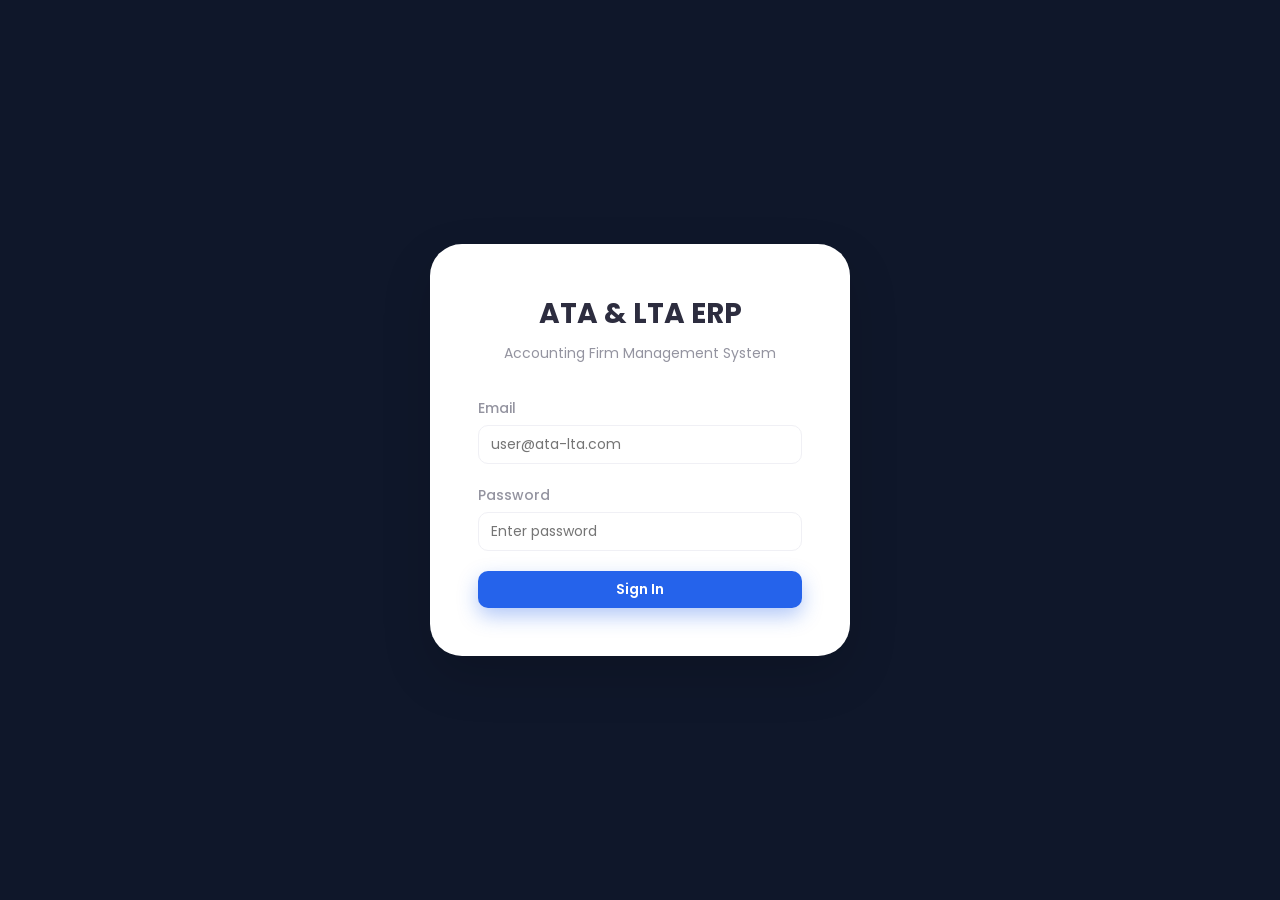
==== index.html @ f02b745a "style: typography and filter input refinements - Add nav-link-label wrapper for better nav link stru" ====
<!DOCTYPE html>
<html lang="en">
<head>
  <meta charset="UTF-8">
  <meta name="viewport" content="width=device-width, initial-scale=1.0">
  <title>ATA &amp; LTA Accounting Firm ERP</title>
  <link rel="stylesheet" href="css/styles.css">
</head>
<body>

  <!-- Login Screen -->
  <div id="login-screen">
    <div class="login-card">
      <h1>ATA &amp; LTA ERP</h1>
      <p class="login-subtitle">Accounting Firm Management System</p>
      <form id="login-form" class="form-stacked">
        <div class="form-group">
          <label for="email">Email</label>
          <input type="email" id="email" name="email" required placeholder="user@ata-lta.com">
        </div>
        <div class="form-group">
          <label for="password">Password</label>
          <input type="password" id="password" name="password" required placeholder="Enter password">
        </div>
        <button type="submit" class="btn btn-primary btn-block">Sign In</button>
      </form>
      <div id="login-error" class="login-error hidden"></div>
    </div>
  </div>

  <!-- App Shell (hidden by default) -->
  <div id="app-shell" class="hidden">
    <header class="app-header">
      <div class="header-brand">
        <button id="sidebar-collapse-btn" class="sidebar-collapse-btn" aria-label="Toggle sidebar" title="Collapse sidebar">
          <svg viewBox="0 0 24 24"><polyline points="15 18 9 12 15 6"/></svg>
        </button>
        <span class="logo">ATA &amp; LTA ERP</span>
      </div>
      <div class="header-actions">
        <div class="entity-pill">
          <select id="entity-switcher" class="form-select pill-select">
            <option value="ATA">ATA Accounting</option>
            <option value="LTA">LTA Accounting</option>
          </select>
          <span id="entity-badge" class="badge"></span>
        </div>
        <div class="user-chip">
          <span id="user-avatar" class="avatar"></span>
          <span id="user-name" class="user-name">User</span>
          <button id="logout-btn" class="btn btn-ghost btn-sm">Logout</button>
        </div>
      </div>
      <button id="menu-toggle" class="menu-toggle" aria-label="Toggle menu">
        <span></span><span></span><span></span>
      </button>
    </header>

    <div class="app-layout">
      <nav id="sidebar" class="sidebar">
        <ul class="nav-list">
          <li><a href="#dashboard" data-module="dashboard"><span class="nav-link-label"><span class="nav-link-icon"><svg viewBox="0 0 24 24"><rect x="3" y="3" width="7" height="7" rx="1"/><rect x="14" y="3" width="7" height="7" rx="1"/><rect x="3" y="14" width="7" height="7" rx="1"/><rect x="14" y="14" width="7" height="7" rx="1"/></svg></span><span class="nav-link-text">Dashboard</span></span></a></li>
          <li><a href="#clients" data-module="clients"><span class="nav-link-label"><span class="nav-link-icon"><svg viewBox="0 0 24 24"><path d="M17 21v-2a4 4 0 0 0-4-4H5a4 4 0 0 0-4 4v2"/><circle cx="9" cy="7" r="4"/><path d="M23 21v-2a4 4 0 0 0-3-3.87"/><path d="M16 3.13a4 4 0 0 1 0 7.75"/></svg></span><span class="nav-link-text">Client List</span></span></a></li>
          <li><a href="#operations" data-module="operations"><span class="nav-link-label"><span class="nav-link-icon"><svg viewBox="0 0 24 24"><circle cx="12" cy="12" r="3"/><path d="M19.4 15a1.65 1.65 0 0 0 .33 1.82l.06.06a2 2 0 1 1-2.83 2.83l-.06-.06a1.65 1.65 0 0 0-1.82-.33 1.65 1.65 0 0 0-1 1.51V21a2 2 0 0 1-4 0v-.09A1.65 1.65 0 0 0 9 19.4a1.65 1.65 0 0 0-1.82.33l-.06.06a2 2 0 1 1-2.83-2.83l.06-.06A1.65 1.65 0 0 0 4.68 15a1.65 1.65 0 0 0-1.51-1H3a2 2 0 0 1 0-4h.09A1.65 1.65 0 0 0 4.6 9a1.65 1.65 0 0 0-.33-1.82l-.06-.06a2 2 0 1 1 2.83-2.83l.06.06A1.65 1.65 0 0 0 9 4.68a1.65 1.65 0 0 0 1-1.51V3a2 2 0 0 1 4 0v.09a1.65 1.65 0 0 0 1 1.51 1.65 1.65 0 0 0 1.82-.33l.06-.06a2 2 0 1 1 2.83 2.83l-.06.06A1.65 1.65 0 0 0 19.4 9a1.65 1.65 0 0 0 1.51 1H21a2 2 0 0 1 0 4h-.09a1.65 1.65 0 0 0-1.51 1z"/></svg></span><span class="nav-link-text">Operations</span></span></a></li>
          <li><a href="#billing" data-module="billing"><span class="nav-link-label"><span class="nav-link-icon"><svg viewBox="0 0 24 24"><line x1="12" y1="1" x2="12" y2="23"/><path d="M17 5H9.5a3.5 3.5 0 0 0 0 7h5a3.5 3.5 0 0 1 0 7H6"/></svg></span><span class="nav-link-text">Billing</span></span></a></li>
          <li><a href="#disbursement" data-module="disbursement"><span class="nav-link-label"><span class="nav-link-icon"><svg viewBox="0 0 24 24"><rect x="1" y="4" width="22" height="16" rx="2" ry="2"/><line x1="1" y1="10" x2="23" y2="10"/></svg></span><span class="nav-link-text">Disbursement</span></span></a></li>
          <li><a href="#transmittal" data-module="transmittal"><span class="nav-link-label"><span class="nav-link-icon"><svg viewBox="0 0 24 24"><line x1="22" y1="2" x2="11" y2="13"/><polygon points="22 2 15 22 11 13 2 9 22 2"/></svg></span><span class="nav-link-text">Transmittal</span></span></a></li>
          <li><a href="#reports" data-module="reports"><span class="nav-link-label"><span class="nav-link-icon"><svg viewBox="0 0 24 24"><line x1="18" y1="20" x2="18" y2="10"/><line x1="12" y1="20" x2="12" y2="4"/><line x1="6" y1="20" x2="6" y2="14"/></svg></span><span class="nav-link-text">Reports</span></span></a></li>
          <li><a href="#admin" data-module="admin"><span class="nav-link-label"><span class="nav-link-icon"><svg viewBox="0 0 24 24"><path d="M12 22s8-4 8-10V5l-8-3-8 3v7c0 6 8 10 8 10z"/></svg></span><span class="nav-link-text">Admin</span></span></a></li>
        </ul>
      </nav>

      <main id="content" class="content"></main>
    </div>
  </div>

  <script src="js/utils.js"></script>
  <script src="js/datepicker.js"></script>
  <script src="js/timepicker.js"></script>
  <script src="js/data.js"></script>
  <script src="js/auth.js"></script>
  <script src="js/dashboard.js"></script>
  <script src="js/clients.js"></script>
  <script src="js/workflow.js"></script>
  <script src="js/billing.js"></script>
  <script src="js/disbursement.js"></script>
  <script src="js/dms.js"></script>
  <script src="js/reports.js"></script>
  <script src="js/transmittal.js"></script>
  <script src="js/pendingChanges.js"></script>
  <script src="js/users.js"></script>
  <script src="js/app.js"></script>
</body>
</html>
---- css/styles.css ----
/**
 * Design System — ATA & LTA Accounting Firm ERP
 * Modern Purple Dashboard Theme
 */

@import url('https://fonts.googleapis.com/css2?family=Poppins:wght@400;500;600;700&display=swap');

:root {
  --color-ata: #2563eb;
  --color-lta: #475569;
  --color-bg: #f4f6fb;
  --color-surface: #ffffff;
  --color-panel: #ffffff;
  --color-text: #2d2d3f;
  --color-text-muted: #9494a0;
  --color-border: #f0f0f5;
  --color-primary: #2563eb; /* Trust Blue */
  --color-primary-dark: #1d4ed8;
  --color-danger: #ef4444;
  --color-success: #10b981;
  --color-warning: #f59e0b;
  --font-sans: "Poppins", "Inter", system-ui, -apple-system, sans-serif;
  --radius-sm: 10px;
  --radius-md: 16px;
  --radius-lg: 24px;
  --radius-xl: 32px;
  --radius-pill: 999px;
  --spacing-xs: 6px;
  --spacing-sm: 12px;
  --spacing-md: 20px;
  --spacing-lg: 32px;
  --spacing-xl: 40px;
  --sidebar-width: 200px;
  --sidebar-collapsed-width: 56px;
  --shadow-soft: 0 10px 40px rgba(0, 0, 0, 0.03);
  --shadow-card: 0 15px 35px rgba(0, 0, 0, 0.04);
  --shadow-float: 0 20px 50px rgba(0, 0, 0, 0.15);
  --shadow-primary: 0 8px 20px rgba(37, 99, 235, 0.35);
}

/* Reset & Base */
*,
*::before,
*::after {
  box-sizing: border-box;
}

html, body {
  margin: 0;
  padding: 0;
  height: 100%;
}

html {
  -webkit-text-size-adjust: 100%;
  -moz-text-size-adjust: 100%;
  text-size-adjust: 100%;
}

body {
  font-family: var(--font-sans);
  font-size: 14px;
  line-height: 1.6;
  color: var(--color-text);
  background: var(--color-bg); /* Reset to standard background */
  -webkit-font-smoothing: antialiased;
  position: relative;
  overflow: hidden;
}

/* Remove old blobs */
body::before,
body::after {
  display: none;
}

h1, h2, h3, h4, h5, h6, p {
  margin: 0;
}

a {
  color: var(--color-primary);
  text-decoration: none;
}

a:hover {
  text-decoration: underline;
}

/* Utilities */
.hidden {
  display: none !important;
}

/* Layout */
#login-screen {
  display: flex;
  align-items: center;
  justify-content: center;
  min-height: 100vh;
  padding: var(--spacing-md);
  position: relative;
  z-index: 1;
  background: #0f172a; /* Keep dark background just for login */
}

.login-card {
  width: 100%;
  max-width: 420px;
  background: var(--color-surface);
  border: none;
  border-radius: var(--radius-xl);
  padding: calc(var(--spacing-xl) + 8px);
  box-shadow: var(--shadow-float);
}

.login-card h1 {
  font-size: 1.75rem;
  font-weight: 700;
  text-align: center;
  margin-bottom: var(--spacing-xs);
  color: var(--color-text);
}

.login-subtitle {
  text-align: center;
  color: var(--color-text-muted);
  margin-bottom: var(--spacing-lg);
  font-size: 0.875rem;
}

.login-error {
  margin-top: var(--spacing-md);
  padding: var(--spacing-sm) var(--spacing-md);
  background: #fee2e2;
  color: #991b1b;
  border: 1px solid #fecaca;
  border-radius: var(--radius-md);
  font-size: 0.875rem;
  text-align: center;
}

/* App Shell */
#app-shell {
  display: flex;
  flex-direction: column;
  height: 100vh;
  width: 100vw;
  margin: 0;
  background: var(--color-panel);
  border-radius: 0;
  box-shadow: none;
  border: none;
  overflow: hidden;
  position: relative;
  z-index: 1;
}

@media (max-width: 767.98px) {
  #app-shell {
    height: 100vh;
    width: 100vw;
    margin: 0;
    border-radius: 0;
  }
}

.app-header {
  display: flex;
  align-items: center;
  justify-content: space-between;
  background: var(--color-surface);
  border-bottom: 1px solid var(--color-border);
  padding: 0 16px;
  height: 48px;
  flex-shrink: 0;
  z-index: 10;
}

.header-brand {
  display: flex;
  align-items: center;
  gap: 10px;
}

.header-brand .logo {
  font-size: 1.125rem;
  font-weight: 700;
  color: var(--color-text);
  letter-spacing: 0.01em;
}

.header-actions {
  display: flex;
  align-items: center;
  gap: var(--spacing-md);
}

.user-name {
  font-weight: 600;
  font-size: 0.875rem;
}

.search-field {
  position: relative;
}

.search-field input {
  width: 260px;
  padding: 10px 20px;
  border-radius: var(--radius-pill);
  border: none;
  background: var(--color-bg);
  font-size: 0.875rem;
  color: var(--color-text);
}
.search-field input::placeholder {
  color: var(--color-text-muted);
}
.search-field input:focus {
  outline: none;
  box-shadow: 0 0 0 2px var(--color-border);
}

.header-icon-group {
  display: flex;
  align-items: center;
  gap: 12px;
}

.icon-btn {
  width: 36px;
  height: 36px;
  border-radius: 50%;
  border: none;
  background: transparent;
  display: inline-flex;
  align-items: center;
  justify-content: center;
  cursor: pointer;
  position: relative;
  color: var(--color-text-muted);
  transition: background 0.2s;
}
.icon-btn:hover {
  background: var(--color-bg);
}

.icon-dot {
  width: 8px;
  height: 8px;
  border-radius: 50%;
  background: var(--color-danger);
  position: absolute;
  top: 6px;
  right: 6px;
}

.icon-dot-secondary {
  background: var(--color-success);
}

.icon-gear {
  width: 16px;
  height: 16px;
  border-radius: 4px;
  border: 2px solid var(--color-text-muted);
}

.entity-pill {
  display: flex;
  align-items: center;
  gap: 6px;
  padding: 4px 10px;
  border-radius: var(--radius-md);
  background: var(--color-bg);
  border: none;
}

.pill-select {
  border: none;
  background: transparent;
  padding-right: 18px;
  font-size: 0.875rem;
  font-weight: 500;
  color: var(--color-text);
  outline: none;
  background-position: right 0 center;
  padding-left: 4px;
}

.user-chip {
  display: flex;
  align-items: center;
  gap: 8px;
  padding: 2px 10px 2px 2px;
  background: transparent;
  border-radius: var(--radius-pill);
}

.avatar {
  width: 30px;
  height: 30px;
  border-radius: 50%;
  background: url('https://ui-avatars.com/api/?name=User&background=2563eb&color=fff') center/cover;
  display: inline-block;
}

.avatar-sm {
  width: 24px;
  height: 24px;
  border-radius: 50%;
  background: var(--color-bg) center/cover;
  display: inline-block;
  flex-shrink: 0;
  border: 1px solid var(--color-border);
}

.assignee-chip {
  display: inline-flex;
  align-items: center;
  gap: 6px;
}

.menu-toggle {
  display: none;
  background: none;
  border: none;
  cursor: pointer;
  padding: 8px;
}

.menu-toggle span {
  display: block;
  width: 20px;
  height: 2px;
  background: var(--color-text);
  margin: 4px 0;
  border-radius: 1px;
}

/* App Layout */
.app-layout {
  display: flex;
  flex: 1;
  overflow: hidden;
  background: var(--color-bg);
  border-top-left-radius: var(--radius-xl);
  border-bottom-left-radius: var(--radius-xl);
}

.sidebar {
  width: var(--sidebar-width);
  background: var(--color-surface);
  border-right: 1px solid var(--color-border);
  flex-shrink: 0;
  overflow-y: auto;
  overflow-x: hidden;
  padding-top: 12px;
  box-shadow: 2px 0 10px rgba(0,0,0,0.01);
  z-index: 5;
  scrollbar-width: thin;
  scrollbar-color: var(--color-border) transparent;
  -webkit-overflow-scrolling: touch;
  transition: width 0.25s ease;
}

.sidebar.collapsed {
  width: var(--sidebar-collapsed-width);
}

/* Sidebar collapse toggle (now in header, Jira-style) */
.sidebar-collapse-btn {
  display: flex;
  align-items: center;
  justify-content: center;
  width: 32px;
  height: 32px;
  background: transparent;
  border: none;
  border-radius: var(--radius-sm);
  cursor: pointer;
  color: var(--color-text-muted);
  transition: background 0.2s, color 0.2s;
  flex-shrink: 0;
}

.sidebar-collapse-btn:hover {
  background: var(--color-bg);
  color: var(--color-text);
}

.sidebar-collapse-btn svg {
  width: 18px;
  height: 18px;
  transition: transform 0.25s ease;
}

.sidebar.collapsed {
  width: var(--sidebar-collapsed-width);
}

.app-header .sidebar-collapse-btn {
  margin-left: -4px;
}

/* When sidebar is collapsed, rotate header toggle icon */
#app-shell:has(.sidebar.collapsed) .sidebar-collapse-btn svg {
  transform: rotate(180deg);
}

/* Hide nav text when collapsed */
.sidebar.collapsed .nav-link-text,
.sidebar.collapsed .nav-badge {
  display: none;
}

.sidebar.collapsed .nav-list {
  padding: 0 6px;
}

.sidebar.collapsed .nav-list li a {
  justify-content: center;
  padding: 10px;
}

.sidebar.collapsed .nav-link-label {
  justify-content: center;
}

.sidebar.collapsed .nav-link-text {
  display: none;
}

.sidebar.collapsed .nav-link-icon {
  margin-right: 0;
}

.sidebar::-webkit-scrollbar {
  width: 6px;
}
.sidebar::-webkit-scrollbar-track {
  background: transparent;
}
.sidebar::-webkit-scrollbar-thumb {
  background: var(--color-border);
  border-radius: 3px;
}

.nav-list {
  list-style: none;
  margin: 0;
  padding: 0 var(--spacing-sm);
  display: flex;
  flex-direction: column;
  gap: 4px;
}

.nav-list li a {
  display: flex;
  align-items: center;
  justify-content: space-between;
  padding: 9px 14px;
  color: var(--color-text-muted);
  font-weight: 500;
  border-radius: var(--radius-md);
  transition: all 0.2s ease;
  font-size: 0.875rem;
  line-height: 1.25rem;
  white-space: nowrap;
  overflow: hidden;
}

.nav-link-label {
  display: inline-flex;
  align-items: center;
  flex: 0 1 auto;
  min-width: 0;
}

.nav-link-text {
  text-align: left;
}

.nav-link-icon {
  width: 18px;
  height: 18px;
  flex-shrink: 0;
  margin-right: 10px;
  display: inline-flex;
  align-items: center;
  justify-content: center;
}

.nav-link-icon svg {
  width: 18px;
  height: 18px;
  stroke: currentColor;
  fill: none;
  stroke-width: 2;
  stroke-linecap: round;
  stroke-linejoin: round;
}

.nav-list li a:hover {
  background: var(--color-bg);
  color: var(--color-text);
  text-decoration: none;
}

.nav-list li a.active {
  background: var(--color-primary);
  color: #fff;
  box-shadow: var(--shadow-primary);
}

.content {
  flex: 1;
  overflow-y: auto;
  padding: var(--spacing-md);
  background: var(--color-bg);
  scrollbar-width: thin;
  scrollbar-color: var(--color-border) transparent;
  -webkit-overflow-scrolling: touch;
}

.content::-webkit-scrollbar {
  width: 8px;
}
.content::-webkit-scrollbar-track {
  background: transparent;
}
.content::-webkit-scrollbar-thumb {
  background: var(--color-border);
  border-radius: 4px;
}

/* Typography */
h1 {
  font-size: 1.75rem;
  font-weight: 700;
  color: var(--color-text);
}

h2 {
  font-size: 1.25rem;
  font-weight: 600;
}

h3 {
  font-size: 1.125rem;
  font-weight: 600;
}

/* Forms */
.form-stacked {
  display: flex;
  flex-direction: column;
  gap: var(--spacing-md);
}

.form-group {
  display: flex;
  flex-direction: column;
  gap: var(--spacing-xs);
}

.form-group label {
  font-size: 0.875rem;
  font-weight: 500;
  color: var(--color-text-muted);
}

input[type="text"],
input[type="email"],
input[type="password"],
input[type="number"],
input[type="date"],
textarea,
select {
  padding: 8px 12px;
  border: 1px solid var(--color-border);
  border-radius: var(--radius-sm);
  font-family: inherit;
  font-size: 0.875rem;
  color: var(--color-text);
  background: var(--color-surface);
  transition: border-color 0.2s ease, box-shadow 0.2s ease;
  min-height: 36px;
}

input:focus,
textarea:focus,
select:focus {
  outline: none;
  border-color: var(--color-primary);
  box-shadow: 0 0 0 3px rgba(140, 82, 255, 0.15);
}

.form-select {
  -webkit-appearance: none;
  -moz-appearance: none;
  appearance: none;
  background-image: url("data:image/svg+xml,%3Csvg xmlns='http://www.w3.org/2000/svg' width='12' height='12' viewBox='0 0 24 24' fill='none' stroke='%239494a0' stroke-width='2' stroke-linecap='round' stroke-linejoin='round'%3E%3Cpolyline points='6 9 12 15 18 9'%3E%3C/polyline%3E%3C/svg%3E");
  background-repeat: no-repeat;
  background-position: right 10px center;
  padding-right: 28px;
  cursor: pointer;
  min-height: 36px;
  padding-top: 7px;
  padding-bottom: 7px;
}

/* Buttons */
.btn {
  display: inline-flex;
  align-items: center;
  justify-content: center;
  gap: var(--spacing-xs);
  padding: 8px 18px;
  border: none;
  border-radius: var(--radius-sm);
  font-family: inherit;
  font-size: 0.875rem;
  font-weight: 600;
  cursor: pointer;
  transition: all 0.2s ease;
  min-height: 36px;
}

.btn-primary {
  background: var(--color-primary);
  color: #fff;
  box-shadow: var(--shadow-primary);
}

.btn-primary:hover {
  background: var(--color-primary-dark);
  transform: translateY(-1px);
}

.btn-ghost {
  background: transparent;
  color: var(--color-text-muted);
}

.btn-ghost:hover {
  background: var(--color-bg);
  color: var(--color-text);
}

.btn-danger {
  background: var(--color-danger);
  color: #fff;
}

.btn-success {
  background: var(--color-success);
  color: #fff;
}

.btn-warning {
  background: var(--color-warning);
  color: #fff;
}

.btn-block {
  width: 100%;
}

.btn:disabled {
  opacity: 0.5;
  cursor: not-allowed;
  transform: none;
}

/* Tables */
table {
  width: 100%;
  border-collapse: collapse;
  font-size: 0.875rem;
}

th, td {
  padding: var(--spacing-sm) var(--spacing-md);
  text-align: left;
  border-bottom: 1px solid var(--color-border);
}

th {
  font-weight: 600;
  color: var(--color-text-muted);
  font-size: 0.75rem;
  text-transform: uppercase;
  letter-spacing: 0.05em;
  background: var(--color-surface);
  border-bottom: 2px solid var(--color-border);
}

tbody tr {
  transition: background 0.2s;
}

tbody tr:hover {
  background: var(--color-bg);
}

/* Cards */
.card {
  background: var(--color-surface);
  border: none;
  border-radius: var(--radius-lg);
  padding: var(--spacing-lg);
  box-shadow: var(--shadow-card);
  margin-bottom: var(--spacing-lg);
}

.card-header {
  display: flex;
  align-items: center;
  justify-content: space-between;
  margin-bottom: var(--spacing-md);
}

.card-title {
  font-size: 1.125rem;
  font-weight: 600;
}

/* Badges */
.badge {
  display: inline-flex;
  align-items: center;
  padding: 4px 10px;
  border-radius: var(--radius-pill);
  font-size: 0.75rem;
  font-weight: 600;
  text-transform: uppercase;
  letter-spacing: 0.05em;
}

.badge-success { background: #dcfce7; color: #166534; }
.badge-danger { background: #fee2e2; color: #991b1b; }
.badge-warning { background: #fef3c7; color: #92400e; }
.badge-info { background: #f4f6fb; color: var(--color-primary); }
.badge-ata { background: #f4f6fb; color: var(--color-primary); }
.badge-lta { background: #fff7ed; color: var(--color-lta); }
.badge-recurring { background: #f3e8ff; color: #6b21a8; }

/* WR phase badges — distinct color per phase, aligned with the board/progress palette */
.badge-draft { background: #f1f5f9; color: #475569; }
.badge-preprocessing { background: #dbeafe; color: #1d4ed8; }
.badge-processing { background: #fef3c7; color: #92400e; }
.badge-billing { background: #f3e8ff; color: #7e22ce; }
.badge-disbursement { background: #e0e7ff; color: #4338ca; }
.badge-neutral { background: #f1f5f9; color: #475569; }

/* Modals */
.modal-overlay {
  position: fixed;
  inset: 0;
  background: rgba(45, 45, 63, 0.4);
  -webkit-backdrop-filter: blur(4px);
  backdrop-filter: blur(4px);
  display: flex;
  align-items: center;
  justify-content: center;
  z-index: 100;
  padding: var(--spacing-md);
}

.modal {
  background: var(--color-surface);
  border: none;
  border-radius: var(--radius-xl);
  width: 100%;
  max-width: 560px;
  max-height: 90vh;
  overflow-y: auto;
  box-shadow: var(--shadow-float);
}

.modal-header {
  display: flex;
  align-items: center;
  justify-content: space-between;
  padding: var(--spacing-lg) var(--spacing-lg) var(--spacing-md);
}

.modal-title {
  font-size: 1.25rem;
  font-weight: 600;
}

.modal-body {
  padding: 0 var(--spacing-lg) var(--spacing-lg);
}

.modal-footer {
  display: flex;
  justify-content: flex-end;
  gap: var(--spacing-sm);
  padding: var(--spacing-md) var(--spacing-lg);
  background: var(--color-bg);
  border-radius: 0 0 var(--radius-xl) var(--radius-xl);
}

/* Progress Bar */
.progress {
  width: 100%;
  height: 8px;
  background: var(--color-border);
  border-radius: var(--radius-pill);
  overflow: hidden;
}

.progress-bar {
  height: 100%;
  background: var(--color-primary);
  border-radius: var(--radius-pill);
  transition: width 0.3s ease;
}

/* Dashboard / Bento Grid */
.bento-grid {
  display: grid;
  grid-template-columns: repeat(12, 1fr);
  grid-auto-rows: minmax(120px, auto);
  gap: var(--spacing-lg);
  margin-bottom: var(--spacing-lg);
}
.bento-item {
  background: var(--color-surface);
  border-radius: var(--radius-lg);
  padding: var(--spacing-lg);
  box-shadow: var(--shadow-card);
  display: flex;
  flex-direction: column;
}
.bento-full { grid-column: span 12; }
.bento-half { grid-column: span 6; }
.bento-third { grid-column: span 4; }
.bento-two-thirds { grid-column: span 8; }
.bento-quarter { grid-column: span 3; }

@media (max-width: 1024px) {
  .bento-two-thirds, .bento-half, .bento-third, .bento-quarter { grid-column: span 12; }
}

.kpi-card { background: var(--color-surface); border: none; border-radius: var(--radius-lg); padding: var(--spacing-lg); box-shadow: var(--shadow-card); transition: transform 0.2s; display: flex; flex-direction: column; justify-content: center; align-items: flex-start; }
.kpi-card:hover { transform: translateY(-2px); }
.kpi-card.ata { border-top: none; }
.kpi-card.lta { border-top: none; }
.kpi-icon { width: 40px; height: 40px; border-radius: 12px; background: var(--color-bg); display: flex; align-items: center; justify-content: center; margin-bottom: var(--spacing-sm); color: var(--color-primary); font-weight: bold; }
.kpi-icon.lta-icon { color: var(--color-lta); background: #fff7ed; }
.kpi-label { font-size: 0.875rem; color: var(--color-text-muted); margin-bottom: 4px; font-weight: 500; }
.kpi-value { font-size: 1.75rem; font-weight: 700; color: var(--color-text); line-height: 1.2; }
.kpi-trend { font-size: 0.75rem; font-weight: 600; margin-top: 4px; }
.kpi-trend.positive { color: var(--color-success); }
.kpi-trend.negative { color: var(--color-danger); }

/* Smooth SVG Charts */
.chart-container { flex: 1; display: flex; align-items: center; justify-content: center; position: relative; width: 100%; min-height: 200px; padding-top: var(--spacing-md); }
.smooth-line-chart { width: 100%; height: 100%; overflow: visible; }
.smooth-line { fill: none; stroke: var(--color-primary); stroke-width: 3; stroke-linecap: round; stroke-linejoin: round; filter: drop-shadow(0 8px 12px rgba(140, 82, 255, 0.4)); }
.smooth-line-bg { fill: url(#primary-gradient); opacity: 0.2; }
.chart-x-axis { font-size: 0.75rem; fill: var(--color-text-muted); }
.donut-chart { width: 100%; max-width: 220px; height: auto; transform: rotate(-90deg); filter: drop-shadow(0 10px 15px rgba(0,0,0,0.05)); }
.donut-segment { fill: none; stroke-width: 16; stroke-linecap: round; }
.donut-primary { stroke: var(--color-primary); }
.donut-secondary { stroke: #22c55e; }
.donut-tertiary { stroke: var(--color-lta); }
.donut-legend { margin-top: var(--spacing-md); width: 100%; display: flex; flex-direction: column; gap: var(--spacing-sm); }
.legend-item { display: flex; justify-content: space-between; align-items: center; font-size: 0.875rem; }
.legend-label { display: flex; align-items: center; gap: 8px; color: var(--color-text-muted); font-weight: 500; }
.legend-dot { width: 10px; height: 10px; border-radius: 50%; }
.legend-value { font-weight: 600; color: var(--color-text); }

.page h1 { margin-bottom: var(--spacing-sm); }
.entity-comparison h2 { margin-bottom: var(--spacing-md); }

/* Actions Bar */
.actions-bar { display: flex; align-items: center; gap: var(--spacing-sm); margin-bottom: var(--spacing-sm); }
.search-input { flex: 1; max-width: 320px; padding: 10px 16px; border: 1px solid var(--color-border); border-radius: var(--radius-pill); font-family: inherit; font-size: 0.875rem; background: var(--color-surface); }
.empty-state { color: var(--color-text-muted); font-style: italic; text-align: center; padding: var(--spacing-lg); }

.text-center { text-align: center !important; }

/* Inline Errors / Success */
.field-error { display: block; color: var(--color-danger); font-size: 0.75rem; margin-top: var(--spacing-xs); font-weight: 500; }
.field-success { display: block; color: var(--color-success); font-size: 0.75rem; margin-top: var(--spacing-xs); font-weight: 500; }
.field-error.hidden, .field-success.hidden { display: none; }

/* Sidebar Notifications */
.nav-list li a {
  position: relative;
  display: flex;
  align-items: center;
  justify-content: space-between;
}

.nav-badge {
  background: var(--color-danger);
  color: white;
  font-size: 0.7rem;
  font-weight: 700;
  min-width: 18px;
  height: 18px;
  padding: 0 4px;
  border-radius: 9px;
  display: flex;
  align-items: center;
  justify-content: center;
  box-shadow: 0 2px 4px rgba(239, 68, 68, 0.3);
  margin-left: 8px;
  flex-shrink: 0;
}

/* Radio / Checkbox */
.radio-group { display: flex; gap: var(--spacing-lg); }
.radio-label { display: flex; align-items: center; gap: var(--spacing-xs); cursor: pointer; font-size: 0.875rem; font-weight: 500; }
.checkbox-label { display: flex; align-items: center; gap: var(--spacing-xs); cursor: pointer; font-size: 0.875rem; font-weight: 500; }

/* Small Button */
.btn-sm { padding: 6px 12px; font-size: 0.8125rem; border-radius: var(--radius-sm); }

/* Form Actions */
.form-actions { display: flex; gap: var(--spacing-sm); margin-top: var(--spacing-lg); }
.form-header-bar { display: flex; align-items: center; justify-content: space-between; margin-bottom: var(--spacing-lg); }
.form-actions-top { display: flex; gap: var(--spacing-sm); align-items: center; }

/* Template button with dropdown */
.btn-outline {
  background: transparent;
  color: var(--color-primary, #4f6ef7);
  border: 1.5px solid var(--color-primary, #4f6ef7);
  padding: 8px 16px;
  border-radius: var(--radius-md, 8px);
  cursor: pointer;
  font-size: 0.875rem;
  font-weight: 500;
  transition: background 0.15s, color 0.15s;
  white-space: nowrap;
}
.btn-outline:hover {
  background: var(--color-primary, #4f6ef7);
  color: #fff;
}
.template-btn-wrapper {
  position: relative;
}
.template-dropdown {
  position: absolute;
  top: calc(100% + 4px);
  right: 0;
  min-width: 220px;
  background: #fff;
  border: 1px solid var(--color-border, #e2e5e9);
  border-radius: var(--radius-md, 8px);
  box-shadow: 0 4px 16px rgba(0,0,0,0.12);
  z-index: 100;
  padding: 4px 0;
  max-height: 280px;
  overflow-y: auto;
}
.template-dropdown.hidden { display: none; }
.template-dropdown-item {
  padding: 10px 16px;
  cursor: pointer;
  font-size: 0.875rem;
  color: var(--color-text, #1a1a2e);
  transition: background 0.1s;
}
.template-dropdown-item:hover {
  background: var(--color-bg-muted, #f0f1f3);
}
.template-dropdown-item.active {
  background: var(--color-primary-light, #eef1ff);
  color: var(--color-primary, #4f6ef7);
  font-weight: 600;
}

/* View Mode Toggle */
.view-mode-toggle { display: flex; gap: var(--spacing-xs); background: var(--color-bg); padding: 4px; border-radius: var(--radius-sm); }
.view-mode-toggle button { padding: 6px 12px; border: none; background: transparent; border-radius: var(--radius-sm); cursor: pointer; font-size: 0.8125rem; display: inline-flex; align-items: center; gap: 4px; }
.view-mode-toggle button svg { flex-shrink: 0; }
.view-mode-toggle button.active { background: var(--color-surface); color: var(--color-primary); font-weight: 600; box-shadow: var(--shadow-card); }

/* Card Grid */
.card-grid { display: grid; grid-template-columns: repeat(auto-fill, minmax(300px, 1fr)); gap: var(--spacing-lg); }
.wr-card { display: flex; flex-direction: column; background: var(--color-surface); border-radius: var(--radius-lg); padding: var(--spacing-lg); box-shadow: var(--shadow-card); }
.wr-meta { display: flex; flex-direction: column; gap: var(--spacing-xs); font-size: 0.875rem; color: var(--color-text-muted); margin-bottom: var(--spacing-md); }
.progress-wrap { display: flex; align-items: center; gap: var(--spacing-sm); margin-bottom: var(--spacing-sm); }
.progress-label { font-size: 0.8125rem; color: var(--color-text-muted); white-space: nowrap; font-weight: 500; }
.card-actions { margin-top: auto; padding-top: var(--spacing-md); }

/* Workflow Progress Bar */
.workflow-progress { display: flex; gap: 6px; margin-bottom: var(--spacing-md); overflow-x: auto; }
.progress-step { flex: 1; padding: 8px 6px; text-align: center; background: var(--color-border); border-radius: var(--radius-sm); font-size: 0.75rem; font-weight: 600; color: var(--color-text-muted); white-space: nowrap; }
.progress-step.completed { background: var(--color-success); color: white; }
.progress-step.active { background: var(--color-primary); color: white; box-shadow: var(--shadow-primary); }

/* Section Header */
.section-header { margin-top: var(--spacing-xl); margin-bottom: var(--spacing-md); }
.form-section { margin-top: var(--spacing-lg); background: var(--color-bg); padding: var(--spacing-lg); border-radius: var(--radius-lg); }
.form-section h3 { margin-bottom: var(--spacing-md); }
.form-section h4 { margin: var(--spacing-md) 0 var(--spacing-sm); font-size: 1rem; }

/* Task Rows */
.task-row { display: flex; align-items: center; gap: var(--spacing-md); margin-bottom: var(--spacing-sm); }
.task-title-input { flex: 1; }
.task-assignee, .task-pred { min-width: 150px; }
.task-assignee-other { min-width: 150px; flex: 1; }

/* Template-locked task rows */
.task-row.template-locked .task-title-input,
.task-row.template-locked .task-pred {
  background-color: var(--color-bg-muted, #f0f1f3);
  color: var(--color-text-muted, #888);
  cursor: not-allowed;
  opacity: 0.7;
  pointer-events: none;
}
.task-row.template-locked .btn-danger {
  display: none;
}
.tasks-template-locked .btn-ghost[data-role="add-task"] {
  display: none;
}

/* Template-locked form fields (title, description, due date, client, priority) */
.form-group.template-locked input,
.form-group.template-locked select,
.form-group.template-locked textarea {
  background-color: var(--color-bg-muted, #f0f1f3);
  color: var(--color-text-muted, #888);
  cursor: not-allowed;
  opacity: 0.7;
}

/* Task Dependencies */
.dependency-list { font-size: 0.8125rem; color: var(--color-text-muted); margin-bottom: var(--spacing-xs); }
.dependency-label { font-size: 0.75rem; font-weight: 600; text-transform: uppercase; letter-spacing: 0.05em; margin-bottom: 4px; }
.dependency-item { margin-bottom: 4px; display: flex; align-items: center; gap: 4px; }
.predecessor-completed { color: var(--color-success); }
.predecessor-pending { color: var(--color-warning); }
.predecessor-cancelled { color: var(--color-danger); }

/* Invoice Styles */
.line-item-row { display: flex; align-items: center; gap: var(--spacing-sm); margin-bottom: var(--spacing-sm); }
.line-item-row select, .line-item-row input { flex: 1; }
.line-item-row .item-type { flex: 0 0 130px; }
.line-item-row .item-vat { flex: 0 0 140px; }

.invoice-totals { background: var(--color-bg); border-radius: var(--radius-md); padding: var(--spacing-md); margin: var(--spacing-lg) 0; max-width: 360px; margin-left: auto; }
.total-row { display: flex; justify-content: space-between; padding: var(--spacing-xs) 0; font-size: 0.875rem; font-weight: 500; }
.total-grand { font-weight: 700; font-size: 1.125rem; border-top: 1px solid var(--color-border); margin-top: var(--spacing-sm); padding-top: var(--spacing-sm); color: var(--color-primary); }

.invoice-detail { max-width: 720px; margin: 0 auto; background: var(--color-surface); padding: var(--spacing-xl); border-radius: var(--radius-xl); box-shadow: var(--shadow-card); }
.invoice-detail.wide { max-width: 1100px; width: calc(100% - var(--spacing-xl)); margin: var(--spacing-lg) auto; border-radius: var(--radius-lg); }
.invoice-header { display: flex; align-items: center; justify-content: space-between; margin-bottom: var(--spacing-lg); }
.invoice-meta { margin-bottom: var(--spacing-lg); font-size: 0.875rem; color: var(--color-text-muted); }
.invoice-meta p { margin-bottom: 4px; }
.invoice-info-box { background: var(--color-bg); border-radius: var(--radius-md); padding: var(--spacing-md); font-size: 0.875rem; color: var(--color-text-muted); margin-bottom: var(--spacing-lg); }
.invoice-info-box p { margin-bottom: 4px; }

.kpi-sub { font-size: 0.8125rem; color: var(--color-text-muted); margin-bottom: var(--spacing-xs); }

/* Print */
@media print {
  nav, header, .actions-bar, .btn, .form-actions { display: none !important; }
  body { background: white; }
  #app-shell { box-shadow: none; margin: 0; padding: 0; width: 100%; max-height: none; border-radius: 0; }
  .content { background: white; padding: 0; }
  .invoice-detail { max-width: 100%; box-shadow: none; padding: 0; margin: 0; }
}

/* Admin Panel */
.admin-tabs { display: flex; gap: var(--spacing-sm); margin-bottom: var(--spacing-lg); }
.admin-tabs .btn { border-radius: var(--radius-pill); }
.reset-section { background: var(--color-bg); border-radius: var(--radius-lg); padding: var(--spacing-lg); margin-bottom: var(--spacing-lg); }
.reset-section h3 { margin-bottom: var(--spacing-sm); }
.reset-section p { color: var(--color-text-muted); font-size: 0.875rem; margin-bottom: var(--spacing-md); }
.reset-confirm { display: flex; align-items: center; gap: var(--spacing-sm); margin-top: var(--spacing-sm); flex-wrap: wrap; }
.entity-checkboxes { display: flex; gap: var(--spacing-lg); flex-wrap: wrap; margin-bottom: var(--spacing-md); }
.audit-filters { display: flex; flex-wrap: wrap; align-items: center; gap: var(--spacing-md); margin-bottom: var(--spacing-lg); }
.audit-filters .form-select { max-width: 200px; }
.user-form { max-width: 500px; margin: 0 auto; background: var(--color-surface); padding: var(--spacing-xl); border-radius: var(--radius-xl); box-shadow: var(--shadow-card); }
.user-form h3 { margin-bottom: var(--spacing-md); font-size: 1.25rem; }

.doc-type-badge-original { background: #f4f6fb; color: var(--color-text); }
.doc-type-badge-generated { background: #f3e8ff; color: var(--color-primary); }
.handover-completed { color: var(--color-success); font-weight: 600; }
.handover-pending { color: var(--color-text-muted); }
.dms-detail-section { margin-top: var(--spacing-xl); }
.dms-detail-section h3 { margin-bottom: var(--spacing-md); }
.version-table tbody tr:last-child { font-weight: 600; background: var(--color-bg); }

/* ─── Reports & Analytics ────────────────────────────────────────────── */
.report-grid {
  display: grid;
  grid-template-columns: repeat(12, 1fr);
  gap: var(--spacing-lg);
  margin-top: var(--spacing-lg);
}

.report-card {
  background: var(--color-surface);
  border: none;
  border-radius: var(--radius-lg);
  padding: var(--spacing-lg);
  box-shadow: var(--shadow-card);
  height: 480px; /* Fixed standardized height */
  overflow-y: auto; /* Enable internal vertical scrolling */
  display: flex;
  flex-direction: column;
  scrollbar-width: thin;
  scrollbar-color: var(--color-border) transparent;
  -webkit-overflow-scrolling: touch;
}

/* Custom Scrollbar for Report Cards */
.report-card::-webkit-scrollbar {
  width: 6px;
}
.report-card::-webkit-scrollbar-thumb {
  background: var(--color-border);
  border-radius: 3px;
}

.report-card-wide {
  grid-column: 1 / -1;
}

.report-card h2 {
  font-size: 1.125rem;
  font-weight: 600;
  margin-bottom: var(--spacing-md);
  color: var(--color-text);
}

.report-card h3 {
  font-size: 0.875rem;
  font-weight: 600;
  color: var(--color-text-muted);
  margin: var(--spacing-md) 0 var(--spacing-sm);
  text-transform: uppercase;
  letter-spacing: 0.05em;
}

/* CSS Bar Chart */
.bar-chart {
  display: flex;
  align-items: flex-end;
  gap: var(--spacing-md);
  height: 220px;
  padding-top: var(--spacing-md);
}

.bar-group {
  display: flex;
  flex-direction: column;
  align-items: center;
  flex: 1;
  min-width: 40px;
}

.bar-track {
  display: flex;
  align-items: flex-end;
  width: 40px;
  height: 180px;
  background: var(--color-bg);
  border-radius: var(--radius-sm);
  padding: 4px;
}

.bar {
  width: 100%;
  background: var(--color-primary);
  border-radius: 4px;
  min-height: 4px;
  transition: height 0.4s ease;
  box-shadow: 0 4px 10px rgba(140, 82, 255, 0.3);
}

.bar-label {
  font-size: 0.75rem;
  color: var(--color-text-muted);
  margin-top: var(--spacing-sm);
  text-align: center;
  font-weight: 500;
}

.bar-count {
  font-size: 0.875rem;
  font-weight: 600;
  color: var(--color-text);
  margin-top: 4px;
}

/* Task Expandable Rows */
.task-expand {
  background: var(--color-bg);
}

.task-expand-inner {
  padding: var(--spacing-md);
  border-left: 3px solid var(--color-primary);
  margin-left: var(--spacing-md);
}

.task-doc-row {
  background: var(--color-bg);
}

.task-doc-row td {
  border-bottom: none;
  padding: 0;
}

/* Accordion Panels inside Task Expand */
.accordion-panel {
  border: 1px solid var(--color-border);
  border-radius: var(--radius-sm);
  margin-bottom: var(--spacing-sm);
  background: white;
  overflow: hidden;
}

.accordion-header {
  display: flex;
  align-items: center;
  justify-content: space-between;
  padding: var(--spacing-sm) var(--spacing-md);
  cursor: pointer;
  background: var(--color-bg-alt);
  font-weight: 600;
  font-size: 0.875rem;
  color: var(--color-text);
  user-select: none;
  transition: background 0.15s ease;
}

.accordion-header:hover {
  background: var(--color-border);
}

.accordion-header::after {
  content: '▾';
  font-size: 0.75rem;
  color: var(--color-text-muted);
  transition: transform 0.2s ease;
  margin-left: var(--spacing-sm);
}

.accordion-panel.collapsed .accordion-header::after {
  transform: rotate(-90deg);
}

.accordion-content {
  padding: var(--spacing-md);
  border-top: 1px solid var(--color-border);
  animation: accordionOpen 0.2s ease-out;
}

.accordion-panel.collapsed .accordion-content {
  display: none;
}

@keyframes accordionOpen {
  from { opacity: 0; transform: translateY(-4px); }
  to   { opacity: 1; transform: translateY(0); }
}

/* Print Voucher Styles */
@media print {
  nav, header, .actions-bar, .btn, .form-actions, .view-mode-toggle, .filters-bar {
    display: none !important;
  }
  body { background: white; }
  #app-shell { box-shadow: none; margin: 0; padding: 0; width: 100%; max-height: none; border-radius: 0; }
  .content { background: white; padding: 0; }
  .invoice-detail { max-width: 100%; box-shadow: none; padding: 0; margin: 0; }
  .bir-footer { display: block !important; }
  .voucher-only { display: block !important; }
  .invoice-only { display: none !important; }
}

.voucher-only { display: none; }

/* Task Completion Stat */
.report-stat {
  display: flex;
  align-items: baseline;
  gap: var(--spacing-xs);
  margin-bottom: var(--spacing-md);
}

.report-stat span:first-child {
  font-size: 2.5rem;
  font-weight: 700;
  color: var(--color-text);
  line-height: 1;
}

.report-stat-label {
  font-size: 1rem;
  color: var(--color-text-muted);
  font-weight: 500;
}

/* Report Tables */
.report-table {
  width: 100%;
  border-collapse: collapse;
  font-size: 0.875rem;
}

.report-table th,
.report-table td {
  padding: 12px 16px;
  text-align: left;
  border-bottom: 1px solid var(--color-border);
}

.report-table th {
  font-weight: 600;
  color: var(--color-text-muted);
  font-size: 0.75rem;
  text-transform: uppercase;
  letter-spacing: 0.05em;
  background: var(--color-surface);
  border-bottom: 2px solid var(--color-border);
}

.report-table th.num,
.report-table td.num {
  text-align: right;
  font-variant-numeric: tabular-nums;
  font-weight: 500;
}

/* Fund Split */
.fund-split {
  display: grid;
  grid-template-columns: repeat(auto-fit, minmax(140px, 1fr));
  gap: var(--spacing-md);
  margin-bottom: var(--spacing-md);
}

.fund-box {
  background: var(--color-bg);
  border-radius: var(--radius-lg);
  padding: var(--spacing-lg);
  text-align: center;
}

.fund-label {
  font-size: 0.75rem;
  color: var(--color-text-muted);
  text-transform: uppercase;
  letter-spacing: 0.05em;
  margin-bottom: var(--spacing-sm);
  font-weight: 600;
}

.fund-value {
  font-size: 1.5rem;
  font-weight: 700;
  color: var(--color-primary);
}

/* Entity P&L */
.pl-grid {
  display: grid;
  grid-template-columns: repeat(auto-fit, minmax(300px, 1fr));
  gap: var(--spacing-lg);
}

.pl-card {
  background: var(--color-surface);
  border: none;
  border-radius: var(--radius-lg);
  padding: var(--spacing-lg);
  box-shadow: var(--shadow-card);
}

.pl-card.ata {
  border-top: 4px solid var(--color-primary);
}

.pl-card.lta {
  border-top: 4px solid var(--color-lta);
}

.pl-card h3 {
  margin: 0 0 var(--spacing-md);
  font-size: 1.125rem;
  font-weight: 600;
  color: var(--color-text);
  text-transform: none;
  letter-spacing: normal;
}

.pl-row {
  display: flex;
  justify-content: space-between;
  padding: 6px 0;
  font-size: 0.875rem;
}

.pl-label {
  color: var(--color-text-muted);
  font-weight: 500;
}

.pl-value {
  font-weight: 600;
  font-variant-numeric: tabular-nums;
}

.pl-divider {
  border-top: 1px solid var(--color-border);
  margin: var(--spacing-sm) 0;
}

.pl-total {
  font-weight: 700;
  font-size: 1.125rem;
  margin-top: var(--spacing-sm);
  padding-top: var(--spacing-sm);
}

.pl-total .pl-value.positive {
  color: var(--color-success);
}

.pl-total .pl-value.negative {
  color: var(--color-danger);
}

/* Input Error State */
.input-error {
  border-color: var(--color-danger) !important;
  box-shadow: 0 0 0 3px rgba(239, 68, 68, 0.15) !important;
}

.board-view {
  display: flex;
  gap: var(--spacing-md);
  width: 100%;
  overflow-x: hidden;
  padding-bottom: var(--spacing-sm);
}

.board-column {
  flex: 1;
  min-width: 0;
  max-height: calc(100vh - 240px);
  overflow-y: auto;
  overflow-x: hidden;
  background: var(--color-bg);
  border-radius: var(--radius-md);
  padding: var(--spacing-sm);
  display: flex;
  flex-direction: column;
  gap: var(--spacing-sm);
}

.board-column-header {
  font-size: 0.8125rem;
  font-weight: 700;
  text-transform: uppercase;
  letter-spacing: 0.05em;
  color: var(--color-text);
  padding: var(--spacing-sm) var(--spacing-md);
  background: #e2e8f0; /* Distinct light gray-blue */
  border-radius: var(--radius-sm);
  border-bottom: 2px solid #cbd5e1;
  position: sticky;
  top: 0;
  z-index: 1;
  margin-bottom: var(--spacing-sm);
}

.board-card {
  background: var(--color-surface);
  border-radius: var(--radius-sm);
  padding: var(--spacing-md);
  box-shadow: 0 2px 8px rgba(0,0,0,0.04);
  cursor: pointer;
  transition: transform 0.15s ease, box-shadow 0.15s ease;
  word-wrap: break-word;
  overflow-wrap: break-word;
  min-width: 0;
  border-left: 4px solid transparent;
}

.board-card-urgent { border-left-color: var(--color-danger); }
.board-card-priority { border-left-color: var(--color-warning); }
.board-card-low { border-left-color: var(--color-success); }

.board-card:hover {
  transform: translateY(-2px);
  box-shadow: 0 4px 12px rgba(0,0,0,0.08);
}

.board-card-title {
  font-weight: 600;
  font-size: 0.875rem;
  color: var(--color-text);
  margin-bottom: 4px;
  line-height: 1.3;
}

.board-card-meta {
  font-size: 0.75rem;
  color: var(--color-text-muted);
  line-height: 1.3;
}

/* Compact List View */
.list-view {
  display: flex;
  flex-direction: column;
  gap: var(--spacing-sm);
}

.list-item {
  display: flex;
  align-items: center;
  justify-content: space-between;
  background: var(--color-surface);
  border-radius: var(--radius-md);
  padding: var(--spacing-md);
  box-shadow: var(--shadow-card);
  transition: transform 0.2s ease, box-shadow 0.2s ease, background 0.2s ease;
  cursor: pointer;
}

.list-item:hover {
  background: #f8f9fa;
  transform: translateY(-1px);
  box-shadow: 0 4px 6px -1px rgba(0, 0, 0, 0.1), 0 2px 4px -1px rgba(0, 0, 0, 0.06);
}

.operations-list-view .list-item {
  display: grid;
  grid-template-columns: 1fr 150px 120px;
  align-items: center;
  gap: var(--spacing-md);
}

.operations-list-view .list-item > .badge {
  justify-self: end;
}

.operations-list-view .list-item > span:not(.badge) {
  justify-self: end;
}

.list-item-title {
  font-weight: 600;
  font-size: 0.875rem;
}

.list-item-meta {
  font-size: 0.75rem;
  color: var(--color-text-muted);
}

/* Related Records Panel */
.related-records {
  background: var(--color-bg);
  border-radius: var(--radius-lg);
  padding: var(--spacing-lg);
  margin-top: var(--spacing-lg);
}

.related-records h3 {
  margin-bottom: var(--spacing-md);
  font-size: 1rem;
}

.related-record-item {
  display: flex;
  align-items: center;
  justify-content: space-between;
  padding: var(--spacing-sm) 0;
  border-bottom: 1px solid var(--color-border);
}

/* Filters Bar */
.filters-bar {
  display: flex;
  flex-wrap: wrap;
  align-items: center;
  gap: var(--spacing-sm);
  margin-bottom: var(--spacing-sm);
}

.filters-bar .form-select,
.filters-bar input {
  min-width: 140px;
  height: 32px;
  padding: 6px 28px 6px 10px;
  font-size: 0.875rem;
  line-height: 1.25rem;
  border-radius: var(--radius-sm);
}

.filters-bar .form-select {
  background-position: right 8px center;
  padding-right: 24px;
}

.filters-bar .btn,
.filters-bar .btn-sm {
  height: 32px;
  padding: 6px 12px;
  font-size: 0.8125rem;
}

/* Standard system-wide filter/search inputs */
.search-input {
  height: 32px;
  padding: 6px 14px;
  font-size: 0.875rem;
  border-radius: var(--radius-pill);
}

/* Transmittal */
.transmittal-letter {
  background: var(--color-surface);
  border: 1px solid var(--color-border);
  border-radius: var(--radius-lg);
  padding: var(--spacing-xl);
  font-family: Georgia, serif;
  line-height: 1.8;
}

.tracking-number {
  font-family: monospace;
  font-size: 0.875rem;
  color: var(--color-text-muted);
  letter-spacing: 0.05em;
}

/* Document Lifecycle */
.lifecycle-badge {
  display: inline-flex;
  align-items: center;
  padding: 4px 10px;
  border-radius: var(--radius-pill);
  font-size: 0.75rem;
  font-weight: 600;
  text-transform: uppercase;
  letter-spacing: 0.05em;
}

.lifecycle-collected { background: #fee2e2; color: #991b1b; }
.lifecycle-with_documentations { background: #fef3c7; color: #92400e; }
.lifecycle-scanned { background: #dcfce7; color: #166534; }
.lifecycle-in_envelope { background: #dbeafe; color: #1e40af; }
.lifecycle-stored { background: #f3e8ff; color: #6b21a8; }

/* Pending Changes Diff */
.diff-panel {
  display: grid;
  grid-template-columns: 1fr 1fr;
  gap: var(--spacing-lg);
}

.diff-current,
.diff-proposed {
  background: var(--color-bg);
  border-radius: var(--radius-lg);
  padding: var(--spacing-lg);
}

.diff-proposed {
  border: 2px solid var(--color-warning);
}

/* Multi-entry rows */
.multi-entry-row {
  display: flex;
  align-items: center;
  gap: var(--spacing-sm);
  margin-bottom: var(--spacing-sm);
}

.multi-entry-row input,
.multi-entry-row select {
  flex: 1;
}

.multi-entry-row .btn-sm {
  flex-shrink: 0;
}

/* Responsive */
@media (max-width: 767.98px) {
  .menu-toggle {
    display: block;
  }

  #app-shell {
    margin: 0;
    height: 100vh;
    border-radius: 0;
    width: 100%;
  }
  
  .sidebar {
    position: fixed;
    top: 0;
    left: 0;
    bottom: 0;
    z-index: 50;
    transform: translateX(-100%);
    transition: transform 0.3s ease;
    box-shadow: 4px 0 20px rgba(0, 0, 0, 0.1);
  }

  .sidebar.open {
    transform: translateX(0);
  }

  .header-actions {
    display: none;
  }

  .app-header .sidebar-collapse-btn {
    display: none;
  }

  .header-actions.show {
    display: flex;
    position: fixed;
    top: 56px;
    right: 0;
    left: 0;
    background: var(--color-surface);
    padding: var(--spacing-md);
    flex-direction: column;
    align-items: stretch;
    gap: var(--spacing-md);
    z-index: 40;
    box-shadow: var(--shadow-card);
  }

  .content {
    padding: var(--spacing-md);
  }
}

/* Project Card Grid (Inspired by Decem App) */
.project-card-grid {
  display: grid;
  grid-template-columns: repeat(auto-fill, minmax(320px, 1fr));
  gap: var(--spacing-md);
  padding: var(--spacing-sm) 0;
  min-height: calc(100vh - 300px);
}

.project-card {
  border-radius: var(--radius-lg);
  padding: var(--spacing-lg);
  color: white;
  cursor: pointer;
  transition: transform 0.2s ease, box-shadow 0.2s ease;
  display: flex;
  flex-direction: column;
  min-height: 220px;
  box-shadow: 0 10px 30px rgba(0, 0, 0, 0.2);
}

.project-card:hover {
  transform: translateY(-5px);
  box-shadow: 0 20px 40px rgba(0, 0, 0, 0.4);
}

/* Card Themes */
.card-blue   { background: #3b82f6; }
.card-orange { background: #f97316; }
.card-purple { background: #a855f7; }
.card-green  { background: #22c55e; }
.card-red    { background: #ef4444; }
.card-teal   { background: #06b6d4; }

.project-card-header {
  display: flex;
  justify-content: space-between;
  align-items: center;
  margin-bottom: var(--spacing-md);
}

.project-card-category {
  font-size: 0.8125rem;
  font-weight: 500;
  opacity: 0.9;
  letter-spacing: 0.05em;
  text-transform: uppercase;
}

.project-card-arrow {
  width: 36px;
  height: 36px;
  border-radius: 50%;
  background: rgba(255, 255, 255, 0.2);
  display: flex;
  align-items: center;
  justify-content: center;
  font-size: 1.25rem;
  transition: background 0.2s ease;
}

.project-card:hover .project-card-arrow {
  background: rgba(255, 255, 255, 0.3);
}

.project-card-title {
  font-size: 1.625rem;
  font-weight: 700;
  margin-bottom: var(--spacing-xs);
  line-height: 1.2;
}

.project-card-tasks {
  font-size: 0.875rem;
  opacity: 0.8;
  margin-bottom: auto;
}

.project-card-footer {
  display: flex;
  justify-content: space-between;
  align-items: flex-end;
  margin-top: var(--spacing-lg);
}

.project-card-amount {
  font-size: 1.5rem;
  font-weight: 600;
  letter-spacing: -0.01em;
}

.project-card-avatars {
  display: flex;
  align-items: center;
}

.avatar-xs {
  width: 32px;
  height: 32px;
  border-radius: 50%;
  border: 2px solid rgba(255, 255, 255, 0.4);
  background-size: cover;
  background-position: center;
  background-color: #cbd5e1;
  margin-left: -10px;
}

.avatar-xs:first-child {
  margin-left: 0;
}

.avatar-xs-more {
  width: 32px;
  height: 32px;
  border-radius: 50%;
  background: #1e293b;
  border: 2px solid rgba(255, 255, 255, 0.4);
  color: white;
  display: flex;
  align-items: center;
  justify-content: center;
  font-size: 0.75rem;
  font-weight: 600;
  margin-left: -10px;
}


/* Integrated Project Cards in Board View */
.board-card-integrated {
  padding: var(--spacing-sm);
  min-height: 160px;
  margin-bottom: var(--spacing-sm);
  box-shadow: 0 4px 12px rgba(0,0,0,0.08);
}

.board-card-integrated .project-card-title {
  font-size: 1.125rem;
}

.board-card-integrated .project-card-amount {
  font-size: 1.125rem;
}

.board-card-integrated .project-card-arrow {
  width: 28px;
  height: 28px;
  font-size: 1rem;
}

.board-column {
  background: #f8fafc; /* Slightly lighter gray to contrast with white headers */
  border: 1px solid #e2e8f0;
}

/* Board View V2 (Reference Style) */
.board-v2 {
  display: flex;
  gap: 0;
  background: white;
  border: 1px solid #eef2f6;
  border-radius: var(--radius-md);
  min-height: calc(100vh - 280px);
  width: 100%;
  overflow: hidden;
}

.board-column-v2 {
  flex: 1;
  min-width: 0;
  display: flex;
  flex-direction: column;
  border-right: 1px solid #eef2f6;
  background: #fcfdfe;
}

.board-column-v2:last-child {
  border-right: none;
}

.board-column-header-v2 {
  padding: var(--spacing-md);
  display: flex;
  justify-content: space-between;
  align-items: center;
}

.board-column-title {
  font-weight: 700;
  font-size: 1.125rem;
  color: #1e293b;
}


.board-cards-scroll {
  flex: 1;
  padding: 0 var(--spacing-sm);
  overflow-y: auto;
}

.board-card-v2 {
  background: white;
  border-radius: var(--radius-sm);
  padding: var(--spacing-md);
  margin-bottom: var(--spacing-sm);
  border: 1px solid #eef2f6;
  border-left: 3px solid transparent;
  cursor: pointer;
  transition: box-shadow 0.2s ease;
  position: relative;
}

.board-card-v2:hover {
  box-shadow: 0 4px 12px rgba(0,0,0,0.05);
}

.card-v2-top {
  display: flex;
  justify-content: space-between;
  margin-bottom: 8px;
}

.card-v2-category {
  font-size: 0.75rem;
  color: #94a3b8;
}

.card-v2-date {
  font-size: 0.75rem;
  color: #94a3b8;
}

.card-v2-title-row {
  display: flex;
  align-items: flex-start;
  gap: 10px;
  margin-bottom: var(--spacing-md);
}

.card-v2-checkbox {
  width: 18px;
  height: 18px;
  border: 2px solid #e2e8f0;
  border-radius: 4px;
  flex-shrink: 0;
  margin-top: 2px;
}

.card-v2-checkbox.checked {
  background: #3b82f6;
  border-color: #3b82f6;
  position: relative;
}

.card-v2-checkbox.checked::after {
  content: '✓';
  color: white;
  font-size: 12px;
  position: absolute;
  top: 50%;
  left: 50%;
  transform: translate(-50%, -50%);
}

.card-v2-title {
  font-weight: 600;
  font-size: 0.9375rem;
  color: #334155;
  line-height: 1.4;
}

.card-v2-meta {
  display: flex;
  justify-content: space-between;
  align-items: center;
}

.card-v2-meta-left {
  display: flex;
  align-items: center;
  gap: 12px;
}

.card-v2-progress {
  width: 40px;
  height: 4px;
  background: #f1f5f9;
  border-radius: 2px;
  overflow: hidden;
}

.card-v2-progress-fill {
  height: 100%;
  background: #94a3b8;
}

.card-v2-meta-text {
  font-size: 0.75rem;
  color: #64748b;
}

.card-v2-meta-icon {
  font-size: 0.75rem;
  color: #94a3b8;
  display: flex;
  align-items: center;
  gap: 4px;
}

.card-v2-avatars {
  display: flex;
  align-items: center;
}

}

/* Project Detail Redesign (Pixel Perfect Style) */
.project-detail-v2 {
  background: #f8fafc;
  min-height: 100%;
}

.project-header-v2 {
  background: white;
  padding: var(--spacing-md) var(--spacing-lg) 0;
  border-bottom: 1px solid #e2e8f0;
}

.breadcrumb-v2 {
  display: flex;
  align-items: center;
  gap: 8px;
  font-size: 1.5rem;
  font-weight: 700;
  color: #1e293b;
  margin-bottom: var(--spacing-md);
}

.breadcrumb-link {
  color: #3b82f6;
  text-decoration: none;
}

.breadcrumb-link:hover {
  text-decoration: underline;
}

.breadcrumb-separator {
  color: #94a3b8;
  font-weight: 400;
}

.project-tabs-v2 {
  display: flex;
  gap: var(--spacing-lg);
  margin-top: var(--spacing-sm);
}

.project-tab {
  padding: 12px 4px;
  font-size: 0.875rem;
  font-weight: 600;
  color: #64748b;
  cursor: pointer;
  border-bottom: 2px solid transparent;
  transition: all 0.2s;
}

.project-tab:hover {
  color: #1e293b;
}

.project-tab.active {
  color: #10b981; /* Green active state from reference */
  border-bottom-color: #10b981;
}

}

.toolbar-left, .toolbar-right {
  display: flex;
  align-items: center;
  gap: 12px;
}

.task-list-v2 {
  padding: var(--spacing-lg);
}

.task-group-v2 {
  background: white;
  border: 1px solid #e2e8f0;
  border-radius: var(--radius-md);
  margin-bottom: var(--spacing-lg);
  overflow: hidden;
}

.task-group-header {
  background: #f1f5f9;
  padding: var(--spacing-sm) var(--spacing-md);
  font-weight: 700;
  font-size: 0.875rem;
  color: #334155;
  display: flex;
  align-items: center;
  flex-wrap: wrap;
  gap: 8px;
}

.task-group-count {
  font-weight: 400;
  color: #64748b;
}

.task-table-v2 {
  width: 100%;
  border-collapse: collapse;
}

.task-table-v2 th {
  text-align: left;
  padding: 12px var(--spacing-md);
  font-size: 0.75rem;
  text-transform: uppercase;
  letter-spacing: 0.05em;
  color: #94a3b8;
  border-bottom: 1px solid #e2e8f0;
}

.task-table-v2 td {
  padding: 12px var(--spacing-md);
  border-bottom: 1px solid #f1f5f9;
  font-size: 0.875rem;
  vertical-align: middle;
}

.task-v2-checkbox {
  width: 18px;
  height: 18px;
  border: 2px solid #e2e8f0;
  border-radius: 4px;
  display: inline-flex;
  align-items: center;
  justify-content: center;
  cursor: pointer;
}

.task-v2-checkbox.checked {
  background: #10b981;
  border-color: #10b981;
  color: white;
}

.task-v2-checkbox.checked::after {
  content: '✓';
  font-size: 12px;
}

.task-v2-title-cell {
  display: flex;
  align-items: center;
  gap: 12px;
}

.task-v2-title {
  font-weight: 500;
  color: #1e293b;
}

.task-v2-title.completed {
  text-decoration: line-through;
  color: #94a3b8;
}

.status-badge-v2 {
  display: inline-flex;
  align-items: center;
  gap: 6px;
  font-size: 0.8125rem;
  font-weight: 500;
  color: #334155;
}

.status-dot-v2 {
  width: 8px;
  height: 8px;
  border-radius: 50%;
}

.priority-badge-v2 {
  display: inline-flex;
  align-items: center;
  gap: 4px;
  font-size: 0.8125rem;
  font-weight: 600;
}

.task-group-footer {
  padding: 12px var(--spacing-md);
  display: flex;
  justify-content: flex-end;
  gap: var(--spacing-xl);
  font-weight: 700;
  color: #1e293b;
  border-top: 2px solid #e2e8f0;
}

/* Modern Progress Indicator Styles */
.modern-progress-wrapper {
  padding: 40px var(--spacing-xl);
  display: flex;
  justify-content: center;
  margin-bottom: var(--spacing-lg);
}

.modern-progress-track {
  position: relative;
  width: 100%;
  max-width: 800px;
  height: 4px;
  background: #e2e8f0;
  border-radius: 2px;
}

.modern-progress-fill {
  position: absolute;
  top: 0;
  left: 0;
  height: 100%;
  background: #10b981; /* Success Green */
  border-radius: 2px;
  transition: width 0.4s ease;
}

.modern-progress-step {
  position: absolute;
  top: 50%;
  transform: translate(-50%, -50%);
  display: flex;
  flex-direction: column;
  align-items: center;
}

.modern-progress-dot {
  width: 16px;
  height: 16px;
  background: white;
  border: 2px solid #e2e8f0;
  border-radius: 50%;
  z-index: 2;
  transition: all 0.3s;
}

.modern-progress-dot.completed {
  background: #10b981;
  border-color: #10b981;
}

.modern-progress-dot.active {
  width: 20px;
  height: 20px;
  border-color: #10b981;
  box-shadow: 0 0 0 4px rgba(16, 185, 129, 0.2);
}

.modern-progress-dot.completed::after {
  content: '✓';
  color: white;
  font-size: 10px;
  display: flex;
  justify-content: center;
  align-items: center;
  height: 100%;
}

.modern-progress-label {
  position: absolute;
  top: 24px;
  font-size: 0.75rem;
  font-weight: 600;
  color: #94a3b8;
  white-space: nowrap;
  transition: color 0.3s;
}

.modern-progress-label.active {
  color: #1e293b;
  font-weight: 700;
}

/* Breadcrumb Title Bar */
.page-title-bar-v2 {
  display: flex;
  justify-content: space-between;
  align-items: center;
  margin-bottom: var(--spacing-lg);
}

.breadcrumb-h1 {
  display: flex;
  align-items: center;
  gap: 8px;
  font-size: 1.75rem;
}

.breadcrumb-base {
  color: #3b82f6;
  text-decoration: none;
}

.breadcrumb-base:hover {
  text-decoration: underline;
}

.breadcrumb-sep {
  color: #cbd5e1;
  font-weight: 400;
}

/* Detail Info Info */
.detail-sub-header {
  margin-bottom: var(--spacing-md);
  color: #64748b;
  font-size: 0.875rem;
  display: flex;
  gap: var(--spacing-lg);
}

/* Beautified Detail Sub-Header */
.detail-sub-header-v2 {
  display: flex;
  align-items: center;
  gap: 32px;
  padding: 8px 0;
  margin-bottom: var(--spacing-lg);
  font-size: 0.875rem;
  color: #64748b;
  border-bottom: 1px solid #e2e8f0;
}

.detail-info-item {
  display: flex;
  align-items: baseline;
  gap: 8px;
}

.detail-info-label {
  font-size: 0.75rem;
  font-weight: 700;
  text-transform: uppercase;
  letter-spacing: 0.05em;
  color: #94a3b8;
}

.detail-info-value {
  font-weight: 600;
  color: #334155;
}

/* Detail Filter Tray */
.detail-filters-tray {
  margin-top: var(--spacing-md);
  padding: var(--spacing-md);
  background: #f1f5f9;
  border-radius: var(--radius-md);
  border: 1px solid #e2e8f0;
  display: flex;
  gap: var(--spacing-md);
  align-items: flex-end;
  animation: slideDown 0.2s ease-out;
}

@keyframes slideDown {
  from { opacity: 0; transform: translateY(-10px); }
  to { opacity: 1; transform: translateY(0); }
}

/* Status Dropdown Styling for Detail View */
.status-dropdown-v2 {
  font-size: 0.8125rem;
  font-weight: 700;
  padding: 4px 8px;
  padding-left: 24px !important;
  border-radius: 6px;
  background: transparent;
  border: 1px solid transparent;
  cursor: pointer;
  transition: all 0.2s;
  min-width: 140px;
}

.status-dropdown-v2:hover {
  background: rgba(0,0,0,0.02);
  border-color: #e2e8f0;
}

.status-dropdown-v2 option:disabled {
  color: #94a3b8;
  background: #f1f5f9;
}

/* Status Dropdown Wrapper with Left Arrow */
.status-dropdown-wrapper-v2 {
  position: relative;
  display: inline-block;
}

.status-dropdown-wrapper-v2::before {
  content: '▼';
  position: absolute;
  left: 8px;
  top: 50%;
  transform: translateY(-50%);
  font-size: 8px;
  color: #94a3b8;
  pointer-events: none;
  z-index: 1;
}

.status-dropdown-v2 {
  padding-left: 24px !important; /* Make room for the left arrow */
}

/* Task Table Footer Alignment */
.task-table-v2 tfoot td {
  padding: 16px var(--spacing-md);
  font-weight: 700;
  color: #1e293b;
  border-top: 2px solid #e2e8f0;
}

/* Task Accordion Styles */
.task-row-v2 {
  cursor: pointer;
  transition: background-color 0.2s;
}

.task-row-v2:hover {
  background-color: #f8fafc;
}

.task-details-row {
  background-color: #fcfdfe;
}

.task-details-container {
  padding: var(--spacing-md) var(--spacing-lg);
  border-bottom: 1px solid #f1f5f9;
}

.task-details-grid {
  display: grid;
  grid-template-columns: 1fr 1fr;
  gap: var(--spacing-lg);
}

.details-section-title {
  font-size: 0.75rem;
  font-weight: 700;
  text-transform: uppercase;
  color: #94a3b8;
  margin-bottom: var(--spacing-sm);
  display: flex;
  justify-content: space-between;
  align-items: center;
}

.details-content-list {
  display: flex;
  flex-direction: column;
  gap: 8px;
}

.detail-item-v2 {
  font-size: 0.875rem;
  display: flex;
  justify-content: space-between;
  align-items: center;
  padding: 8px 12px;
  background: white;
  border: 1px solid #e2e8f0;
  border-radius: 6px;
}

/* Task Row Caret Indicator */
.task-v2-row-caret {
  font-size: 1.25rem;
  line-height: 1;
  color: #94a3b8;
  width: 20px;
  display: inline-flex;
  justify-content: center;
  transition: transform 0.2s;
}

.task-row-v2.expanded .task-v2-row-caret {
  transform: rotate(90deg);
}

/* Clearer Separation in Task Details */
.task-details-grid {
  grid-template-columns: 1fr 1fr;
  gap: var(--spacing-xl);
}

.task-details-col:not(:last-child) {
  border-right: 1px solid #e2e8f0;
  padding-right: var(--spacing-lg);
}

/* Improve Inline Add Buttons */
.btn-add-inline {
  box-shadow: 0 2px 4px rgba(37, 99, 235, 0.15);
  font-weight: 700;
  letter-spacing: 0.02em;
}

.btn-add-inline:hover {
  transform: translateY(-1px);
  box-shadow: 0 4px 8px rgba(37, 99, 235, 0.25);
}

.btn-xs {
  padding: 2px 8px;
  font-size: 0.75rem;
  border-radius: 4px;
}

/* Dynamic Route Button */
.btn-route-dynamic {
  font-weight: 700;
  border-width: 2px;
  box-shadow: 0 2px 4px rgba(0,0,0,0.05);
  transition: all 0.3s cubic-bezier(0.4, 0, 0.2, 1);
}

.btn-route-dynamic:not(.btn-disabled) {
  animation: pulse-route 2s infinite;
  box-shadow: 0 0 0 0 rgba(16, 185, 129, 0.4);
}

.btn-route-dynamic:not(.btn-disabled):hover {
  transform: translateY(-2px) scale(1.02);
  box-shadow: 0 6px 12px rgba(16, 185, 129, 0.25);
  animation: none; /* Stop pulse on hover */
}

@keyframes pulse-route {
  0% {
    box-shadow: 0 0 0 0 rgba(16, 185, 129, 0.4);
  }
  70% {
    box-shadow: 0 0 0 10px rgba(16, 185, 129, 0);
  }
  100% {
    box-shadow: 0 0 0 0 rgba(16, 185, 129, 0);
  }
}

.btn-route-dynamic.btn-disabled {
  opacity: 1;
  cursor: not-allowed;
  background: #f1f5f9;
  border-color: #cbd5e1;
  color: #64748b;
  box-shadow: none;
}

/* Modal Message Wrappers (Redesign V2) */
.modal-message-wrapper {
  padding: var(--spacing-lg) 0;
  display: flex;
  flex-direction: column;
  align-items: center;
  text-align: center;
}

.modal-icon-v2 {
  font-size: 3rem;
  margin-bottom: var(--spacing-md);
  width: 80px;
  height: 80px;
  display: flex;
  align-items: center;
  justify-content: center;
  border-radius: 50%;
  border-width: 4px;
  border-style: solid;
}

.modal-message-wrapper.type-danger .modal-icon-v2 {
  color: #ef4444;
  border-color: #ef4444;
}

.modal-message-wrapper.type-warning .modal-icon-v2 {
  color: #f59e0b;
  border-color: #f59e0b;
}

.modal-message-wrapper.type-success .modal-icon-v2 {
  color: #10b981;
  border-color: #10b981;
}

.modal-message-wrapper.type-info .modal-icon-v2 {
  color: #3b82f6;
  border-color: #3b82f6;
}

.modal-text {
  font-size: 1.125rem;
  font-weight: 500;
  color: #334155;
  margin-bottom: var(--spacing-lg);
  line-height: 1.6;
  max-width: 400px;
  white-space: pre-wrap;
}

.modal-message-wrapper .modal-footer {
  display: flex;
  gap: var(--spacing-md);
  justify-content: center;
  width: 100%;
  background: transparent;
  padding: 0;
  margin-top: var(--spacing-lg);
}

.modal-btn-sure {
  padding: 10px 24px;
  font-weight: 600;
  border-radius: 8px;
}

.modal-btn-cancel {
  padding: 10px 24px;
  background: white;
  border: 1px solid #e2e8f0;
  color: #64748b;
  font-weight: 600;
  border-radius: 8px;
}

.modal-btn-cancel:hover {
  background: #f8fafc;
  color: #1e293b;
}

/* ==========================================================================
   Dashboard Calendar Widget
   ========================================================================== */

/* Card wrapper */
.calendar-card {
  padding: 0 !important;
  overflow: hidden;
}

.calendar-card .card-title {
  display: none;
}

/* Dashboard root */
.calendar-dashboard {
  display: flex;
  flex-direction: column;
  height: 100%;
  min-height: 480px;
}

/* Header bar: title | view toggle | date nav */
.calendar-header-bar {
  display: flex;
  align-items: center;
  justify-content: space-between;
  padding: var(--spacing-md) var(--spacing-lg);
  border-bottom: 1px solid var(--color-border);
  gap: var(--spacing-md);
  flex-wrap: wrap;
}

.calendar-title {
  font-size: 1.125rem;
  font-weight: 600;
  color: var(--color-text);
  margin: 0;
}

/* View toggle: Day / Week / Month */
.calendar-view-toggle {
  display: flex;
  gap: 2px;
  background: var(--color-bg);
  border-radius: var(--radius-sm);
  padding: 3px;
}

.calendar-view-btn {
  padding: 6px 14px;
  border: none;
  border-radius: var(--radius-sm);
  background: transparent;
  color: var(--color-text-muted);
  font-family: inherit;
  font-size: 0.8125rem;
  font-weight: 600;
  cursor: pointer;
  transition: all 0.2s ease;
}

.calendar-view-btn:hover {
  background: var(--color-surface);
  color: var(--color-text);
}

.calendar-view-btn.active {
  background: var(--color-primary);
  color: #fff;
  box-shadow: var(--shadow-primary);
}

/* Date navigation */
.calendar-date-nav {
  display: flex;
  align-items: center;
  gap: var(--spacing-sm);
}

.calendar-nav-label {
  font-size: 0.9375rem;
  font-weight: 600;
  color: var(--color-text);
  min-width: 160px;
  text-align: center;
}

.calendar-nav-btn {
  width: 32px;
  height: 32px;
  border-radius: 50%;
  border: none;
  background: var(--color-bg);
  color: var(--color-text);
  cursor: pointer;
  display: flex;
  align-items: center;
  justify-content: center;
  transition: background 0.2s;
  font-size: 1rem;
  font-weight: 700;
}

.calendar-nav-btn:hover {
  background: var(--color-border);
}

.calendar-today-btn {
  padding: 6px 14px;
  border: 1px solid var(--color-border);
  border-radius: var(--radius-sm);
  background: var(--color-surface);
  color: var(--color-text);
  font-family: inherit;
  font-size: 0.8125rem;
  font-weight: 600;
  cursor: pointer;
  transition: all 0.2s ease;
}

.calendar-today-btn:hover {
  background: var(--color-bg);
  border-color: var(--color-primary);
  color: var(--color-primary);
}

/* Main area */
.calendar-main-area {
  flex: 1;
  overflow: hidden;
}

/* ─── Month View ─────────────────────────────────────────────────────────── */

.calendar-view-month {
  display: flex;
  gap: var(--spacing-lg);
  height: 100%;
  padding: var(--spacing-lg);
}

.calendar-grid-panel {
  flex: 1.2;
  display: flex;
  flex-direction: column;
  min-width: 0;
}

.calendar-weekdays {
  display: grid;
  grid-template-columns: repeat(7, 1fr);
  gap: 4px;
  margin-bottom: 8px;
}

.calendar-weekday {
  text-align: center;
  font-size: 0.75rem;
  font-weight: 600;
  color: var(--color-text-muted);
  text-transform: uppercase;
  letter-spacing: 0.05em;
}

.calendar-days {
  display: grid;
  grid-template-columns: repeat(7, 1fr);
  gap: 4px;
  flex: 1;
}

.calendar-day {
  aspect-ratio: 1;
  display: flex;
  flex-direction: column;
  align-items: center;
  justify-content: center;
  border-radius: var(--radius-sm);
  font-size: 0.875rem;
  font-weight: 500;
  color: var(--color-text);
  cursor: pointer;
  transition: all 0.2s ease;
  position: relative;
  border: 2px solid transparent;
  background: transparent;
  min-height: 44px;
}

.calendar-day:hover {
  background: var(--color-bg);
}

.calendar-day.other-month {
  color: var(--color-text-muted);
  opacity: 0.4;
}

.calendar-day.today {
  border-color: var(--color-primary);
  font-weight: 700;
  background: rgba(37, 99, 235, 0.05);
}

.calendar-day.selected {
  background: var(--color-primary);
  color: white;
  border-color: var(--color-primary);
}

.calendar-day.selected:hover {
  background: var(--color-primary-dark);
}

.calendar-day.has-events {
  font-weight: 600;
}

.calendar-day-dots {
  display: flex;
  gap: 3px;
  margin-top: 2px;
  position: absolute;
  bottom: 4px;
}

.calendar-dot {
  width: 5px;
  height: 5px;
  border-radius: 50%;
  flex-shrink: 0;
}

.calendar-dot.wr { background: var(--color-primary); }
.calendar-dot.disbursement { background: var(--color-success); }
.calendar-dot.both { background: var(--color-warning); }

/* Sidebar (shared) */
.calendar-sidebar {
  flex: 1;
  display: flex;
  flex-direction: column;
  gap: var(--spacing-md);
  border-left: 1px solid var(--color-border);
  padding-left: var(--spacing-lg);
  overflow-y: auto;
  min-width: 0;
}

.calendar-sidebar-section {
  display: flex;
  flex-direction: column;
  gap: var(--spacing-sm);
}

.calendar-sidebar-title {
  font-size: 0.75rem;
  font-weight: 700;
  text-transform: uppercase;
  letter-spacing: 0.05em;
  color: var(--color-text-muted);
  display: flex;
  align-items: center;
  justify-content: space-between;
  padding-bottom: var(--spacing-xs);
  border-bottom: 1px solid var(--color-border);
}

.calendar-sidebar-count {
  background: var(--color-bg);
  color: var(--color-text);
  padding: 2px 8px;
  border-radius: var(--radius-pill);
  font-size: 0.75rem;
  font-weight: 600;
}

.calendar-item {
  display: flex;
  flex-direction: column;
  padding: var(--spacing-sm) var(--spacing-md);
  background: var(--color-bg);
  border-radius: var(--radius-sm);
  cursor: pointer;
  transition: all 0.2s ease;
  border: 1px solid transparent;
  position: relative;
}

.calendar-item:hover {
  background: var(--color-surface);
  border-color: var(--color-border);
  box-shadow: var(--shadow-soft);
}

.calendar-item-header {
  display: flex;
  align-items: center;
  justify-content: space-between;
  gap: var(--spacing-sm);
}

.calendar-item-title {
  font-size: 0.875rem;
  font-weight: 600;
  color: var(--color-text);
  white-space: nowrap;
  overflow: hidden;
  text-overflow: ellipsis;
  flex: 1;
}

.calendar-item-meta {
  display: flex;
  align-items: center;
  gap: var(--spacing-xs);
  margin-top: 4px;
  font-size: 0.75rem;
  color: var(--color-text-muted);
  flex-wrap: wrap;
}

.calendar-item-details {
  margin-top: var(--spacing-sm);
  padding-top: var(--spacing-sm);
  border-top: 1px solid var(--color-border);
  display: none;
  animation: accordionOpen 0.2s ease-out;
}

.calendar-item.expanded .calendar-item-details {
  display: block;
}

.calendar-item.expanded {
  background: var(--color-surface);
  border-color: var(--color-border);
  box-shadow: var(--shadow-soft);
}

.calendar-item-caret {
  font-size: 0.75rem;
  color: var(--color-text-muted);
  transition: transform 0.2s ease;
  flex-shrink: 0;
}

.calendar-item.expanded .calendar-item-caret {
  transform: rotate(90deg);
}

.calendar-detail-row {
  display: flex;
  justify-content: space-between;
  padding: 4px 0;
  font-size: 0.8125rem;
}

.calendar-detail-label {
  color: var(--color-text-muted);
  font-weight: 500;
}

.calendar-detail-value {
  font-weight: 600;
  color: var(--color-text);
}

.calendar-detail-value.amount {
  color: var(--color-primary);
}

.calendar-empty-state {
  text-align: center;
  padding: var(--spacing-lg) var(--spacing-sm);
  color: var(--color-text-muted);
  font-size: 0.875rem;
  font-style: italic;
}

.calendar-entity-badge {
  font-size: 0.65rem;
  font-weight: 700;
  text-transform: uppercase;
  letter-spacing: 0.05em;
  padding: 1px 6px;
  border-radius: var(--radius-pill);
  flex-shrink: 0;
}

.calendar-entity-badge.ata {
  background: #dbeafe;
  color: #1e40af;
}

.calendar-entity-badge.lta {
  background: #f1f5f9;
  color: #475569;
}

/* Status indicators on calendar items */
.calendar-status-dot {
  width: 8px;
  height: 8px;
  border-radius: 50%;
  flex-shrink: 0;
}

.calendar-status-dot.due-today { background: var(--color-danger); }
.calendar-status-dot.due-soon { background: var(--color-warning); }
.calendar-status-dot.due-later { background: var(--color-success); }

/* ─── Week View ──────────────────────────────────────────────────────────── */

.calendar-view-week {
  display: flex;
  flex-direction: column;
  gap: var(--spacing-lg);
  height: 100%;
  padding: var(--spacing-lg);
}

.calendar-week-grid {
  display: grid;
  grid-template-columns: repeat(7, 1fr);
  gap: var(--spacing-sm);
  flex: 1;
  min-height: 0;
}

.calendar-week-col {
  display: flex;
  flex-direction: column;
  background: var(--color-bg);
  border-radius: var(--radius-sm);
  border: 1px solid transparent;
  overflow: hidden;
  min-width: 0;
}

.calendar-week-col.today {
  border-color: var(--color-primary);
  background: rgba(37, 99, 235, 0.03);
}

.calendar-week-col.has-events {
  background: var(--color-surface);
}

.calendar-week-day-header {
  display: flex;
  flex-direction: column;
  align-items: center;
  padding: var(--spacing-sm);
  border-bottom: 1px solid var(--color-border);
  background: var(--color-surface);
}

.calendar-week-day-name {
  font-size: 0.75rem;
  font-weight: 600;
  text-transform: uppercase;
  color: var(--color-text-muted);
  letter-spacing: 0.05em;
}

.calendar-week-day-num {
  font-size: 1.25rem;
  font-weight: 700;
  color: var(--color-text);
  margin-top: 2px;
}

.calendar-week-col.today .calendar-week-day-num {
  color: var(--color-primary);
}

.calendar-week-events {
  flex: 1;
  padding: var(--spacing-sm);
  display: flex;
  flex-direction: column;
  gap: 6px;
  overflow-y: auto;
  min-height: 0;
}

.calendar-week-empty {
  text-align: center;
  padding: var(--spacing-md) 0;
  color: var(--color-text-muted);
  font-size: 0.8125rem;
  font-style: italic;
}

.calendar-week-event {
  display: flex;
  flex-direction: column;
  gap: 4px;
  padding: var(--spacing-sm);
  background: var(--color-surface);
  border-radius: var(--radius-sm);
  border-left: 3px solid var(--color-primary);
  cursor: pointer;
  transition: all 0.2s ease;
}

.calendar-week-event.event-disbursement {
  border-left-color: var(--color-success);
}

.calendar-week-event:hover {
  box-shadow: var(--shadow-soft);
  transform: translateY(-1px);
}

.calendar-week-event-title {
  font-size: 0.8125rem;
  font-weight: 600;
  color: var(--color-text);
  white-space: nowrap;
  overflow: hidden;
  text-overflow: ellipsis;
}

.calendar-week-event-meta {
  font-size: 0.75rem;
  color: var(--color-text-muted);
}

.calendar-sidebar-week {
  border-left: none;
  border-top: 1px solid var(--color-border);
  padding-left: 0;
  padding-top: var(--spacing-md);
  flex-direction: row;
  gap: var(--spacing-lg);
}

.calendar-sidebar-week .calendar-sidebar-section {
  flex: 1;
}

/* ─── Day View ───────────────────────────────────────────────────────────── */

.calendar-view-day {
  display: flex;
  flex-direction: column;
  height: 100%;
  padding: var(--spacing-lg);
  overflow-y: auto;
}

.calendar-day-timeline {
  max-width: 800px;
  margin: 0 auto;
  width: 100%;
}

.calendar-day-header {
  display: flex;
  align-items: center;
  justify-content: space-between;
  margin-bottom: var(--spacing-lg);
  padding-bottom: var(--spacing-md);
  border-bottom: 2px solid var(--color-border);
}

.calendar-day-name {
  font-size: 1.25rem;
  font-weight: 700;
  color: var(--color-text);
}

.calendar-day-section {
  margin-bottom: var(--spacing-lg);
}

.calendar-day-section-title {
  font-size: 0.875rem;
  font-weight: 700;
  text-transform: uppercase;
  letter-spacing: 0.05em;
  color: var(--color-text-muted);
  margin-bottom: var(--spacing-md);
  padding-bottom: var(--spacing-xs);
  border-bottom: 1px solid var(--color-border);
}

.calendar-day-empty {
  text-align: center;
  padding: var(--spacing-lg);
  color: var(--color-text-muted);
  font-style: italic;
  background: var(--color-bg);
  border-radius: var(--radius-sm);
}

/* Responsive Calendar */
@media (max-width: 1024px) {
  .calendar-header-bar {
    flex-direction: column;
    align-items: flex-start;
    gap: var(--spacing-sm);
  }

  .calendar-view-month {
    flex-direction: column;
  }

  .calendar-sidebar {
    border-left: none;
    border-top: 1px solid var(--color-border);
    padding-left: 0;
    padding-top: var(--spacing-lg);
    max-height: 400px;
  }

  .calendar-week-grid {
    grid-template-columns: repeat(4, 1fr);
    overflow-y: auto;
  }

  .calendar-sidebar-week {
    flex-direction: column;
  }
}

@media (max-width: 640px) {
  .calendar-week-grid {
    grid-template-columns: repeat(2, 1fr);
  }

  .calendar-view-toggle {
    width: 100%;
  }

  .calendar-date-nav {
    width: 100%;
    justify-content: space-between;
  }
}

/* --- Wrapper / Trigger --- */
.mdp-wrapper {
  display: inline-flex;
  align-items: center;
  gap: 8px;
  padding: 10px 14px;
  border: 1px solid var(--color-border);
  border-radius: var(--radius-sm);
  background: var(--color-surface);
  cursor: pointer;
  font-family: inherit;
  font-size: 0.875rem;
  color: var(--color-text);
  min-width: 140px;
  position: relative;
  transition: border-color 0.2s ease, box-shadow 0.2s ease;
  user-select: none;
}

.mdp-wrapper:hover {
  border-color: var(--color-primary);
}

.mdp-wrapper:focus-within {
  border-color: var(--color-primary);
  box-shadow: 0 0 0 3px rgba(37, 99, 235, 0.15);
}

.mdp-display {
  flex: 1;
  white-space: nowrap;
  overflow: hidden;
  text-overflow: ellipsis;
}

.mdp-display.mdp-placeholder {
  color: var(--color-text-muted);
}

.mdp-icon {
  display: flex;
  align-items: center;
  color: var(--color-text-muted);
  flex-shrink: 0;
}

.mdp-wrapper:hover .mdp-icon {
  color: var(--color-primary);
}

/* --- Overlay & Dialog --- */
.mdp-overlay {
  position: fixed;
  inset: 0;
  z-index: 10000;
  display: flex;
  align-items: center;
  justify-content: center;
  background: rgba(0, 0, 0, 0);
  transition: background 0.2s ease;
  padding: 16px;
}

.mdp-overlay.mdp-visible {
  background: rgba(0, 0, 0, 0.4);
}

.mdp-dialog {
  background: var(--color-surface);
  border-radius: var(--radius-md);
  box-shadow: 0 24px 48px rgba(0, 0, 0, 0.2), 0 8px 16px rgba(0, 0, 0, 0.1);
  overflow: hidden;
  width: 328px;
  max-width: 100%;
  transform: scale(0.9) translateY(20px);
  opacity: 0;
  transition: transform 0.25s cubic-bezier(0.4, 0, 0.2, 1), opacity 0.25s ease;
}

.mdp-visible .mdp-dialog {
  transform: scale(1) translateY(0);
  opacity: 1;
}

/* --- Header --- */
.mdp-header {
  background: var(--color-primary);
  color: #ffffff;
  padding: 20px 24px 16px;
}

.mdp-header-label {
  font-size: 0.7rem;
  font-weight: 600;
  letter-spacing: 1.5px;
  opacity: 0.85;
  margin-bottom: 4px;
}

.mdp-header-row {
  display: flex;
  align-items: center;
  justify-content: space-between;
}

.mdp-header-date {
  font-size: 1.55rem;
  font-weight: 600;
  line-height: 1.3;
}

.mdp-edit-btn {
  background: none;
  border: none;
  color: rgba(255, 255, 255, 0.85);
  cursor: pointer;
  padding: 6px;
  border-radius: 50%;
  display: flex;
  align-items: center;
  justify-content: center;
  transition: background 0.15s ease, color 0.15s ease;
}

.mdp-edit-btn:hover {
  background: rgba(255, 255, 255, 0.15);
  color: #ffffff;
}

/* --- Body --- */
.mdp-body {
  padding: 8px 16px 0;
}

/* --- Navigation --- */
.mdp-nav {
  display: flex;
  align-items: center;
  justify-content: space-between;
  padding: 4px 0 8px;
}

.mdp-month-btn {
  background: none;
  border: none;
  font-family: inherit;
  font-size: 0.875rem;
  font-weight: 600;
  color: var(--color-text);
  cursor: pointer;
  padding: 6px 10px;
  border-radius: var(--radius-sm);
  display: flex;
  align-items: center;
  transition: background 0.15s ease;
}

.mdp-month-btn:hover {
  background: rgba(0, 0, 0, 0.05);
}

.mdp-nav-arrows {
  display: flex;
  gap: 4px;
}

.mdp-nav-arrow {
  background: none;
  border: none;
  cursor: pointer;
  padding: 6px;
  border-radius: 50%;
  display: flex;
  align-items: center;
  justify-content: center;
  color: var(--color-text);
  transition: background 0.15s ease;
}

.mdp-nav-arrow:hover {
  background: rgba(0, 0, 0, 0.05);
}

/* --- Calendar Grid --- */
.mdp-grid {
  display: grid;
  grid-template-columns: repeat(7, 1fr);
  gap: 0;
  padding-bottom: 8px;
}

.mdp-day-header {
  text-align: center;
  font-size: 0.75rem;
  font-weight: 600;
  color: var(--color-text-muted);
  padding: 8px 0;
  user-select: none;
}

.mdp-day {
  width: 40px;
  height: 40px;
  margin: 0 auto;
  display: flex;
  align-items: center;
  justify-content: center;
  border: none;
  background: none;
  border-radius: 50%;
  font-size: 0.8125rem;
  font-family: inherit;
  color: var(--color-text);
  cursor: pointer;
  transition: background 0.15s ease, color 0.15s ease, box-shadow 0.15s ease;
  position: relative;
}

.mdp-day:hover {
  background: rgba(37, 99, 235, 0.08);
}

.mdp-day.mdp-today {
  box-shadow: inset 0 0 0 1.5px var(--color-text-muted);
}

.mdp-day.mdp-selected {
  background: var(--color-primary);
  color: #ffffff;
  font-weight: 600;
  box-shadow: 0 2px 8px rgba(37, 99, 235, 0.35);
}

.mdp-day.mdp-selected:hover {
  background: var(--color-primary-dark);
}

/* --- Year Panel --- */
.mdp-year-panel {
  max-height: 280px;
  overflow-y: auto;
  display: grid;
  grid-template-columns: repeat(3, 1fr);
  gap: 4px;
  padding: 8px 0 12px;
  scrollbar-width: thin;
  scrollbar-color: rgba(0, 0, 0, 0.15) transparent;
}

.mdp-year-panel::-webkit-scrollbar {
  width: 4px;
}

.mdp-year-panel::-webkit-scrollbar-track {
  background: transparent;
}

.mdp-year-panel::-webkit-scrollbar-thumb {
  background: rgba(0, 0, 0, 0.15);
  border-radius: 4px;
}

.mdp-year-btn {
  padding: 8px 4px;
  border: none;
  background: none;
  border-radius: var(--radius-sm);
  font-family: inherit;
  font-size: 0.875rem;
  color: var(--color-text);
  cursor: pointer;
  transition: background 0.15s ease, color 0.15s ease;
}

.mdp-year-btn:hover {
  background: rgba(37, 99, 235, 0.08);
}

.mdp-year-btn.mdp-year-active {
  background: var(--color-primary);
  color: #ffffff;
  font-weight: 600;
}

/* --- Manual Input --- */
.mdp-manual-area {
  padding: 16px 0 12px;
}

.mdp-manual-input {
  width: 100%;
  padding: 12px 14px;
  border: 2px solid var(--color-primary);
  border-radius: var(--radius-sm);
  font-family: inherit;
  font-size: 1rem;
  color: var(--color-text);
  background: var(--color-surface);
  outline: none;
  text-align: center;
  letter-spacing: 2px;
  transition: border-color 0.2s ease;
}

.mdp-manual-input:focus {
  border-color: var(--color-primary-dark);
  box-shadow: 0 0 0 3px rgba(37, 99, 235, 0.12);
}

.mdp-manual-input::placeholder {
  color: var(--color-text-muted);
  letter-spacing: 1px;
}

/* --- Footer --- */
.mdp-footer {
  display: flex;
  justify-content: flex-end;
  gap: 8px;
  padding: 8px 16px 12px;
}

.mdp-btn {
  background: none;
  border: none;
  font-family: inherit;
  font-size: 0.8125rem;
  font-weight: 700;
  letter-spacing: 0.5px;
  color: var(--color-primary);
  cursor: pointer;
  padding: 10px 16px;
  border-radius: var(--radius-sm);
  transition: background 0.15s ease;
}

.mdp-btn:hover {
  background: rgba(37, 99, 235, 0.08);
}

.mdp-btn.mdp-btn-ok {
  color: var(--color-primary);
}

/* --- Hidden utility --- */
.mdp-overlay .hidden,
.mdp-body .hidden {
  display: none !important;
}

/* --- Responsive --- */
@media (max-width: 400px) {
  .mdp-dialog {
    width: 100%;
    border-radius: var(--radius-md) var(--radius-md) 0 0;
  }

  .mdp-overlay {
    align-items: flex-end;
    padding: 0;
  }

  .mdp-visible .mdp-dialog {
    transform: translateY(0);
  }

  .mdp-dialog {
    transform: translateY(100%);
  }
}

/* ==========================================================================
   Material Time Picker
   ========================================================================== */

/* --- Wrapper / Trigger --- */
.mtp-wrapper {
  display: inline-flex;
  align-items: center;
  gap: 8px;
  padding: 10px 14px;
  border: 1px solid var(--color-border);
  border-radius: var(--radius-sm);
  background: var(--color-surface);
  cursor: pointer;
  font-family: inherit;
  font-size: 0.875rem;
  color: var(--color-text);
  min-width: 140px;
  position: relative;
  transition: border-color 0.2s ease, box-shadow 0.2s ease;
  user-select: none;
}

.mtp-wrapper:hover {
  border-color: var(--color-primary);
}

.mtp-wrapper:focus-within {
  border-color: var(--color-primary);
  box-shadow: 0 0 0 3px rgba(37, 99, 235, 0.15);
}

.mtp-display {
  flex: 1;
  white-space: nowrap;
  overflow: hidden;
  text-overflow: ellipsis;
}

.mtp-display.mtp-placeholder {
  color: var(--color-text-muted);
}

.mtp-icon {
  display: flex;
  align-items: center;
  color: var(--color-text-muted);
  flex-shrink: 0;
}

.mtp-wrapper:hover .mtp-icon {
  color: var(--color-primary);
}

/* --- Overlay & Dialog --- */
.mtp-overlay {
  position: fixed;
  inset: 0;
  z-index: 10000;
  display: flex;
  align-items: center;
  justify-content: center;
  background: rgba(0, 0, 0, 0);
  transition: background 0.2s ease;
  padding: 16px;
}

.mtp-overlay.mtp-visible {
  background: rgba(0, 0, 0, 0.4);
}

.mtp-dialog {
  background: var(--color-surface);
  border-radius: var(--radius-md);
  box-shadow: 0 24px 48px rgba(0, 0, 0, 0.2), 0 8px 16px rgba(0, 0, 0, 0.1);
  overflow: hidden;
  width: 320px;
  max-width: 100%;
  transform: scale(0.9) translateY(20px);
  opacity: 0;
  transition: transform 0.25s cubic-bezier(0.4, 0, 0.2, 1), opacity 0.25s ease;
}

.mtp-visible .mtp-dialog {
  transform: scale(1) translateY(0);
  opacity: 1;
}

/* --- Header --- */
.mtp-header {
  padding: 20px 24px 16px;
}

.mtp-header-label {
  font-size: 0.7rem;
  font-weight: 600;
  letter-spacing: 1.5px;
  color: var(--color-text-muted);
  margin-bottom: 12px;
}

.mtp-time-display {
  display: flex;
  align-items: center;
  gap: 2px;
}

.mtp-time-box {
  font-family: inherit;
  font-size: 2.8rem;
  font-weight: 600;
  width: 80px;
  height: 72px;
  display: flex;
  align-items: center;
  justify-content: center;
  border: none;
  border-radius: var(--radius-sm);
  background: var(--color-bg);
  color: var(--color-text);
  cursor: pointer;
  transition: background 0.15s ease, color 0.15s ease;
}

.mtp-time-box:hover {
  background: #e8e8f0;
}

.mtp-time-box.mtp-time-active {
  background: rgba(37, 99, 235, 0.12);
  color: var(--color-primary);
}

.mtp-time-colon {
  font-size: 2.8rem;
  font-weight: 600;
  color: var(--color-text);
  padding: 0 4px;
  line-height: 1;
}

/* --- AM/PM --- */
.mtp-ampm {
  display: flex;
  flex-direction: column;
  margin-left: 12px;
  border: 1px solid var(--color-border);
  border-radius: 8px;
  overflow: hidden;
}

.mtp-ampm-btn {
  font-family: inherit;
  font-size: 0.75rem;
  font-weight: 700;
  letter-spacing: 0.5px;
  padding: 8px 14px;
  border: none;
  background: var(--color-surface);
  color: var(--color-text);
  cursor: pointer;
  transition: background 0.15s ease, color 0.15s ease;
}

.mtp-ampm-btn:first-child {
  border-bottom: 1px solid var(--color-border);
}

.mtp-ampm-btn:hover {
  background: rgba(37, 99, 235, 0.06);
}

.mtp-ampm-btn.mtp-ampm-active {
  background: rgba(37, 99, 235, 0.12);
  color: var(--color-primary);
}

/* --- Body --- */
.mtp-body {
  padding: 8px 24px 0;
  display: flex;
  justify-content: center;
  min-height: 280px;
}

.mtp-clock-container {
  display: flex;
  justify-content: center;
  align-items: center;
}

/* --- Clock Face --- */
.mtp-clock-face {
  width: 260px;
  height: 260px;
  border-radius: 50%;
  background: var(--color-bg);
  position: relative;
  cursor: pointer;
  user-select: none;
  touch-action: none;
}

.mtp-center-dot {
  position: absolute;
  width: 8px;
  height: 8px;
  border-radius: 50%;
  background: var(--color-primary);
  left: 50%;
  top: 50%;
  transform: translate(-50%, -50%);
  z-index: 3;
}

.mtp-hand {
  position: absolute;
  width: 2px;
  background: var(--color-primary);
  left: 50%;
  bottom: 50%;
  transform-origin: bottom center;
  transition: transform 0.15s ease, height 0.15s ease;
  z-index: 2;
  border-radius: 2px;
}

.mtp-hand-dot {
  position: absolute;
  width: 8px;
  height: 8px;
  border-radius: 50%;
  background: var(--color-primary);
  transform: translate(-50%, -50%);
  z-index: 2;
  transition: left 0.15s ease, top 0.15s ease;
}

/* --- Clock Numbers --- */
.mtp-number {
  position: absolute;
  width: 40px;
  height: 40px;
  display: flex;
  align-items: center;
  justify-content: center;
  border: none;
  background: none;
  border-radius: 50%;
  font-family: inherit;
  font-size: 0.875rem;
  font-weight: 500;
  color: var(--color-text);
  cursor: pointer;
  transform: translate(-50%, -50%);
  transition: background 0.15s ease, color 0.15s ease;
  z-index: 4;
}

.mtp-number:hover {
  background: rgba(37, 99, 235, 0.08);
}

.mtp-number.mtp-number-selected {
  background: var(--color-primary);
  color: #ffffff;
  font-weight: 600;
  box-shadow: 0 2px 8px rgba(37, 99, 235, 0.35);
}

/* --- Manual Input Mode --- */
.mtp-manual-area {
  display: flex;
  flex-direction: column;
  align-items: center;
  justify-content: center;
  width: 100%;
  padding: 24px 0;
}

.mtp-manual-row {
  display: flex;
  align-items: center;
  gap: 8px;
}

.mtp-manual-input {
  width: 80px;
  height: 72px;
  text-align: center;
  font-family: inherit;
  font-size: 2.4rem;
  font-weight: 600;
  border: 2px solid var(--color-primary);
  border-radius: var(--radius-sm);
  color: var(--color-text);
  background: var(--color-surface);
  outline: none;
  transition: border-color 0.2s ease, box-shadow 0.2s ease;
}

.mtp-manual-input:focus {
  border-color: var(--color-primary-dark);
  box-shadow: 0 0 0 3px rgba(37, 99, 235, 0.12);
}

.mtp-manual-input::placeholder {
  color: var(--color-text-muted);
  font-size: 1.2rem;
  font-weight: 400;
}

.mtp-manual-colon {
  font-size: 2.4rem;
  font-weight: 600;
  color: var(--color-text);
}

.mtp-manual-labels {
  display: flex;
  gap: 60px;
  margin-top: 8px;
  font-size: 0.75rem;
  color: var(--color-text-muted);
  font-weight: 500;
  letter-spacing: 0.5px;
}

/* --- Footer --- */
.mtp-footer {
  display: flex;
  align-items: center;
  justify-content: space-between;
  padding: 8px 16px 12px;
}

.mtp-keyboard-btn {
  background: none;
  border: none;
  cursor: pointer;
  padding: 8px;
  border-radius: 50%;
  color: var(--color-text-muted);
  display: flex;
  align-items: center;
  justify-content: center;
  transition: background 0.15s ease, color 0.15s ease;
}

.mtp-keyboard-btn:hover {
  background: rgba(0, 0, 0, 0.05);
  color: var(--color-text);
}

.mtp-btn-group {
  display: flex;
  gap: 8px;
}

.mtp-btn {
  background: none;
  border: none;
  font-family: inherit;
  font-size: 0.8125rem;
  font-weight: 700;
  letter-spacing: 0.5px;
  color: var(--color-primary);
  cursor: pointer;
  padding: 10px 16px;
  border-radius: var(--radius-sm);
  transition: background 0.15s ease;
}

.mtp-btn:hover {
  background: rgba(37, 99, 235, 0.08);
}

/* --- Hidden utility --- */
.mtp-overlay .hidden,
.mtp-body .hidden {
  display: none !important;
}

/* --- Responsive --- */
@media (max-width: 400px) {
  .mtp-dialog {
    width: 100%;
    border-radius: var(--radius-md) var(--radius-md) 0 0;
  }

  .mtp-overlay {
    align-items: flex-end;
    padding: 0;
  }

  .mtp-visible .mtp-dialog {
    transform: translateY(0);
  }

  .mtp-dialog {
    transform: translateY(100%);
  }

  .mtp-time-box {
    font-size: 2.2rem;
    width: 64px;
    height: 60px;
  }

  .mtp-time-colon {
    font-size: 2.2rem;
  }

  .mtp-clock-face {
    width: 240px;
    height: 240px;
  }
}

/* --- Linear Activity Bar --- */
.activity-bar-container {
  background: var(--color-surface);
  border-radius: var(--radius-lg);
  padding: var(--spacing-md) var(--spacing-lg);
  box-shadow: var(--shadow-card);
  margin-bottom: var(--spacing-lg);
}

.activity-bar-title {
  font-size: 0.875rem;
  font-weight: 600;
  color: var(--color-text-muted);
  margin-bottom: var(--spacing-sm);
  text-transform: uppercase;
  letter-spacing: 0.05em;
}

.linear-activity-bar {
  height: 12px;
  background: var(--color-bg);
  border-radius: var(--radius-pill);
  display: flex;
  overflow: hidden;
  position: relative;
}

.activity-segment {
  height: 100%;
  transition: width 0.4s ease;
  display: flex;
  align-items: center;
  justify-content: center;
  color: #fff;
  font-size: 0.65rem;
  font-weight: 700;
  white-space: nowrap;
}

.activity-segment.ata { background: var(--color-primary); }
.activity-segment.lta { background: var(--color-success); }
.activity-segment.outstanding { background: var(--color-warning); }

.activity-legend {
  display: flex;
  gap: 20px;
  margin-top: 12px;
}

.legend-item {
  display: flex;
  align-items: center;
  gap: 8px;
  font-size: 0.75rem;
  font-weight: 600;
  color: var(--color-text-muted);
}

.legend-dot {
  width: 8px;
  height: 8px;
  border-radius: 50%;
}

/* --- Week View Styles --- */
.calendar-week-grid, .calendar-day-grid {
  display: grid;
  flex: 1;
  overflow-y: auto;
  overflow-x: hidden;
  border-top: 1px solid var(--color-border);
  border-left: 1px solid var(--color-border);
  position: relative;
  background: var(--color-surface);
  scrollbar-width: thin;
  scrollbar-color: var(--color-border) transparent;
  -webkit-overflow-scrolling: touch;
}

.calendar-week-grid::-webkit-scrollbar,
.calendar-day-grid::-webkit-scrollbar {
  width: 6px;
  height: 6px;
}
.calendar-week-grid::-webkit-scrollbar-track,
.calendar-day-grid::-webkit-scrollbar-track {
  background: transparent;
}
.calendar-week-grid::-webkit-scrollbar-thumb,
.calendar-day-grid::-webkit-scrollbar-thumb {
  background: var(--color-border);
  border-radius: 3px;
}

.calendar-week-grid {
  --time-width: 70px;
  --day-width: calc((100% - var(--time-width)) / 7);
  --row-height: 72px;
  --header-height: 56px;
  grid-template-columns: var(--time-width) repeat(7, var(--day-width));
  grid-template-rows: var(--header-height) repeat(10, var(--row-height));
}

.calendar-day-grid {
  grid-template-columns: var(--time-width) 1fr;
  grid-template-rows: var(--header-height) repeat(10, var(--row-height));
  --time-width: 70px;
  --row-height: 72px;
  --header-height: 56px;
}

.week-time-label {
  border-right: 1px solid var(--color-border);
  border-bottom: 1px solid var(--color-border);
  padding: 12px 8px;
  font-size: 0.7rem;
  color: var(--color-text-muted);
  text-align: right;
  font-weight: 600;
  display: flex;
  align-items: flex-start;
  justify-content: flex-end;
  height: 100%;
}

.week-time-label.current-hour {
  background: rgba(37, 99, 235, 0.05);
  color: var(--color-primary);
}

.week-cell.current-hour-cell {
  background: rgba(37, 99, 235, 0.02);
}

.week-time-label.empty {
  border-bottom: 1px solid var(--color-border);
  position: sticky;
  top: 0;
  z-index: 30;
  background: var(--color-surface);
}

.week-day-header {
  border-right: 1px solid var(--color-border);
  border-bottom: 1px solid var(--color-border);
  padding: 8px;
  text-align: center;
  display: flex;
  flex-direction: column;
  align-items: center;
  gap: 4px;
  position: sticky;
  top: 0;
  z-index: 30;
  background: var(--color-surface);
  box-shadow: 0 1px 0 var(--color-border);
  height: 100%;
  justify-content: center;
}

.week-day-header .day-name {
  font-size: 0.7rem;
  text-transform: uppercase;
  color: var(--color-text-muted);
  font-weight: 600;
}

.week-day-header .day-num {
  font-size: 0.9rem;
  font-weight: 700;
  color: var(--color-text);
}

.week-day-header.today {
  color: #ef4444;
}
.week-day-header.today .day-name,
.week-day-header.today .day-num {
  color: #ef4444;
}

.week-cell {
  border-right: 1px dashed var(--color-border);
  border-bottom: 1px solid var(--color-border);
  padding: 8px 4px;
  position: relative;
  transition: background 0.2s;
  cursor: pointer;
  height: 100%;
}

.week-cell:hover {
  background: #f8fafc;
}

/* The vertical red line for today */
.week-vertical-time-bubble {
  position: absolute;
  top: 4px;
  background: #fee2e2;
  color: #ef4444;
  font-size: 0.7rem;
  font-weight: 700;
  padding: 2px 8px;
  border-radius: 99px;
  z-index: 40;
  white-space: nowrap;
  transform: translateX(-50%);
}

.week-vertical-time-line-wrap {
  position: absolute;
  top: var(--header-height);
  height: calc(10 * var(--row-height));
  pointer-events: none;
  z-index: 1; /* Below events */
  width: 0;
}

.week-vertical-time-line {
  position: absolute;
  top: 0;
  left: 0;
  width: 2px;
  height: 100%;
  background: #ef4444;
}

.week-vertical-time-line::before {
  content: '';
  position: absolute;
  top: 0;
  left: -2.5px;
  width: 7px;
  height: 7px;
  border-radius: 50%;
  background: #ef4444;
}

/* Week Event Overlays (Spanning Bars) */
.week-events-overlay {
  grid-column: 1 / -1;
  grid-row: 1 / -1;
  position: absolute;
  top: 0;
  left: 0;
  right: 0;
  bottom: 0;
  pointer-events: none;
  z-index: 10;
}

.week-event-overlay {
  position: absolute;
  height: 26px;
  border-radius: 99px;
  display: flex;
  align-items: center;
  padding: 2px 8px;
  color: #fff;
  font-size: 0.65rem;
  font-weight: 600;
  white-space: nowrap;
  overflow: hidden;
  text-overflow: ellipsis;
  box-shadow: 0 4px 10px rgba(0,0,0,0.15);
  transition: transform 0.2s, filter 0.2s;
  cursor: pointer;
  pointer-events: auto;
  z-index: 10;
}

.week-event-overlay:hover {
  transform: translateY(-2px);
  filter: brightness(1.05);
  z-index: 20;
}

.week-event-overlay.completed {
  opacity: 0.6;
  text-decoration: line-through;
  box-shadow: none;
}

/* Event Pills */
.week-event-pill {
  display: flex;
  align-items: center;
  padding: 4px 6px;
  border-radius: 99px;
  color: #fff;
  margin-bottom: 4px;
  transition: transform 0.2s, filter 0.2s;
  box-shadow: 0 4px 10px rgba(0,0,0,0.15);
  position: relative;
  z-index: 2;
  width: 100%;
  overflow: hidden;
}

.week-event-pill:hover {
  transform: translateY(-2px);
  filter: brightness(1.05);
  z-index: 5;
}

.week-event-pill.completed {
  opacity: 0.6;
  text-decoration: line-through;
  box-shadow: none;
}

.week-event-avatars {
  display: flex;
  align-items: center;
  margin-right: 4px;
  flex-shrink: 0;
}

.week-event-avatar {
  width: 16px;
  height: 16px;
  border-radius: 50%;
  border: 1px solid rgba(255,255,255,0.8);
  margin-left: -6px;
  background: #cbd5e1;
}
.week-event-avatar:first-child {
  margin-left: 0;
}

.week-event-title {
  font-size: 0.65rem;
  font-weight: 600;
  white-space: nowrap;
  overflow: hidden;
  text-overflow: ellipsis;
  flex: 1;
  padding-right: 4px;
}

.week-event-arrow {
  width: 14px;
  height: 14px;
  background: #fff;
  color: #000;
  border-radius: 50%;
  display: flex;
  align-items: center;
  justify-content: center;
  font-size: 0.75rem;
  font-weight: bold;
  flex-shrink: 0;
  opacity: 0.9;
}

/* Multi-day spanning visuals: flatten side radii so adjacent pills look like one continuous strip */
.week-event-pill.span-left {
  border-top-left-radius: 0;
  border-bottom-left-radius: 0;
  margin-left: -4px;
  padding-left: 10px;
}
.week-event-pill.span-right {
  border-top-right-radius: 0;
  border-bottom-right-radius: 0;
  margin-right: -4px;
  padding-right: 10px;
}
.week-event-pill.span-left.span-right {
  border-radius: 0;
  margin-left: -4px;
  margin-right: -4px;
}

/* Distinct pill colors */
.bg-green-500 { background: linear-gradient(135deg, #22c55e, #16a34a); }
.bg-cyan-500 { background: linear-gradient(135deg, #06b6d4, #0891b2); }
.bg-blue-500 { background: linear-gradient(135deg, #3b82f6, #2563eb); }
.bg-purple-500 { background: linear-gradient(135deg, #a855f7, #9333ea); }
.bg-orange-500 { background: linear-gradient(135deg, #f97316, #ea580c); }
.bg-yellow-500 { background: linear-gradient(135deg, #eab308, #ca8a04); }

/* --- Refined Calendar Filters --- */
.calendar-view-toggle {
  background: #f1f5f9;
  padding: 4px;
  border-radius: 12px;
  border: none;
}

.calendar-view-toggle .view-btn {
  padding: 8px 20px;
  font-size: 0.8125rem;
  font-weight: 600;
  color: #64748b;
  border-radius: 10px;
  transition: all 0.2s cubic-bezier(0.4, 0, 0.2, 1);
}

.calendar-view-toggle .view-btn.active {
  background: #2563eb;
  color: #fff;
  box-shadow: 0 4px 12px rgba(37, 99, 235, 0.2);
}

.calendar-today-btn {
  background: #f8fafc;
  border: 1px solid #e2e8f0;
  padding: 8px 18px;
  font-weight: 600;
  color: #1e293b;
  box-shadow: 0 1px 2px rgba(0,0,0,0.05);
}

.calendar-arrow-btn {
  border-color: #e2e8f0;
  color: #64748b;
  background: #fff;
}

.calendar-arrow-btn:hover {
  background: #f8fafc;
  color: #1e293b;
}

/* Plotted Events Refinements */
.calendar-event-badge.completed {
  text-decoration: line-through;
  opacity: 0.6;
}

.calendar-event-badge:hover {
  filter: brightness(0.95);
  transform: translateY(-1px);
}

.calendar-cell.today .day-number {
  background: #2563eb;
}

/* --- Dashboard Calendar Card Styles --- */
.dashboard-calendar-card {
  display: flex;
  flex-direction: row;
  height: 640px;
  background: var(--color-surface);
  border-radius: var(--radius-lg);
  box-shadow: var(--shadow-card);
  overflow: hidden;
  padding: 0 !important;
}

.calendar-main-view {
  flex: 7;
  padding: var(--spacing-lg);
  display: flex;
  flex-direction: column;
  overflow: hidden;
}

.calendar-sidebar {
  flex: 5;
  background: var(--color-bg);
  border-left: 1px solid var(--color-border);
  padding: var(--spacing-lg);
  display: flex;
  flex-direction: column;
  overflow-y: auto;
  max-height: 100%;
  scrollbar-width: thin;
  scrollbar-color: var(--color-border) transparent;
  -webkit-overflow-scrolling: touch;
}

.calendar-sidebar::-webkit-scrollbar {
  width: 6px;
}
.calendar-sidebar::-webkit-scrollbar-track {
  background: transparent;
}
.calendar-sidebar::-webkit-scrollbar-thumb {
  background: var(--color-border);
  border-radius: 3px;
}

/* Header */
.calendar-header {
  display: flex;
  justify-content: space-between;
  align-items: center;
  margin-bottom: var(--spacing-md);
  flex-wrap: wrap;
  gap: var(--spacing-sm);
}

.calendar-header-left {
  display: flex;
  align-items: center;
  gap: 16px;
}

.calendar-month-year {
  font-size: 1.5rem;
  font-weight: 700;
  color: var(--color-text);
  font-family: var(--font-sans);
}

.calendar-today-btn {
  font-family: var(--font-sans);
  font-size: 0.8125rem;
  font-weight: 600;
  color: var(--color-text);
  background: var(--color-surface);
  border: 1px solid var(--color-border);
  padding: 6px 14px;
  border-radius: 99px;
  cursor: pointer;
  transition: all 0.2s ease;
}

.calendar-today-btn:hover {
  background: var(--color-bg);
  border-color: var(--color-text-muted);
}

.calendar-nav-arrows {
  display: flex;
  gap: 6px;
}

.calendar-arrow-btn {
  width: 28px;
  height: 28px;
  border-radius: 50%;
  border: 1px solid var(--color-border);
  background: var(--color-surface);
  color: var(--color-text);
  display: flex;
  align-items: center;
  justify-content: center;
  cursor: pointer;
  transition: all 0.2s ease;
  font-size: 1.1rem;
  font-weight: bold;
}

.calendar-arrow-btn:hover {
  background: var(--color-bg);
  border-color: var(--color-text-muted);
}

.calendar-header-right {
  display: flex;
  align-items: center;
  gap: 12px;
}

.calendar-view-toggle {
  display: flex;
  background: var(--color-bg);
  padding: 4px;
  border-radius: 99px;
  border: 1px solid var(--color-border);
}

.calendar-view-toggle .view-btn {
  font-family: var(--font-sans);
  font-size: 0.75rem;
  font-weight: 600;
  color: var(--color-text-muted);
  border: none;
  background: none;
  padding: 6px 14px;
  border-radius: 99px;
  cursor: pointer;
  transition: all 0.2s ease;
}

.calendar-view-toggle .view-btn.active {
  background: var(--color-primary);
  color: #fff;
  box-shadow: 0 2px 6px rgba(37, 99, 235, 0.2);
}

.calendar-create-btn {
  font-family: var(--font-sans);
  font-size: 0.8125rem;
  font-weight: 600;
  color: #fff;
  background: var(--color-primary);
  border: none;
  padding: 8px 16px;
  border-radius: 99px;
  cursor: pointer;
  transition: all 0.2s ease;
  box-shadow: var(--shadow-primary);
}

.calendar-create-btn:hover {
  background: var(--color-primary-dark);
  transform: scale(1.03);
}

/* Grid & Cells */
.calendar-grid {
  display: grid;
  grid-template-columns: repeat(7, 1fr);
  grid-template-rows: 36px repeat(6, 1fr);
  gap: 4px;
  flex: 1;
  overflow: hidden;
  height: 100%;
  position: relative;
}

/* Month View Event Overlays (Spanning Bars) */
.month-events-overlay {
  grid-column: 1 / -1;
  grid-row: 1 / -1;
  position: absolute;
  top: 0;
  left: 0;
  width: 100%;
  height: 100%;
  pointer-events: none;
  z-index: 5;
}

.month-event-overlay {
  position: absolute;
  height: 18px;
  border-radius: 99px;
  display: flex;
  align-items: center;
  padding: 1px 6px;
  color: #fff;
  font-size: 0.6rem;
  font-weight: 600;
  white-space: nowrap;
  overflow: hidden;
  text-overflow: ellipsis;
  box-shadow: 0 2px 6px rgba(0,0,0,0.15);
  transition: transform 0.2s, filter 0.2s;
  cursor: pointer;
  pointer-events: auto;
  z-index: 5;
}

.month-event-overlay:hover {
  transform: translateY(-1px);
  filter: brightness(1.05);
  z-index: 10;
}

.month-event-overlay.completed {
  opacity: 0.6;
  text-decoration: line-through;
  box-shadow: none;
}

/* Auto-scroll for month cells with > 2 badges */
.calendar-cell-events.auto-scroll {
  overflow-y: auto;
  max-height: 44px;
  scrollbar-width: none;
  -ms-overflow-style: none;
}
.calendar-cell-events.auto-scroll::-webkit-scrollbar {
  display: none;
}

.calendar-day-name {
  text-align: center;
  font-weight: 600;
  font-size: 0.75rem;
  color: var(--color-text-muted);
  padding: 4px 0;
  text-transform: uppercase;
  letter-spacing: 0.05em;
}

.calendar-cell {
  background: var(--color-bg);
  border-radius: var(--radius-sm);
  min-height: 0;
  padding: 4px;
  display: flex;
  flex-direction: column;
  justify-content: flex-start;
  cursor: pointer;
  transition: all 0.2s cubic-bezier(0.4, 0, 0.2, 1);
  border: 2px solid transparent;
  position: relative;
  overflow: hidden;
}

.calendar-cell:hover {
  background: var(--color-surface);
  border-color: var(--color-border);
  transform: translateY(-2px);
  box-shadow: 0 6px 16px rgba(0, 0, 0, 0.04);
}

.calendar-cell.other-month {
  opacity: 0.4;
}

.calendar-cell.today {
  border-color: var(--color-primary);
  background: var(--color-surface);
}

.calendar-cell.selected-day {
  background: var(--color-surface);
  border-color: var(--color-primary);
  box-shadow: 0 0 12px rgba(37, 99, 235, 0.15);
}

.day-number-wrapper {
  display: flex;
  justify-content: flex-start;
  margin-bottom: 2px;
}

.day-number {
  font-weight: 600;
  font-size: 0.75rem;
  color: var(--color-text);
  width: 20px;
  height: 20px;
  display: flex;
  align-items: center;
  justify-content: center;
  border-radius: 50%;
}

.calendar-cell.today .day-number {
  background: var(--color-primary);
  color: #fff;
}

/* Plotted events inside cells */
.calendar-cell-events {
  display: flex;
  flex-direction: column;
  gap: 2px;
  width: 100%;
  flex: 1;
  overflow: hidden;
}

.calendar-cell-events::-webkit-scrollbar {
  width: 3px;
}
.calendar-cell-events::-webkit-scrollbar-thumb {
  background: rgba(0,0,0,0.1);
  border-radius: 2px;
}

.cell-events-group {
  display: flex;
  flex-direction: column;
  gap: 3px;
}

.calendar-event-badge {
  display: flex;
  align-items: center;
  gap: 4px;
  padding: 3px 6px;
  border-radius: 99px;
  font-size: 9px;
  font-weight: 500;
  color: var(--color-text);
  transition: all 0.2s cubic-bezier(0.4, 0, 0.2, 1);
  border-left: 3px solid transparent;
  user-select: none;
  white-space: nowrap;
  overflow: hidden;
  text-overflow: ellipsis;
  box-shadow: 0 1px 3px rgba(0,0,0,0.02);
}

.calendar-event-badge.wr-badge {
  background: #eff6ff;
  border-left-color: var(--color-primary);
}

.calendar-event-badge.db-badge {
  background: #fffbeb;
  border-left-color: #f59e0b;
}

.status-dot {
  width: 6px;
  height: 6px;
  border-radius: 50%;
  flex-shrink: 0;
}

.status-completed { background: var(--color-success); }
.status-approved { background: #3b82f6; }
.status-under-review { background: var(--color-warning); }
.status-submitted { background: #94a3b8; }
.status-draft { background: #cbd5e1; }

.events-more {
  font-size: 8px;
  font-weight: 600;
  color: var(--color-text-muted);
  text-align: center;
  margin-top: 2px;
}

/* Sidebar */
.sidebar-header {
  display: flex;
  justify-content: space-between;
  align-items: center;
  margin-bottom: var(--spacing-md);
  padding-bottom: var(--spacing-sm);
  border-bottom: 2px solid var(--color-border);
}

.sidebar-title {
  font-size: 1.1rem;
  font-weight: 700;
  color: var(--color-text);
}

.sidebar-section {
  margin-bottom: var(--spacing-lg);
}

.sidebar-section h4 {
  font-size: 0.8rem;
  font-weight: 600;
  text-transform: uppercase;
  color: var(--color-text-muted);
  margin-bottom: var(--spacing-sm);
  letter-spacing: 0.05em;
}

.sidebar-item {
  background: var(--color-surface);
  border-radius: var(--radius-sm);
  border: 1px solid var(--color-border);
  padding: 12px var(--spacing-sm);
  margin-bottom: 8px;
  cursor: pointer;
  transition: all 0.2s ease;
  position: relative;
}

.sidebar-item:hover {
  transform: translateX(2px);
  border-color: var(--color-primary);
  box-shadow: 0 4px 12px rgba(0, 0, 0, 0.04);
}

.sidebar-item.expanded {
  border-color: var(--color-primary);
  background: #fcfdfe;
}

.sidebar-item-header {
  display: flex;
  justify-content: space-between;
  align-items: center;
  gap: 8px;
}

.item-info {
  display: flex;
  flex-direction: column;
  flex: 1;
  min-width: 0;
}

.item-title {
  font-weight: 600;
  font-size: 0.875rem;
  color: var(--color-text);
  white-space: nowrap;
  overflow: hidden;
  text-overflow: ellipsis;
}

.item-date {
  font-size: 0.75rem;
  color: var(--color-text-muted);
}

.item-arrow {
  font-size: 1.25rem;
  color: var(--color-text-muted);
  transition: transform 0.2s ease;
}

.sidebar-item.expanded .item-arrow {
  transform: rotate(90deg);
}

.sidebar-item-details {
  margin-top: 10px;
  padding-top: 10px;
  border-top: 1px dashed var(--color-border);
  animation: slideDown 0.2s ease-out;
}

@keyframes slideDown {
  from { opacity: 0; transform: translateY(-8px); }
  to { opacity: 1; transform: translateY(0); }
}

.detail-row {
  display: flex;
  justify-content: space-between;
  font-size: 0.8125rem;
  margin-bottom: 6px;
}

.detail-lbl {
  color: var(--color-text-muted);
  font-weight: 500;
}

.detail-val {
  font-weight: 600;
  color: var(--color-text);
  text-align: right;
}

.detail-desc {
  margin-top: 8px;
  background: var(--color-bg);
  padding: 8px;
  border-radius: 6px;
  font-size: 0.75rem;
  color: var(--color-text);
  border-left: 3px solid var(--color-primary);
}

@media (max-width: 1024px) {
  .dashboard-calendar-card {
    flex-direction: column;
  }
  .calendar-sidebar {
    border-left: none;
    border-top: 1px solid var(--color-border);
    max-height: 400px;
  }
}
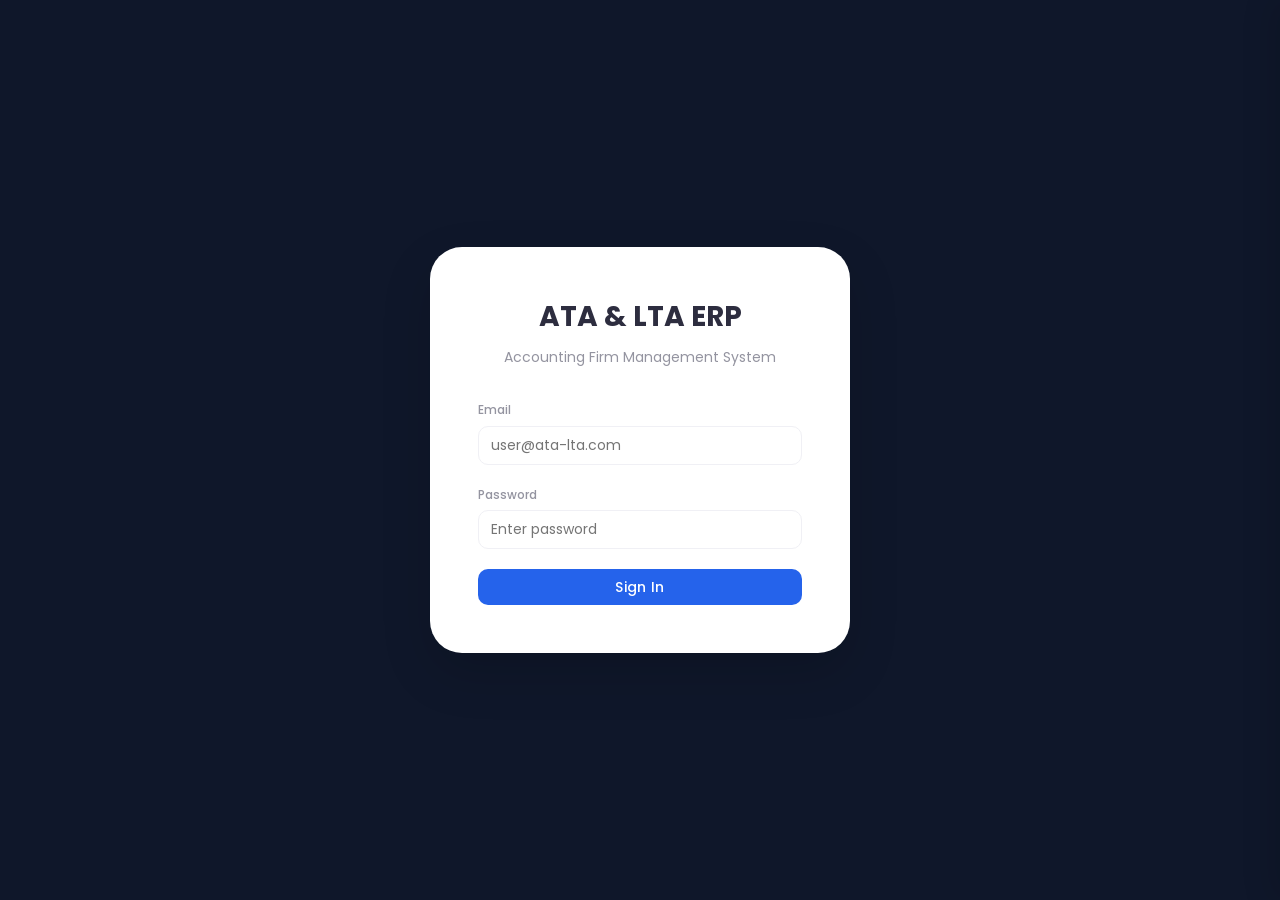
==== commit 6e0bb78b: "feat(loading): implement a modular loading screen to prevent login screen flash on page reload" ====
--- a/index.html
+++ b/index.html
@@ -5,11 +5,64 @@
   <meta name="viewport" content="width=device-width, initial-scale=1.0">
   <title>ATA &amp; LTA Accounting Firm ERP</title>
   <link rel="stylesheet" href="css/styles.css">
+  <style>
+    /* Instant Loading Screen Style matching Purple/Blue scheme */
+    #loading-screen {
+      position: fixed;
+      top: 0;
+      left: 0;
+      width: 100%;
+      height: 100%;
+      background: #0f172a; /* Same dark color as login screen */
+      display: flex;
+      align-items: center;
+      justify-content: center;
+      z-index: 99999;
+      opacity: 1;
+      transition: opacity 0.2s ease-out;
+    }
+    .loading-container {
+      display: flex;
+      flex-direction: column;
+      align-items: center;
+      gap: 16px;
+      font-family: "Poppins", "Inter", sans-serif;
+    }
+    .loading-spinner {
+      width: 40px;
+      height: 40px;
+      border: 3.5px solid rgba(255, 255, 255, 0.1);
+      border-left-color: #2563eb; /* Trust Blue matching primary color */
+      border-radius: 50%;
+      animation: loading-spin 1s linear infinite;
+    }
+    .loading-text {
+      color: #ffffff;
+      font-size: 1.15rem;
+      font-weight: 600;
+      letter-spacing: 0.05em;
+    }
+    @keyframes loading-spin {
+      0% { transform: rotate(0deg); }
+      100% { transform: rotate(360deg); }
+    }
+    .hidden {
+      display: none !important;
+    }
+  </style>
 </head>
 <body>
 
+  <!-- Loading Screen -->
+  <div id="loading-screen">
+    <div class="loading-container">
+      <div class="loading-spinner"></div>
+      <div class="loading-text">ATA &amp; LTA ERP</div>
+    </div>
+  </div>
+
   <!-- Login Screen -->
-  <div id="login-screen">
+  <div id="login-screen" class="hidden">
     <div class="login-card">
       <h1>ATA &amp; LTA ERP</h1>
       <p class="login-subtitle">Accounting Firm Management System</p>
@@ -48,7 +101,7 @@
         <div class="user-chip">
           <span id="user-avatar" class="avatar"></span>
           <span id="user-name" class="user-name">User</span>
-          <button id="logout-btn" class="btn btn-ghost btn-sm">Logout</button>
+          <button id="logout-btn" class="btn btn-secondary btn-sm">Logout</button>
         </div>
       </div>
       <button id="menu-toggle" class="menu-toggle" aria-label="Toggle menu">
@@ -82,6 +135,7 @@
   <script src="js/dashboard.js"></script>
   <script src="js/clients.js"></script>
   <script src="js/workflow.js"></script>
+  <script src="js/logos.js"></script>
   <script src="js/billing.js"></script>
   <script src="js/disbursement.js"></script>
   <script src="js/dms.js"></script>
--- a/css/styles.css
+++ b/css/styles.css
@@ -36,6 +36,19 @@
   --shadow-card: 0 15px 35px rgba(0, 0, 0, 0.04);
   --shadow-float: 0 20px 50px rgba(0, 0, 0, 0.15);
   --shadow-primary: 0 8px 20px rgba(37, 99, 235, 0.35);
+
+  /* Button & Link Typography Tokens (ERP Industry Standards)
+     Ref: SAP Fiori, Microsoft Fluent, Material Design, Oracle Redwoods */
+  --btn-font-size: 0.875rem;           /* 14px — standard primary/secondary */
+  --btn-font-size-sm: 0.8125rem;       /* 13px — compact buttons */
+  --btn-font-size-xs: 0.75rem;         /* 12px — high-density table rows */
+  --btn-font-weight: 500;              /* Medium — enterprise standard */
+  --btn-font-weight-emphasis: 600;     /* Semi-bold — emphasized/CTA actions */
+  --btn-letter-spacing: 0.025em;       /* ~0.35px — SAP/Fluent convention */
+  --btn-line-height: 1.43;             /* Enterprise standard for 14px text */
+  --link-font-weight: 400;             /* Regular — body/table/form links */
+  --link-font-weight-nav: 500;         /* Medium — sidebar navigation links */
+  --link-line-height: 1.5;             /* Standard for readability & touch targets */
 }
 
 /* Reset & Base */
@@ -81,6 +94,8 @@
 a {
   color: var(--color-primary);
   text-decoration: none;
+  font-weight: var(--link-font-weight);
+  line-height: var(--link-line-height);
 }
 
 a:hover {
@@ -462,11 +477,12 @@
   justify-content: space-between;
   padding: 9px 14px;
   color: var(--color-text-muted);
-  font-weight: 500;
+  font-weight: var(--link-font-weight-nav);
   border-radius: var(--radius-md);
   transition: all 0.2s ease;
-  font-size: 0.875rem;
-  line-height: 1.25rem;
+  font-size: var(--btn-font-size);
+  line-height: var(--link-line-height);
+  letter-spacing: var(--btn-letter-spacing);
   white-space: nowrap;
   overflow: hidden;
 }
@@ -522,6 +538,7 @@
   scrollbar-width: thin;
   scrollbar-color: var(--color-border) transparent;
   -webkit-overflow-scrolling: touch;
+  scroll-padding-top: 150px;
 }
 
 .content::-webkit-scrollbar {
@@ -566,7 +583,7 @@
 }
 
 .form-group label {
-  font-size: 0.875rem;
+  font-size: 0.75rem;
   font-weight: 500;
   color: var(--color-text-muted);
 }
@@ -621,8 +638,10 @@
   border: none;
   border-radius: var(--radius-sm);
   font-family: inherit;
-  font-size: 0.875rem;
-  font-weight: 600;
+  font-size: var(--btn-font-size);
+  font-weight: var(--btn-font-weight);
+  letter-spacing: var(--btn-letter-spacing);
+  line-height: var(--btn-line-height);
   cursor: pointer;
   transition: all 0.2s ease;
   min-height: 36px;
@@ -631,7 +650,6 @@
 .btn-primary {
   background: var(--color-primary);
   color: #fff;
-  box-shadow: var(--shadow-primary);
 }
 
 .btn-primary:hover {
@@ -639,14 +657,66 @@
   transform: translateY(-1px);
 }
 
+.btn-secondary {
+  background: var(--color-surface);
+  color: var(--color-text);
+  border: 1px solid #d0d5dd;
+}
+
+.btn-secondary:hover {
+  background: var(--color-bg);
+  border-color: #b8bfc9;
+  color: var(--color-text);
+  transform: translateY(-1px);
+}
+
 .btn-ghost {
   background: transparent;
-  color: var(--color-text-muted);
+  color: var(--color-primary);
+  border: 1px solid transparent;
 }
 
 .btn-ghost:hover {
-  background: var(--color-bg);
-  color: var(--color-text);
+  background: rgba(37, 99, 235, 0.06);
+  border-color: rgba(37, 99, 235, 0.2);
+  color: var(--color-primary-dark);
+}
+
+.btn-link {
+  background: transparent;
+  color: var(--color-primary);
+  border: none;
+  padding: 2px 6px;
+  text-decoration: none;
+  font-size: var(--btn-font-size-xs);
+}
+
+.btn-link:hover {
+  background: rgba(37, 99, 235, 0.06);
+  color: var(--color-primary-dark);
+  text-decoration: underline;
+}
+
+.btn-link.text-danger,
+.btn-link[style*="color:var(--color-danger)"] {
+  color: var(--color-danger);
+}
+
+.btn-link.text-danger:hover,
+.btn-link[style*="color:var(--color-danger)"]:hover {
+  background: rgba(239, 68, 68, 0.06);
+  color: #dc2626;
+}
+
+.btn-secondary.text-danger {
+  color: var(--color-danger);
+  border-color: rgba(239, 68, 68, 0.25);
+}
+
+.btn-secondary.text-danger:hover {
+  background: rgba(239, 68, 68, 0.05);
+  border-color: var(--color-danger);
+  color: #dc2626;
 }
 
 .btn-danger {
@@ -695,6 +765,14 @@
   letter-spacing: 0.05em;
   background: var(--color-surface);
   border-bottom: 2px solid var(--color-border);
+}
+
+/* Table link typography — ERP standard: match body size, regular weight, color-distinguished */
+td a {
+  font-weight: var(--link-font-weight);
+  font-size: inherit;
+  line-height: var(--link-line-height);
+  letter-spacing: normal;
 }
 
 tbody tr {
@@ -765,7 +843,7 @@
   display: flex;
   align-items: center;
   justify-content: center;
-  z-index: 100;
+  z-index: 2000;
   padding: var(--spacing-md);
 }
 
@@ -780,6 +858,37 @@
   box-shadow: var(--shadow-float);
 }
 
+.modal.modal-wide {
+  max-width: 780px;
+}
+
+/* Line-item rows inside a modal need to flex properly within the constrained width */
+.modal .line-item-row {
+  flex-wrap: wrap;
+}
+
+.modal .line-item-row .item-type {
+  flex: 0 0 120px;
+}
+
+.modal .line-item-row .item-desc {
+  flex: 2 1 120px;
+  min-width: 0;
+}
+
+.modal .line-item-row .item-amt {
+  flex: 1 1 90px;
+  min-width: 70px;
+}
+
+.modal .line-item-row .btn {
+  flex: 0 0 auto;
+}
+
+.modal .modal-body {
+  overflow-x: hidden;
+}
+
 .modal-header {
   display: flex;
   align-items: center;
@@ -803,6 +912,32 @@
   padding: var(--spacing-md) var(--spacing-lg);
   background: var(--color-bg);
   border-radius: 0 0 var(--radius-xl) var(--radius-xl);
+}
+
+/* Modal cancel button — ensure it always uses the secondary tier */
+.modal-btn-cancel {
+  display: inline-flex;
+  align-items: center;
+  justify-content: center;
+  gap: var(--spacing-xs);
+  padding: 8px 18px;
+  border-radius: var(--radius-sm);
+  font-family: inherit;
+  font-size: var(--btn-font-size);
+  font-weight: var(--btn-font-weight);
+  letter-spacing: var(--btn-letter-spacing);
+  line-height: var(--btn-line-height);
+  cursor: pointer;
+  transition: all 0.2s ease;
+  min-height: 36px;
+  background: var(--color-surface);
+  color: var(--color-text);
+  border: 1px solid #d0d5dd;
+}
+
+.modal-btn-cancel:hover {
+  background: var(--color-bg);
+  border-color: #b8bfc9;
 }
 
 /* Progress Bar */
@@ -880,7 +1015,7 @@
 .entity-comparison h2 { margin-bottom: var(--spacing-md); }
 
 /* Actions Bar */
-.actions-bar { display: flex; align-items: center; gap: var(--spacing-sm); margin-bottom: var(--spacing-sm); }
+.actions-bar { display: flex; align-items: center; gap: var(--spacing-sm); margin-bottom: var(--spacing-sm); position: relative; z-index: 26; }
 .search-input { flex: 1; max-width: 320px; padding: 10px 16px; border: 1px solid var(--color-border); border-radius: var(--radius-pill); font-family: inherit; font-size: 0.875rem; background: var(--color-surface); }
 .empty-state { color: var(--color-text-muted); font-style: italic; text-align: center; padding: var(--spacing-lg); }
 
@@ -922,7 +1057,7 @@
 .checkbox-label { display: flex; align-items: center; gap: var(--spacing-xs); cursor: pointer; font-size: 0.875rem; font-weight: 500; }
 
 /* Small Button */
-.btn-sm { padding: 6px 12px; font-size: 0.8125rem; border-radius: var(--radius-sm); }
+.btn-sm { padding: 6px 12px; font-size: var(--btn-font-size-sm); line-height: var(--btn-line-height); border-radius: var(--radius-sm); }
 
 /* Form Actions */
 .form-actions { display: flex; gap: var(--spacing-sm); margin-top: var(--spacing-lg); }
@@ -935,10 +1070,12 @@
   color: var(--color-primary, #4f6ef7);
   border: 1.5px solid var(--color-primary, #4f6ef7);
   padding: 8px 16px;
-  border-radius: var(--radius-md, 8px);
+  border-radius: var(--radius-sm);
   cursor: pointer;
-  font-size: 0.875rem;
-  font-weight: 500;
+  font-size: var(--btn-font-size);
+  font-weight: var(--btn-font-weight);
+  letter-spacing: var(--btn-letter-spacing);
+  line-height: var(--btn-line-height);
   transition: background 0.15s, color 0.15s;
   white-space: nowrap;
 }
@@ -981,10 +1118,263 @@
 }
 
 /* View Mode Toggle */
-.view-mode-toggle { display: flex; gap: var(--spacing-xs); background: var(--color-bg); padding: 4px; border-radius: var(--radius-sm); }
-.view-mode-toggle button { padding: 6px 12px; border: none; background: transparent; border-radius: var(--radius-sm); cursor: pointer; font-size: 0.8125rem; display: inline-flex; align-items: center; gap: 4px; }
-.view-mode-toggle button svg { flex-shrink: 0; }
-.view-mode-toggle button.active { background: var(--color-surface); color: var(--color-primary); font-weight: 600; box-shadow: var(--shadow-card); }
+.view-mode-toggle { display: flex; gap: var(--space-1, 4px); background: var(--color-surface, #ffffff); border: 1px solid var(--color-border, #e5e5e5); padding: 2px; border-radius: var(--radius-sm, 8px); height: 28px; align-items: center; box-sizing: border-box; }
+.view-mode-toggle button { padding: 4px 8px; border: none; background: transparent; border-radius: calc(var(--radius-sm, 8px) - 2px); cursor: pointer; font-family: inherit; font-size: 0.7rem; font-weight: 500; letter-spacing: var(--btn-letter-spacing); line-height: 1.2; display: inline-flex; align-items: center; gap: var(--space-1, 4px); color: var(--color-text-muted); transition: all 0.2s ease; height: calc(100% - 2px); }
+.view-mode-toggle button svg { flex-shrink: 0; width: 12px; height: 12px; }
+.view-mode-toggle button:hover { background: var(--color-bg, #fafafa); color: var(--color-text); }
+.view-mode-toggle button.active { background: var(--color-primary, #2f6feb); color: #ffffff; font-weight: 500; }
+
+/* Module Tab Navigation */
+.module-tab-nav {
+  display: flex;
+  align-items: center;
+  gap: var(--space-2, 8px);
+  border-bottom: 1px solid #d1d5db;
+  margin-bottom: 12px;
+  position: sticky;
+  z-index: 25;
+  background: var(--color-bg, #f4f6fb);
+  padding-top: 8px;
+  margin-top: -8px;
+}
+
+.billing-tab-page .module-tab-nav {
+  top: var(--billing-title-bar-height, 48px);
+}
+
+.operations-tab-page .module-tab-nav {
+  top: var(--operations-title-bar-height, 48px);
+}
+
+.disbursement-tab-page .module-tab-nav {
+  top: var(--disbursement-title-bar-height, 48px);
+}
+
+.transmittal-tab-page .module-tab-nav {
+  top: var(--transmittal-title-bar-height, 48px);
+}
+
+.clients-tab-page .module-tab-nav {
+  top: var(--clients-title-bar-height, 48px);
+}
+
+.billing-tab-page .board-v2 {
+  overflow: visible;
+  min-height: calc(100vh - var(--billing-title-bar-height, 48px) - var(--billing-tab-nav-height, 45px) - var(--billing-toolbar-height, 40px) - 80px);
+}
+
+.billing-tab-page .board-column-v2 {
+  max-height: none;
+}
+
+.billing-tab-page .board-cards-scroll {
+  overflow-y: visible;
+}
+
+.billing-tab-page .toolbar-sticky-container {
+  position: sticky;
+  top: calc(var(--billing-title-bar-height, 48px) + var(--billing-tab-nav-height, 45px));
+  z-index: 24;
+  background: var(--color-bg, #f4f6fb);
+  padding-top: 8px;
+  padding-bottom: 12px;
+  margin-top: -8px;
+  margin-bottom: 16px;
+}
+
+.billing-tab-page .toolbar-sticky-container .filters-bar {
+  position: static;
+  margin-bottom: 8px;
+  background: transparent;
+  padding: 0;
+}
+
+.billing-tab-page .toolbar-sticky-container .view-mode-toggle {
+  margin-bottom: 0;
+}
+
+.billing-tab-page .board-column-header-v2 {
+  position: sticky;
+  top: calc(var(--billing-title-bar-height, 48px) + var(--billing-tab-nav-height, 45px) + var(--billing-toolbar-height, 0px));
+  z-index: 20;
+}
+
+.operations-tab-page .board-v2 {
+  overflow: visible;
+  min-height: calc(100vh - var(--operations-title-bar-height, 48px) - var(--operations-tab-nav-height, 45px) - var(--operations-toolbar-height, 40px) - 80px);
+}
+
+.operations-tab-page .board-column-v2 {
+  max-height: none;
+}
+
+.operations-tab-page .board-cards-scroll {
+  overflow-y: visible;
+}
+
+.operations-tab-page .toolbar-sticky-container {
+  position: sticky;
+  top: calc(var(--operations-title-bar-height, 48px) + var(--operations-tab-nav-height, 45px));
+  z-index: 24;
+  background: var(--color-bg, #f4f6fb);
+  padding-top: 8px;
+  padding-bottom: 12px;
+  margin-top: -8px;
+  margin-bottom: 16px;
+}
+
+.operations-tab-page .toolbar-sticky-container .filters-bar {
+  position: static;
+  margin-bottom: 8px;
+  background: transparent;
+  padding: 0;
+}
+
+.operations-tab-page .toolbar-sticky-container .view-mode-toggle {
+  margin-bottom: 0;
+}
+
+.operations-tab-page .board-column-header-v2 {
+  position: sticky;
+  top: calc(var(--operations-title-bar-height, 48px) + var(--operations-tab-nav-height, 45px) + var(--operations-toolbar-height, 0px));
+  z-index: 20;
+}
+
+.disbursement-tab-page .board-v2 {
+  overflow: visible;
+  min-height: calc(100vh - var(--disbursement-title-bar-height, 48px) - var(--disbursement-tab-nav-height, 45px) - var(--disbursement-toolbar-height, 40px) - 80px);
+}
+
+.disbursement-tab-page .board-column-v2 {
+  max-height: none;
+}
+
+.disbursement-tab-page .board-cards-scroll {
+  overflow-y: visible;
+}
+
+.disbursement-tab-page .toolbar-sticky-container {
+  position: sticky;
+  top: calc(var(--disbursement-title-bar-height, 48px) + var(--disbursement-tab-nav-height, 45px));
+  z-index: 24;
+  background: var(--color-bg, #f4f6fb);
+  padding-top: 8px;
+  padding-bottom: 12px;
+  margin-top: -8px;
+  margin-bottom: 16px;
+}
+
+.disbursement-tab-page .toolbar-sticky-container .filters-bar {
+  position: static;
+  margin-bottom: 8px;
+  background: transparent;
+  padding: 0;
+}
+
+.disbursement-tab-page .toolbar-sticky-container .view-mode-toggle {
+  margin-bottom: 0;
+}
+
+.disbursement-tab-page .board-column-header-v2 {
+  position: sticky;
+  top: calc(var(--disbursement-title-bar-height, 48px) + var(--disbursement-tab-nav-height, 45px) + var(--disbursement-toolbar-height, 0px));
+  z-index: 20;
+}
+
+.transmittal-tab-page .board-v2 {
+  overflow: visible;
+  min-height: calc(100vh - var(--transmittal-title-bar-height, 48px) - var(--transmittal-tab-nav-height, 45px) - var(--transmittal-toolbar-height, 40px) - 80px);
+}
+
+.transmittal-tab-page .board-column-v2 {
+  max-height: none;
+}
+
+.transmittal-tab-page .board-cards-scroll {
+  overflow-y: visible;
+}
+
+.transmittal-tab-page .toolbar-sticky-container {
+  position: sticky;
+  top: calc(var(--transmittal-title-bar-height, 48px) + var(--transmittal-tab-nav-height, 45px));
+  z-index: 24;
+  background: var(--color-bg, #f4f6fb);
+  padding-top: 8px;
+  padding-bottom: 12px;
+  margin-top: -8px;
+  margin-bottom: 16px;
+}
+
+.transmittal-tab-page .toolbar-sticky-container .filters-bar {
+  position: static;
+  margin-bottom: 8px;
+  background: transparent;
+  padding: 0;
+}
+
+.transmittal-tab-page .toolbar-sticky-container .view-mode-toggle {
+  margin-bottom: 0;
+}
+
+.transmittal-tab-page .board-column-header-v2 {
+  position: sticky;
+  top: calc(var(--transmittal-title-bar-height, 48px) + var(--transmittal-tab-nav-height, 45px) + var(--transmittal-toolbar-height, 0px));
+  z-index: 20;
+}
+
+.clients-tab-page .toolbar-sticky-container {
+  position: sticky;
+  top: calc(var(--clients-title-bar-height, 48px) + var(--clients-tab-nav-height, 45px));
+  z-index: 24;
+  background: var(--color-bg, #f4f6fb);
+  padding-top: 8px;
+  padding-bottom: 12px;
+  margin-top: -8px;
+  margin-bottom: 16px;
+}
+
+.clients-tab-page .toolbar-sticky-container .filters-bar {
+  position: static;
+  margin-bottom: 0;
+  background: transparent;
+  padding: 0;
+}
+.module-tab-link {
+  display: inline-flex;
+  align-items: center;
+  gap: var(--space-2, 8px);
+  padding: 12px 16px calc(12px + 1px);
+  border: none;
+  background: transparent;
+  color: var(--color-text, #2d2d3f);
+  font-size: 0.875rem;
+  font-weight: 600;
+  font-family: inherit;
+  border-bottom: 3px solid transparent;
+  margin-bottom: -1px;
+  cursor: pointer;
+  transition: color 0.15s ease, border-color 0.15s ease;
+  white-space: nowrap;
+}
+.module-tab-link:hover { color: var(--color-text); }
+.module-tab-link.active { color: var(--color-primary); border-bottom-color: var(--color-primary); font-weight: 700; }
+.module-tab-link svg { flex-shrink: 0; }
+.module-badge-count {
+  min-width: 18px;
+  padding: 1px 6px;
+  border-radius: 9999px;
+  background: rgba(0, 0, 0, 0.06);
+  border: 1px solid var(--color-border);
+  font-size: 10px;
+  color: var(--color-text-muted);
+  font-weight: 700;
+  line-height: 1.4;
+}
+.module-tab-link.active .module-badge-count {
+  background: rgba(37, 99, 235, 0.12);
+  border-color: var(--color-primary);
+  color: var(--color-primary);
+}
 
 /* Card Grid */
 .card-grid { display: grid; grid-template-columns: repeat(auto-fill, minmax(300px, 1fr)); gap: var(--spacing-lg); }
@@ -1009,12 +1399,185 @@
 /* Task Rows */
 .task-row { display: flex; align-items: center; gap: var(--spacing-md); margin-bottom: var(--spacing-sm); }
 .task-title-input { flex: 1; }
-.task-assignee, .task-pred { min-width: 150px; }
-.task-assignee-other { min-width: 150px; flex: 1; }
+.task-assignee-wrapper {
+  display: flex;
+  align-items: center;
+  gap: var(--spacing-xs);
+  width: 100%;
+}
+.task-row .task-assignee-wrapper,
+.task-row-v2 .task-assignee-wrapper,
+.task-table-v2 .task-assignee-wrapper {
+  width: auto;
+  min-width: 180px;
+  max-width: 420px;
+  flex-shrink: 0;
+}
+.task-assignee-wrapper .searchable-dropdown {
+  flex: 1 1 auto;
+  min-width: 0;
+  width: 100%;
+  max-width: none;
+}
+.task-assignee-wrapper .searchable-dropdown .searchable-dropdown-input {
+  height: 36px;
+  font-size: 0.875rem;
+  min-width: 160px;
+}
+
+/* Co-assignee chips */
+.co-assignee-chips {
+  display: flex;
+  flex-wrap: wrap;
+  gap: 6px;
+}
+
+.co-assignee-chip {
+  display: inline-flex;
+  align-items: center;
+  gap: 4px;
+  padding: 3px 8px;
+  background: #eff6ff;
+  color: #1e40af;
+  border: 1px solid #bfdbfe;
+  border-radius: var(--radius-pill);
+  font-size: 0.75rem;
+  font-weight: 500;
+}
+
+.co-assignee-chip-remove {
+  cursor: pointer;
+  font-weight: 600;
+  padding: 0 2px;
+  color: #3b82f6;
+}
+
+.co-assignee-chip-remove:hover {
+  color: #1d4ed8;
+}
+
+.co-assignee-chip.readonly {
+  cursor: default;
+  pointer-events: none;
+  opacity: 0.85;
+}
+
+/* Task-row multi-avatar assignee display */
+.assignee-avatars {
+  display: flex;
+  align-items: center;
+  flex-wrap: wrap;
+  gap: 6px;
+}
+
+.assignee-avatars .avatar-xs {
+  width: 24px;
+  height: 24px;
+  border-radius: 50%;
+  background: #e2e8f0 center/cover;
+  display: inline-flex;
+  align-items: center;
+  justify-content: center;
+  font-size: 0.65rem;
+  font-weight: 600;
+  color: #475569;
+  border: 1px solid #fff;
+}
+
+.assignee-avatars .assignee-name {
+  font-size: 0.8125rem;
+  color: #334155;
+}
+
+.assignee-overflow {
+  display: inline-flex;
+  align-items: center;
+  justify-content: center;
+  width: 24px;
+  height: 24px;
+  border-radius: 50%;
+  background: #1e293b;
+  color: #fff;
+  font-size: 0.65rem;
+  font-weight: 600;
+  cursor: help;
+}
+
+/* Custom Multi-select Dropdown styling */
+.multi-select-dropdown {
+  position: relative;
+  display: inline-block;
+  min-width: 150px;
+}
+.multi-select-btn {
+  width: 100%;
+  padding: 8px 28px 8px 12px;
+  font-family: inherit;
+  font-size: 0.875rem;
+  border: 1px solid var(--color-border);
+  border-radius: var(--radius-sm);
+  background: var(--color-surface);
+  color: var(--color-text);
+  text-align: left;
+  cursor: pointer;
+  white-space: nowrap;
+  overflow: hidden;
+  text-overflow: ellipsis;
+  min-height: 36px;
+  appearance: none;
+  background-image: url("data:image/svg+xml,%3Csvg xmlns='http://www.w3.org/2000/svg' width='12' height='12' viewBox='0 0 24 24' fill='none' stroke='%239494a0' stroke-width='2' stroke-linecap='round' stroke-linejoin='round'%3E%3Cpolyline points='6 9 12 15 18 9'%3E%3C/polyline%3E%3C/svg%3E");
+  background-repeat: no-repeat;
+  background-position: right 10px center;
+  transition: border-color 0.2s ease, box-shadow 0.2s ease;
+}
+.multi-select-btn:focus {
+  outline: none;
+  border-color: var(--color-primary);
+  box-shadow: 0 0 0 3px rgba(140, 82, 255, 0.15);
+}
+.multi-select-menu {
+  position: absolute;
+  top: 100%;
+  left: 0;
+  z-index: 1000;
+  display: none;
+  width: 100%;
+  min-width: 200px;
+  max-height: 250px;
+  overflow-y: auto;
+  margin-top: 4px;
+  padding: var(--spacing-xs, 4px);
+  background: var(--color-surface, #fff);
+  border: 1px solid var(--color-border, #ccc);
+  border-radius: var(--radius-sm, 4px);
+  box-shadow: 0 4px 6px rgba(0,0,0,0.1);
+}
+.multi-select-menu.show {
+  display: block;
+}
+.multi-select-option {
+  display: flex;
+  align-items: center;
+  gap: var(--spacing-sm, 8px);
+  padding: 6px 12px;
+  cursor: pointer;
+  font-size: 0.875rem;
+  border-radius: var(--radius-sm, 4px);
+  color: var(--color-text, #333);
+  margin-bottom: 2px;
+  user-select: none;
+}
+.multi-select-option:hover {
+  background: var(--color-bg-hover, #f0f1f3);
+}
+.multi-select-option input[type="checkbox"] {
+  margin: 0;
+  cursor: pointer;
+}
 
 /* Template-locked task rows */
 .task-row.template-locked .task-title-input,
-.task-row.template-locked .task-pred {
+.task-row.template-locked .task-pred .multi-select-btn {
   background-color: var(--color-bg-muted, #f0f1f3);
   color: var(--color-text-muted, #888);
   cursor: not-allowed;
@@ -1077,7 +1640,6 @@
 
 /* Admin Panel */
 .admin-tabs { display: flex; gap: var(--spacing-sm); margin-bottom: var(--spacing-lg); }
-.admin-tabs .btn { border-radius: var(--radius-pill); }
 .reset-section { background: var(--color-bg); border-radius: var(--radius-lg); padding: var(--spacing-lg); margin-bottom: var(--spacing-lg); }
 .reset-section h3 { margin-bottom: var(--spacing-sm); }
 .reset-section p { color: var(--color-text-muted); font-size: 0.875rem; margin-bottom: var(--spacing-md); }
@@ -1596,18 +2158,28 @@
   display: flex;
   flex-wrap: wrap;
   align-items: center;
-  gap: var(--spacing-sm);
-  margin-bottom: var(--spacing-sm);
+  gap: var(--space-2, 8px);
+  margin-bottom: 10px;
+  position: sticky;
+  top: 76px;
+  z-index: 25;
+  background: var(--color-bg, #f4f6fb);
+  padding: 6px 0;
 }
 
 .filters-bar .form-select,
 .filters-bar input {
-  min-width: 140px;
-  height: 32px;
-  padding: 6px 28px 6px 10px;
-  font-size: 0.875rem;
+  min-width: 120px;
+  height: 30px;
+  min-height: 30px !important;
+  max-height: 30px !important;
+  padding: 5px 28px 5px 10px;
+  font-size: 0.8125rem;
   line-height: 1.25rem;
-  border-radius: var(--radius-sm);
+  border-radius: var(--radius-sm, 8px);
+  border: 1px solid var(--color-border, #e5e5e5);
+  background-color: var(--color-surface, #ffffff);
+  box-sizing: border-box;
 }
 
 .filters-bar .form-select {
@@ -1617,16 +2189,21 @@
 
 .filters-bar .btn,
 .filters-bar .btn-sm {
-  height: 32px;
-  padding: 6px 12px;
+  height: 30px;
+  padding: 5px 10px;
   font-size: 0.8125rem;
+  border-radius: var(--radius-sm, 8px);
+  line-height: 1.2;
+  display: inline-flex;
+  align-items: center;
+  justify-content: center;
 }
 
 /* Standard system-wide filter/search inputs */
 .search-input {
-  height: 32px;
-  padding: 6px 14px;
-  font-size: 0.875rem;
+  height: 30px;
+  padding: 5px 14px;
+  font-size: 0.8125rem;
   border-radius: var(--radius-pill);
 }
 
@@ -1913,26 +2490,33 @@
 /* Board View V2 (Reference Style) */
 .board-v2 {
   display: flex;
-  gap: 0;
-  background: white;
-  border: 1px solid #eef2f6;
-  border-radius: var(--radius-md);
+  gap: 8px;
   min-height: calc(100vh - 280px);
   width: 100%;
-  overflow: hidden;
+  overflow-x: auto;
+  padding-bottom: var(--spacing-sm, 8px);
 }
 
 .board-column-v2 {
   flex: 1;
-  min-width: 0;
+  min-width: 260px;
   display: flex;
   flex-direction: column;
-  border-right: 1px solid #eef2f6;
-  background: #fcfdfe;
-}
+  border: 1px solid var(--color-border, #e2e8f0);
+  border-radius: var(--radius-md, 12px);
+  background: var(--color-surface, #ffffff);
+  box-shadow: 0 2px 8px rgba(0,0,0,0.04);
+  position: relative;
+  max-height: calc(100vh - 280px);
+}
+
+.board-column-v2::before {
+  content: none;
+}
+
 
 .board-column-v2:last-child {
-  border-right: none;
+  border-right: 1px solid var(--color-border, #e2e8f0);
 }
 
 .board-column-header-v2 {
@@ -1940,12 +2524,104 @@
   display: flex;
   justify-content: space-between;
   align-items: center;
-}
+  position: sticky;
+  top: 0;
+  z-index: 20;
+  background: var(--color-surface, #ffffff);
+  border-radius: var(--radius-md, 12px) var(--radius-md, 12px) 0 0;
+}
+
+.board-column-header-v2::before {
+  content: '';
+  display: block;
+  position: absolute;
+  top: 0;
+  left: 0;
+  right: 0;
+  height: 3px;
+  background: var(--column-phase-color, transparent);
+  border-radius: var(--radius-md, 12px) var(--radius-md, 12px) 0 0;
+}
+
+.project-detail-v2 .board-v2 {
+  overflow: visible;
+  min-height: calc(100vh - var(--project-detail-title-bar-height, 48px) - var(--project-detail-toolbar-height, 40px) - 250px);
+}
+
+.project-detail-v2 .board-column-v2 {
+  max-height: none;
+}
+
+.project-detail-v2 .board-cards-scroll {
+  overflow-y: visible;
+}
+
+.project-detail-v2 .board-column-header-v2 {
+  position: sticky;
+  top: calc(var(--project-detail-title-bar-height, 48px) + var(--project-detail-toolbar-height, 40px));
+  z-index: 20;
+}
+
+
 
 .board-column-title {
   font-weight: 700;
-  font-size: 1.125rem;
+  font-size: 0.875rem;
   color: #1e293b;
+  display: flex;
+  align-items: center;
+  gap: 8px;
+}
+
+.board-column-dot {
+  width: 8px;
+  height: 8px;
+  border-radius: 50%;
+  flex-shrink: 0;
+}
+
+.board-column-count {
+  padding: 1px 7px;
+  border-radius: 9999px;
+  background: var(--color-surface, #ffffff);
+  border: 1px solid var(--color-border, #e2e8f0);
+  font-size: 0.75rem;
+  color: var(--color-text-muted);
+  font-weight: 700;
+}
+
+.board-column-actions {
+  display: flex;
+  gap: 4px;
+}
+
+.board-column-add {
+  width: 26px;
+  height: 26px;
+  display: grid;
+  place-items: center;
+  border: 1px solid var(--color-border, #e2e8f0);
+  border-radius: var(--radius-sm, 8px);
+  background: var(--color-surface, #ffffff);
+  color: var(--color-text-muted);
+  cursor: pointer;
+  transition: color 0.15s ease, border-color 0.15s ease;
+}
+
+.board-column-add:hover {
+  color: var(--color-primary);
+  border-color: var(--color-primary);
+}
+
+@media (min-width: 1024px) {
+  .board-v2 {
+    gap: 8px;
+    overflow-x: hidden;
+  }
+  .board-column-v2 {
+    min-width: 120px;
+    flex: 1 1 0%;
+  }
 }
 
 
@@ -2069,11 +2745,9 @@
   align-items: center;
 }
 
-}
-
 /* Project Detail Redesign (Pixel Perfect Style) */
 .project-detail-v2 {
-  background: #f8fafc;
+  background: var(--bg);
   min-height: 100%;
 }
 
@@ -2130,8 +2804,6 @@
 .project-tab.active {
   color: #10b981; /* Green active state from reference */
   border-bottom-color: #10b981;
-}
-
 }
 
 .toolbar-left, .toolbar-right {
@@ -2345,12 +3017,19 @@
   font-weight: 700;
 }
 
-/* Breadcrumb Title Bar */
-.page-title-bar-v2 {
+/* Breadcrumb Title Bar & Page Headings */
+.page-title-bar-v2,
+.page > h1 {
   display: flex;
   justify-content: space-between;
   align-items: center;
-  margin-bottom: var(--spacing-lg);
+  position: sticky;
+  top: -20px;
+  margin-top: -20px;
+  padding: 20px 0 8px;
+  margin-bottom: 0;
+  background: var(--color-bg);
+  z-index: 30;
 }
 
 .breadcrumb-h1 {
@@ -2383,7 +3062,59 @@
   gap: var(--spacing-lg);
 }
 
-/* Beautified Detail Sub-Header */
+/* ─── Identity Bar (WR detail header redesign) ────────────────── */
+.identity-bar {
+  display: flex;
+  align-items: flex-start;
+  justify-content: space-between;
+  gap: 20px;
+  margin-bottom: 20px;
+  flex-wrap: wrap;
+}
+.identity-main {
+  display: flex;
+  flex-direction: column;
+  gap: 8px;
+}
+.identity-parent {
+  color: var(--color-primary);
+  font-weight: 600;
+  font-size: 14px;
+  cursor: pointer;
+}
+.identity-parent:hover {
+  text-decoration: underline;
+}
+.identity-title {
+  font-size: 28px;
+  font-weight: 700;
+  letter-spacing: -0.01em;
+  color: var(--color-text);
+  line-height: 1.2;
+  margin: 0;
+}
+.identity-sub {
+  color: var(--color-text-muted);
+  font-size: 14px;
+  display: flex;
+  align-items: center;
+  gap: 8px;
+  flex-wrap: wrap;
+}
+.identity-sub .dot {
+  width: 3px;
+  height: 3px;
+  border-radius: 50%;
+  background: var(--color-border);
+}
+.identity-badges {
+  display: flex;
+  gap: 8px;
+  flex-wrap: wrap;
+  align-items: center;
+}
+
+/* Beautified Detail Sub-Header (legacy compat) */
 .detail-sub-header-v2 {
   display: flex;
   align-items: center;
@@ -2568,8 +3299,8 @@
 /* Improve Inline Add Buttons */
 .btn-add-inline {
   box-shadow: 0 2px 4px rgba(37, 99, 235, 0.15);
-  font-weight: 700;
-  letter-spacing: 0.02em;
+  font-weight: var(--btn-font-weight-emphasis);
+  letter-spacing: var(--btn-letter-spacing);
 }
 
 .btn-add-inline:hover {
@@ -2579,13 +3310,17 @@
 
 .btn-xs {
   padding: 2px 8px;
-  font-size: 0.75rem;
+  font-size: 0.6875rem; /* ~11px */
+  letter-spacing: var(--btn-letter-spacing);
+  line-height: var(--btn-line-height);
   border-radius: 4px;
+  min-height: 24px;
+  gap: 4px;
 }
 
 /* Dynamic Route Button */
 .btn-route-dynamic {
-  font-weight: 700;
+  font-weight: var(--btn-font-weight-emphasis);
   border-width: 2px;
   box-shadow: 0 2px 4px rgba(0,0,0,0.05);
   transition: all 0.3s cubic-bezier(0.4, 0, 0.2, 1);
@@ -2775,7 +3510,6 @@
 .calendar-view-btn.active {
   background: var(--color-primary);
   color: #fff;
-  box-shadow: var(--shadow-primary);
 }
 
 /* Date navigation */
@@ -4736,7 +5470,6 @@
   border-radius: 99px;
   cursor: pointer;
   transition: all 0.2s ease;
-  box-shadow: var(--shadow-primary);
 }
 
 .calendar-create-btn:hover {
@@ -5094,3 +5827,2910 @@
     max-height: 400px;
   }
 }
+
+/* ─── Searchable Dropdown (Combobox) ─── */
+.searchable-dropdown {
+  position: relative;
+  display: inline-flex;
+  align-items: center;
+  min-width: 160px;
+  max-width: 240px;
+}
+
+.searchable-dropdown-input {
+  width: 100%;
+  padding: 6px 48px 6px 10px !important;
+  border: 1px solid var(--color-border) !important;
+  border-radius: var(--radius-sm) !important;
+  font-family: inherit;
+  font-size: 0.875rem;
+  line-height: 1.25rem;
+  color: var(--color-text);
+  background: var(--color-surface);
+  cursor: pointer;
+  min-height: 32px !important;
+  height: 32px;
+  transition: border-color 0.2s ease, box-shadow 0.2s ease;
+  text-overflow: ellipsis;
+  overflow: hidden;
+  white-space: nowrap;
+}
+
+.searchable-dropdown-input::placeholder {
+  color: var(--color-text-muted);
+  opacity: 0.7;
+}
+
+.searchable-dropdown-input:focus {
+  outline: none;
+  border-color: var(--color-primary) !important;
+  box-shadow: 0 0 0 3px rgba(140, 82, 255, 0.15);
+  cursor: text;
+}
+
+.searchable-dropdown-clear {
+  position: absolute;
+  right: 28px;
+  top: 50%;
+  transform: translateY(-50%);
+  cursor: pointer;
+  z-index: 2;
+  color: #94a3b8;
+  display: flex;
+  align-items: center;
+  justify-content: center;
+  width: 18px;
+  height: 18px;
+  border-radius: 50%;
+  transition: color 0.2s ease-in-out;
+  line-height: 1;
+}
+
+.searchable-dropdown-clear:hover {
+  color: #64748b;
+}
+
+.searchable-dropdown-arrow {
+  position: absolute;
+  right: 8px;
+  top: 50%;
+  transform: translateY(-50%);
+  pointer-events: auto;
+  cursor: pointer;
+  color: var(--color-text-muted);
+  display: flex;
+  align-items: center;
+  justify-content: center;
+  transition: transform 0.2s ease;
+  z-index: 1;
+}
+
+.searchable-dropdown.open .searchable-dropdown-arrow {
+  transform: translateY(-50%) rotate(180deg);
+}
+
+.searchable-dropdown-listbox {
+  display: none;
+  position: absolute;
+  top: calc(100% + 4px);
+  left: 0;
+  right: 0;
+  min-width: 100%;
+  max-height: 240px;
+  overflow-y: auto;
+  background: var(--color-surface);
+  border: 1px solid var(--color-border);
+  border-radius: var(--radius-md);
+  box-shadow: var(--shadow-lg);
+  z-index: 1000;
+  padding: 4px 0;
+}
+
+.searchable-dropdown.open .searchable-dropdown-listbox {
+  display: block;
+  animation: searchDropFadeIn 0.15s ease-out;
+}
+
+@keyframes searchDropFadeIn {
+  from { opacity: 0; transform: translateY(-4px); }
+  to   { opacity: 1; transform: translateY(0); }
+}
+
+.searchable-dropdown-item {
+  padding: 7px 12px;
+  font-size: 0.8125rem;
+  color: var(--color-text);
+  cursor: pointer;
+  white-space: nowrap;
+  overflow: hidden;
+  text-overflow: ellipsis;
+  transition: background 0.1s ease;
+  border-radius: 4px;
+  margin: 0 4px;
+}
+
+.searchable-dropdown-item:hover,
+.searchable-dropdown-item.highlighted {
+  background: var(--color-primary-alpha, rgba(140, 82, 255, 0.08));
+}
+
+.searchable-dropdown-item.selected {
+  color: var(--color-primary);
+  font-weight: 600;
+  background: var(--color-primary-alpha, rgba(140, 82, 255, 0.06));
+}
+
+.searchable-dropdown-item.selected.highlighted {
+  background: var(--color-primary-alpha, rgba(140, 82, 255, 0.12));
+}
+
+.searchable-dropdown-empty {
+  padding: 12px 16px;
+  font-size: 0.8125rem;
+  color: var(--color-text-muted);
+  text-align: center;
+  font-style: italic;
+}
+
+/* Scrollbar styling for the listbox */
+.searchable-dropdown-listbox::-webkit-scrollbar {
+  width: 6px;
+}
+
+.searchable-dropdown-listbox::-webkit-scrollbar-track {
+  background: transparent;
+}
+
+.searchable-dropdown-listbox::-webkit-scrollbar-thumb {
+  background: var(--color-border);
+  border-radius: 3px;
+}
+
+.searchable-dropdown-listbox::-webkit-scrollbar-thumb:hover {
+  background: var(--color-text-muted);
+}
+
+/* In .filters-bar context, match spacing with sibling selects */
+.filters-bar .searchable-dropdown {
+  min-width: 120px;
+}
+
+.filters-bar .searchable-dropdown-input {
+  border-radius: var(--radius-sm, 8px) !important;
+  height: 30px;
+  min-height: 30px !important;
+  max-height: 30px !important;
+  font-size: 0.8125rem;
+  padding: 5px 48px 5px 10px !important;
+}
+
+/* Responsive: stack on small screens */
+@media (max-width: 640px) {
+  .searchable-dropdown {
+    min-width: 120px;
+    max-width: 100%;
+  }
+}
+
+/* Filter Field Wrapper with Clear Button */
+.filter-field-wrapper {
+  position: relative;
+  display: inline-flex;
+  align-items: center;
+}
+
+.filter-field-wrapper select,
+.filter-field-wrapper input {
+  width: 100%;
+}
+
+.filters-bar .filter-field-wrapper.has-value select.form-select,
+.audit-filters .filter-field-wrapper.has-value select.form-select,
+.task-view-toolbar .filter-field-wrapper.has-value select.form-select {
+  padding-right: 44px !important;
+}
+
+.filters-bar .filter-field-wrapper.has-value input,
+.audit-filters .filter-field-wrapper.has-value input {
+  padding-right: 52px !important;
+}
+
+/* Date input dynamic sizing (material datepicker replaces the native input) */
+.filters-bar .filter-field-wrapper input[type="date"],
+.audit-filters .filter-field-wrapper input[type="date"],
+.filters-bar .filter-field-wrapper:has(.mdp-wrapper) .mdp-wrapper,
+.audit-filters .filter-field-wrapper:has(.mdp-wrapper) .mdp-wrapper,
+.filter-field-wrapper:has(.mdp-wrapper) .mdp-wrapper {
+  width: 150px;
+  min-width: 150px;
+  max-width: 150px;
+  height: 30px !important;
+  min-height: 30px !important;
+  max-height: 30px !important;
+  padding: 4px 12px 4px 32px !important; /* Make room for left inclined calendar icon */
+  box-sizing: border-box !important;
+  font-size: 0.8125rem !important;
+  border-radius: var(--radius-sm, 8px) !important;
+  transition: width 0.15s ease-in-out, min-width 0.15s ease-in-out, max-width 0.15s ease-in-out;
+}
+
+.filters-bar .filter-field-wrapper.has-value input[type="date"],
+.audit-filters .filter-field-wrapper.has-value input[type="date"],
+.filters-bar .filter-field-wrapper.has-value:has(.mdp-wrapper) .mdp-wrapper,
+.audit-filters .filter-field-wrapper.has-value:has(.mdp-wrapper) .mdp-wrapper {
+  width: 220px;
+  min-width: 220px;
+  max-width: 220px;
+  height: 30px !important;
+  min-height: 30px !important;
+  max-height: 30px !important;
+  padding: 4px 12px 4px 32px !important;
+  box-sizing: border-box !important;
+  font-size: 0.8125rem !important;
+  border-radius: var(--radius-sm, 8px) !important;
+}
+
+/* Prepended icons inside filter fields */
+.filter-field-wrapper .filter-field-icon,
+.searchable-dropdown .searchable-dropdown-icon {
+  position: absolute;
+  left: 10px;
+  top: 50%;
+  transform: translateY(-50%);
+  color: var(--color-text-muted, #9494a0);
+  pointer-events: none;
+  display: flex;
+  align-items: center;
+  z-index: 10;
+}
+
+/* Adjust paddings when icon is present */
+.filter-field-wrapper.has-icon select.form-select,
+.filter-field-wrapper.has-icon input {
+  padding-left: 32px !important;
+}
+
+.searchable-dropdown.has-icon .searchable-dropdown-input {
+  padding-left: 32px !important;
+}
+
+/* Style calendar icon to align left within date picker trigger */
+.filter-field-wrapper .mdp-wrapper {
+  padding-left: 32px !important;
+}
+.filter-field-wrapper .mdp-wrapper .mdp-icon {
+  position: absolute;
+  left: 10px;
+  top: 50%;
+  transform: translateY(-50%);
+}
+
+/* Reserve right space for the clear icon so selected date text doesn't overlap it */
+.filter-field-wrapper.has-value .mdp-display {
+  padding-right: 44px;
+}
+
+/* Keep the clear icon the same distance from the material datepicker calendar indicator as on other fields */
+.filter-field-wrapper:has(.mdp-wrapper) .filter-field-clear {
+  right: 40px;
+}
+
+.filter-field-wrapper input[type="date"]::-webkit-calendar-picker-indicator {
+  cursor: pointer;
+}
+
+.filter-field-clear {
+  position: absolute;
+  right: 28px;
+  top: 50%;
+  transform: translateY(-50%);
+  cursor: pointer;
+  z-index: 2;
+  color: #94a3b8;
+  display: flex;
+  align-items: center;
+  justify-content: center;
+  width: 18px;
+  height: 18px;
+  border-radius: 50%;
+  transition: color 0.2s ease-in-out;
+  line-height: 1;
+}
+
+.filter-field-clear:hover {
+  color: #64748b;
+}
+
+/* ─── Workflow UI Additions (inline ground worker autocomplete & checklist builder) ─── */
+
+.inline-ground-worker-autocomplete {
+  display: flex;
+  width: 100%;
+  min-width: 0;
+  max-width: none !important;
+}
+
+.task-assignee-wrapper .inline-ground-worker-autocomplete {
+  flex: 1 1 auto;
+  min-width: 0;
+  max-width: none;
+}
+
+.inline-ground-worker-autocomplete .searchable-dropdown-input {
+  height: 36px;
+  min-height: 36px !important;
+  font-size: 0.875rem;
+}
+
+.checklist-items-container {
+  display: flex;
+  flex-direction: column;
+  gap: var(--spacing-xs);
+}
+
+.checklist-items-list {
+  display: flex;
+  flex-direction: column;
+  gap: 6px;
+  margin-top: var(--spacing-xs);
+}
+
+.checklist-items-list > div {
+  display: flex;
+  align-items: center;
+  gap: 8px;
+  padding: 8px 12px !important;
+  background: var(--color-surface, #ffffff) !important;
+  border: 1px solid var(--color-border, #e2e8f0) !important;
+  border-radius: 6px;
+}
+
+.checklist-items-list > div > span {
+  flex: 1;
+  min-width: 0;
+  overflow: hidden;
+  text-overflow: ellipsis;
+  font-size: 0.85rem;
+}
+
+.checklist-items-list .btn {
+  flex-shrink: 0;
+}
+
+/* Checklist rows inside task detail accordions */
+.task-details-col .detail-item-v2:has(> input[type="checkbox"]) {
+  padding: 6px 8px !important;
+  gap: 10px !important;
+  align-items: center !important;
+}
+
+.checklist-assignee-dropdown,
+.modal-checklist-assignee {
+  max-width: 150px;
+  min-width: 120px;
+  flex-shrink: 0;
+}
+
+.checklist-assignee-dropdown .searchable-dropdown-input,
+.modal-checklist-assignee .searchable-dropdown-input {
+  height: 28px;
+  min-height: 28px !important;
+  font-size: 0.8125rem;
+  padding: 4px 32px 4px 8px !important;
+}
+
+.checklist-item-row {
+  flex-wrap: nowrap;
+}
+
+/* WR task detail — two-pane accordion */
+.task-details-panes { display: flex; gap: 16px; align-items: flex-start; }
+.task-details-left, .task-details-right { flex: 1; min-width: 0; background: #fff; border: 1px solid #e2e8f0; border-radius: 8px; padding: 16px; }
+.task-details-left { flex: 1.1; }
+.task-details-right { flex: 0.9; }
+.task-details-left .task-details-col,
+.task-details-right .task-details-col { border-right: none; padding-right: 0; margin-bottom: 24px; }
+.task-details-left .task-details-col:last-child,
+.task-details-right .task-details-col:last-child { margin-bottom: 0; }
+.checklist-item-row { display: flex; align-items: center; gap: 10px; padding: 8px; border-bottom: 1px solid #f1f5f9; }
+.checklist-item-row:last-child { border-bottom: none; }
+.checklist-item-row.blocked { opacity: 0.6; background: #f8fafc; }
+.checklist-item-checkbox { flex-shrink: 0; }
+.checklist-item-text { flex: 1; font-size: 0.9rem; }
+.checklist-item-text.completed { text-decoration: line-through; color: #10b981; }
+.checklist-time-pill { font-size: 0.75rem; background: #e0f2fe; color: #0369a1; padding: 2px 8px; border-radius: 999px; white-space: nowrap; }
+.checklist-assignee-dropdown { max-width: 160px; }
+.checklist-add-row { display: flex; gap: 8px; margin-top: 12px; }
+.time-log-group { margin-bottom: 12px; }
+.time-log-group-title { font-weight: 600; font-size: 0.85rem; color: #475569; margin-bottom: 4px; }
+.time-log-entry { display: flex; justify-content: space-between; font-size: 0.85rem; color: #334155; padding: 4px 0; border-bottom: 1px solid #f1f5f9; }
+.dependency-mini-map { font-size: 0.85rem; color: #475569; }
+.dependency-mini-map .dep-chain { margin-bottom: 6px; }
+@media (max-width: 768px) {
+  .task-details-panes { flex-direction: column; }
+}
+
+/* Phase C: task table checklist, actions, and row selection styles */
+.checklist-progress-mini {
+  display: inline-flex;
+  align-items: center;
+  gap: 8px;
+}
+
+.checklist-progress-text {
+  font-size: 0.8125rem;
+  font-weight: 500;
+  color: #334155;
+}
+
+.checklist-progress-ring {
+  width: 24px;
+  height: 24px;
+  flex-shrink: 0;
+}
+
+.checklist-progress-ring svg {
+  width: 100%;
+  height: 100%;
+  display: block;
+}
+
+.task-actions-cell {
+  display: inline-flex;
+  gap: 6px;
+  white-space: nowrap;
+}
+
+.task-row-checkbox {
+  width: 16px;
+  height: 16px;
+  cursor: pointer;
+  accent-color: #3b82f6;
+  flex-shrink: 0;
+  margin: 0;
+}
+
+.status-dropdown-v2 option:disabled {
+  color: #94a3b8;
+}
+
+/* ─── Task View Toolbar & Bulk Actions (Redesign) ───────────────────────── */
+.task-view-toolbar {
+  display: flex;
+  align-items: center;
+  gap: 16px;
+  padding: 12px 0;
+  background: var(--color-bg);
+  border-bottom: 1px solid var(--color-border);
+  margin-bottom: 20px;
+  position: sticky;
+  top: 76px;
+  z-index: 25;
+  flex-wrap: wrap;
+}
+
+.group-toggle {
+  display: inline-flex;
+  background: var(--color-surface);
+  border: 1px solid var(--color-border);
+  border-radius: 8px;
+  padding: 2px;
+}
+
+.group-toggle button {
+  display: inline-flex;
+  align-items: center;
+  justify-content: center;
+  gap: 6px;
+  border: none;
+  background: transparent;
+  padding: 6px 12px;
+  font-size: 12px;
+  font-weight: 500;
+  color: var(--color-text-muted);
+  border-radius: 6px;
+  cursor: pointer;
+  font-family: inherit;
+  transition: all 0.15s cubic-bezier(0.2, 0, 0, 1);
+}
+
+.group-toggle button svg {
+  display: block;
+  flex-shrink: 0;
+}
+
+.group-toggle button.active {
+  background: var(--color-primary);
+  color: #fff;
+}
+
+.filter-chips {
+  display: flex;
+  align-items: center;
+  gap: 8px;
+  flex-wrap: wrap;
+}
+
+.filter-chip {
+  display: inline-flex;
+  align-items: center;
+  gap: 8px;
+  padding: 5px 10px;
+  border: 1px solid var(--color-border);
+  border-radius: 9999px;
+  background: var(--color-surface);
+  color: var(--color-text-muted);
+  font-family: inherit;
+  font-size: 12px;
+  font-weight: 500;
+  cursor: pointer;
+  transition: background 0.15s cubic-bezier(0.2, 0, 0, 1), border-color 0.15s cubic-bezier(0.2, 0, 0, 1), color 0.15s cubic-bezier(0.2, 0, 0, 1);
+}
+
+.filter-chip:hover {
+  border-color: var(--color-primary);
+  color: var(--color-primary);
+}
+
+.filter-chip.active {
+  background: color-mix(in oklab, var(--color-primary), transparent 88%);
+  border-color: var(--color-primary);
+  color: var(--color-primary);
+}
+
+.filter-chip .count {
+  font-weight: 700;
+}
+
+.bulk-action-bar {
+  position: sticky;
+  bottom: 20px;
+  left: 0;
+  right: 0;
+  z-index: 20;
+  display: none;
+  align-items: center;
+  justify-content: space-between;
+  gap: 16px;
+  padding: 16px 20px;
+  background: var(--color-surface);
+  border: 1px solid var(--color-border);
+  border-radius: 12px;
+  box-shadow: 0 2px 8px color-mix(in oklab, var(--color-text), transparent 92%);
+  transition: transform 0.2s cubic-bezier(0.2, 0, 0, 1), opacity 0.2s cubic-bezier(0.2, 0, 0, 1);
+}
+
+.bulk-selection-label {
+  font-size: 14px;
+  font-weight: 600;
+  color: var(--color-text);
+  margin-right: auto;
+}
+
+.bulk-clear-link {
+  font-size: 13px;
+  color: var(--color-danger);
+  text-decoration: none;
+  font-weight: 600;
+}
+
+.bulk-clear-link:hover {
+  text-decoration: underline;
+}
+
+.bulk-assign-wrap .searchable-dropdown-input {
+  height: 32px;
+  font-size: 13px;
+}
+
+.group-header-stats {
+  font-weight: 500;
+  color: var(--color-text-muted);
+}
+
+/* ─── EOD reminder (redesign notice pattern) ──────────────────────────── */
+.eod-banner {
+  display: flex;
+  align-items: center;
+  justify-content: space-between;
+  gap: 16px;
+  padding: 12px 16px;
+  border-radius: 8px;
+  margin-bottom: 16px;
+  flex-wrap: wrap;
+  border: 1px solid color-mix(in oklab, var(--color-warning), transparent 75%);
+  background: color-mix(in oklab, var(--color-warning), transparent 93%);
+}
+
+.eod-request-link {
+  font-size: 12px;
+  color: #b45309;
+  text-decoration: underline;
+  cursor: pointer;
+  margin-left: 12px;
+  font-weight: 500;
+}
+
+.eod-request-link:hover {
+  color: #92400e;
+}
+
+.checklist-delete-modal-actions {
+  display: flex;
+  justify-content: flex-end;
+  gap: var(--spacing-sm);
+  margin-top: var(--spacing-md);
+}
+
+.task-empty-state {
+  text-align: center;
+  background: #f1f5f9;
+  border: 1px solid #e2e8f0;
+  border-radius: var(--radius-md);
+  padding: var(--spacing-lg);
+  max-width: 480px;
+  margin: var(--spacing-md) auto;
+}
+
+.task-empty-state svg {
+  color: #94a3b8;
+  margin-bottom: var(--spacing-sm);
+}
+
+.task-empty-state p {
+  color: #475569;
+  margin-bottom: var(--spacing-md);
+  font-size: 0.9rem;
+}
+
+/* Inline co-assignee picker in task table cells and WR form rows */
+.inline-coassignee-dropdown {
+  width: 100%;
+  min-width: 120px;
+  max-width: 180px;
+}
+
+.inline-coassignee-dropdown .searchable-dropdown-input {
+  height: 30px;
+  min-height: 30px !important;
+  font-size: 0.8125rem;
+  padding: 0 8px;
+}
+
+.task-coassignee-wrap {
+  display: flex;
+  flex-wrap: wrap;
+  align-items: center;
+  gap: 6px;
+  width: 100%;
+  margin-top: 4px;
+}
+
+.wr-task-row-coassignees {
+  display: flex;
+  flex-wrap: wrap;
+  align-items: center;
+  gap: 6px;
+  width: auto;
+  min-width: 180px;
+  max-width: 420px;
+  flex-shrink: 0;
+}
+
+/* ─── Work Request Task List Redesign ────────────────────────────── */
+.lifecycle-card {
+  background: var(--color-surface);
+  border: 1px solid var(--color-border);
+  border-radius: 12px;
+  padding: 20px;
+  margin-bottom: 20px;
+}
+.lifecycle-header {
+  display: flex;
+  align-items: center;
+  justify-content: space-between;
+  gap: 16px;
+  margin-bottom: 16px;
+  flex-wrap: wrap;
+}
+.lifecycle-label {
+  font-size: 12px;
+  text-transform: uppercase;
+  letter-spacing: 0.04em;
+  color: var(--color-text-muted);
+  font-weight: 600;
+}
+.lifecycle-actions {
+  display: flex;
+  gap: 8px;
+}
+.stage-tracker {
+  display: flex;
+  align-items: center;
+  justify-content: space-between;
+  overflow-x: auto;
+  padding-bottom: 12px;
+  margin-bottom: 16px;
+}
+.stage-tracker.stacked {
+  display: block;
+  padding-bottom: 0;
+  margin-bottom: 0;
+}
+.stage {
+  display: flex;
+  flex-direction: column;
+  align-items: center;
+  gap: 8px;
+  min-width: 110px;
+  position: relative;
+  text-align: center;
+}
+.stage-dot {
+  width: 24px;
+  height: 24px;
+  border-radius: 50%;
+  border: 2px solid var(--color-border);
+  background: var(--color-surface);
+  display: grid;
+  place-items: center;
+  font-size: 10px;
+  color: var(--color-text-muted);
+}
+.stage.active .stage-dot {
+  border-color: var(--color-primary);
+  background: var(--color-primary);
+  color: #ffffff;
+}
+.stage.completed .stage-dot {
+  border-color: var(--color-success);
+  background: var(--color-success);
+  color: #fff;
+}
+.stage-label {
+  font-size: 12px;
+  color: var(--color-text-muted);
+  white-space: nowrap;
+}
+.stage.active .stage-label {
+  color: var(--color-primary);
+  font-weight: 600;
+}
+.stage.completed .stage-label {
+  color: var(--color-success);
+}
+.stage-connector {
+  flex: 1;
+  height: 2px;
+  background: var(--color-border);
+  min-width: 24px;
+  margin-top: -28px;
+}
+.stage-connector.completed {
+  background: var(--color-success);
+}
+
+.routing-block {
+  border-top: 1px solid color-mix(in oklab, var(--color-warning), transparent 75%);
+  padding-top: 16px;
+  display: flex;
+  align-items: flex-start;
+  justify-content: space-between;
+  gap: 16px;
+  flex-wrap: wrap;
+  width: 100%;
+}
+.routing-block.blocked {
+  background: color-mix(in oklab, var(--color-warning), transparent 92%);
+  border-radius: var(--radius-sm);
+  padding: 16px;
+  border-top: none;
+}
+.routing-title {
+  display: flex;
+  align-items: center;
+  gap: 8px;
+  font-weight: 600;
+  font-size: 14px;
+}
+.routing-list {
+  margin: 8px 0 0;
+  padding-left: 24px;
+  color: var(--color-text-muted);
+  font-size: 14px;
+}
+.routing-list li {
+  margin-bottom: 4px;
+}
+.search-input {
+  padding: 8px 12px;
+  border: 1px solid var(--color-border);
+  border-radius: var(--radius-sm);
+  font-size: 14px;
+  min-width: 220px;
+}
+.search-input:focus-visible {
+  outline: none;
+  border-color: var(--color-primary);
+  box-shadow: 0 0 0 3px color-mix(in oklab, var(--color-primary), transparent 70%);
+}
+
+/* ─── Work Request Detail Redesign Tokens ───
+   Scoped to .project-detail-v2 so they match ERP_Work-Request_Redesign/index.html
+   one-to-one without altering the rest of the app theme. */
+.project-detail-v2,
+.side-pane {
+  --bg: #fafafa;
+  --surface: #ffffff;
+  --surface-warm: var(--surface);
+  --fg: #111111;
+  --fg-2: var(--fg);
+  --muted: #6b6b6b;
+  --meta: var(--muted);
+  --border: #e5e5e5;
+  --border-soft: var(--border);
+  --accent: #2f6feb;
+  --accent-on: #ffffff;
+  --accent-hover: color-mix(in oklab, var(--accent), black 8%);
+  --accent-active: color-mix(in oklab, var(--accent), black 14%);
+  --success: #17a34a;
+  --warn: #eab308;
+  --danger: #dc2626;
+  --font-display: "Inter", -apple-system, system-ui, sans-serif;
+  --font-body: "Inter", -apple-system, system-ui, sans-serif;
+  --font-mono: ui-monospace, "JetBrains Mono", monospace;
+  --text-xs: 12px;
+  --text-sm: 14px;
+  --text-base: 16px;
+  --text-lg: 18px;
+  --text-xl: 22px;
+  --text-2xl: 28px;
+  --text-3xl: 36px;
+  --leading-body: 1.5;
+  --leading-tight: 1.2;
+  --tracking-display: -0.01em;
+  --space-1: 4px;
+  --space-2: 8px;
+  --space-3: 12px;
+  --space-4: 16px;
+  --space-5: 20px;
+  --space-6: 24px;
+  --space-8: 32px;
+  --space-12: 48px;
+  --radius-sm: 8px;
+  --radius-md: 12px;
+  --radius-lg: 16px;
+  --radius-pill: 9999px;
+  --elev-ring: 0 0 0 1px var(--border);
+  --elev-raised: 0 2px 8px color-mix(in oklab, var(--fg), transparent 92%);
+  --focus-ring: 0 0 0 3px color-mix(in oklab, var(--accent), transparent 70%);
+  --motion-fast: 150ms;
+  --motion-base: 200ms;
+  --ease-standard: cubic-bezier(0.2, 0, 0, 1);
+  font-family: var(--font-body);
+  background: var(--bg);
+}
+
+/* ─── Task List Redesign Styles ─── */
+.task-list, .detail-panel, .task-list .task-row, .task-row-footer {
+  /* Spacing and helper tokens from redesign index.html */
+  --space-1: 4px;
+  --space-2: 8px;
+  --space-3: 12px;
+  --space-4: 16px;
+  --space-5: 20px;
+  --space-6: 24px;
+  --space-8: 32px;
+  --space-12: 48px;
+  --text-xs: 12px;
+  --text-sm: 14px;
+  --text-base: 16px;
+  --text-lg: 18px;
+  --text-xl: 22px;
+  --text-2xl: 28px;
+  --text-3xl: 36px;
+  --motion-fast: 150ms;
+  --motion-base: 200ms;
+  --ease-standard: cubic-bezier(0.2, 0, 0, 1);
+  --elev-raised: 0 2px 8px color-mix(in oklab, var(--fg), transparent 92%);
+  --focus-ring: 0 0 0 3px color-mix(in oklab, var(--accent), transparent 70%);
+}
+
+.task-list {
+  border: 1px solid var(--border);
+  border-radius: 12px;
+  background: var(--surface);
+  overflow: hidden;
+}
+
+.task-list .group-header {
+  display: flex;
+  align-items: center;
+  justify-content: space-between;
+  gap: var(--space-4);
+  padding: var(--space-4) var(--space-5);
+  background: var(--bg);
+  border-bottom: 1px solid var(--border);
+}
+
+.task-list .group-title {
+  font-weight: 700;
+  font-size: var(--text-sm);
+  display: flex;
+  align-items: center;
+  gap: var(--space-2);
+}
+
+.task-list .group-meta {
+  display: flex;
+  align-items: center;
+  gap: var(--space-5);
+  color: var(--muted);
+  font-size: var(--text-xs);
+}
+
+.task-list .progress-ring {
+  width: 18px;
+  height: 18px;
+}
+
+.task-list .table-header {
+  display: grid;
+  grid-template-columns: 36px minmax(180px, 2fr) minmax(160px, 1.5fr) 110px 120px 100px 110px 80px 100px;
+  gap: 0;
+  padding: var(--space-3) var(--space-5);
+  color: var(--muted);
+  font-size: var(--text-xs);
+  font-weight: 600;
+  text-transform: uppercase;
+  letter-spacing: 0.04em;
+  border-bottom: 1px solid var(--border);
+  background: var(--surface);
+}
+
+.task-list .table-header span {
+  padding: 0 var(--space-2);
+  min-width: 0;
+  display: flex;
+  align-items: center;
+}
+.task-list .table-header span:first-child {
+  padding-left: 0;
+}
+
+@media (max-width: 1100px) {
+  .task-list .table-header {
+    display: none;
+  }
+}
+
+.task-list .task-row {
+  display: grid;
+  grid-template-columns: 36px minmax(180px, 2fr) minmax(160px, 1.5fr) 110px 120px 100px 110px 80px 100px;
+  gap: 0;
+  align-items: center;
+  padding: var(--space-4) var(--space-5);
+  border-bottom: 1px solid var(--border);
+  cursor: pointer;
+  background: var(--surface);
+  transition: background var(--motion-fast) var(--ease-standard);
+}
+
+.task-list .task-row:hover {
+  background: color-mix(in oklab, var(--accent), transparent 97%);
+}
+
+.task-list .task-row.expanded {
+  background: color-mix(in oklab, var(--accent), transparent 95%);
+  border-bottom: none;
+}
+
+.task-list .task-row.selected {
+  background: color-mix(in oklab, var(--accent), transparent 92%);
+}
+
+@media (max-width: 1100px) {
+  .task-list .task-row {
+    grid-template-columns: 36px 1fr;
+    gap: var(--space-3) 0;
+    padding: var(--space-4);
+  }
+  .task-list .task-row .cell {
+    min-width: 0;
+  }
+}
+
+.task-list .cell {
+  padding: 0 var(--space-2);
+  min-width: 0;
+}
+
+.task-list .cell:first-child {
+  padding-left: 0;
+}
+
+.task-list .cell-title {
+  display: flex;
+  align-items: flex-start;
+  gap: var(--space-2);
+}
+
+.task-list .caret {
+  width: 20px;
+  height: 20px;
+  display: grid;
+  place-items: center;
+  color: var(--muted);
+  transition: transform var(--motion-fast) var(--ease-standard);
+  flex-shrink: 0;
+}
+
+.task-list .expanded .caret {
+  transform: rotate(90deg);
+}
+
+.task-list .title-stack {
+  display: flex;
+  flex-direction: column;
+  gap: var(--space-1);
+}
+
+.task-list .title-main {
+  font-weight: 600;
+}
+
+.task-list .title-main.done {
+  text-decoration: line-through;
+  color: var(--muted);
+}
+
+.task-list .title-sub {
+  color: var(--muted);
+  font-size: var(--text-xs);
+}
+
+.task-list .assignee-cell {
+  display: flex;
+  flex-direction: column;
+  gap: var(--space-2);
+}
+
+.task-list .assignee-main {
+  display: flex;
+  align-items: center;
+  gap: var(--space-2);
+}
+
+.task-list .avatar-sm {
+  width: 24px;
+  height: 24px;
+  border-radius: 50%;
+  font-size: 10px;
+}
+
+.task-list .assignee-name {
+  font-weight: 500;
+}
+
+.task-list .coassignees {
+  display: flex;
+  gap: var(--space-1);
+}
+
+.task-list .coassignee-chip {
+  display: inline-flex;
+  align-items: center;
+  gap: var(--space-1);
+  padding: 2px 6px;
+  background: var(--bg);
+  border: 1px solid var(--border);
+  border-radius: var(--radius-pill);
+  font-size: var(--text-xs);
+  color: var(--muted);
+}
+
+.task-list .status-select {
+  appearance: none;
+  border: 1px solid var(--border);
+  border-radius: var(--radius-sm);
+  padding: 5px 22px 5px 8px;
+  font-size: var(--text-xs);
+  font-weight: 600;
+  background: var(--surface);
+  background-image: url("data:image/svg+xml,%3Csvg xmlns='http://www.w3.org/2000/svg' width='12' height='12' viewBox='0 0 24 24' fill='none' stroke='%236b6b6b' stroke-width='2' stroke-linecap='round' stroke-linejoin='round'%3E%3Cpolyline points='6 9 12 15 18 9'%3E%3C/polyline%3E%3C/svg%3E");
+  background-repeat: no-repeat;
+  background-position: right 6px center;
+  cursor: pointer;
+  max-width: 110px;
+}
+
+.task-list .status-select:focus-visible {
+  outline: none;
+  border-color: var(--accent);
+  box-shadow: var(--focus-ring);
+}
+
+.task-list .status-select option {
+  font-weight: 500;
+}
+
+.task-list .checklist-cell {
+  display: flex;
+  align-items: center;
+  gap: var(--space-2);
+}
+
+.task-list .progress-text {
+  font-size: var(--text-xs);
+  color: var(--muted);
+}
+
+.task-list .time-cell {
+  font-variant-numeric: tabular-nums;
+  font-size: var(--text-sm);
+  color: var(--muted);
+}
+
+.task-list .actions-cell {
+  display: flex;
+  gap: var(--space-1);
+  justify-content: flex-start;
+  align-items: center;
+  padding-right: 0;
+}
+
+.task-list .action-icon {
+  width: 28px;
+  height: 28px;
+  display: grid;
+  place-items: center;
+  border: 1px solid var(--border);
+  border-radius: var(--radius-sm);
+  background: var(--surface);
+  color: var(--muted);
+  cursor: pointer;
+  transition: color var(--motion-fast) var(--ease-standard), border-color var(--motion-fast) var(--ease-standard), background var(--motion-fast) var(--ease-standard);
+}
+
+.task-list .action-icon:hover {
+  color: var(--accent);
+  border-color: var(--accent);
+  background: color-mix(in oklab, var(--accent), transparent 96%);
+}
+
+.task-list .action-icon.primary {
+  color: var(--accent);
+  border-color: var(--accent);
+}
+
+.task-list .action-icon.primary:hover {
+  background: color-mix(in oklab, var(--accent), transparent 90%);
+}
+
+.task-list .action-menu {
+  position: relative;
+  display: inline-block;
+}
+
+.task-list .action-menu-list {
+  position: absolute;
+  right: 0;
+  top: calc(100% + 4px);
+  z-index: 40;
+  min-width: 160px;
+  background: var(--surface);
+  border: 1px solid var(--border);
+  border-radius: var(--radius-md);
+  box-shadow: var(--elev-raised);
+  padding: var(--space-2) 0;
+  opacity: 0;
+  pointer-events: none;
+  transform: translateY(-4px);
+  transition: opacity var(--motion-fast) var(--ease-standard), transform var(--motion-fast) var(--ease-standard);
+}
+
+.task-list .action-menu-list.open {
+  opacity: 1;
+  pointer-events: auto;
+  transform: translateY(0);
+}
+
+.task-list .action-menu-item {
+  display: flex;
+  align-items: center;
+  gap: var(--space-3);
+  width: 100%;
+  padding: var(--space-3) var(--space-4);
+  background: transparent;
+  border: none;
+  color: var(--fg);
+  font-size: var(--text-sm);
+  text-align: left;
+  cursor: pointer;
+}
+
+.task-list .action-menu-item:hover {
+  background: var(--bg);
+  color: var(--accent);
+}
+
+.task-list .action-menu-item.danger:hover {
+  color: var(--danger);
+  background: color-mix(in oklab, var(--danger), transparent 95%);
+}
+
+.task-list .action-btn {
+  display: inline-flex;
+  align-items: center;
+  gap: var(--space-1);
+  padding: 5px 8px;
+  border: 1px solid var(--border);
+  border-radius: var(--radius-sm);
+  background: var(--surface);
+  color: var(--muted);
+  font-size: var(--text-xs);
+  cursor: pointer;
+}
+
+.task-list .action-btn:hover {
+  color: var(--accent);
+  border-color: var(--accent);
+}
+
+.task-list .detail-header-actions {
+  display: flex;
+  gap: var(--space-2);
+  margin-bottom: var(--space-4);
+}
+
+/* ─── Task detail accordion ────────────────────────────────────── */
+.detail-panel {
+  background: var(--bg);
+  border-bottom: 1px solid var(--border);
+  display: grid;
+  grid-template-columns: 1fr 1fr;
+  gap: 24px;
+  padding: 20px;
+  overflow: hidden;
+  transition: opacity 0.2s cubic-bezier(0.2, 0, 0, 1);
+}
+
+.detail-panel.hidden {
+  display: none;
+}
+
+.detail-panel.collapsed {
+  display: none;
+}
+
+.task-list .task-row.expanded + .detail-panel,
+.detail-panel:not(.hidden):not(.collapsed) {
+  display: grid;
+  opacity: 1;
+  border-bottom: 1px solid var(--border);
+}
+
+@media (max-width: 1100px) {
+  .detail-panel {
+    grid-template-columns: 1fr;
+  }
+}
+
+
+.detail-panel .detail-section-title {
+  font-size: var(--text-xs);
+  text-transform: uppercase;
+  letter-spacing: 0.04em;
+  color: var(--muted);
+  margin-bottom: var(--space-3);
+}
+
+.detail-panel .checklist-item,
+.side-pane-toggle-content .checklist-item {
+  display: grid;
+  grid-template-columns: 28px minmax(0, 1fr) minmax(0, 1fr) auto 75px;
+  align-items: center;
+  gap: var(--space-3);
+  padding: var(--space-2) var(--space-2);
+  border-bottom: 1px solid var(--border);
+  border-left: 3px solid transparent;
+  border-radius: 6px;
+  transition: background-color 0.2s ease, border-left-color 0.2s ease;
+}
+
+.detail-panel .checklist-item.completed,
+.side-pane-toggle-content .checklist-item.completed {
+  background-color: color-mix(in srgb, var(--color-success) 6%, transparent);
+  border-left-color: var(--color-success);
+}
+
+.detail-panel .checklist-item.completed .checklist-text span,
+.side-pane-toggle-content .checklist-item.completed .checklist-text span {
+  text-decoration: line-through;
+  color: var(--muted);
+  opacity: 0.65;
+}
+
+.detail-panel .checklist-item input[type="checkbox"]:checked,
+.side-pane-toggle-content .checklist-item input[type="checkbox"]:checked {
+  accent-color: var(--color-success);
+}
+
+.detail-panel .checklist-item > *,
+.side-pane-toggle-content .checklist-item > * {
+  min-width: 0;
+}
+
+.detail-panel .checklist-item .hours-pill,
+.side-pane-toggle-content .checklist-item .hours-pill {
+  justify-self: end;
+  white-space: nowrap;
+}
+
+.detail-panel .checklist-item > div:last-child,
+.side-pane-toggle-content .checklist-item > div:last-child {
+  justify-self: end;
+}
+
+/* Invisible-table layout: task name and assignees/co-assignees share equal width; hour column stays narrow */
+.checklist-item .task-assignee-wrapper {
+  display: flex;
+  align-items: center;
+  gap: var(--space-2);
+  min-width: 0;
+  width: 100%;
+}
+
+.checklist-item .task-assignee-wrapper > * {
+  flex: 1 1 0;
+  min-width: 0;
+}
+
+.checklist-item .task-assignee-wrapper .checklist-assignee-dropdown,
+.checklist-item .task-assignee-wrapper .inline-coassignee-dropdown,
+.checklist-item .task-assignee-wrapper .task-coassignee-wrap {
+  min-width: 0;
+  width: 100%;
+  max-width: none;
+  margin-top: 0 !important;
+}
+
+.checklist-item .task-assignee-wrapper .searchable-dropdown-input {
+  width: 100% !important;
+  min-width: 0 !important;
+  height: 28px !important;
+  min-height: 28px !important;
+  padding: 4px 32px 4px 8px !important;
+  font-size: 0.8125rem;
+}
+
+.checklist-item .task-assignee-wrapper .task-coassignee-wrap {
+  display: flex;
+  align-items: center;
+  gap: var(--space-1);
+  flex-wrap: wrap;
+}
+
+.detail-panel .checklist-item:last-child,
+.side-pane-toggle-content .checklist-item:last-child {
+  border-bottom: none;
+}
+
+.detail-panel .checklist-item.locked,
+.side-pane-toggle-content .checklist-item.locked {
+  opacity: .55;
+}
+
+.detail-panel .checklist-item input[type="checkbox"],
+.side-pane-toggle-content .checklist-item input[type="checkbox"] {
+  width: 16px;
+  height: 16px;
+  accent-color: var(--accent);
+}
+
+.detail-panel .checklist-text,
+.side-pane-toggle-content .checklist-text {
+  display: flex;
+  flex-direction: column;
+  gap: var(--space-1);
+  min-width: 0;
+  overflow: hidden;
+}
+
+.detail-panel .checklist-text span,
+.side-pane-toggle-content .checklist-text span {
+  display: block;
+  white-space: nowrap;
+  overflow: hidden;
+  text-overflow: ellipsis;
+  max-width: 100%;
+}
+
+.detail-panel .lock-hint,
+.side-pane-toggle-content .lock-hint {
+  font-size: var(--text-xs);
+  color: var(--warn);
+  display: flex;
+  align-items: center;
+  gap: var(--space-1);
+}
+
+.detail-panel .hours-pill,
+.side-pane-toggle-content .hours-pill {
+  padding: 2px 7px;
+  border-radius: var(--radius-pill);
+  background: color-mix(in oklab, var(--accent), transparent 88%);
+  color: var(--accent);
+  font-size: var(--text-xs);
+  font-weight: 600;
+}
+
+.detail-panel .add-checklist {
+  display: flex;
+  gap: var(--space-2);
+  margin-top: var(--space-4);
+}
+
+.detail-panel .add-checklist input {
+  flex: 1;
+  padding: 8px 10px;
+  border: 1px solid var(--border);
+  border-radius: var(--radius-sm);
+  font-size: var(--text-sm);
+}
+
+.detail-panel .add-checklist input:focus-visible {
+  outline: none;
+  border-color: var(--accent);
+  box-shadow: var(--focus-ring);
+}
+
+/* ─── Detail right pane ───────────────────────────────────────── */
+.detail-panel .detail-pane {
+  display: flex;
+  flex-direction: column;
+  gap: var(--space-5);
+}
+
+.detail-panel .detail-block {
+  border: 1px solid var(--border);
+  border-radius: var(--radius-md);
+  padding: var(--space-4);
+  background: var(--surface);
+}
+
+.detail-panel .empty-state {
+  color: var(--muted);
+  font-size: var(--text-sm);
+  text-align: center;
+  padding: var(--space-6) 0;
+}
+
+.detail-panel .history-item {
+  display: flex;
+  justify-content: space-between;
+  gap: var(--space-3);
+  padding: var(--space-3) 0;
+  border-bottom: 1px solid var(--border);
+  font-size: var(--text-sm);
+}
+
+.detail-panel .history-item:last-child {
+  border-bottom: none;
+}
+
+.detail-panel .history-meta {
+  color: var(--muted);
+  font-size: var(--text-xs);
+}
+
+.detail-panel .dep-list {
+  display: flex;
+  flex-direction: column;
+  gap: var(--space-3);
+}
+
+.detail-panel .dep-item {
+  display: flex;
+  align-items: center;
+  gap: var(--space-3);
+  padding: var(--space-3);
+  background: var(--surface);
+  border: 1px solid var(--border);
+  border-radius: var(--radius-sm);
+  font-size: var(--text-sm);
+}
+
+.detail-panel .dep-arrow {
+  color: var(--muted);
+}
+
+/* General Actions Dropdown Menu styles (unprefixed) */
+.action-icon {
+  width: 28px;
+  height: 28px;
+  display: grid;
+  place-items: center;
+  border: 1px solid var(--border);
+  border-radius: var(--radius-sm);
+  background: var(--surface);
+  color: var(--muted);
+  cursor: pointer;
+  transition: color var(--motion-fast) var(--ease-standard), border-color var(--motion-fast) var(--ease-standard), background var(--motion-fast) var(--ease-standard);
+}
+
+.action-icon:hover {
+  color: var(--accent);
+  border-color: var(--accent);
+  background: color-mix(in oklab, var(--accent), transparent 96%);
+}
+
+.action-icon.primary {
+  color: var(--accent);
+  border-color: var(--accent);
+}
+
+.action-icon.primary:hover {
+  background: color-mix(in oklab, var(--accent), transparent 90%);
+}
+
+.action-menu {
+  position: relative;
+  display: inline-block;
+}
+
+.action-menu-list {
+  position: absolute;
+  right: 0;
+  top: calc(100% + 4px);
+  z-index: 40;
+  min-width: 160px;
+  background: var(--surface);
+  border: 1px solid var(--border);
+  border-radius: var(--radius-md);
+  box-shadow: var(--elev-raised);
+  padding: var(--space-2) 0;
+  opacity: 0;
+  pointer-events: none;
+  transform: translateY(-4px);
+  transition: opacity var(--motion-fast) var(--ease-standard), transform var(--motion-fast) var(--ease-standard);
+}
+
+.action-menu-list.open {
+  opacity: 1;
+  pointer-events: auto;
+  transform: translateY(0);
+}
+
+.action-menu-item {
+  display: flex;
+  align-items: center;
+  gap: var(--space-3);
+  width: 100%;
+  padding: var(--space-3) var(--space-4);
+  background: transparent;
+  border: none;
+  color: var(--fg);
+  font-size: var(--text-sm);
+  text-align: left;
+  cursor: pointer;
+}
+
+.action-menu-item:hover {
+  background: var(--bg);
+  color: var(--accent);
+}
+
+.action-menu-item.danger:hover {
+  color: var(--danger);
+  background: color-mix(in oklab, var(--danger), transparent 95%);
+}
+
+/* ─── Redesign: Additional utility classes ──────────────────────── */
+.badge-muted {
+  background: var(--color-bg);
+  color: var(--color-text-muted);
+  border: 1px solid var(--color-border);
+}
+
+.badge-dot {
+  width: 6px;
+  height: 6px;
+  border-radius: 50%;
+  background: currentColor;
+}
+
+.font-mono {
+  font-family: ui-monospace, "JetBrains Mono", monospace;
+}
+
+.card-title {
+  font-size: 18px;
+  font-weight: 600;
+  letter-spacing: -0.01em;
+}
+
+/* ─── Redesign: Financials grid ──────────────────────────────────── */
+.financials-grid {
+  display: grid;
+  grid-template-columns: repeat(3, 1fr);
+  gap: 20px;
+}
+@media (max-width: 900px) {
+  .financials-grid {
+    grid-template-columns: 1fr;
+  }
+}
+
+.financial-card {
+  border: 1px solid var(--color-border);
+  border-radius: 12px;
+  padding: 16px;
+  background: var(--color-surface);
+}
+
+.financial-card h4 {
+  margin: 0 0 16px;
+  font-size: 14px;
+  font-weight: 600;
+  display: flex;
+  align-items: center;
+  gap: 8px;
+}
+
+.financial-row {
+  display: flex;
+  justify-content: space-between;
+  align-items: center;
+  padding: 12px 0;
+  border-bottom: 1px solid var(--color-border);
+  font-size: 14px;
+}
+
+.financial-row:last-child {
+  border-bottom: none;
+}
+
+/* ─── Text utilities ──────────────────────────────────────────────── */
+.text-muted { color: var(--color-text-muted); }
+.text-sm { font-size: 14px; }
+.text-xs { font-size: 12px; }
+
+/* ─── Work Request Detail Redesign Overrides ─────────────────────────
+   These ensure all design tokens in the WR detail view are one-to-one
+   with ERP_Work-Request_Redesign/index.html. */
+
+.project-detail-v2 .identity-parent { color: var(--accent); }
+.project-detail-v2 .identity-title { color: var(--fg); }
+.project-detail-v2 .identity-sub { color: var(--muted); }
+.project-detail-v2 .identity-sub .dot { background: var(--border); }
+
+.project-detail-v2 .lifecycle-card {
+  background: var(--surface);
+  border-color: var(--border);
+  border-radius: var(--radius-md);
+}
+.project-detail-v2 .lifecycle-label { color: var(--muted); }
+.project-detail-v2 .stage-tracker { padding-bottom: var(--space-3); margin-bottom: var(--space-4); }
+.project-detail-v2 .stage-dot {
+  border-color: var(--border);
+  background: var(--surface);
+  color: var(--muted);
+}
+.project-detail-v2 .stage.active .stage-dot {
+  border-color: var(--accent);
+  background: var(--accent);
+  color: var(--accent-on);
+}
+.project-detail-v2 .stage.completed .stage-dot {
+  border-color: var(--success);
+  background: var(--success);
+  color: #fff;
+}
+.project-detail-v2 .stage-label { color: var(--muted); }
+.project-detail-v2 .stage.active .stage-label { color: var(--accent); }
+.project-detail-v2 .stage.completed .stage-label { color: var(--success); }
+.project-detail-v2 .stage-connector { background: var(--border); }
+.project-detail-v2 .stage-connector.completed { background: var(--success); }
+
+.project-detail-v2 .routing-block {
+  border-top-color: color-mix(in oklab, var(--warn), transparent 75%);
+}
+.project-detail-v2 .routing-block.blocked {
+  background: color-mix(in oklab, var(--warn), transparent 92%);
+  border-radius: var(--radius-sm);
+  border-top: none;
+}
+.project-detail-v2 .routing-block.ready {
+  background: color-mix(in oklab, var(--success), transparent 92%);
+  border-radius: var(--radius-sm);
+  border-top: none;
+}
+.project-detail-v2 .routing-title { color: var(--fg); }
+.project-detail-v2 .routing-list { color: var(--muted); }
+
+.project-detail-v2 .search-input {
+  border-color: var(--border);
+  border-radius: var(--radius-sm);
+  font-size: var(--text-sm);
+}
+.project-detail-v2 .search-input:focus-visible {
+  border-color: var(--accent);
+  box-shadow: var(--focus-ring);
+}
+
+.project-detail-v2 .task-view-toolbar {
+  background: var(--bg);
+}
+.project-detail-v2 .group-toggle {
+  background: var(--surface);
+  border-color: var(--border);
+  border-radius: var(--radius-sm);
+}
+.project-detail-v2 .group-toggle button {
+  color: var(--muted);
+  font-size: var(--text-xs);
+  transition: background var(--motion-fast) var(--ease-standard), color var(--motion-fast) var(--ease-standard);
+}
+.project-detail-v2 .group-toggle button.active {
+  background: var(--accent);
+  color: var(--accent-on);
+}
+.project-detail-v2 .filter-chips { gap: var(--space-2); }
+.project-detail-v2 .filter-chip {
+  border-color: var(--border);
+  background: var(--surface);
+  color: var(--muted);
+  border-radius: var(--radius-pill);
+  font-size: var(--text-xs);
+  transition: background var(--motion-fast) var(--ease-standard), border-color var(--motion-fast) var(--ease-standard), color var(--motion-fast) var(--ease-standard);
+}
+.project-detail-v2 .filter-chip:hover {
+  border-color: var(--accent);
+  color: var(--accent);
+}
+.project-detail-v2 .filter-chip.active {
+  background: color-mix(in oklab, var(--accent), transparent 88%);
+  border-color: var(--accent);
+  color: var(--accent);
+}
+
+.project-detail-v2 .bulk-action-bar {
+  background: var(--surface);
+  border-color: var(--border);
+  border-radius: var(--radius-md);
+  box-shadow: var(--elev-raised);
+  transition: transform var(--motion-base) var(--ease-standard), opacity var(--motion-base) var(--ease-standard);
+}
+.project-detail-v2 .bulk-selection-label { color: var(--fg); }
+.project-detail-v2 .bulk-clear-link { color: var(--danger); }
+
+.project-detail-v2 .eod-banner {
+  border: 1px solid color-mix(in oklab, var(--accent), transparent 80%);
+  background: color-mix(in oklab, var(--accent), transparent 96%);
+  border-radius: var(--radius-sm);
+}
+.project-detail-v2 .eod-request-link { color: var(--muted); }
+.project-detail-v2 .eod-request-link:hover { color: var(--accent); }
+
+.project-detail-v2 .task-group-v2 {
+  background: var(--surface);
+  border-color: var(--border);
+  border-radius: var(--radius-md);
+}
+.project-detail-v2 .task-group-header {
+  background: var(--bg);
+  color: var(--fg);
+}
+.project-detail-v2 .task-group-count,
+.project-detail-v2 .group-header-stats { color: var(--muted); }
+.project-detail-v2 .task-table-v2 th {
+  color: var(--muted);
+  border-bottom-color: var(--border);
+}
+.project-detail-v2 .task-table-v2 td {
+  border-bottom-color: var(--border);
+  font-size: var(--text-sm);
+}
+.project-detail-v2 .task-v2-title {
+  color: var(--fg);
+  font-weight: 600;
+}
+.project-detail-v2 .task-v2-title.completed { color: var(--muted); }
+.project-detail-v2 .task-group-footer {
+  color: var(--fg);
+  border-top-color: var(--border);
+}
+.project-detail-v2 .task-v2-checkbox {
+  border-color: var(--border);
+  border-radius: var(--radius-sm);
+}
+.project-detail-v2 .task-v2-checkbox.checked {
+  background: var(--success);
+  border-color: var(--success);
+}
+
+.project-detail-v2 .financials-grid { gap: var(--space-5); }
+.project-detail-v2 .financial-card {
+  background: var(--surface);
+  border-color: var(--border);
+  border-radius: var(--radius-md);
+}
+.project-detail-v2 .financial-card h4 { font-size: var(--text-sm); color: var(--fg); }
+.project-detail-v2 .financial-row {
+  border-bottom-color: var(--border);
+  font-size: var(--text-sm);
+  color: var(--fg);
+}
+
+.project-detail-v2 .status-select {
+  border-color: var(--border);
+  background: var(--surface);
+  color: var(--fg);
+}
+.project-detail-v2 .status-select:focus-visible {
+  border-color: var(--accent);
+  box-shadow: var(--focus-ring);
+}
+
+
+/* ─── Work Request Detail card/badge token overrides ───────────────── */
+.project-detail-v2 .card {
+  background: var(--surface);
+  border: 1px solid var(--border);
+  border-radius: var(--radius-md);
+  padding: var(--space-5);
+  box-shadow: none;
+  margin-bottom: var(--space-5);
+}
+.project-detail-v2 .card-title {
+  font-size: var(--text-lg);
+  color: var(--fg);
+}
+
+.project-detail-v2 .badge-info {
+  background: color-mix(in oklab, var(--accent), transparent 88%);
+  color: var(--accent);
+}
+.project-detail-v2 .badge-success {
+  background: color-mix(in oklab, var(--success), transparent 88%);
+  color: var(--success);
+}
+.project-detail-v2 .badge-warning {
+  background: color-mix(in oklab, var(--warn), transparent 88%);
+  color: color-mix(in oklab, var(--warn), black 30%);
+}
+.project-detail-v2 .badge-danger {
+  background: color-mix(in oklab, var(--danger), transparent 88%);
+  color: var(--danger);
+}
+.project-detail-v2 .badge-muted {
+  background: var(--bg);
+  color: var(--muted);
+  border: 1px solid var(--border);
+}
+
+.project-detail-v2 .btn-primary {
+  background: var(--accent);
+  border-color: var(--accent);
+  color: var(--accent-on);
+}
+.project-detail-v2 .btn-primary:hover {
+  background: var(--accent-hover);
+  border-color: var(--accent-hover);
+}
+.project-detail-v2 .btn-secondary {
+  background: var(--surface);
+  border-color: var(--border);
+  color: var(--fg);
+}
+.project-detail-v2 .btn-ghost {
+  color: var(--muted);
+  border-color: transparent;
+}
+.project-detail-v2 .btn-ghost:hover {
+  color: var(--fg);
+  background: color-mix(in oklab, var(--fg), transparent 96%);
+}
+.project-detail-v2 .btn-danger {
+  background: transparent;
+  color: var(--danger);
+  border-color: transparent;
+}
+.project-detail-v2 .btn-danger:hover {
+  background: color-mix(in oklab, var(--danger), transparent 92%);
+}
+
+.project-detail-v2 .task-view-toolbar {
+  background: var(--bg);
+  border-bottom-color: var(--border);
+  position: sticky;
+  top: var(--project-detail-title-bar-height, 48px);
+  z-index: 25;
+}
+
+.project-detail-v2 .card-compact {
+  padding: var(--space-4);
+}
+
+.project-detail-v2 .task-table-v2 tfoot td {
+  color: var(--fg);
+  border-top-color: var(--border);
+}
+
+.project-detail-v2 .task-row-checkbox {
+  accent-color: var(--accent);
+}
+
+.project-detail-v2 .btn-primary {
+  box-shadow: none;
+}
+
+.project-detail-v2 .detail-sub-header-v2 {
+  margin-bottom: var(--space-5);
+  color: var(--muted);
+  font-size: var(--text-sm);
+  background: var(--bg);
+}
+.project-detail-v2 .detail-sub-header-v2 .detail-info-label {
+  color: var(--muted);
+}
+.project-detail-v2 .detail-sub-header-v2 .detail-info-value {
+  color: var(--fg);
+}
+.project-detail-v2 .page-title-bar-v2,
+.project-detail-v2 .page > h1 {
+  margin-bottom: 0;
+  background: var(--bg);
+}
+
+.title-bar-actions {
+  display: flex;
+  align-items: center;
+  gap: var(--space-2);
+  flex-wrap: nowrap;
+  flex-shrink: 0;
+}
+
+.project-detail-v2 .title-bar-actions .identity-badges {
+  display: flex;
+  align-items: center;
+  gap: var(--space-2);
+  flex-wrap: nowrap;
+}
+
+@media (max-width: 1024px) {
+  .page-title-bar-v2 {
+    flex-wrap: wrap;
+  }
+  .title-bar-actions {
+    flex-wrap: wrap;
+  }
+  .project-detail-v2 .title-bar-actions .identity-badges {
+    flex-wrap: wrap;
+  }
+}
+
+/* Force assignee dropdowns to fit inside the table cell */
+.project-detail-v2 .task-list .assignee-cell {
+  min-width: 0;
+  overflow: visible;
+}
+.project-detail-v2 .task-list .assignee-cell .task-assignee-wrapper {
+  min-width: 0;
+  max-width: 100%;
+  width: 100%;
+  gap: var(--space-1);
+}
+.project-detail-v2 .task-list .assignee-cell .task-assignee-wrapper .searchable-dropdown {
+  min-width: 0;
+  max-width: 100%;
+  width: 100%;
+}
+.project-detail-v2 .task-list .assignee-cell .task-assignee-wrapper .searchable-dropdown-input {
+  min-width: 0 !important;
+  width: 100%;
+}
+.project-detail-v2 .task-list .assignee-cell .inline-coassignee-dropdown {
+  min-width: 80px;
+  max-width: 120px;
+  flex-shrink: 0;
+}
+
+/* Stacked assignee display in task table (non-Draft phases) */
+.assignee-avatars-list {
+  display: flex;
+  flex-direction: column;
+  gap: var(--space-2);
+  align-items: flex-start;
+}
+
+.assignee-avatar-row {
+  display: flex;
+  align-items: center;
+  gap: var(--space-2);
+}
+
+.assignee-avatar-row .avatar-xs {
+  width: 24px;
+  height: 24px;
+  border-radius: 50%;
+  display: inline-flex;
+  align-items: center;
+  justify-content: center;
+  font-size: 10px;
+  font-weight: 700;
+  flex-shrink: 0;
+  background-size: cover;
+  background-position: center;
+  border: 1px solid var(--border);
+  margin-left: 0;
+}
+
+.assignee-avatar-row .assignee-name {
+  font-size: var(--text-sm);
+  color: var(--fg);
+  font-weight: 500;
+  white-space: nowrap;
+  overflow: hidden;
+  text-overflow: ellipsis;
+}
+
+.assignee-overflow {
+  font-size: var(--text-xs);
+  color: var(--muted);
+  font-weight: 600;
+  padding: 2px 6px;
+  background: var(--bg);
+  border-radius: var(--radius-sm);
+}
+
+/* ============================================================
+ * Modular Side-Pane Detail View
+ * Notion-inspired slide-in panel for quick-viewing records.
+ * Reusable across any module.
+ * ============================================================ */
+
+.side-pane-overlay {
+  display: none !important;
+}
+
+.side-pane {
+  position: fixed;
+  top: 0;
+  right: 0;
+  width: 50vw;
+  max-width: 90vw;
+  height: 100vh;
+  background: var(--color-surface);
+  box-shadow: -8px 0 30px rgba(0, 0, 0, 0.12);
+  z-index: 1000;
+  display: flex;
+  flex-direction: column;
+  transform: translateX(100%);
+  transition: transform 0.3s cubic-bezier(0.16, 1, 0.3, 1);
+  overflow: hidden;
+  border-left: 1px solid var(--color-border);
+}
+.side-pane.open {
+  transform: translateX(0);
+}
+
+/* Notion-style collapsible sections */
+.side-pane-toggle-header {
+  display: flex;
+  align-items: center;
+  gap: 8px;
+  cursor: pointer;
+  padding: 12px 24px;
+  font-weight: 700;
+  font-size: 0.9375rem;
+  color: var(--color-text);
+  user-select: none;
+  background: var(--color-bg);
+  border-bottom: 1px solid var(--color-border);
+  border-top: 1px solid var(--color-border);
+  margin-top: -1px; /* collapse double borders */
+}
+.side-pane-toggle-header::before {
+  content: '▼';
+  font-size: 9px;
+  color: var(--color-text-muted);
+  transition: transform 0.2s ease;
+  display: inline-block;
+}
+.side-pane-toggle-header.collapsed::before {
+  transform: rotate(-90deg);
+}
+.side-pane-toggle-content {
+  padding: 16px 24px;
+  border-bottom: 1px solid var(--color-border);
+}
+.side-pane-toggle-content.collapsed {
+  display: none;
+}
+
+.side-pane-header {
+  display: flex;
+  align-items: center;
+  justify-content: space-between;
+  padding: 16px 20px;
+  border-bottom: 1px solid var(--color-border);
+  background: var(--color-surface);
+  flex-shrink: 0;
+}
+
+.side-pane-header-left {
+  display: flex;
+  align-items: center;
+  gap: 8px;
+}
+
+.side-pane-header-right {
+  display: flex;
+  align-items: center;
+  gap: 8px;
+}
+
+.side-pane-close-btn,
+.side-pane-expand-btn {
+  width: 32px;
+  height: 32px;
+  display: inline-flex;
+  align-items: center;
+  justify-content: center;
+  border: none;
+  background: transparent;
+  border-radius: 6px;
+  cursor: pointer;
+  color: var(--color-text-muted);
+  transition: background 0.15s ease, color 0.15s ease;
+}
+.side-pane-close-btn:hover,
+.side-pane-expand-btn:hover {
+  background: var(--color-bg);
+  color: var(--color-text);
+}
+
+.side-pane-close-btn svg,
+.side-pane-expand-btn svg {
+  width: 16px;
+  height: 16px;
+}
+
+.side-pane-body {
+  flex: 1;
+  overflow-y: auto;
+  padding: 0;
+}
+
+.side-pane-title-section {
+  padding: 24px 24px 16px;
+}
+
+.side-pane-icon {
+  width: 36px;
+  height: 36px;
+  display: flex;
+  align-items: center;
+  justify-content: center;
+  border-radius: 8px;
+  margin-bottom: 12px;
+  font-size: 20px;
+}
+
+.side-pane-title {
+  font-size: 1.25rem;
+  font-weight: 700;
+  color: var(--color-text);
+  line-height: 1.3;
+  margin: 0 0 8px;
+  word-break: break-word;
+}
+
+.side-pane-view-details {
+  font-size: 0.8125rem;
+  color: var(--color-primary);
+  cursor: pointer;
+  font-weight: 600;
+  text-decoration: none;
+  display: inline-flex;
+  align-items: center;
+  gap: 4px;
+  border: none;
+  background: none;
+  padding: 0;
+  font-family: inherit;
+}
+.side-pane-view-details:hover {
+  text-decoration: underline;
+}
+
+.side-pane-properties {
+  padding: 8px 24px 16px;
+  display: grid;
+  grid-template-columns: 140px 1fr;
+  row-gap: 8px;
+  column-gap: 8px;
+  border-bottom: 1px solid var(--color-border);
+}
+
+.side-pane-prop-row {
+  display: contents;
+}
+
+.side-pane-prop-label {
+  display: flex;
+  align-items: center;
+  gap: 6px;
+  font-size: 0.8125rem;
+  font-weight: 500;
+  color: var(--color-text-muted);
+}
+
+.side-pane-prop-label svg {
+  width: 14px;
+  height: 14px;
+  flex-shrink: 0;
+  stroke: var(--color-text-muted);
+}
+
+.side-pane-prop-value {
+  display: flex;
+  align-items: center;
+  gap: 6px;
+  font-size: 0.8125rem;
+  color: var(--color-text);
+  font-weight: 600;
+}
+
+.side-pane-section {
+  padding: 20px 24px;
+  border-bottom: 1px solid var(--color-border);
+}
+
+.side-pane-section:last-child {
+  border-bottom: none;
+}
+
+.side-pane-section-title {
+  font-size: 0.9375rem;
+  font-weight: 700;
+  color: var(--color-text);
+  margin: 0 0 12px;
+}
+
+.side-pane-description {
+  font-size: 0.8125rem;
+  color: var(--color-text-muted);
+  line-height: 1.6;
+  white-space: pre-wrap;
+}
+
+.side-pane-task-list {
+  display: flex;
+  flex-direction: column;
+  gap: 6px;
+}
+
+.side-pane-task-item {
+  display: flex;
+  align-items: center;
+  gap: 10px;
+  padding: 8px 10px;
+  border-radius: 8px;
+  background: var(--color-bg);
+  font-size: 0.8125rem;
+  transition: background 0.15s ease;
+}
+
+.side-pane-task-item:hover {
+  background: color-mix(in srgb, var(--color-primary), transparent 93%);
+}
+
+.side-pane-task-checkbox {
+  width: 16px;
+  height: 16px;
+  border: 2px solid var(--color-text-muted);
+  border-radius: 4px;
+  flex-shrink: 0;
+  display: flex;
+  align-items: center;
+  justify-content: center;
+  cursor: pointer;
+  transition: background-color 0.15s ease, border-color 0.15s ease;
+}
+
+.side-pane-task-checkbox.completed {
+  background: var(--color-success);
+  border-color: var(--color-success);
+}
+
+.side-pane-task-checkbox.completed::after {
+  content: '';
+  width: 6px;
+  height: 3px;
+  border-bottom: 2px solid white;
+  border-left: 2px solid white;
+  transform: rotate(-45deg) translateY(-1px);
+}
+
+.side-pane-task-name {
+  flex: 1;
+  font-weight: 500;
+  color: var(--color-text);
+  white-space: nowrap;
+  overflow: hidden;
+  text-overflow: ellipsis;
+}
+
+.side-pane-task-name.completed {
+  text-decoration: line-through;
+  color: var(--color-text-muted);
+}
+
+.side-pane-task-status {
+  font-size: 0.6875rem;
+  font-weight: 600;
+  padding: 2px 8px;
+  border-radius: 999px;
+  flex-shrink: 0;
+}
+
+.side-pane-progress-bar-container {
+  display: flex;
+  align-items: center;
+  gap: 12px;
+  margin-bottom: 12px;
+}
+
+.side-pane-progress-bar {
+  flex: 1;
+  height: 6px;
+  background: var(--color-border);
+  border-radius: 999px;
+  overflow: hidden;
+}
+
+.side-pane-progress-fill {
+  height: 100%;
+  border-radius: 999px;
+  transition: width 0.4s ease;
+}
+
+.side-pane-progress-text {
+  font-size: 0.75rem;
+  color: var(--color-text-muted);
+  font-weight: 600;
+  min-width: 32px;
+  text-align: right;
+}
+
+.side-pane-summary-row {
+  display: flex;
+  gap: 8px;
+  flex-wrap: wrap;
+}
+
+.list-item.side-pane-active,
+.board-card-v2.side-pane-active {
+  outline: 2px solid var(--color-primary);
+  outline-offset: -2px;
+  background: color-mix(in srgb, var(--color-primary), transparent 95%) !important;
+}
+
+@media (max-width: 900px) {
+  .side-pane {
+    width: 100vw;
+    max-width: 100vw;
+  }
+}
+
+@media print {
+  .side-pane, .side-pane-overlay {
+    display: none !important;
+  }
+}
+
+/* Notion-style Embed Buttons */
+.notion-embed-option {
+  display: flex;
+  align-items: center;
+  gap: 12px;
+  padding: 12px 16px;
+  background: var(--color-bg);
+  border: 1px solid var(--color-border);
+  border-radius: 8px;
+  cursor: pointer;
+  margin-top: 8px;
+  transition: background 0.15s ease, border-color 0.15s ease;
+  width: 100%;
+  text-align: left;
+  color: var(--color-text);
+  font-size: 0.8125rem;
+  font-weight: 500;
+}
+.notion-embed-option:hover {
+  background: color-mix(in srgb, var(--color-primary), transparent 93%);
+  border-color: var(--color-primary);
+}
+.notion-embed-icon {
+  width: 20px;
+  height: 20px;
+  flex-shrink: 0;
+  display: flex;
+  align-items: center;
+  justify-content: center;
+}
+
+
+
+/* Align table header text with row content */
+.task-list .table-header span:nth-child(2) {
+  padding-left: var(--space-1);
+}
+
+/* Vertically center all task row cells */
+.task-list .task-row {
+  align-items: center;
+}
+
+/* Side Pane Assignee and Co-assignee styles */
+.side-pane-primary-assignee-dropdown,
+.side-pane-coassignee-dropdown {
+  width: 100%;
+  max-width: 220px;
+}
+
+.side-pane-primary-assignee-dropdown .searchable-dropdown-input,
+.side-pane-coassignee-dropdown .searchable-dropdown-input {
+  height: 28px;
+  min-height: 28px !important;
+  font-size: 0.8125rem;
+  padding: 4px 32px 4px 8px !important;
+}
+
+/* Notion-Style Embed Popover */
+.notion-embed-popover {
+  position: absolute;
+  background: var(--color-surface);
+  border: 1px solid var(--color-border);
+  border-radius: 8px;
+  box-shadow: 0 4px 12px rgba(0, 0, 0, 0.15);
+  width: 360px;
+  z-index: 1050;
+  display: flex;
+  flex-direction: column;
+  padding: 12px;
+  box-sizing: border-box;
+}
+
+.notion-popover-tabs {
+  display: flex;
+  border-bottom: 1px solid var(--color-border);
+  margin-bottom: 12px;
+}
+
+.notion-tab-btn {
+  background: none;
+  border: none;
+  padding: 6px 12px;
+  font-size: 0.8125rem;
+  font-weight: 500;
+  color: var(--color-text-muted);
+  cursor: pointer;
+  border-bottom: 2px solid transparent;
+  margin-bottom: -1px;
+  font-family: inherit;
+}
+
+.notion-tab-btn.active {
+  color: var(--color-text);
+  border-bottom-color: var(--color-text);
+}
+
+.notion-popover-panel {
+  display: flex;
+  flex-direction: column;
+  gap: 8px;
+}
+
+.notion-popover-input {
+  width: 100%;
+  box-sizing: border-box;
+  padding: 8px 10px;
+  border: 1px solid var(--color-border);
+  border-radius: 6px;
+  font-size: 0.8125rem;
+  background: var(--color-bg);
+  color: var(--color-text);
+  font-family: inherit;
+}
+
+.notion-popover-input:focus {
+  outline: none;
+  border-color: var(--color-primary);
+}
+
+.notion-popover-submit {
+  width: 100%;
+  padding: 8px;
+  border-radius: 6px;
+  border: none;
+  background: var(--color-primary);
+  color: #fff;
+  font-weight: 600;
+  font-size: 0.8125rem;
+  cursor: pointer;
+  display: flex;
+  align-items: center;
+  justify-content: center;
+  font-family: inherit;
+}
+
+.notion-popover-submit:hover {
+  filter: brightness(0.95);
+}
+
+.notion-popover-hint {
+  font-size: 0.6875rem;
+  color: var(--color-text-muted);
+  text-align: center;
+  margin-top: 4px;
+}
+
+.notion-popover-file-list {
+  display: flex;
+  flex-direction: column;
+  gap: 4px;
+  max-height: 200px;
+  overflow-y: auto;
+}
+
+.notion-popover-file-item {
+  display: flex;
+  justify-content: space-between;
+  align-items: center;
+  padding: 8px 10px;
+  background: var(--color-bg);
+  border: 1px solid var(--color-border);
+  border-radius: 6px;
+  cursor: pointer;
+  font-size: 0.8125rem;
+  transition: all 0.15s ease;
+  color: var(--color-text);
+}
+
+.notion-popover-file-item:hover {
+  border-color: var(--color-primary);
+  background: color-mix(in srgb, var(--color-primary), transparent 95%);
+}
+
+/* Ensure scrolled-to cards and rows remain visible below sticky headers */
+.board-card-v2,
+.board-card-v2 *,
+.board-card,
+.board-card *,
+.list-item,
+.list-item *,
+.task-row,
+.task-row *,
+tbody tr,
+tbody tr * {
+  scroll-margin-top: 164px;
+}
+
+/* Prevent task-list container from acting as scroll parent/clipping container for sticky column headers */
+.project-detail-v2 .task-list {
+  overflow: visible;
+}
+
+/* Remove transparent margin-bottom gap below toolbar to prevent cards from clipping through on scroll */
+.project-detail-v2 .task-view-toolbar {
+  margin-bottom: 0;
+}
+
+/* Maintain clean spacing for the first task group in table view */
+.project-detail-v2 .task-list .task-group-v2:first-child {
+  margin-top: 16px;
+}
+
+/* ─── Side Pane Form Panel Layout ─── */
+/* When a form is rendered inside the side panel, restructure the layout */
+
+/* Hide the form's built-in header bar when inside the panel */
+.side-pane-body .side-pane-form-wrapper > .form-header-bar,
+.side-pane-body .side-pane-form-wrapper > form > .form-header-bar,
+.side-pane-body .side-pane-form-wrapper .page-title-bar-v2 {
+  display: none !important;
+}
+
+/* Panel form title (Notion-style) */
+.side-pane-form-title {
+  padding: 24px 24px 8px;
+}
+
+.side-pane-form-title .side-pane-icon {
+  width: 36px;
+  height: 36px;
+  display: flex;
+  align-items: center;
+  justify-content: center;
+  border-radius: 8px;
+  margin-bottom: 10px;
+  font-size: 22px;
+}
+
+.side-pane-form-title h2 {
+  font-size: 1.35rem;
+  font-weight: 700;
+  color: var(--color-text);
+  margin: 0;
+  line-height: 1.3;
+}
+
+/* Form content area inside panel */
+.side-pane-form-content {
+  padding: 12px 24px 100px;
+}
+
+.side-pane-form-content .form-stacked {
+  margin: 0;
+}
+
+.side-pane-form-content .form-group {
+  margin-bottom: var(--spacing-md);
+}
+
+/* Sticky footer for action buttons */
+.side-pane-form-footer {
+  position: sticky;
+  bottom: 0;
+  background: var(--color-surface);
+  border-top: 1px solid var(--color-border);
+  padding: 14px 24px;
+  display: flex;
+  align-items: center;
+  gap: 8px;
+  z-index: 10;
+  flex-shrink: 0;
+}
+
+.side-pane-form-footer .btn {
+  min-width: 100px;
+}
+
+/* ─── Side Pane Form Field Visibility Enhancements ─── */
+/* Scoped visibility improvements for form fields within the side panel */
+.side-pane-body input[type="text"],
+.side-pane-body input[type="email"],
+.side-pane-body input[type="password"],
+.side-pane-body input[type="number"],
+.side-pane-body input[type="date"],
+.side-pane-body textarea,
+.side-pane-body select,
+.side-pane-body .form-select,
+.side-pane-body .multi-select-btn {
+  background-color: #f8fafc !important; /* Shaded background to contrast against white panel background */
+  border: 1px solid #cbd5e1 !important; /* Visible slate border (contrast ratio ~ 2:1 on off-white, 3:1 on white) */
+  border-radius: 6px !important;
+  color: var(--color-text) !important;
+  font-weight: 500 !important;
+  box-shadow: inset 0 1px 2px rgba(0, 0, 0, 0.02) !important;
+  transition: border-color 0.15s ease, box-shadow 0.15s ease, background-color 0.15s ease !important;
+}
+
+/* Custom dropdown chevron for select inputs inside panel */
+.side-pane-body select,
+.side-pane-body .multi-select-btn {
+  -webkit-appearance: none !important;
+  -moz-appearance: none !important;
+  appearance: none !important;
+  background-image: url("data:image/svg+xml,%3Csvg xmlns='http://www.w3.org/2000/svg' width='12' height='12' viewBox='0 0 24 24' fill='none' stroke='%23475569' stroke-width='2.5' stroke-linecap='round' stroke-linejoin='round'%3E%3Cpolyline points='6 9 12 15 18 9'%3E%3C/polyline%3E%3C/svg%3E") !important;
+  background-repeat: no-repeat !important;
+  background-position: right 12px center !important;
+  padding-right: 32px !important;
+}
+
+/* Searchable dropdown input visibility override */
+.side-pane-body .searchable-dropdown-input {
+  background-color: #f8fafc !important;
+  border: 1px solid #cbd5e1 !important;
+  border-radius: 6px !important;
+  color: var(--color-text) !important;
+  font-weight: 500 !important;
+  box-shadow: inset 0 1px 2px rgba(0, 0, 0, 0.02) !important;
+  transition: border-color 0.15s ease, box-shadow 0.15s ease, background-color 0.15s ease !important;
+}
+
+/* Hover States */
+.side-pane-body input[type="text"]:hover,
+.side-pane-body input[type="email"]:hover,
+.side-pane-body input[type="password"]:hover,
+.side-pane-body input[type="number"]:hover,
+.side-pane-body input[type="date"]:hover,
+.side-pane-body textarea:hover,
+.side-pane-body select:hover,
+.side-pane-body .form-select:hover,
+.side-pane-body .multi-select-btn:hover,
+.side-pane-body .searchable-dropdown-input:hover {
+  border-color: #94a3b8 !important;
+}
+
+/* Focus States */
+.side-pane-body input[type="text"]:focus,
+.side-pane-body input[type="email"]:focus,
+.side-pane-body input[type="password"]:focus,
+.side-pane-body input[type="number"]:focus,
+.side-pane-body input[type="date"]:focus,
+.side-pane-body textarea:focus,
+.side-pane-body select:focus,
+.side-pane-body .form-select:focus,
+.side-pane-body .multi-select-btn:focus,
+.side-pane-body .searchable-dropdown-input:focus {
+  background-color: #ffffff !important; /* Switch to crisp white background on focus */
+  border-color: var(--color-primary) !important; /* Highlight with Trust Blue */
+  box-shadow: 0 0 0 3px rgba(37, 99, 235, 0.18), inset 0 1px 2px rgba(0, 0, 0, 0.02) !important;
+  outline: none !important;
+}
+
+/* Labels and Group Styling */
+.side-pane-body .form-group label {
+  color: #374151 !important; /* High contrast dark slate gray for legibility */
+  font-weight: 600 !important; /* Semibold for visual hierarchy */
+  font-size: 0.8125rem !important; /* Crisp readability */
+  margin-bottom: 6px !important;
+  display: inline-block !important;
+}
+
+/* File Upload Controls */
+.side-pane-body input[type="file"] {
+  padding: 6px 10px !important;
+  border: 1px dashed #cbd5e1 !important;
+  background-color: #f8fafc !important;
+  border-radius: 6px !important;
+  cursor: pointer !important;
+  width: 100% !important;
+  color: var(--color-text) !important;
+  font-size: 0.8125rem !important;
+}
+
+.side-pane-body input[type="file"]::file-selector-button {
+  background: var(--color-primary) !important;
+  color: white !important;
+  border: none !important;
+  padding: 6px 12px !important;
+  border-radius: 4px !important;
+  cursor: pointer !important;
+  margin-right: 8px !important;
+  font-size: 0.8125rem !important;
+  font-family: inherit !important;
+  font-weight: 500 !important;
+  transition: opacity 0.2s !important;
+}
+
+.side-pane-body input[type="file"]::file-selector-button:hover {
+  opacity: 0.9 !important;
+}
+
+/* Radio buttons and Checkboxes */
+.side-pane-body input[type="radio"],
+.side-pane-body input[type="checkbox"] {
+  accent-color: var(--color-primary) !important;
+  cursor: pointer !important;
+}
+
+.side-pane-body .radio-label,
+.side-pane-body .checkbox-label {
+  color: #374151 !important;
+  font-weight: 500 !important;
+}
+
+/* Split Combo Button Layout */
+.split-btn-group {
+  position: relative;
+  display: inline-flex;
+  align-items: stretch;
+  margin-left: 16px;
+  border-radius: var(--radius-md, 8px);
+  box-shadow: 0 1px 2px 0 rgba(0, 0, 0, 0.05);
+}
+
+.split-btn-left {
+  display: inline-flex;
+  align-items: center;
+  gap: 6px;
+  border-top-right-radius: 0 !important;
+  border-bottom-right-radius: 0 !important;
+  border-right: 1px solid rgba(255, 255, 255, 0.15) !important;
+  font-weight: 500;
+  transition: all 0.2s ease;
+}
+
+.split-btn-right {
+  padding-left: 8px;
+  padding-right: 8px;
+  border-top-left-radius: 0 !important;
+  border-bottom-left-radius: 0 !important;
+  display: inline-flex;
+  align-items: center;
+  justify-content: center;
+  transition: all 0.2s ease;
+}
+
+/* Premium Dropdown Menu */
+.split-btn-menu {
+  position: absolute;
+  top: 100%;
+  right: 0;
+  margin-top: 6px;
+  background: rgba(255, 255, 255, 0.98);
+  backdrop-filter: blur(8px);
+  border: 1px solid rgba(0, 0, 0, 0.08);
+  border-radius: 8px;
+  box-shadow: 
+    0 10px 15px -3px rgba(0, 0, 0, 0.06), 
+    0 4px 6px -2px rgba(0, 0, 0, 0.03),
+    0 0 0 1px rgba(0, 0, 0, 0.04);
+  z-index: 100;
+  min-width: 240px;
+  padding: 6px;
+  display: flex;
+  flex-direction: column;
+  gap: 2px;
+  transform-origin: top right;
+  animation: dropdownFadeIn 0.18s cubic-bezier(0.16, 1, 0.3, 1);
+}
+
+@keyframes dropdownFadeIn {
+  from {
+    opacity: 0;
+    transform: scale(0.95) translateY(-4px);
+  }
+  to {
+    opacity: 1;
+    transform: scale(1) translateY(0);
+  }
+}
+
+.split-btn-menu.hidden {
+  display: none !important;
+}
+
+/* Menu Item Design */
+.split-btn-menu .dropdown-item {
+  width: 100%;
+  text-align: left;
+  padding: 8px 10px;
+  background: transparent;
+  border: none;
+  font-size: 0.8125rem;
+  font-weight: 500;
+  color: var(--color-text, #2d2d3f);
+  cursor: pointer;
+  display: flex;
+  align-items: center;
+  gap: 8px;
+  font-family: inherit;
+  border-radius: 6px;
+  transition: background 0.15s ease, color 0.15s ease;
+}
+
+.split-btn-menu .dropdown-item:hover {
+  background: var(--color-bg, #f4f6fb);
+  color: var(--color-primary, #1e3a8a);
+}
+
+.split-btn-menu .dropdown-item svg {
+  color: var(--color-text-muted, #64748b);
+  transition: color 0.15s ease;
+}
+
+.split-btn-menu .dropdown-item:hover svg {
+  color: var(--color-primary, #1e3a8a);
+}
+
+
+
+
+
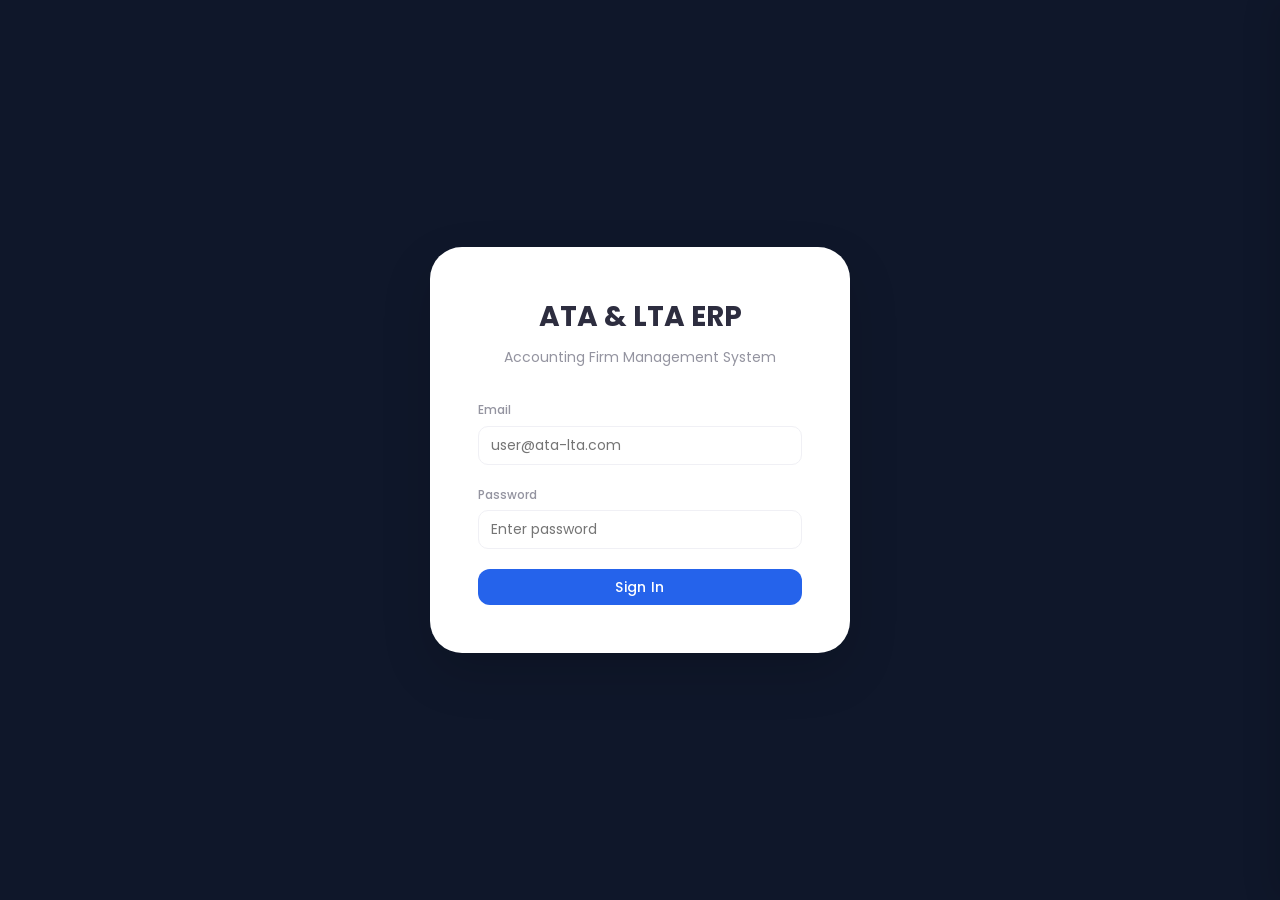
==== commit 4ccae81a: "feat(ui): introduce reusable DataTable component and integrate it into Billing, Disbursement, Transm" ====
--- a/index.html
+++ b/index.html
@@ -5,59 +5,14 @@
   <meta name="viewport" content="width=device-width, initial-scale=1.0">
   <title>ATA &amp; LTA Accounting Firm ERP</title>
   <link rel="stylesheet" href="css/styles.css">
-  <style>
-    /* Instant Loading Screen Style matching Purple/Blue scheme */
-    #loading-screen {
-      position: fixed;
-      top: 0;
-      left: 0;
-      width: 100%;
-      height: 100%;
-      background: #0f172a; /* Same dark color as login screen */
-      display: flex;
-      align-items: center;
-      justify-content: center;
-      z-index: 99999;
-      opacity: 1;
-      transition: opacity 0.2s ease-out;
-    }
-    .loading-container {
-      display: flex;
-      flex-direction: column;
-      align-items: center;
-      gap: 16px;
-      font-family: "Poppins", "Inter", sans-serif;
-    }
-    .loading-spinner {
-      width: 40px;
-      height: 40px;
-      border: 3.5px solid rgba(255, 255, 255, 0.1);
-      border-left-color: #2563eb; /* Trust Blue matching primary color */
-      border-radius: 50%;
-      animation: loading-spin 1s linear infinite;
-    }
-    .loading-text {
-      color: #ffffff;
-      font-size: 1.15rem;
-      font-weight: 600;
-      letter-spacing: 0.05em;
-    }
-    @keyframes loading-spin {
-      0% { transform: rotate(0deg); }
-      100% { transform: rotate(360deg); }
-    }
-    .hidden {
-      display: none !important;
-    }
-  </style>
 </head>
 <body>
 
   <!-- Loading Screen -->
-  <div id="loading-screen">
+  <div id="loading-screen" class="hidden">
     <div class="loading-container">
       <div class="loading-spinner"></div>
-      <div class="loading-text">ATA &amp; LTA ERP</div>
+      <div class="loading-text">Syncing data...</div>
     </div>
   </div>
 
@@ -98,6 +53,10 @@
           </select>
           <span id="entity-badge" class="badge"></span>
         </div>
+        <button id="theme-toggle-btn" class="theme-toggle-btn" aria-label="Toggle dark mode" title="Toggle dark mode">
+          <svg id="theme-icon-moon" viewBox="0 0 24 24" fill="none" stroke="currentColor" stroke-width="2" stroke-linecap="round" stroke-linejoin="round"><path d="M21 12.79A9 9 0 1 1 11.21 3 7 7 0 0 0 21 12.79z"/></svg>
+          <svg id="theme-icon-sun" class="hidden" viewBox="0 0 24 24" fill="none" stroke="currentColor" stroke-width="2" stroke-linecap="round" stroke-linejoin="round"><circle cx="12" cy="12" r="5"/><path d="M12 1v2M12 21v2M4.22 4.22l1.42 1.42M18.36 18.36l1.42 1.42M1 12h2M21 12h2M4.22 19.78l1.42-1.42M18.36 5.64l1.42-1.42"/></svg>
+        </button>
         <div class="user-chip">
           <span id="user-avatar" class="avatar"></span>
           <span id="user-name" class="user-name">User</span>
@@ -128,6 +87,8 @@
   </div>
 
   <script src="js/utils.js"></script>
+  <script src="js/dataTable.js"></script>
+  <script src="js/kanban.js"></script>
   <script src="js/datepicker.js"></script>
   <script src="js/timepicker.js"></script>
   <script src="js/data.js"></script>
--- a/css/styles.css
+++ b/css/styles.css
@@ -6,20 +6,30 @@
 @import url('https://fonts.googleapis.com/css2?family=Poppins:wght@400;500;600;700&display=swap');
 
 :root {
+  /* Classic light palette (the original corporate light theme) */
   --color-ata: #2563eb;
   --color-lta: #475569;
   --color-bg: #f4f6fb;
   --color-surface: #ffffff;
   --color-panel: #ffffff;
+  --color-bg-muted: #f0f1f3;
+  --color-bg-light: #fafafa;
+  --color-bg-hover: #f0f1f3;
   --color-text: #2d2d3f;
   --color-text-muted: #9494a0;
   --color-border: #f0f0f5;
-  --color-primary: #2563eb; /* Trust Blue */
+  --color-primary: #2563eb; /* Trust Blue — aligns with other agent worktrees */
   --color-primary-dark: #1d4ed8;
+  --color-primary-light: #eef1ff;
+  --color-primary-alpha: rgba(37, 99, 235, 0.08);
   --color-danger: #ef4444;
   --color-success: #10b981;
-  --color-warning: #f59e0b;
+  --color-warning: #fbbf24;
   --font-sans: "Poppins", "Inter", system-ui, -apple-system, sans-serif;
+  --transition-loading: 0.25s;
+  --delay-loading: 0.25s;
+  --pane-padding-x: 32px;
+  --pane-padding-y: 28px;
   --radius-sm: 10px;
   --radius-md: 16px;
   --radius-lg: 24px;
@@ -261,6 +271,30 @@
   background: var(--color-bg);
 }
 
+/* Theme toggle */
+.theme-toggle-btn {
+  width: 32px;
+  height: 32px;
+  border-radius: 50%;
+  border: none;
+  background: transparent;
+  display: inline-flex;
+  align-items: center;
+  justify-content: center;
+  cursor: pointer;
+  color: var(--color-text-muted);
+  transition: background 0.2s, color 0.2s;
+  flex-shrink: 0;
+}
+.theme-toggle-btn:hover {
+  background: var(--color-bg);
+  color: var(--color-text);
+}
+.theme-toggle-btn svg {
+  width: 18px;
+  height: 18px;
+}
+
 .icon-dot {
   width: 8px;
   height: 8px;
@@ -393,7 +427,7 @@
   height: 32px;
   background: transparent;
   border: none;
-  border-radius: var(--radius-sm);
+  border-radius: 12px;
   cursor: pointer;
   color: var(--color-text-muted);
   transition: background 0.2s, color 0.2s;
@@ -478,7 +512,7 @@
   padding: 9px 14px;
   color: var(--color-text-muted);
   font-weight: var(--link-font-weight-nav);
-  border-radius: var(--radius-md);
+  border-radius: 12px;
   transition: all 0.2s ease;
   font-size: var(--btn-font-size);
   line-height: var(--link-line-height);
@@ -611,7 +645,7 @@
 select:focus {
   outline: none;
   border-color: var(--color-primary);
-  box-shadow: 0 0 0 3px rgba(140, 82, 255, 0.15);
+  box-shadow: 0 0 0 3px rgba(37, 99, 235, 0.15);
 }
 
 .form-select {
@@ -636,7 +670,7 @@
   gap: var(--spacing-xs);
   padding: 8px 18px;
   border: none;
-  border-radius: var(--radius-sm);
+  border-radius: 12px;
   font-family: inherit;
   font-size: var(--btn-font-size);
   font-weight: var(--btn-font-weight);
@@ -660,12 +694,12 @@
 .btn-secondary {
   background: var(--color-surface);
   color: var(--color-text);
-  border: 1px solid #d0d5dd;
+  border: 1px solid #c7d2e4;
 }
 
 .btn-secondary:hover {
   background: var(--color-bg);
-  border-color: #b8bfc9;
+  border-color: #93b0df;
   color: var(--color-text);
   transform: translateY(-1px);
 }
@@ -850,7 +884,7 @@
 .modal {
   background: var(--color-surface);
   border: none;
-  border-radius: var(--radius-xl);
+  border-radius: 12px;
   width: 100%;
   max-width: 560px;
   max-height: 90vh;
@@ -909,9 +943,8 @@
   display: flex;
   justify-content: flex-end;
   gap: var(--spacing-sm);
-  padding: var(--spacing-md) var(--spacing-lg);
-  background: var(--color-bg);
-  border-radius: 0 0 var(--radius-xl) var(--radius-xl);
+  padding: var(--spacing-md) 0 0;
+  background: transparent;
 }
 
 /* Modal cancel button — ensure it always uses the secondary tier */
@@ -921,7 +954,7 @@
   justify-content: center;
   gap: var(--spacing-xs);
   padding: 8px 18px;
-  border-radius: var(--radius-sm);
+  border-radius: 12px;
   font-family: inherit;
   font-size: var(--btn-font-size);
   font-weight: var(--btn-font-weight);
@@ -932,12 +965,140 @@
   min-height: 36px;
   background: var(--color-surface);
   color: var(--color-text);
-  border: 1px solid #d0d5dd;
+  border: 1px solid #c7d2e4;
 }
 
 .modal-btn-cancel:hover {
   background: var(--color-bg);
-  border-color: #b8bfc9;
+  border-color: #93b0df;
+}
+
+/* ============================================================
+ * Notion-inspired typography for plain modal forms
+ * (Add Task, Add Time Log, Request/Billing/Disbursement/
+ *  Transmittal, Generate modals, etc.)
+ * ============================================================ */
+
+/* Modal forms use airy vertical rhythm */
+.modal-body .form-stacked {
+  gap: 20px;
+}
+
+/* Muted uppercase label style matching center-peek notion forms */
+.modal-body .form-group {
+  gap: 6px;
+}
+
+.modal-body .form-group label,
+.modal-body .form-section label {
+  font-size: 0.75rem;
+  font-weight: 600;
+  text-transform: uppercase;
+  letter-spacing: 0.04em;
+  color: var(--color-text-muted);
+}
+
+/* Rounded, background-tinted inputs matching notion property fields */
+.modal-body .form-group input[type="text"],
+.modal-body .form-group input[type="email"],
+.modal-body .form-group input[type="password"],
+.modal-body .form-group input[type="number"],
+.modal-body .form-group input[type="date"],
+.modal-body .form-group input[type="time"],
+.modal-body .form-group textarea,
+.modal-body .form-group select,
+.modal-body .form-group .form-select,
+.modal-body .form-group .form-control {
+  border-radius: 6px;
+  background: var(--color-bg);
+  font-weight: 500;
+}
+
+.modal-body .form-group input:focus,
+.modal-body .form-group textarea:focus,
+.modal-body .form-group select:focus,
+.modal-body .form-group .form-select:focus,
+.modal-body .form-group .form-control:focus {
+  background: var(--color-surface);
+}
+
+/* Read-only modal inputs keep a subtle filled look */
+.modal-body .form-group input[readonly] {
+  background: var(--color-bg) !important;
+  cursor: default;
+}
+
+/* Notion-style oversized title input inside modal forms */
+.modal-body .form-stacked input[name="title"],
+.modal-body .form-stacked .notion-title-input {
+  font-size: 1.75rem !important;
+  font-weight: 700 !important;
+  padding: 12px 0 !important;
+  border: none !important;
+  border-bottom: none !important;
+  border-radius: 0 !important;
+  background: transparent !important;
+  color: var(--color-text) !important;
+  letter-spacing: -0.02em !important;
+  line-height: 1.25 !important;
+  width: 100% !important;
+  outline: none !important;
+  box-shadow: none !important;
+}
+
+.modal-body .form-stacked input[name="title"]::placeholder,
+.modal-body .form-stacked .notion-title-input::placeholder {
+  color: var(--color-text-muted);
+  opacity: 0.65;
+}
+
+/* Section headings inside modal forms */
+.modal-body .form-section h4 {
+  font-size: 1.125rem;
+  font-weight: 700;
+  letter-spacing: -0.01em;
+  margin: 0 0 12px;
+  padding-bottom: 8px;
+  border-bottom: 1px solid var(--color-border);
+  color: var(--color-text);
+}
+
+/* Modal property grid for side-by-side related fields */
+.modal-body .form-group-grid {
+  display: grid;
+  grid-template-columns: repeat(auto-fit, minmax(200px, 1fr));
+  gap: 16px 20px;
+}
+
+/* Modal form action buttons align with notion airy spacing */
+.modal-body .form-actions,
+.modal-body > form > .btn,
+.modal-body > .form-stacked > .btn,
+.modal-body .form-stacked > button[type="submit"] {
+  margin-top: 4px;
+}
+
+/* Notion-style line-item rows inside modal forms */
+.modal-body .line-item-row {
+  gap: 8px;
+  padding: 8px 10px;
+  background: var(--color-surface);
+  border: 1px solid var(--color-border);
+  border-radius: 8px;
+  margin-bottom: 8px;
+  align-items: center;
+}
+
+.modal-body .line-item-row input,
+.modal-body .line-item-row select {
+  border-radius: 6px;
+  background: var(--color-bg);
+  font-weight: 500;
+}
+
+.modal-body .line-item-row input:focus,
+.modal-body .line-item-row select:focus {
+  background: var(--color-surface);
 }
 
 /* Progress Bar */
@@ -997,7 +1158,7 @@
 /* Smooth SVG Charts */
 .chart-container { flex: 1; display: flex; align-items: center; justify-content: center; position: relative; width: 100%; min-height: 200px; padding-top: var(--spacing-md); }
 .smooth-line-chart { width: 100%; height: 100%; overflow: visible; }
-.smooth-line { fill: none; stroke: var(--color-primary); stroke-width: 3; stroke-linecap: round; stroke-linejoin: round; filter: drop-shadow(0 8px 12px rgba(140, 82, 255, 0.4)); }
+.smooth-line { fill: none; stroke: var(--color-primary); stroke-width: 3; stroke-linecap: round; stroke-linejoin: round; filter: drop-shadow(0 8px 12px rgba(37, 99, 235, 0.4)); }
 .smooth-line-bg { fill: url(#primary-gradient); opacity: 0.2; }
 .chart-x-axis { font-size: 0.75rem; fill: var(--color-text-muted); }
 .donut-chart { width: 100%; max-width: 220px; height: auto; transform: rotate(-90deg); filter: drop-shadow(0 10px 15px rgba(0,0,0,0.05)); }
@@ -1036,7 +1197,7 @@
 
 .nav-badge {
   background: var(--color-danger);
-  color: white;
+  color: #fff;
   font-size: 0.7rem;
   font-weight: 700;
   min-width: 18px;
@@ -1057,7 +1218,7 @@
 .checkbox-label { display: flex; align-items: center; gap: var(--spacing-xs); cursor: pointer; font-size: 0.875rem; font-weight: 500; }
 
 /* Small Button */
-.btn-sm { padding: 6px 12px; font-size: var(--btn-font-size-sm); line-height: var(--btn-line-height); border-radius: var(--radius-sm); }
+.btn-sm { padding: 6px 12px; font-size: var(--btn-font-size-sm); line-height: var(--btn-line-height); border-radius: 12px; }
 
 /* Form Actions */
 .form-actions { display: flex; gap: var(--spacing-sm); margin-top: var(--spacing-lg); }
@@ -1070,7 +1231,7 @@
   color: var(--color-primary, #4f6ef7);
   border: 1.5px solid var(--color-primary, #4f6ef7);
   padding: 8px 16px;
-  border-radius: var(--radius-sm);
+  border-radius: 12px;
   cursor: pointer;
   font-size: var(--btn-font-size);
   font-weight: var(--btn-font-weight);
@@ -1089,10 +1250,10 @@
 .template-dropdown {
   position: absolute;
   top: calc(100% + 4px);
-  right: 0;
+  left: 0;
   min-width: 220px;
-  background: #fff;
-  border: 1px solid var(--color-border, #e2e5e9);
+  background: var(--color-surface);
+  border: 1px solid var(--color-border, #dfdbe3);
   border-radius: var(--radius-md, 8px);
   box-shadow: 0 4px 16px rgba(0,0,0,0.12);
   z-index: 100;
@@ -1118,11 +1279,51 @@
 }
 
 /* View Mode Toggle */
-.view-mode-toggle { display: flex; gap: var(--space-1, 4px); background: var(--color-surface, #ffffff); border: 1px solid var(--color-border, #e5e5e5); padding: 2px; border-radius: var(--radius-sm, 8px); height: 28px; align-items: center; box-sizing: border-box; }
-.view-mode-toggle button { padding: 4px 8px; border: none; background: transparent; border-radius: calc(var(--radius-sm, 8px) - 2px); cursor: pointer; font-family: inherit; font-size: 0.7rem; font-weight: 500; letter-spacing: var(--btn-letter-spacing); line-height: 1.2; display: inline-flex; align-items: center; gap: var(--space-1, 4px); color: var(--color-text-muted); transition: all 0.2s ease; height: calc(100% - 2px); }
-.view-mode-toggle button svg { flex-shrink: 0; width: 12px; height: 12px; }
-.view-mode-toggle button:hover { background: var(--color-bg, #fafafa); color: var(--color-text); }
-.view-mode-toggle button.active { background: var(--color-primary, #2f6feb); color: #ffffff; font-weight: 500; }
+.view-mode-toggle {
+  display: inline-flex;
+  gap: 2px;
+  background: var(--color-surface, #ffffff);
+  border: 1px solid var(--color-border, #dfdbe3);
+  padding: 3px;
+  border-radius: 12px;
+  width: fit-content;
+  align-items: center;
+}
+.view-mode-toggle button {
+  padding: 6px 12px;
+  border: none;
+  background: transparent;
+  border-radius: 12px;
+  cursor: pointer;
+  font-family: inherit;
+  font-size: 0 !important;
+  font-weight: 500;
+  letter-spacing: var(--btn-letter-spacing);
+  line-height: 1;
+  display: inline-flex;
+  align-items: center;
+  justify-content: center;
+  gap: 8px;
+  color: var(--color-text-muted);
+  transition: all 0.2s ease;
+  height: 32px;
+}
+.view-mode-toggle button svg {
+  flex-shrink: 0;
+  width: 14px;
+  height: 14px;
+}
+.view-mode-toggle button:hover {
+  background: var(--color-bg-hover, #fafafa);
+  color: var(--color-text);
+}
+.view-mode-toggle button.active {
+  background: var(--color-primary, #2563eb);
+  color: #ffffff;
+  font-size: 0.75rem !important;
+  font-weight: 600;
+  padding: 6px 16px;
+}
 
 /* Module Tab Navigation */
 .module-tab-nav {
@@ -1142,7 +1343,8 @@
   top: var(--billing-title-bar-height, 48px);
 }
 
-.operations-tab-page .module-tab-nav {
+.operations-tab-page .module-tab-nav,
+.operations-list-page .module-tab-nav {
   top: var(--operations-title-bar-height, 48px);
 }
 
@@ -1156,6 +1358,10 @@
 
 .clients-tab-page .module-tab-nav {
   top: var(--clients-title-bar-height, 48px);
+}
+
+.admin-tab-page .module-tab-nav {
+  top: var(--admin-title-bar-height, 48px);
 }
 
 .billing-tab-page .board-v2 {
@@ -1193,26 +1399,39 @@
   margin-bottom: 0;
 }
 
+.billing-tab-page .toolbar-sticky-container.grouped-board-active:has(.jira-toolbar) {
+  padding-bottom: 12px;
+  margin-bottom: 0;
+}
+
 .billing-tab-page .board-column-header-v2 {
   position: sticky;
   top: calc(var(--billing-title-bar-height, 48px) + var(--billing-tab-nav-height, 45px) + var(--billing-toolbar-height, 0px));
   z-index: 20;
 }
 
-.operations-tab-page .board-v2 {
+.billing-tab-page {
+  --board-column-header-top: calc(var(--billing-title-bar-height, 48px) + var(--billing-tab-nav-height, 45px) + var(--billing-toolbar-height, 0px));
+}
+
+.operations-tab-page .board-v2,
+.operations-list-page .board-v2 {
   overflow: visible;
   min-height: calc(100vh - var(--operations-title-bar-height, 48px) - var(--operations-tab-nav-height, 45px) - var(--operations-toolbar-height, 40px) - 80px);
 }
 
-.operations-tab-page .board-column-v2 {
+.operations-tab-page .board-column-v2,
+.operations-list-page .board-column-v2 {
   max-height: none;
 }
 
-.operations-tab-page .board-cards-scroll {
+.operations-tab-page .board-cards-scroll,
+.operations-list-page .board-cards-scroll {
   overflow-y: visible;
 }
 
-.operations-tab-page .toolbar-sticky-container {
+.operations-tab-page .toolbar-sticky-container,
+.operations-list-page .toolbar-sticky-container {
   position: sticky;
   top: calc(var(--operations-title-bar-height, 48px) + var(--operations-tab-nav-height, 45px));
   z-index: 24;
@@ -1223,18 +1442,28 @@
   margin-bottom: 16px;
 }
 
-.operations-tab-page .toolbar-sticky-container .filters-bar {
+/* Jira toolbar variant should match other modules' board spacing when not grouped. */
+.operations-tab-page .toolbar-sticky-container:has(.jira-toolbar):not(.grouped-board-active),
+.operations-list-page .toolbar-sticky-container:has(.jira-toolbar):not(.grouped-board-active) {
+  padding-bottom: 12px;
+  margin-bottom: 16px;
+}
+
+.operations-tab-page .toolbar-sticky-container .filters-bar,
+.operations-list-page .toolbar-sticky-container .filters-bar {
   position: static;
   margin-bottom: 8px;
   background: transparent;
   padding: 0;
 }
 
-.operations-tab-page .toolbar-sticky-container .view-mode-toggle {
+.operations-tab-page .toolbar-sticky-container .view-mode-toggle,
+.operations-list-page .toolbar-sticky-container .view-mode-toggle {
   margin-bottom: 0;
 }
 
-.operations-tab-page .board-column-header-v2 {
+.operations-tab-page .board-column-header-v2,
+.operations-list-page .board-column-header-v2 {
   position: sticky;
   top: calc(var(--operations-title-bar-height, 48px) + var(--operations-tab-nav-height, 45px) + var(--operations-toolbar-height, 0px));
   z-index: 20;
@@ -1275,10 +1504,19 @@
   margin-bottom: 0;
 }
 
+.disbursement-tab-page .toolbar-sticky-container.grouped-board-active:has(.jira-toolbar) {
+  padding-bottom: 12px;
+  margin-bottom: 0;
+}
+
 .disbursement-tab-page .board-column-header-v2 {
   position: sticky;
   top: calc(var(--disbursement-title-bar-height, 48px) + var(--disbursement-tab-nav-height, 45px) + var(--disbursement-toolbar-height, 0px));
   z-index: 20;
+}
+
+.disbursement-tab-page {
+  --board-column-header-top: calc(var(--disbursement-title-bar-height, 48px) + var(--disbursement-tab-nav-height, 45px) + var(--disbursement-toolbar-height, 0px));
 }
 
 .transmittal-tab-page .board-v2 {
@@ -1316,10 +1554,69 @@
   margin-bottom: 0;
 }
 
+.transmittal-tab-page .toolbar-sticky-container.grouped-board-active:has(.jira-toolbar) {
+  padding-bottom: 12px;
+  margin-bottom: 0;
+}
+
 .transmittal-tab-page .board-column-header-v2 {
   position: sticky;
   top: calc(var(--transmittal-title-bar-height, 48px) + var(--transmittal-tab-nav-height, 45px) + var(--transmittal-toolbar-height, 0px));
   z-index: 20;
+}
+
+.transmittal-tab-page {
+  --board-column-header-top: calc(var(--transmittal-title-bar-height, 48px) + var(--transmittal-tab-nav-height, 45px) + var(--transmittal-toolbar-height, 0px));
+}
+
+.documents-tab-page .board-v2 {
+  overflow: visible;
+  min-height: calc(100vh - var(--documents-title-bar-height, 48px) - var(--documents-toolbar-height, 40px) - 80px);
+}
+
+.documents-tab-page .board-column-v2 {
+  max-height: none;
+}
+
+.documents-tab-page .board-cards-scroll {
+  overflow-y: visible;
+}
+
+.documents-tab-page .toolbar-sticky-container {
+  position: sticky;
+  top: calc(var(--documents-title-bar-height, 48px));
+  z-index: 24;
+  background: var(--color-bg, #f4f6fb);
+  padding-top: 8px;
+  padding-bottom: 12px;
+  margin-top: -8px;
+  margin-bottom: 16px;
+}
+
+.documents-tab-page .toolbar-sticky-container .filters-bar {
+  position: static;
+  margin-bottom: 0;
+  background: transparent;
+  padding: 0;
+}
+
+.documents-tab-page .toolbar-sticky-container .view-mode-toggle {
+  margin-bottom: 0;
+}
+
+.documents-tab-page .toolbar-sticky-container.grouped-board-active:has(.jira-toolbar) {
+  padding-bottom: 12px;
+  margin-bottom: 0;
+}
+
+.documents-tab-page .board-column-header-v2 {
+  position: sticky;
+  top: calc(var(--documents-title-bar-height, 48px) + var(--documents-toolbar-height, 0px));
+  z-index: 20;
+}
+
+.documents-tab-page {
+  --board-column-header-top: calc(var(--documents-title-bar-height, 48px) + var(--documents-toolbar-height, 0px));
 }
 
 .clients-tab-page .toolbar-sticky-container {
@@ -1339,6 +1636,44 @@
   background: transparent;
   padding: 0;
 }
+
+.admin-tab-page .toolbar-sticky-container {
+  position: sticky;
+  top: calc(var(--admin-title-bar-height, 48px) + var(--admin-tab-nav-height, 45px));
+  z-index: 24;
+  background: var(--color-bg, #f4f6fb);
+  padding-top: 8px;
+  padding-bottom: 12px;
+  margin-top: -8px;
+  margin-bottom: 16px;
+}
+
+.admin-tab-page .toolbar-sticky-container .filters-bar {
+  position: static;
+  margin-bottom: 0;
+  background: transparent;
+  padding: 0;
+}
+
+.admin-tab-page .board-v2 {
+  overflow: visible;
+  min-height: calc(100vh - var(--admin-title-bar-height, 48px) - var(--admin-tab-nav-height, 45px) - var(--admin-toolbar-height, 40px) - 80px);
+}
+
+.admin-tab-page .board-column-v2 {
+  max-height: none;
+}
+
+.admin-tab-page .board-cards-scroll {
+  overflow-y: visible;
+}
+
+.admin-tab-page .board-column-header-v2 {
+  position: sticky;
+  top: calc(var(--admin-title-bar-height, 48px) + var(--admin-tab-nav-height, 45px) + var(--admin-toolbar-height, 0px));
+  z-index: 20;
+}
+
 .module-tab-link {
   display: inline-flex;
   align-items: center;
@@ -1362,7 +1697,7 @@
 .module-badge-count {
   min-width: 18px;
   padding: 1px 6px;
-  border-radius: 9999px;
+  border-radius: 12px;
   background: rgba(0, 0, 0, 0.06);
   border: 1px solid var(--color-border);
   font-size: 10px;
@@ -1374,6 +1709,35 @@
   background: rgba(37, 99, 235, 0.12);
   border-color: var(--color-primary);
   color: var(--color-primary);
+}
+
+/* Modern content section spacing — separates page content from the navbar/toolbar
+   without altering the toolbar-to-navbar gap on list/board pages. */
+.page-content-section {
+  color: var(--color-text);
+  line-height: 1.5;
+}
+
+.module-tab-nav + .page-content-section {
+  padding: 24px 0 var(--spacing-lg) !important;
+}
+
+.toolbar-sticky-container + .page-content-section,
+.module-tab-nav + .toolbar-sticky-container + .page-content-section {
+  padding-top: var(--spacing-sm);
+}
+
+.page-content-section > .page-section-title {
+  font-size: 1.125rem;
+  font-weight: 700;
+  color: var(--color-text);
+  margin-bottom: var(--spacing-sm);
+}
+
+.page-content-section > .page-section-subtitle {
+  font-size: 0.875rem;
+  color: var(--color-text-muted);
+  margin-bottom: var(--spacing-md);
 }
 
 /* Card Grid */
@@ -1384,11 +1748,187 @@
 .progress-label { font-size: 0.8125rem; color: var(--color-text-muted); white-space: nowrap; font-weight: 500; }
 .card-actions { margin-top: auto; padding-top: var(--spacing-md); }
 
+/* Client & Audit data cards — modern backlog-style card lists */
+.client-cards-list,
+.audit-cards-list {
+  display: flex;
+  flex-direction: column;
+  gap: var(--spacing-md);
+}
+
+.client-card,
+.audit-card {
+  background: var(--color-surface);
+  border: 1px solid var(--color-border);
+  border-radius: var(--radius-md, 8px);
+  padding: var(--spacing-md) var(--spacing-lg);
+  box-shadow: var(--shadow-sm, 0 1px 3px rgba(0,0,0,0.05));
+  transition: box-shadow 0.15s ease, border-color 0.15s ease;
+}
+
+.client-card:hover,
+.audit-card:hover {
+  border-color: var(--color-border-strong, var(--color-border));
+  box-shadow: var(--shadow-card, 0 4px 12px rgba(0,0,0,0.06));
+}
+
+.client-card-header,
+.audit-card-header {
+  display: flex;
+  align-items: flex-start;
+  justify-content: space-between;
+  gap: var(--spacing-md);
+  margin-bottom: var(--spacing-sm);
+}
+
+.client-card-title-row,
+.audit-card-title-row {
+  display: flex;
+  align-items: baseline;
+  gap: var(--spacing-sm);
+  min-width: 0;
+}
+
+.client-card-key,
+.audit-card-key {
+  font-family: var(--font-mono, monospace);
+  font-size: 0.75rem;
+  font-weight: 600;
+  color: var(--color-text-muted);
+  flex-shrink: 0;
+}
+
+.client-card-title,
+.audit-card-title {
+  font-size: 0.9375rem;
+  font-weight: 600;
+  color: var(--color-text);
+  overflow: hidden;
+  text-overflow: ellipsis;
+  white-space: nowrap;
+}
+
+.client-card-actions {
+  display: flex;
+  align-items: center;
+  gap: var(--spacing-xs);
+  opacity: 0;
+  transition: opacity 0.15s ease;
+  flex-shrink: 0;
+}
+
+.client-card:hover .client-card-actions {
+  opacity: 1;
+}
+
+.client-card-badges,
+.audit-card-badges {
+  display: flex;
+  flex-wrap: wrap;
+  align-items: center;
+  gap: var(--spacing-xs);
+  margin-bottom: var(--spacing-sm);
+}
+
+.client-card-meta {
+  display: grid;
+  grid-template-columns: repeat(auto-fit, minmax(160px, 1fr));
+  gap: var(--spacing-sm) var(--spacing-md);
+  margin-bottom: var(--spacing-sm);
+}
+
+.client-card-meta-item {
+  display: flex;
+  flex-direction: column;
+  gap: 2px;
+  min-width: 0;
+}
+
+.client-card-meta-label,
+.client-card-section-label,
+.audit-card-details-label {
+  font-size: 0.6875rem;
+  font-weight: 600;
+  text-transform: uppercase;
+  letter-spacing: 0.05em;
+  color: var(--color-text-muted);
+}
+
+.client-card-meta-value,
+.client-card-section-value,
+.audit-card-details-value {
+  font-size: 0.875rem;
+  color: var(--color-text);
+  word-break: break-word;
+}
+
+.client-card-sections {
+  display: flex;
+  flex-direction: column;
+  gap: var(--spacing-sm);
+  padding-top: var(--spacing-sm);
+  border-top: 1px solid var(--color-border);
+}
+
+.client-card-section {
+  display: flex;
+  flex-direction: column;
+  gap: 2px;
+}
+
+.audit-card-time {
+  font-size: 0.8125rem;
+  color: var(--color-text-muted);
+  flex-shrink: 0;
+}
+
+.audit-card-details {
+  display: flex;
+  flex-direction: column;
+  gap: 2px;
+  padding-top: var(--spacing-sm);
+  border-top: 1px solid var(--color-border);
+}
+
+/* Jira backlog role tags */
+.jira-backlog-tag-role {
+  text-transform: uppercase;
+  letter-spacing: 0.03em;
+  font-weight: 700;
+}
+
+.jira-backlog-tag-role-admin { background: #fee2e2; color: #991b1b; border-color: #fecaca; }
+.jira-backlog-tag-role-manager { background: #fef3c7; color: #92400e; border-color: #fde68a; }
+.jira-backlog-tag-role-accounting { background: #e0f2fe; color: #075985; border-color: #bae6fd; }
+.jira-backlog-tag-role-operations { background: #dcfce7; color: #166534; border-color: #bbf7d0; }
+.jira-backlog-tag-role-documentation { background: #ede9fe; color: #5b21b6; border-color: #ddd6fe; }
+.jira-backlog-tag-role-hr { background: #f1f5f9; color: #475569; border-color: #e2e8f0; }
+
+[data-theme="dark"] .jira-backlog-tag-role-admin { background: rgba(153,27,27,0.2); color: #fca5a5; border-color: rgba(252,165,165,0.3); }
+[data-theme="dark"] .jira-backlog-tag-role-manager { background: rgba(146,64,14,0.2); color: #fcd34d; border-color: rgba(253,224,71,0.3); }
+[data-theme="dark"] .jira-backlog-tag-role-accounting { background: rgba(7,89,133,0.25); color: #7dd3fc; border-color: rgba(125,211,252,0.3); }
+[data-theme="dark"] .jira-backlog-tag-role-operations { background: rgba(22,101,52,0.25); color: #86efac; border-color: rgba(134,239,172,0.3); }
+[data-theme="dark"] .jira-backlog-tag-role-documentation { background: rgba(91,33,182,0.25); color: #c4b5fd; border-color: rgba(196,181,253,0.3); }
+[data-theme="dark"] .jira-backlog-tag-role-hr { background: rgba(71,85,105,0.25); color: #cbd5e1; border-color: rgba(203,213,225,0.3); }
+
+/* Jira backlog status tags */
+.jira-backlog-tag-status {
+  text-transform: uppercase;
+  letter-spacing: 0.03em;
+  font-weight: 700;
+}
+
+.jira-backlog-tag-status-active { background: #dcfce7; color: #166534; border-color: #bbf7d0; }
+.jira-backlog-tag-status-disabled { background: #fee2e2; color: #991b1b; border-color: #fecaca; }
+
+[data-theme="dark"] .jira-backlog-tag-status-active { background: rgba(22,101,52,0.25); color: #86efac; border-color: rgba(134,239,172,0.3); }
+[data-theme="dark"] .jira-backlog-tag-status-disabled { background: rgba(153, 27, 27, 0.2); color: #fca5a5; border-color: rgba(252, 165, 165, 0.3); }
+
 /* Workflow Progress Bar */
 .workflow-progress { display: flex; gap: 6px; margin-bottom: var(--spacing-md); overflow-x: auto; }
 .progress-step { flex: 1; padding: 8px 6px; text-align: center; background: var(--color-border); border-radius: var(--radius-sm); font-size: 0.75rem; font-weight: 600; color: var(--color-text-muted); white-space: nowrap; }
-.progress-step.completed { background: var(--color-success); color: white; }
-.progress-step.active { background: var(--color-primary); color: white; box-shadow: var(--shadow-primary); }
+.progress-step.completed { background: var(--color-success); color: #fff; }
+.progress-step.active { background: var(--color-primary); color: #fff; box-shadow: var(--shadow-primary); }
 
 /* Section Header */
 .section-header { margin-top: var(--spacing-xl); margin-bottom: var(--spacing-md); }
@@ -1438,7 +1978,7 @@
   gap: 4px;
   padding: 3px 8px;
   background: #eff6ff;
-  color: #1e40af;
+  color: #2563eb;
   border: 1px solid #bfdbfe;
   border-radius: var(--radius-pill);
   font-size: 0.75rem;
@@ -1474,19 +2014,19 @@
   width: 24px;
   height: 24px;
   border-radius: 50%;
-  background: #e2e8f0 center/cover;
+  background: #e0ecfe center/cover;
   display: inline-flex;
   align-items: center;
   justify-content: center;
   font-size: 0.65rem;
   font-weight: 600;
-  color: #475569;
+  color: #1e40af;
   border: 1px solid #fff;
 }
 
 .assignee-avatars .assignee-name {
   font-size: 0.8125rem;
-  color: #334155;
+  color: #1e3a8a;
 }
 
 .assignee-overflow {
@@ -1515,7 +2055,7 @@
   font-family: inherit;
   font-size: 0.875rem;
   border: 1px solid var(--color-border);
-  border-radius: var(--radius-sm);
+  border-radius: 12px;
   background: var(--color-surface);
   color: var(--color-text);
   text-align: left;
@@ -1533,7 +2073,7 @@
 .multi-select-btn:focus {
   outline: none;
   border-color: var(--color-primary);
-  box-shadow: 0 0 0 3px rgba(140, 82, 255, 0.15);
+  box-shadow: 0 0 0 3px rgba(37, 99, 235, 0.15);
 }
 .multi-select-menu {
   position: absolute;
@@ -1632,9 +2172,9 @@
 /* Print */
 @media print {
   nav, header, .actions-bar, .btn, .form-actions { display: none !important; }
-  body { background: white; }
+  body { background: var(--color-surface); }
   #app-shell { box-shadow: none; margin: 0; padding: 0; width: 100%; max-height: none; border-radius: 0; }
-  .content { background: white; padding: 0; }
+  .content { background: var(--color-surface); padding: 0; }
   .invoice-detail { max-width: 100%; box-shadow: none; padding: 0; margin: 0; }
 }
 
@@ -1644,6 +2184,27 @@
 .reset-section h3 { margin-bottom: var(--spacing-sm); }
 .reset-section p { color: var(--color-text-muted); font-size: 0.875rem; margin-bottom: var(--spacing-md); }
 .reset-confirm { display: flex; align-items: center; gap: var(--spacing-sm); margin-top: var(--spacing-sm); flex-wrap: wrap; }
+
+.reset-section--subtle {
+  background: transparent;
+  border-top: 1px dashed var(--color-border);
+  border-radius: 0;
+  padding: var(--spacing-md) 0 0;
+  margin-bottom: 0;
+  margin-top: var(--spacing-xl);
+}
+
+.reset-section--subtle h3 {
+  font-size: 0.875rem;
+  font-weight: 600;
+  color: var(--color-text-muted);
+  margin-bottom: var(--spacing-xs);
+}
+
+.reset-section--subtle p {
+  font-size: 0.75rem;
+  margin-bottom: var(--spacing-sm);
+}
 .entity-checkboxes { display: flex; gap: var(--spacing-lg); flex-wrap: wrap; margin-bottom: var(--spacing-md); }
 .audit-filters { display: flex; flex-wrap: wrap; align-items: center; gap: var(--spacing-md); margin-bottom: var(--spacing-lg); }
 .audit-filters .form-select { max-width: 200px; }
@@ -1651,9 +2212,330 @@
 .user-form h3 { margin-bottom: var(--spacing-md); font-size: 1.25rem; }
 
 .doc-type-badge-original { background: #f4f6fb; color: var(--color-text); }
-.doc-type-badge-generated { background: #f3e8ff; color: var(--color-primary); }
+.doc-type-badge-generated { background: #dbeafe; color: var(--color-primary); }
 .handover-completed { color: var(--color-success); font-weight: 600; }
 .handover-pending { color: var(--color-text-muted); }
+
+/* ─── Admin Pending Approvals (reference-image layout) ─────────────────── */
+.admin-tabs-v2 {
+  display: flex;
+  gap: var(--spacing-xl);
+  border-bottom: 1px solid var(--color-border);
+  margin-bottom: var(--spacing-lg);
+}
+.admin-tab-v2 {
+  position: relative;
+  display: inline-flex;
+  align-items: center;
+  gap: 8px;
+  padding: var(--spacing-sm) 0 calc(var(--spacing-sm) + 2px);
+  background: transparent;
+  border: none;
+  color: var(--color-text-muted);
+  font-size: 0.9375rem;
+  font-weight: 500;
+  cursor: pointer;
+  transition: color 0.15s ease;
+}
+.admin-tab-v2:hover { color: var(--color-text); }
+.admin-tab-v2.active { color: var(--color-primary); }
+.admin-tab-v2.active::after {
+  content: '';
+  position: absolute;
+  bottom: -1px;
+  left: 0;
+  right: 0;
+  height: 2px;
+  background: var(--color-primary);
+  border-radius: 2px 2px 0 0;
+}
+.admin-tab-badge {
+  display: inline-flex;
+  align-items: center;
+  justify-content: center;
+  min-width: 20px;
+  height: 20px;
+  padding: 0 6px;
+  border-radius: 999px;
+  background: var(--color-primary);
+  color: #fff;
+  font-size: 0.6875rem;
+  font-weight: 700;
+}
+
+.approval-category-card {
+  background: var(--color-surface);
+  border: 1px solid var(--color-border);
+  border-radius: var(--radius-md);
+  margin-bottom: var(--spacing-lg);
+  overflow: hidden;
+}
+.approval-category-card:last-child { margin-bottom: 0; }
+
+.approval-filter-pills {
+  display: flex;
+  flex-wrap: wrap;
+  gap: 8px;
+  margin-bottom: var(--spacing-md);
+}
+.approval-filter-pill {
+  display: inline-flex;
+  align-items: center;
+  gap: 5px;
+  padding: 4px 10px;
+  border: 1px solid var(--color-border);
+  border-radius: 999px;
+  background: var(--color-surface);
+  color: var(--color-text);
+  font-size: 0.78rem;
+  font-weight: 500;
+  line-height: 1.4;
+  cursor: pointer;
+  transition: all 0.15s ease;
+}
+.approval-filter-pill:hover {
+  border-color: var(--color-primary);
+  color: var(--color-primary);
+}
+.approval-filter-pill.active {
+  background: var(--color-primary);
+  border-color: var(--color-primary);
+  color: #fff;
+}
+.approval-filter-pill.active .approval-filter-pill-count {
+  background: rgba(255,255,255,0.2);
+  color: #fff;
+}
+.approval-filter-pill.disabled,
+.approval-filter-pill:disabled {
+  opacity: 0.55;
+  cursor: not-allowed;
+}
+.approval-filter-pill.disabled:hover,
+.approval-filter-pill:disabled:hover {
+  border-color: var(--color-border);
+  color: var(--color-text);
+}
+.approval-filter-pill-count {
+  display: inline-flex;
+  align-items: center;
+  justify-content: center;
+  min-width: 18px;
+  height: 18px;
+  padding: 0 5px;
+  border-radius: 999px;
+  background: var(--color-bg-muted);
+  color: var(--color-text-muted);
+  font-size: 0.7rem;
+  font-weight: 700;
+}
+
+.approval-category-header {
+  display: flex;
+  align-items: center;
+  justify-content: space-between;
+  padding: 14px 18px;
+  border-bottom: 1px solid var(--color-border);
+}
+.approval-category-title {
+  font-size: 0.95rem;
+  font-weight: 600;
+  color: var(--color-text);
+}
+.approval-category-title .count {
+  color: var(--color-text-muted);
+  font-weight: 500;
+  margin-left: 6px;
+}
+.approve-all-btn {
+  display: inline-flex;
+  align-items: center;
+  gap: 4px;
+  padding: 5px 12px;
+  border-radius: 10px;
+  border: 1px solid var(--color-success);
+  background: transparent;
+  color: var(--color-success);
+  font-size: 0.78rem;
+  font-weight: 600;
+  cursor: pointer;
+  transition: all 0.15s ease;
+}
+.approve-all-btn:hover {
+  background: var(--color-success);
+  color: #fff;
+}
+.approve-all-btn svg {
+  width: 14px;
+  height: 14px;
+}
+
+.approval-items-list {
+  display: flex;
+  flex-direction: column;
+}
+.approval-item {
+  display: flex;
+  align-items: center;
+  gap: 14px;
+  padding: 12px 18px;
+  border-bottom: 1px solid var(--color-border);
+  transition: background-color 0.15s ease;
+  position: relative;
+}
+.approval-item:last-child { border-bottom: none; }
+.approval-item:hover,
+.approval-item:focus-within {
+  background: var(--color-bg-light);
+}
+.approval-item-icon {
+  flex-shrink: 0;
+  width: 34px;
+  height: 34px;
+  border-radius: 50%;
+  display: inline-flex;
+  align-items: center;
+  justify-content: center;
+  background: var(--color-bg-muted);
+  color: var(--color-text-muted);
+}
+.approval-item-icon svg {
+  width: 16px;
+  height: 16px;
+}
+.approval-item-body {
+  flex: 1;
+  min-width: 0;
+  display: flex;
+  flex-direction: column;
+  gap: 1px;
+}
+.approval-item-key {
+  font-size: 0.6875rem;
+  font-weight: 700;
+  color: var(--color-text-muted);
+  text-transform: uppercase;
+  letter-spacing: 0.04em;
+}
+.approval-item-title {
+  font-size: 0.9rem;
+  font-weight: 600;
+  color: var(--color-text);
+  line-height: 1.35;
+}
+.approval-item-desc {
+  font-size: 0.78rem;
+  color: var(--color-text-muted);
+  line-height: 1.35;
+}
+.approval-item-meta {
+  display: flex;
+  align-items: center;
+  gap: 8px;
+  margin-top: 3px;
+  font-size: 0.75rem;
+  color: var(--color-text-muted);
+}
+.approval-item-meta .submitter-badge {
+  display: inline-flex;
+  align-items: center;
+  gap: 5px;
+}
+.approval-item-meta .submitter-avatar {
+  width: 18px;
+  height: 18px;
+  border-radius: 50%;
+  display: inline-flex;
+  align-items: center;
+  justify-content: center;
+  font-size: 0.6rem;
+  font-weight: 700;
+  color: #fff;
+  background-size: cover;
+  background-position: center;
+}
+.approval-item-meta .submitter-role {
+  font-weight: 500;
+  color: var(--color-text);
+}
+.approval-item-date {
+  display: inline-flex;
+  align-items: center;
+  gap: 4px;
+}
+.approval-item-date svg {
+  width: 12px;
+  height: 12px;
+  stroke: currentColor;
+}
+.approval-item-amount {
+  margin-left: auto;
+  font-weight: 600;
+  color: var(--color-text);
+}
+.approval-item-actions {
+  display: flex;
+  align-items: center;
+  gap: 8px;
+  flex-shrink: 0;
+  opacity: 0;
+  visibility: hidden;
+  transition: opacity 0.15s ease, visibility 0.15s ease;
+}
+.approval-item:hover .approval-item-actions,
+.approval-item:focus-within .approval-item-actions {
+  opacity: 1;
+  visibility: visible;
+}
+.approval-item-actions .btn {
+  padding: 5px 10px;
+  border-radius: 8px;
+  font-size: 0.75rem;
+  min-height: 26px;
+}
+.approval-item-actions .btn-reject {
+  background: transparent;
+  border: 1px solid var(--color-danger);
+  color: var(--color-danger);
+}
+.approval-item-actions .btn-reject:hover {
+  background: var(--color-danger);
+  color: #fff;
+}
+.approval-item-actions .btn-approve {
+  background: var(--color-primary);
+  border: 1px solid var(--color-primary);
+  color: #fff;
+}
+.approval-item-actions .btn-approve:hover {
+  background: var(--color-primary-dark, var(--color-primary));
+}
+
+/* Archive page bulk-selection checkboxes */
+.archive-row-checkbox-wrap {
+  display: flex;
+  align-items: center;
+  justify-content: center;
+  width: 32px;
+  flex-shrink: 0;
+}
+
+.archive-row-checkbox,
+.archive-category-select-all {
+  width: 14px;
+  height: 14px;
+  cursor: pointer;
+  accent-color: var(--color-primary);
+}
+
+.archive-category-select-all {
+  margin-left: 8px;
+}
+
+.archive-page-bulk-bar {
+  z-index: 100;
+}
+
 .dms-detail-section { margin-top: var(--spacing-xl); }
 .dms-detail-section h3 { margin-bottom: var(--spacing-md); }
 .version-table tbody tr:last-child { font-weight: 600; background: var(--color-bg); }
@@ -1743,7 +2625,7 @@
   border-radius: 4px;
   min-height: 4px;
   transition: height 0.4s ease;
-  box-shadow: 0 4px 10px rgba(140, 82, 255, 0.3);
+  box-shadow: 0 4px 10px rgba(37, 99, 235, 0.3);
 }
 
 .bar-label {
@@ -1786,7 +2668,7 @@
   border: 1px solid var(--color-border);
   border-radius: var(--radius-sm);
   margin-bottom: var(--spacing-sm);
-  background: white;
+  background: var(--color-surface);
   overflow: hidden;
 }
 
@@ -1840,9 +2722,9 @@
   nav, header, .actions-bar, .btn, .form-actions, .view-mode-toggle, .filters-bar {
     display: none !important;
   }
-  body { background: white; }
+  body { background: var(--color-surface); }
   #app-shell { box-shadow: none; margin: 0; padding: 0; width: 100%; max-height: none; border-radius: 0; }
-  .content { background: white; padding: 0; }
+  .content { background: var(--color-surface); padding: 0; }
   .invoice-detail { max-width: 100%; box-shadow: none; padding: 0; margin: 0; }
   .bir-footer { display: block !important; }
   .voucher-only { display: block !important; }
@@ -2107,6 +2989,28 @@
   box-shadow: 0 4px 6px -1px rgba(0, 0, 0, 0.1), 0 2px 4px -1px rgba(0, 0, 0, 0.06);
 }
 
+/* WR detail list view rows should not look like cards nested inside task-group-v2 */
+.task-list-no-card .list-item,
+.task-list-no-card.operations-list-view .list-item {
+  background: transparent;
+  box-shadow: none;
+  border-radius: 0;
+  border-left: none;
+  border-right: none;
+  border-top: none;
+  border-bottom: 1px solid var(--border);
+}
+.task-list-no-card .list-item:hover,
+.task-list-no-card.operations-list-view .list-item:hover {
+  background: var(--color-bg-hover);
+  transform: none;
+  box-shadow: none;
+}
+.task-list-no-card .list-item:last-child,
+.task-list-no-card.operations-list-view .list-item:last-child {
+  border-bottom: none;
+}
+
 .operations-list-view .list-item {
   display: grid;
   grid-template-columns: 1fr 150px 120px;
@@ -2158,52 +3062,48 @@
   display: flex;
   flex-wrap: wrap;
   align-items: center;
-  gap: var(--space-2, 8px);
-  margin-bottom: 10px;
+  gap: var(--space-3, 12px);
+  margin-bottom: 12px;
   position: sticky;
   top: 76px;
   z-index: 25;
   background: var(--color-bg, #f4f6fb);
-  padding: 6px 0;
+  padding: 8px 0;
 }
 
 .filters-bar .form-select,
-.filters-bar input {
+.filters-bar input:not([type="checkbox"]):not(.jira-filter-search):not(.jira-filter-date-input):not(.jira-search-input) {
   min-width: 120px;
-  height: 30px;
-  min-height: 30px !important;
-  max-height: 30px !important;
-  padding: 5px 28px 5px 10px;
-  font-size: 0.8125rem;
+  height: 34px;
+  min-height: 34px !important;
+  max-height: 34px !important;
+  padding: 7px 28px 7px 10px;
+  font-size: 0.875rem;
   line-height: 1.25rem;
   border-radius: var(--radius-sm, 8px);
-  border: 1px solid var(--color-border, #e5e5e5);
+  border: 1px solid var(--color-border, #dfdbe3);
   background-color: var(--color-surface, #ffffff);
   box-sizing: border-box;
 }
 
 .filters-bar .form-select {
-  background-position: right 8px center;
-  padding-right: 24px;
+  background-position: right 10px center;
+  padding-right: 28px;
 }
 
 .filters-bar .btn,
 .filters-bar .btn-sm {
-  height: 30px;
-  padding: 5px 10px;
-  font-size: 0.8125rem;
+  height: 34px;
+  padding: 7px 12px;
+  font-size: 0.875rem;
   border-radius: var(--radius-sm, 8px);
-  line-height: 1.2;
-  display: inline-flex;
-  align-items: center;
-  justify-content: center;
 }
 
 /* Standard system-wide filter/search inputs */
 .search-input {
-  height: 30px;
-  padding: 5px 14px;
-  font-size: 0.8125rem;
+  height: 32px;
+  padding: 6px 14px;
+  font-size: 0.875rem;
   border-radius: var(--radius-pill);
 }
 
@@ -2239,7 +3139,7 @@
 .lifecycle-collected { background: #fee2e2; color: #991b1b; }
 .lifecycle-with_documentations { background: #fef3c7; color: #92400e; }
 .lifecycle-scanned { background: #dcfce7; color: #166534; }
-.lifecycle-in_envelope { background: #dbeafe; color: #1e40af; }
+.lifecycle-in_envelope { background: #dbeafe; color: #1d4ed8; }
 .lifecycle-stored { background: #f3e8ff; color: #6b21a8; }
 
 /* Pending Changes Diff */
@@ -2345,7 +3245,7 @@
 .project-card {
   border-radius: var(--radius-lg);
   padding: var(--spacing-lg);
-  color: white;
+  color: #fff;
   cursor: pointer;
   transition: transform 0.2s ease, box-shadow 0.2s ease;
   display: flex;
@@ -2450,7 +3350,7 @@
   border-radius: 50%;
   background: #1e293b;
   border: 2px solid rgba(255, 255, 255, 0.4);
-  color: white;
+  color: #fff;
   display: flex;
   align-items: center;
   justify-content: center;
@@ -2483,7 +3383,7 @@
 }
 
 .board-column {
-  background: #f8fafc; /* Slightly lighter gray to contrast with white headers */
+  background: #fafafa; /* Slightly lighter gray to contrast with white headers */
   border: 1px solid #e2e8f0;
 }
 
@@ -2502,9 +3402,9 @@
   min-width: 260px;
   display: flex;
   flex-direction: column;
-  border: 1px solid var(--color-border, #e2e8f0);
+  border: 1px solid var(--color-border, #cbd5e1);
   border-radius: var(--radius-md, 12px);
-  background: var(--color-surface, #ffffff);
+  background: var(--color-bg, #f8fafc);
   box-shadow: 0 2px 8px rgba(0,0,0,0.04);
   position: relative;
   max-height: calc(100vh - 280px);
@@ -2516,7 +3416,7 @@
 
 
 .board-column-v2:last-child {
-  border-right: 1px solid var(--color-border, #e2e8f0);
+  border-right: 1px solid var(--color-border, #cbd5e1);
 }
 
 .board-column-header-v2 {
@@ -2526,8 +3426,9 @@
   align-items: center;
   position: sticky;
   top: 0;
-  z-index: 20;
-  background: var(--color-surface, #ffffff);
+  z-index: 40;
+  background: var(--color-bg-light, #f1f5f9);
+  border-bottom: 1px solid var(--color-border, #cbd5e1);
   border-radius: var(--radius-md, 12px) var(--radius-md, 12px) 0 0;
 }
 
@@ -2567,26 +3468,35 @@
 .board-column-title {
   font-weight: 700;
   font-size: 0.875rem;
-  color: #1e293b;
+  color: #0f172a;
   display: flex;
   align-items: center;
   gap: 8px;
 }
 
 .board-column-dot {
-  width: 8px;
-  height: 8px;
+  width: 16px;
+  height: 16px;
   border-radius: 50%;
   flex-shrink: 0;
+  display: inline-flex;
+  align-items: center;
+  justify-content: center;
+  color: var(--column-phase-color);
+}
+
+.board-column-dot svg {
+  width: 14px;
+  height: 14px;
 }
 
 .board-column-count {
   padding: 1px 7px;
-  border-radius: 9999px;
-  background: var(--color-surface, #ffffff);
-  border: 1px solid var(--color-border, #e2e8f0);
+  border-radius: 12px;
+  background: #ffffff;
+  border: 1px solid #cbd5e1;
   font-size: 0.75rem;
-  color: var(--color-text-muted);
+  color: #475569;
   font-weight: 700;
 }
 
@@ -2632,19 +3542,20 @@
 }
 
 .board-card-v2 {
-  background: white;
+  background: var(--color-surface);
   border-radius: var(--radius-sm);
   padding: var(--spacing-md);
   margin-bottom: var(--spacing-sm);
-  border: 1px solid #eef2f6;
-  border-left: 3px solid transparent;
+  border: 1px solid var(--color-border, #cbd5e1);
   cursor: pointer;
-  transition: box-shadow 0.2s ease;
+  transition: box-shadow 0.2s ease, transform 0.2s ease, border-color 0.2s ease;
   position: relative;
 }
 
 .board-card-v2:hover {
-  box-shadow: 0 4px 12px rgba(0,0,0,0.05);
+  box-shadow: 0 6px 16px rgba(0,0,0,0.08);
+  border-color: var(--color-text-muted, #94a3b8);
+  transform: translateY(-1px);
 }
 
 .card-v2-top {
@@ -2655,12 +3566,13 @@
 
 .card-v2-category {
   font-size: 0.75rem;
-  color: #94a3b8;
+  color: #64748b;
+  font-weight: 500;
 }
 
 .card-v2-date {
   font-size: 0.75rem;
-  color: #94a3b8;
+  color: #64748b;
 }
 
 .card-v2-title-row {
@@ -2673,21 +3585,21 @@
 .card-v2-checkbox {
   width: 18px;
   height: 18px;
-  border: 2px solid #e2e8f0;
+  border: 2px solid #cbd5e1;
   border-radius: 4px;
   flex-shrink: 0;
   margin-top: 2px;
 }
 
 .card-v2-checkbox.checked {
-  background: #3b82f6;
-  border-color: #3b82f6;
+  background: #2563eb;
+  border-color: #2563eb;
   position: relative;
 }
 
 .card-v2-checkbox.checked::after {
   content: '✓';
-  color: white;
+  color: #fff;
   font-size: 12px;
   position: absolute;
   top: 50%;
@@ -2698,7 +3610,7 @@
 .card-v2-title {
   font-weight: 600;
   font-size: 0.9375rem;
-  color: #334155;
+  color: #0f172a;
   line-height: 1.4;
 }
 
@@ -2717,14 +3629,14 @@
 .card-v2-progress {
   width: 40px;
   height: 4px;
-  background: #f1f5f9;
+  background: #e2e8f0;
   border-radius: 2px;
   overflow: hidden;
 }
 
 .card-v2-progress-fill {
   height: 100%;
-  background: #94a3b8;
+  background: #64748b;
 }
 
 .card-v2-meta-text {
@@ -2743,6 +3655,524 @@
 .card-v2-avatars {
   display: flex;
   align-items: center;
+}
+
+/* ── Compact Board Card — exact 5-section reference structure ── */
+.board-card-v2.compact {
+  background: var(--color-surface, #ffffff);
+  border: 1px solid var(--color-border, #e8ecf1);
+  border-radius: 12px;
+  padding: 14px;
+  box-shadow: 0 1px 2px rgba(15, 23, 42, 0.05), 0 1px 3px rgba(15, 23, 42, 0.04);
+  display: flex;
+  flex-direction: column;
+  gap: 10px;
+  cursor: pointer;
+  transition: transform 0.15s ease, box-shadow 0.15s ease, border-color 0.15s ease;
+}
+
+.board-card-v2.compact:hover {
+  box-shadow: 0 4px 12px rgba(15, 23, 42, 0.08), 0 2px 4px rgba(15, 23, 42, 0.04);
+  border-color: var(--color-border, #d1d5db);
+  transform: translateY(-1px);
+}
+
+/* 1. Header Row */
+.card-v2-header {
+  display: flex;
+  align-items: center;
+  justify-content: space-between;
+  gap: 8px;
+  min-width: 0;
+}
+
+.card-v2-key-group {
+  display: flex;
+  align-items: center;
+  gap: 6px;
+  min-width: 0;
+}
+
+.card-v2-key-icon {
+  width: 14px;
+  height: 14px;
+  color: var(--color-text-muted);
+  flex-shrink: 0;
+  display: inline-flex;
+  align-items: center;
+  justify-content: center;
+}
+
+.card-v2-key-icon svg {
+  width: 14px;
+  height: 14px;
+}
+
+.card-v2-key {
+  font-size: 0.75rem;
+  font-weight: 600;
+  color: var(--color-text-muted);
+  letter-spacing: 0.01em;
+  white-space: nowrap;
+  overflow: hidden;
+  text-overflow: ellipsis;
+}
+
+.card-v2-status-dot {
+  width: 14px;
+  height: 14px;
+  border-radius: 50%;
+  flex-shrink: 0;
+  display: inline-flex;
+  align-items: center;
+  justify-content: center;
+  border: 1.5px solid var(--color-surface);
+  box-shadow: 0 0 0 1px rgba(0, 0, 0, 0.08);
+  color: var(--color-text-muted);
+  background: transparent;
+}
+
+.card-v2-status-dot:has(.card-v2-progress-ring) {
+  border: none;
+  box-shadow: none;
+  background: transparent;
+}
+
+.card-v2-progress-ring {
+  width: 14px;
+  height: 14px;
+  display: block;
+}
+
+.card-v2-progress-ring circle {
+  transition: stroke-dashoffset 0.3s ease;
+}
+
+.card-v2-menu {
+  width: 22px;
+  height: 22px;
+  display: grid;
+  place-items: center;
+  border: none;
+  background: transparent;
+  color: var(--color-text-muted);
+  cursor: pointer;
+  border-radius: 6px;
+  flex-shrink: 0;
+  padding: 0;
+  margin: -4px -6px -4px 0;
+}
+
+.card-v2-menu:hover {
+  background: var(--color-bg-hover);
+  color: var(--color-text);
+}
+
+/* 2. Title */
+.board-card-v2.compact .card-v2-body {
+  display: flex;
+  flex-direction: column;
+  gap: 4px;
+  min-width: 0;
+}
+
+.board-card-v2.compact .card-v2-title {
+  font-weight: 600;
+  font-size: 0.9375rem;
+  color: var(--color-text);
+  line-height: 1.35;
+  white-space: nowrap;
+  overflow: hidden;
+  text-overflow: ellipsis;
+}
+
+/* 3. Description (client name) */
+.board-card-v2.compact .card-v2-desc {
+  font-size: 0.8125rem;
+  font-weight: 600;
+  color: var(--color-text);
+  line-height: 1.4;
+  display: -webkit-box;
+  -webkit-line-clamp: 2;
+  -webkit-box-orient: vertical;
+  overflow: hidden;
+}
+
+/* 3b. Additional detail (work-request description) */
+.board-card-v2.compact .card-v2-detail {
+  font-size: 0.75rem;
+  font-style: italic;
+  color: var(--color-text-muted);
+  line-height: 1.4;
+  display: -webkit-box;
+  -webkit-line-clamp: 2;
+  -webkit-box-orient: vertical;
+  overflow: hidden;
+  opacity: 0.85;
+}
+
+/* Extra badges (transition / approval chips) */
+.board-card-v2.compact .card-v2-badges {
+  display: flex;
+  flex-wrap: wrap;
+  gap: 6px;
+  margin-top: -2px;
+}
+
+/* 4. Metadata Row: calendar left, priority right */
+.card-v2-meta-row {
+  display: flex;
+  align-items: center;
+  justify-content: space-between;
+  gap: 8px;
+  min-width: 0;
+}
+
+.card-v2-meta-left {
+  display: flex;
+  align-items: center;
+  gap: 4px;
+  min-width: 0;
+  overflow: hidden;
+}
+
+.card-v2-meta-right {
+  display: flex;
+  align-items: center;
+  gap: 8px;
+  flex-shrink: 0;
+}
+
+.card-v2-meta-icon {
+  width: 14px;
+  height: 14px;
+  color: var(--color-text-muted);
+  flex-shrink: 0;
+  display: inline-flex;
+  align-items: center;
+  justify-content: center;
+}
+
+.card-v2-meta-icon svg {
+  width: 14px;
+  height: 14px;
+}
+
+.card-v2-meta-text {
+  font-size: 0.75rem;
+  color: var(--color-text-muted);
+  white-space: nowrap;
+  overflow: hidden;
+  text-overflow: ellipsis;
+}
+
+.board-card-v2.compact .card-v2-priority {
+  display: inline-flex;
+  align-items: center;
+  gap: 4px;
+  font-size: 0.75rem;
+  font-weight: 600;
+  white-space: nowrap;
+}
+
+.board-card-v2.compact .card-v2-priority svg {
+  width: 14px;
+  height: 14px;
+}
+
+.board-card-v2.compact .card-v2-priority-high,
+.board-card-v2.compact .card-v2-priority-urgent { color: var(--color-danger); }
+.board-card-v2.compact .card-v2-priority-priority { color: #f97316; }
+.board-card-v2.compact .card-v2-priority-medium { color: var(--color-warning); }
+.board-card-v2.compact .card-v2-priority-low { color: var(--color-success); }
+.board-card-v2.compact .card-v2-priority-normal { color: var(--color-text-muted); }
+
+[data-theme="dark"] .board-card-v2.compact .card-v2-priority-priority { color: #fb923c; }
+
+/* 5. Footer Row: avatars left, badges + counts right */
+.board-card-v2.compact .card-v2-footer {
+  display: flex;
+  align-items: center;
+  justify-content: space-between;
+  gap: 8px;
+  min-width: 0;
+  margin-top: 2px;
+  padding-top: 10px;
+  border-top: 1px solid var(--color-border, #e8ecf1);
+}
+
+.board-card-v2.compact .card-v2-footer-left {
+  display: flex;
+  align-items: center;
+  flex-wrap: wrap;
+  gap: 10px;
+  flex: 1;
+  min-width: 0;
+  overflow: hidden;
+}
+
+/* Stacking context elevation when menu is active */
+.board-column-v2.menu-open {
+  z-index: 50 !important;
+}
+.board-card-v2.menu-open {
+  z-index: 60 !important;
+}
+.card-v2-action-menu.menu-open {
+  z-index: 70 !important;
+}
+
+.board-card-v2.compact .card-v2-action-menu {
+  position: relative;
+  margin-left: auto;
+}
+
+.board-card-v2.compact .action-menu-list {
+  min-width: 150px;
+  right: 0;
+  left: auto;
+  top: calc(100% + 4px);
+  bottom: auto;
+  transform-origin: top right;
+}
+
+.board-card-v2.compact .action-menu-list.open-up {
+  top: auto;
+  bottom: calc(100% + 4px);
+  transform-origin: bottom right;
+}
+
+.board-card-v2.compact .action-menu-list .action-menu-item {
+  padding: var(--space-2) var(--space-3);
+  font-size: 0.75rem;
+}
+
+.board-card-v2.compact .card-v2-footer-right {
+  display: flex;
+  align-items: center;
+  flex-wrap: wrap;
+  gap: 8px;
+  flex: 0 1 auto;
+  min-width: 0;
+  justify-content: flex-end;
+}
+
+.board-card-v2.compact .card-v2-footer-item,
+.board-card-v2.compact .card-v2-count {
+  display: inline-flex;
+  align-items: center;
+  gap: 4px;
+  font-size: 0.75rem;
+  color: var(--color-text-muted);
+}
+
+.board-card-v2.compact .card-v2-footer .badge {
+  display: inline-flex;
+  align-items: center;
+  gap: 4px;
+  font-size: 0.75rem;
+  padding: 2px 6px;
+  border-radius: 10px;
+  font-weight: 600;
+  white-space: nowrap;
+  line-height: 1;
+}
+
+.board-card-v2.compact .card-v2-footer-item svg,
+.board-card-v2.compact .card-v2-count svg {
+  width: 14px;
+  height: 14px;
+  flex-shrink: 0;
+}
+
+.board-card-v2.compact .card-v2-avatars {
+  display: flex;
+  align-items: center;
+  flex-shrink: 0;
+  margin-right: 2px;
+}
+
+.board-card-v2.compact .card-v2-avatars .avatar-xs {
+  width: 24px;
+  height: 24px;
+  border-radius: 50%;
+  border: 2px solid var(--color-surface);
+  background-size: cover;
+  background-position: center;
+  background-color: var(--color-bg-muted);
+  margin-left: -8px;
+}
+
+.board-card-v2.compact .card-v2-avatars .avatar-xs:first-child {
+  margin-left: 0;
+}
+
+/* ── Board action menu ── */
+.board-card-v2.compact .action-menu-list,
+.board-column-v2 .action-menu-list {
+  background: var(--color-surface, #ffffff);
+  border: 1px solid var(--color-border, #e2e8f0);
+  border-radius: var(--radius-md, 12px);
+  box-shadow: 0 10px 25px -5px rgba(15, 23, 42, 0.15), 0 8px 10px -6px rgba(15, 23, 42, 0.1);
+  padding: var(--spacing-xs, 6px) 0;
+  min-width: 170px;
+  z-index: 100;
+}
+
+.board-card-v2.compact .action-menu-list .action-menu-item,
+.board-column-v2 .action-menu-list .action-menu-item {
+  padding: 8px 12px;
+  font-size: 0.8125rem;
+  color: var(--color-text);
+  gap: 8px;
+  border-radius: 0;
+}
+
+.board-card-v2.compact .action-menu-list .action-menu-item:hover,
+.board-column-v2 .action-menu-list .action-menu-item:hover {
+  background: var(--color-bg-hover, #f0f1f3);
+  color: var(--color-primary);
+}
+
+.board-card-v2.compact .action-menu-list .action-menu-item.danger:hover,
+.board-column-v2 .action-menu-list .action-menu-item.danger:hover {
+  color: var(--color-danger);
+  background: rgba(239, 68, 68, 0.08);
+}
+
+.board-card-v2.compact .action-menu-list .action-menu-item.primary,
+.board-column-v2 .action-menu-list .action-menu-item.primary {
+  color: var(--color-primary);
+}
+
+.board-card-v2.compact .action-menu-list .action-menu-item.primary:hover,
+.board-column-v2 .action-menu-list .action-menu-item.primary:hover {
+  background: var(--color-primary-alpha, rgba(37, 99, 235, 0.08));
+}
+
+.board-card-v2.compact .action-menu-list .action-menu-item svg,
+.board-column-v2 .action-menu-list .action-menu-item svg {
+  width: 14px;
+  height: 14px;
+  flex-shrink: 0;
+}
+
+/* ── Board column header actions ── */
+.board-column-header-v2 {
+  gap: var(--spacing-sm, 12px);
+}
+
+.board-column-header-v2 .board-column-title {
+  flex: 1;
+  min-width: 0;
+}
+
+.board-column-header-v2 .board-column-count {
+  background: var(--color-bg, #f4f6fb);
+  border: 1px solid var(--color-border, #e2e8f0);
+  color: var(--color-text-muted);
+  font-weight: 600;
+  margin-left: 2px;
+}
+
+.board-column-header-v2 .board-column-actions {
+  display: flex;
+  align-items: center;
+  gap: 2px;
+  flex-shrink: 0;
+}
+
+.board-column-header-v2 .board-column-actions .board-column-add,
+.board-column-header-v2 .board-column-actions .board-column-menu {
+  width: 26px;
+  height: 26px;
+  display: grid;
+  place-items: center;
+  border: 1px solid transparent;
+  border-radius: var(--radius-sm, 8px);
+  background: transparent;
+  color: var(--color-text-muted);
+  cursor: pointer;
+  transition: color 0.15s ease, background 0.15s ease, border-color 0.15s ease;
+}
+
+.board-column-header-v2 .board-column-actions .board-column-add:hover,
+.board-column-header-v2 .board-column-actions .board-column-menu:hover {
+  color: var(--color-primary);
+  background: var(--color-bg-hover, #f0f1f3);
+  border-color: var(--color-border, #e2e8f0);
+}
+
+/* ── Board drag & drop visuals ── */
+.board-card-v2.compact.dragging {
+  opacity: 0.6;
+  transform: rotate(2deg);
+  box-shadow: 0 12px 24px rgba(15, 23, 42, 0.18);
+  cursor: grabbing;
+}
+
+.board-column-v2.drag-over {
+  background: color-mix(in oklab, var(--column-phase-color, var(--color-primary)), transparent 92%);
+  border-color: var(--column-phase-color, var(--color-primary));
+  box-shadow: inset 0 0 0 2px color-mix(in oklab, var(--column-phase-color, var(--color-primary)), transparent 70%);
+}
+
+.board-column-v2.drag-over .board-cards-scroll {
+  background: color-mix(in oklab, var(--column-phase-color, var(--color-primary)), transparent 96%);
+  border-radius: 0 0 var(--radius-md, 12px) var(--radius-md, 12px);
+}
+
+.board-card-v2.drag-placeholder {
+  height: 3px;
+  min-height: 3px;
+  padding: 0;
+  margin: 6px 0;
+  border: none;
+  border-radius: 2px;
+  background: var(--column-phase-color, var(--color-primary));
+  box-shadow: 0 0 0 1px var(--color-surface), 0 0 0 2px var(--column-phase-color, var(--color-primary));
+  pointer-events: none;
+  opacity: 1;
+  transition: none;
+}
+
+.board-column-v2.collapsed {
+  min-width: 48px;
+  flex: 0 0 48px;
+}
+
+.board-column-v2.collapsed .board-cards-scroll,
+.board-column-v2.collapsed .board-column-count,
+.board-column-v2.collapsed .board-column-add {
+  display: none;
+}
+
+.board-column-v2.collapsed .board-column-header-v2 {
+  flex-direction: column;
+  align-items: center;
+  justify-content: flex-start;
+  gap: 12px;
+  padding: var(--spacing-sm) var(--spacing-xs);
+}
+
+.board-column-v2.collapsed .board-column-title {
+  flex-direction: column;
+  align-items: center;
+  gap: 8px;
+}
+
+.board-column-v2.collapsed .board-column-label {
+  display: none;
+}
+
+.board-column-v2.collapsed .board-column-title .board-column-dot {
+  margin: 0;
+}
+
+.board-column-v2.collapsed .board-column-title .board-column-count {
+  display: inline-flex;
+  padding: 1px 5px;
+  font-size: 0.6875rem;
 }
 
 /* Project Detail Redesign (Pixel Perfect Style) */
@@ -2752,7 +4182,7 @@
 }
 
 .project-header-v2 {
-  background: white;
+  background: var(--color-surface);
   padding: var(--spacing-md) var(--spacing-lg) 0;
   border-bottom: 1px solid #e2e8f0;
 }
@@ -2817,7 +4247,7 @@
 }
 
 .task-group-v2 {
-  background: white;
+  background: var(--color-surface);
   border: 1px solid #e2e8f0;
   border-radius: var(--radius-md);
   margin-bottom: var(--spacing-lg);
@@ -2852,21 +4282,30 @@
   font-size: 0.75rem;
   text-transform: uppercase;
   letter-spacing: 0.05em;
-  color: #94a3b8;
-  border-bottom: 1px solid #e2e8f0;
+  color: #64748b;
+  border-bottom: 1px solid #cbd5e1;
+  background: var(--color-surface);
 }
 
 .task-table-v2 td {
   padding: 12px var(--spacing-md);
-  border-bottom: 1px solid #f1f5f9;
+  border-bottom: 1px solid #e2e8f0;
   font-size: 0.875rem;
   vertical-align: middle;
+}
+
+.task-table-v2 tbody tr {
+  transition: background 0.15s ease;
+}
+
+.task-table-v2 tbody tr:hover {
+  background: #f8fafc;
 }
 
 .task-v2-checkbox {
   width: 18px;
   height: 18px;
-  border: 2px solid #e2e8f0;
+  border: 2px solid #cbd5e1;
   border-radius: 4px;
   display: inline-flex;
   align-items: center;
@@ -2877,7 +4316,7 @@
 .task-v2-checkbox.checked {
   background: #10b981;
   border-color: #10b981;
-  color: white;
+  color: #fff;
 }
 
 .task-v2-checkbox.checked::after {
@@ -2893,7 +4332,7 @@
 
 .task-v2-title {
   font-weight: 500;
-  color: #1e293b;
+  color: #0f172a;
 }
 
 .task-v2-title.completed {
@@ -2930,8 +4369,8 @@
   justify-content: flex-end;
   gap: var(--spacing-xl);
   font-weight: 700;
-  color: #1e293b;
-  border-top: 2px solid #e2e8f0;
+  color: #0f172a;
+  border-top: 2px solid #cbd5e1;
 }
 
 /* Modern Progress Indicator Styles */
@@ -2973,7 +4412,7 @@
 .modern-progress-dot {
   width: 16px;
   height: 16px;
-  background: white;
+  background: var(--color-surface);
   border: 2px solid #e2e8f0;
   border-radius: 50%;
   z-index: 2;
@@ -2994,7 +4433,7 @@
 
 .modern-progress-dot.completed::after {
   content: '✓';
-  color: white;
+  color: #fff;
   font-size: 10px;
   display: flex;
   justify-content: center;
@@ -3032,11 +4471,17 @@
   z-index: 30;
 }
 
-.breadcrumb-h1 {
+.breadcrumb-h1,
+.page-title-h1 {
   display: flex;
   align-items: center;
   gap: 8px;
   font-size: 1.75rem;
+}
+
+.page-title-h1 {
+  color: var(--color-text);
+  font-weight: 700;
 }
 
 .breadcrumb-base {
@@ -3051,6 +4496,16 @@
 .breadcrumb-sep {
   color: #cbd5e1;
   font-weight: 400;
+}
+
+[data-theme="dark"] .breadcrumb-base,
+[data-theme="dark"] .breadcrumb-link {
+  color: var(--color-primary, #d4b8ff);
+}
+
+[data-theme="dark"] .breadcrumb-v2 .breadcrumb-link,
+[data-theme="dark"] .breadcrumb-h1 .breadcrumb-base {
+  color: var(--color-primary, #d4b8ff);
 }
 
 /* Detail Info Info */
@@ -3187,26 +4642,28 @@
   background: #f1f5f9;
 }
 
-/* Status Dropdown Wrapper with Left Arrow */
+/* Status Dropdown Wrapper with Right Arrow */
 .status-dropdown-wrapper-v2 {
   position: relative;
-  display: inline-block;
-}
-
-.status-dropdown-wrapper-v2::before {
-  content: '▼';
+  display: inline-flex;
+  align-items: center;
+  width: 100%;
+  max-width: 100%;
+  box-sizing: border-box;
+}
+
+.status-dropdown-wrapper-v2 .status-dropdown-caret {
   position: absolute;
-  left: 8px;
+  right: 6px;
   top: 50%;
   transform: translateY(-50%);
-  font-size: 8px;
-  color: #94a3b8;
   pointer-events: none;
-  z-index: 1;
-}
-
-.status-dropdown-v2 {
-  padding-left: 24px !important; /* Make room for the left arrow */
+  display: flex;
+  align-items: center;
+  justify-content: center;
+  color: currentColor;
+  opacity: 0.85;
+  z-index: 5;
 }
 
 /* Task Table Footer Alignment */
@@ -3224,7 +4681,7 @@
 }
 
 .task-row-v2:hover {
-  background-color: #f8fafc;
+  background-color: #fafafa;
 }
 
 .task-details-row {
@@ -3265,7 +4722,7 @@
   justify-content: space-between;
   align-items: center;
   padding: 8px 12px;
-  background: white;
+  background: var(--color-surface);
   border: 1px solid #e2e8f0;
   border-radius: 6px;
 }
@@ -3313,7 +4770,7 @@
   font-size: 0.6875rem; /* ~11px */
   letter-spacing: var(--btn-letter-spacing);
   line-height: var(--btn-line-height);
-  border-radius: 4px;
+  border-radius: 12px;
   min-height: 24px;
   gap: 4px;
 }
@@ -3358,13 +4815,32 @@
   box-shadow: none;
 }
 
-/* Modal Message Wrappers (Redesign V2) */
+/* Modal Message Wrappers (Redesign V2) — signal / confirm / alert modals */
 .modal-message-wrapper {
-  padding: var(--spacing-lg) 0;
+  padding: var(--spacing-xl) var(--spacing-lg);
   display: flex;
   flex-direction: column;
   align-items: center;
   text-align: center;
+  border-radius: 12px;
+  border: 1px solid transparent;
+}
+
+.modal-message-wrapper.type-danger {
+  background: color-mix(in oklab, var(--color-danger) 6%, var(--color-surface));
+  border-color: color-mix(in oklab, var(--color-danger) 14%, var(--color-border));
+}
+.modal-message-wrapper.type-warning {
+  background: color-mix(in oklab, var(--color-warning) 8%, var(--color-surface));
+  border-color: color-mix(in oklab, var(--color-warning) 16%, var(--color-border));
+}
+.modal-message-wrapper.type-success {
+  background: color-mix(in oklab, var(--color-success) 7%, var(--color-surface));
+  border-color: color-mix(in oklab, var(--color-success) 14%, var(--color-border));
+}
+.modal-message-wrapper.type-info {
+  background: color-mix(in oklab, var(--color-primary) 5%, var(--color-surface));
+  border-color: color-mix(in oklab, var(--color-primary) 12%, var(--color-border));
 }
 
 .modal-icon-v2 {
@@ -3381,30 +4857,36 @@
 }
 
 .modal-message-wrapper.type-danger .modal-icon-v2 {
-  color: #ef4444;
-  border-color: #ef4444;
+  color: var(--color-danger);
+  border-color: var(--color-danger);
 }
 
 .modal-message-wrapper.type-warning .modal-icon-v2 {
-  color: #f59e0b;
-  border-color: #f59e0b;
+  color: var(--color-warning);
+  border-color: var(--color-warning);
 }
 
 .modal-message-wrapper.type-success .modal-icon-v2 {
-  color: #10b981;
-  border-color: #10b981;
+  color: var(--color-success);
+  border-color: var(--color-success);
 }
 
 .modal-message-wrapper.type-info .modal-icon-v2 {
-  color: #3b82f6;
-  border-color: #3b82f6;
+  color: var(--color-primary);
+  border-color: var(--color-primary);
+}
+
+.modal-icon-v2 svg {
+  width: 40px;
+  height: 40px;
+  stroke-width: 1.75;
 }
 
 .modal-text {
   font-size: 1.125rem;
   font-weight: 500;
-  color: #334155;
-  margin-bottom: var(--spacing-lg);
+  color: var(--color-text);
+  margin-bottom: 0;
   line-height: 1.6;
   max-width: 400px;
   white-space: pre-wrap;
@@ -3412,32 +4894,33 @@
 
 .modal-message-wrapper .modal-footer {
   display: flex;
-  gap: var(--spacing-md);
+  gap: var(--spacing-sm);
   justify-content: center;
   width: 100%;
   background: transparent;
-  padding: 0;
+  padding: var(--spacing-md) 0 0;
   margin-top: var(--spacing-lg);
+  border-radius: 0;
 }
 
 .modal-btn-sure {
   padding: 10px 24px;
   font-weight: 600;
-  border-radius: 8px;
-}
-
-.modal-btn-cancel {
+  border-radius: 12px;
+}
+
+.modal-message-wrapper .modal-btn-cancel {
   padding: 10px 24px;
-  background: white;
-  border: 1px solid #e2e8f0;
-  color: #64748b;
+  background: transparent;
+  border: 1px solid var(--color-border);
+  color: var(--color-text);
   font-weight: 600;
-  border-radius: 8px;
-}
-
-.modal-btn-cancel:hover {
-  background: #f8fafc;
-  color: #1e293b;
+  border-radius: 12px;
+}
+
+.modal-message-wrapper .modal-btn-cancel:hover {
+  background: var(--color-bg-muted);
+  color: var(--color-text);
 }
 
 /* ==========================================================================
@@ -3646,7 +5129,7 @@
 
 .calendar-day.selected {
   background: var(--color-primary);
-  color: white;
+  color: #fff;
   border-color: var(--color-primary);
 }
 
@@ -3832,12 +5315,12 @@
 
 .calendar-entity-badge.ata {
   background: #dbeafe;
-  color: #1e40af;
+  color: #1d4ed8;
 }
 
 .calendar-entity-badge.lta {
   background: #f1f5f9;
-  color: #475569;
+  color: #64748b;
 }
 
 /* Status indicators on calendar items */
@@ -5065,7 +6548,7 @@
 }
 
 .week-cell:hover {
-  background: #f8fafc;
+  background: #fafafa;
 }
 
 /* The vertical red line for today */
@@ -5077,7 +6560,7 @@
   font-size: 0.7rem;
   font-weight: 700;
   padding: 2px 8px;
-  border-radius: 99px;
+  border-radius: 12px;
   z-index: 40;
   white-space: nowrap;
   transform: translateX(-50%);
@@ -5128,7 +6611,7 @@
 .week-event-overlay {
   position: absolute;
   height: 26px;
-  border-radius: 99px;
+  border-radius: 12px;
   display: flex;
   align-items: center;
   padding: 2px 8px;
@@ -5162,7 +6645,7 @@
   display: flex;
   align-items: center;
   padding: 4px 6px;
-  border-radius: 99px;
+  border-radius: 12px;
   color: #fff;
   margin-bottom: 4px;
   transition: transform 0.2s, filter 0.2s;
@@ -5217,7 +6700,7 @@
 .week-event-arrow {
   width: 14px;
   height: 14px;
-  background: #fff;
+  background: var(--color-surface);
   color: #000;
   border-radius: 50%;
   display: flex;
@@ -5280,7 +6763,7 @@
 }
 
 .calendar-today-btn {
-  background: #f8fafc;
+  background: #fafafa;
   border: 1px solid #e2e8f0;
   padding: 8px 18px;
   font-weight: 600;
@@ -5291,11 +6774,11 @@
 .calendar-arrow-btn {
   border-color: #e2e8f0;
   color: #64748b;
-  background: #fff;
+  background: var(--color-surface);
 }
 
 .calendar-arrow-btn:hover {
-  background: #f8fafc;
+  background: #fafafa;
   color: #1e293b;
 }
 
@@ -5390,7 +6873,7 @@
   background: var(--color-surface);
   border: 1px solid var(--color-border);
   padding: 6px 14px;
-  border-radius: 99px;
+  border-radius: 12px;
   cursor: pointer;
   transition: all 0.2s ease;
 }
@@ -5436,7 +6919,7 @@
   display: flex;
   background: var(--color-bg);
   padding: 4px;
-  border-radius: 99px;
+  border-radius: 12px;
   border: 1px solid var(--color-border);
 }
 
@@ -5448,7 +6931,7 @@
   border: none;
   background: none;
   padding: 6px 14px;
-  border-radius: 99px;
+  border-radius: 12px;
   cursor: pointer;
   transition: all 0.2s ease;
 }
@@ -5467,7 +6950,7 @@
   background: var(--color-primary);
   border: none;
   padding: 8px 16px;
-  border-radius: 99px;
+  border-radius: 12px;
   cursor: pointer;
   transition: all 0.2s ease;
 }
@@ -5505,7 +6988,7 @@
 .month-event-overlay {
   position: absolute;
   height: 18px;
-  border-radius: 99px;
+  border-radius: 12px;
   display: flex;
   align-items: center;
   padding: 1px 6px;
@@ -5644,7 +7127,7 @@
   align-items: center;
   gap: 4px;
   padding: 3px 6px;
-  border-radius: 99px;
+  border-radius: 12px;
   font-size: 9px;
   font-weight: 500;
   color: var(--color-text);
@@ -5864,7 +7347,7 @@
 .searchable-dropdown-input:focus {
   outline: none;
   border-color: var(--color-primary) !important;
-  box-shadow: 0 0 0 3px rgba(140, 82, 255, 0.15);
+  box-shadow: 0 0 0 3px rgba(37, 99, 235, 0.15);
   cursor: text;
 }
 
@@ -5951,17 +7434,17 @@
 
 .searchable-dropdown-item:hover,
 .searchable-dropdown-item.highlighted {
-  background: var(--color-primary-alpha, rgba(140, 82, 255, 0.08));
+  background: var(--color-primary-alpha, rgba(37, 99, 235, 0.08));
 }
 
 .searchable-dropdown-item.selected {
   color: var(--color-primary);
   font-weight: 600;
-  background: var(--color-primary-alpha, rgba(140, 82, 255, 0.06));
+  background: var(--color-primary-alpha, rgba(37, 99, 235, 0.06));
 }
 
 .searchable-dropdown-item.selected.highlighted {
-  background: var(--color-primary-alpha, rgba(140, 82, 255, 0.12));
+  background: var(--color-primary-alpha, rgba(37, 99, 235, 0.12));
 }
 
 .searchable-dropdown-empty {
@@ -5997,11 +7480,10 @@
 
 .filters-bar .searchable-dropdown-input {
   border-radius: var(--radius-sm, 8px) !important;
-  height: 30px;
-  min-height: 30px !important;
-  max-height: 30px !important;
-  font-size: 0.8125rem;
-  padding: 5px 48px 5px 10px !important;
+  height: 34px;
+  min-height: 34px !important;
+  font-size: 0.875rem;
+  padding: 6px 48px 6px 10px !important;
 }
 
 /* Responsive: stack on small screens */
@@ -6044,12 +7526,12 @@
   width: 150px;
   min-width: 150px;
   max-width: 150px;
-  height: 30px !important;
-  min-height: 30px !important;
-  max-height: 30px !important;
-  padding: 4px 12px 4px 32px !important; /* Make room for left inclined calendar icon */
+  height: 34px !important;
+  min-height: 34px !important;
+  max-height: 34px !important;
+  padding: 6px 12px 6px 32px !important; /* Make room for left inclined calendar icon */
   box-sizing: border-box !important;
-  font-size: 0.8125rem !important;
+  font-size: 0.875rem !important;
   border-radius: var(--radius-sm, 8px) !important;
   transition: width 0.15s ease-in-out, min-width 0.15s ease-in-out, max-width 0.15s ease-in-out;
 }
@@ -6061,12 +7543,12 @@
   width: 220px;
   min-width: 220px;
   max-width: 220px;
-  height: 30px !important;
-  min-height: 30px !important;
-  max-height: 30px !important;
-  padding: 4px 12px 4px 32px !important;
+  height: 34px !important;
+  min-height: 34px !important;
+  max-height: 34px !important;
+  padding: 6px 12px 6px 32px !important;
   box-sizing: border-box !important;
-  font-size: 0.8125rem !important;
+  font-size: 0.875rem !important;
   border-radius: var(--radius-sm, 8px) !important;
 }
 
@@ -6225,7 +7707,7 @@
 
 /* WR task detail — two-pane accordion */
 .task-details-panes { display: flex; gap: 16px; align-items: flex-start; }
-.task-details-left, .task-details-right { flex: 1; min-width: 0; background: #fff; border: 1px solid #e2e8f0; border-radius: 8px; padding: 16px; }
+.task-details-left, .task-details-right { flex: 1; min-width: 0; background: var(--color-surface); border: 1px solid #e2e8f0; border-radius: 8px; padding: 16px; }
 .task-details-left { flex: 1.1; }
 .task-details-right { flex: 0.9; }
 .task-details-left .task-details-col,
@@ -6234,7 +7716,7 @@
 .task-details-right .task-details-col:last-child { margin-bottom: 0; }
 .checklist-item-row { display: flex; align-items: center; gap: 10px; padding: 8px; border-bottom: 1px solid #f1f5f9; }
 .checklist-item-row:last-child { border-bottom: none; }
-.checklist-item-row.blocked { opacity: 0.6; background: #f8fafc; }
+.checklist-item-row.blocked { opacity: 0.6; background: #fafafa; }
 .checklist-item-checkbox { flex-shrink: 0; }
 .checklist-item-text { flex: 1; font-size: 0.9rem; }
 .checklist-item-text.completed { text-decoration: line-through; color: #10b981; }
@@ -6242,9 +7724,9 @@
 .checklist-assignee-dropdown { max-width: 160px; }
 .checklist-add-row { display: flex; gap: 8px; margin-top: 12px; }
 .time-log-group { margin-bottom: 12px; }
-.time-log-group-title { font-weight: 600; font-size: 0.85rem; color: #475569; margin-bottom: 4px; }
+.time-log-group-title { font-weight: 600; font-size: 0.85rem; color: #64748b; margin-bottom: 4px; }
 .time-log-entry { display: flex; justify-content: space-between; font-size: 0.85rem; color: #334155; padding: 4px 0; border-bottom: 1px solid #f1f5f9; }
-.dependency-mini-map { font-size: 0.85rem; color: #475569; }
+.dependency-mini-map { font-size: 0.85rem; color: #64748b; }
 .dependency-mini-map .dep-chain { margin-bottom: 6px; }
 @media (max-width: 768px) {
   .task-details-panes { flex-direction: column; }
@@ -6357,7 +7839,7 @@
   gap: 8px;
   padding: 5px 10px;
   border: 1px solid var(--color-border);
-  border-radius: 9999px;
+  border-radius: 12px;
   background: var(--color-surface);
   color: var(--color-text-muted);
   font-family: inherit;
@@ -6380,6 +7862,175 @@
 
 .filter-chip .count {
   font-weight: 700;
+}
+
+/* ─── Checklist View Mode (Notion-style) ────────────────────────────────── */
+.checklist-view-container {
+  display: flex;
+  flex-direction: column;
+  gap: 12px;
+  background: var(--color-bg);
+  padding: 8px 0;
+}
+
+/* When checklist view is inside WR detail, remove the outer card gap/shadow so it doesn't look nested */
+.task-list-no-card .checklist-view-container {
+  background: transparent;
+  padding: 0;
+  gap: var(--space-2);
+}
+
+.checklist-view-item-wrap {
+  border: 1px solid var(--color-border);
+  border-radius: 8px;
+  background: var(--color-surface);
+  overflow: hidden;
+  box-shadow: 0 1px 3px rgba(0, 0, 0, 0.05);
+}
+
+.task-list-no-card .checklist-view-item-wrap {
+  border-radius: var(--radius-sm);
+  box-shadow: none;
+}
+
+.checklist-view-row {
+  display: flex;
+  align-items: center;
+  gap: 12px;
+  padding: 10px 16px;
+  transition: background-color 0.15s ease;
+  cursor: pointer;
+  min-height: 44px;
+}
+
+.checklist-view-row:hover {
+  background-color: color-mix(in oklab, var(--color-primary), transparent 97%);
+}
+
+.checklist-view-row.task-level {
+  border-bottom: 1px solid var(--color-border);
+  font-weight: 500;
+  color: var(--color-text);
+  background-color: var(--color-surface);
+}
+
+.checklist-view-row.task-level:last-child {
+  border-bottom: none;
+}
+
+.checklist-view-row.task-level.is-completed .checklist-view-title,
+.checklist-view-row.task-level.completed .checklist-view-title {
+  text-decoration: line-through;
+  color: var(--color-text-muted);
+  opacity: 0.65;
+}
+
+.checklist-view-row.sub-level {
+  padding-left: 40px;
+  font-size: 0.875rem;
+  color: var(--color-text);
+  border-bottom: 1px solid color-mix(in oklab, var(--color-border), transparent 60%);
+  background-color: color-mix(in oklab, var(--color-surface), var(--color-bg) 30%);
+}
+
+.checklist-view-row.sub-level:last-child {
+  border-bottom: none;
+}
+
+.checklist-view-row.sub-level.is-completed,
+.checklist-view-row.sub-level.completed {
+  background-color: color-mix(in oklab, var(--color-success) 4%, transparent);
+}
+
+.checklist-view-row.sub-level.is-completed .checklist-view-title,
+.checklist-view-row.sub-level.completed .checklist-view-title {
+  text-decoration: line-through;
+  color: var(--color-text-muted);
+  opacity: 0.65;
+}
+
+.checklist-view-row.blocked {
+  opacity: 0.6;
+}
+
+/* Checkbox styling */
+.checklist-view-cb {
+  width: 16px;
+  height: 16px;
+  accent-color: var(--color-success);
+  cursor: pointer;
+  flex-shrink: 0;
+  border-radius: 4px;
+  border: 1px solid var(--color-border);
+}
+
+.checklist-view-cb:disabled {
+  cursor: not-allowed;
+  opacity: 0.5;
+}
+
+/* Title text */
+.checklist-view-title {
+  flex: 1;
+  min-width: 0;
+  overflow: hidden;
+  text-overflow: ellipsis;
+  white-space: nowrap;
+}
+
+/* Meta wrapper */
+.checklist-view-meta {
+  display: flex;
+  align-items: center;
+  gap: 12px;
+  flex-shrink: 0;
+}
+
+.checklist-view-date {
+  font-size: 0.75rem;
+  color: var(--color-text-muted);
+  background: color-mix(in oklab, var(--color-text-muted), transparent 92%);
+  padding: 2px 6px;
+  border-radius: 4px;
+}
+
+.checklist-view-hours {
+  font-size: 0.75rem;
+  color: var(--color-text-muted);
+  background: color-mix(in oklab, var(--color-text-muted), transparent 90%);
+  padding: 2px 6px;
+  border-radius: 4px;
+}
+
+/* Connective lines for Notion style sub-items */
+.checklist-view-sub-container {
+  position: relative;
+}
+
+.checklist-view-sub-container::before {
+  content: '';
+  position: absolute;
+  top: 0;
+  bottom: 22px;
+  left: 22px;
+  width: 1px;
+  background-color: var(--color-border);
+}
+
+.inline-cl-spacer {
+  width: 16px;
+  position: relative;
+  flex-shrink: 0;
+}
+
+.inline-cl-spacer::before {
+  content: '';
+  position: absolute;
+  top: 50%;
+  left: -17px;
+  width: 18px;
+  height: 1px;
+  background-color: var(--color-border);
 }
 
 .bulk-action-bar {
@@ -6478,9 +8129,126 @@
 }
 
 .task-empty-state p {
-  color: #475569;
+  color: #64748b;
   margin-bottom: var(--spacing-md);
   font-size: 0.9rem;
+}
+
+/* ─── Shared Empty-State Component v2 (Notion-inspired, minimal) ───────────── */
+.empty-state-v2 {
+  display: flex;
+  flex-direction: column;
+  align-items: center;
+  justify-content: center;
+  text-align: center;
+  padding: var(--spacing-xl) var(--spacing-lg);
+  border-radius: var(--radius-md);
+  background: var(--color-bg-light);
+  border: 1px dashed var(--color-border);
+  color: var(--color-text-muted);
+  max-width: 520px;
+  margin: var(--spacing-lg) auto;
+}
+
+.empty-state-v2.compact {
+  padding: var(--spacing-lg);
+  margin: 0;
+  max-width: none;
+  background: transparent;
+  border: none;
+}
+
+.empty-state-v2 .empty-state-icon {
+  width: 48px;
+  height: 48px;
+  display: flex;
+  align-items: center;
+  justify-content: center;
+  border-radius: 50%;
+  background: var(--color-bg-muted);
+  color: var(--color-text-muted);
+  margin-bottom: var(--spacing-md);
+}
+
+.empty-state-v2.compact .empty-state-icon {
+  width: 36px;
+  height: 36px;
+  margin-bottom: var(--spacing-sm);
+}
+
+.empty-state-v2 .empty-state-icon svg {
+  width: 24px;
+  height: 24px;
+  stroke-width: 1.5;
+}
+
+.empty-state-v2.compact .empty-state-icon svg {
+  width: 18px;
+  height: 18px;
+}
+
+.empty-state-v2 .empty-state-title {
+  font-size: 1rem;
+  font-weight: 600;
+  color: var(--color-text);
+  margin: 0 0 var(--spacing-xs);
+  line-height: 1.4;
+}
+
+.empty-state-v2 .empty-state-body {
+  font-size: 0.875rem;
+  color: var(--color-text-muted);
+  margin: 0 0 var(--spacing-md);
+  line-height: 1.5;
+  max-width: 360px;
+}
+
+.empty-state-v2 .empty-state-actions {
+  display: flex;
+  align-items: center;
+  gap: var(--spacing-sm);
+  flex-wrap: wrap;
+  justify-content: center;
+}
+
+.empty-state-v2 .empty-state-clear {
+  font-size: 0.875rem;
+  color: var(--color-primary);
+  text-decoration: none;
+  font-weight: 500;
+  cursor: pointer;
+  background: transparent;
+  border: none;
+  padding: 0;
+}
+
+.empty-state-v2 .empty-state-clear:hover {
+  color: var(--color-primary-dark);
+  text-decoration: underline;
+}
+
+/* Inline empty state used inside grid cards (e.g., Related Financials) */
+.empty-state-v2.card-empty {
+  padding: var(--spacing-lg);
+  background: transparent;
+  border: 1px dashed var(--color-border);
+  margin: 0;
+  max-width: none;
+}
+
+/* Inline empty state used inside board columns */
+.board-cards-scroll > .empty-state-v2 {
+  margin: var(--spacing-sm) 0;
+  padding: var(--spacing-lg) var(--spacing-sm);
+  background: transparent;
+  border: none;
+}
+
+/* Inline empty state used inside table/list containers */
+.task-list > .empty-state-v2,
+.list-view + .empty-state-v2,
+.board-v2 + .empty-state-v2 {
+  margin: var(--spacing-lg) auto;
 }
 
 /* Inline co-assignee picker in task table cells and WR form rows */
@@ -6614,24 +8382,31 @@
   border-top: 1px solid color-mix(in oklab, var(--color-warning), transparent 75%);
   padding-top: 16px;
   display: flex;
-  align-items: flex-start;
+  align-items: center;
   justify-content: space-between;
   gap: 16px;
   flex-wrap: wrap;
   width: 100%;
 }
+.routing-block.blocked,
+.routing-block.ready {
+  border-radius: var(--radius-sm);
+  padding: 14px 16px;
+  border-top: none;
+}
 .routing-block.blocked {
   background: color-mix(in oklab, var(--color-warning), transparent 92%);
-  border-radius: var(--radius-sm);
-  padding: 16px;
-  border-top: none;
+}
+.routing-block.ready {
+  background: color-mix(in oklab, var(--color-success), transparent 92%);
 }
 .routing-title {
-  display: flex;
+  display: inline-flex;
   align-items: center;
   gap: 8px;
   font-weight: 600;
   font-size: 14px;
+  line-height: 1.4;
 }
 .routing-list {
   margin: 8px 0 0;
@@ -6667,9 +8442,9 @@
   --fg-2: var(--fg);
   --muted: #6b6b6b;
   --meta: var(--muted);
-  --border: #e5e5e5;
+  --border: #dfdbe3;
   --border-soft: var(--border);
-  --accent: #2f6feb;
+  --accent: #2563eb;
   --accent-on: #ffffff;
   --accent-hover: color-mix(in oklab, var(--accent), black 8%);
   --accent-active: color-mix(in oklab, var(--accent), black 14%);
@@ -6743,6 +8518,13 @@
   overflow: hidden;
 }
 
+/* WR detail task list should not look like a nested card inside task-group-v2 */
+.task-list.task-list-no-card {
+  border: none;
+  border-radius: 0;
+  background: transparent;
+}
+
 .task-list .group-header {
   display: flex;
   align-items: center;
@@ -6917,6 +8699,30 @@
   gap: var(--space-1);
 }
 
+.search-input-wrapper {
+  position: relative;
+  display: flex;
+  align-items: center;
+}
+
+.search-input-wrapper .search-icon {
+  position: absolute;
+  left: 10px;
+  pointer-events: none;
+  display: flex;
+  align-items: center;
+  color: var(--muted);
+}
+
+.search-input-wrapper .search-input {
+  padding-left: 32px;
+}
+
+.btn-icon-start {
+  margin-right: 4px;
+  vertical-align: middle;
+}
+
 .task-list .coassignee-chip {
   display: inline-flex;
   align-items: center;
@@ -6929,27 +8735,36 @@
   color: var(--muted);
 }
 
+.task-group-v2 .status-select,
+.status-dropdown-wrapper-v2 .status-select,
 .task-list .status-select {
-  appearance: none;
+  appearance: none !important;
+  -webkit-appearance: none !important;
+  -moz-appearance: none !important;
   border: 1px solid var(--border);
   border-radius: var(--radius-sm);
-  padding: 5px 22px 5px 8px;
+  padding: 4px 20px 4px 6px !important;
   font-size: var(--text-xs);
   font-weight: 600;
   background: var(--surface);
-  background-image: url("data:image/svg+xml,%3Csvg xmlns='http://www.w3.org/2000/svg' width='12' height='12' viewBox='0 0 24 24' fill='none' stroke='%236b6b6b' stroke-width='2' stroke-linecap='round' stroke-linejoin='round'%3E%3Cpolyline points='6 9 12 15 18 9'%3E%3C/polyline%3E%3C/svg%3E");
-  background-repeat: no-repeat;
-  background-position: right 6px center;
   cursor: pointer;
-  max-width: 110px;
-}
-
+  width: 100%;
+  max-width: 100%;
+  min-width: 0;
+  box-sizing: border-box;
+  text-overflow: ellipsis;
+  white-space: nowrap;
+  overflow: hidden;
+}
+
+.status-select:focus-visible,
 .task-list .status-select:focus-visible {
   outline: none;
   border-color: var(--accent);
   box-shadow: var(--focus-ring);
 }
 
+.status-select option,
 .task-list .status-select option {
   font-weight: 500;
 }
@@ -7077,10 +8892,14 @@
   border-color: var(--accent);
 }
 
-.task-list .detail-header-actions {
-  display: flex;
+.task-list .detail-toolbar {
+  grid-column: 1 / -1;
+  display: flex;
+  align-items: center;
   gap: var(--space-2);
-  margin-bottom: var(--space-4);
+  padding-bottom: var(--space-3);
+  border-bottom: 1px solid var(--border);
+  margin-bottom: var(--space-2);
 }
 
 /* ─── Task detail accordion ────────────────────────────────────── */
@@ -7110,14 +8929,29 @@
   border-bottom: 1px solid var(--border);
 }
 
+.detail-panel .detail-pane {
+  border-left: 1px solid var(--border);
+  padding-left: 24px;
+}
+
 @media (max-width: 1100px) {
   .detail-panel {
     grid-template-columns: 1fr;
   }
+  .detail-panel .detail-pane {
+    border-left: none;
+    border-top: 1px solid var(--border);
+    padding-left: 0;
+    padding-top: 20px;
+  }
 }
 
 
 .detail-panel .detail-section-title {
+  display: flex;
+  align-items: center;
+  justify-content: space-between;
+  gap: var(--space-3);
   font-size: var(--text-xs);
   text-transform: uppercase;
   letter-spacing: 0.04em;
@@ -7138,16 +8972,20 @@
   transition: background-color 0.2s ease, border-left-color 0.2s ease;
 }
 
+.detail-panel .checklist-item.is-completed,
+.side-pane-toggle-content .checklist-item.is-completed,
 .detail-panel .checklist-item.completed,
 .side-pane-toggle-content .checklist-item.completed {
-  background-color: color-mix(in srgb, var(--color-success) 6%, transparent);
+  background-color: color-mix(in oklab, var(--color-success) 6%, transparent);
   border-left-color: var(--color-success);
 }
 
+.detail-panel .checklist-item.is-completed .checklist-text span,
+.side-pane-toggle-content .checklist-item.is-completed .checklist-text span,
 .detail-panel .checklist-item.completed .checklist-text span,
 .side-pane-toggle-content .checklist-item.completed .checklist-text span {
   text-decoration: line-through;
-  color: var(--muted);
+  color: var(--color-text-muted);
   opacity: 0.65;
 }
 
@@ -7536,15 +9374,16 @@
 .project-detail-v2 .routing-block {
   border-top-color: color-mix(in oklab, var(--warn), transparent 75%);
 }
+.project-detail-v2 .routing-block.blocked,
+.project-detail-v2 .routing-block.ready {
+  border-radius: var(--radius-sm);
+  border-top: none;
+}
 .project-detail-v2 .routing-block.blocked {
   background: color-mix(in oklab, var(--warn), transparent 92%);
-  border-radius: var(--radius-sm);
-  border-top: none;
 }
 .project-detail-v2 .routing-block.ready {
   background: color-mix(in oklab, var(--success), transparent 92%);
-  border-radius: var(--radius-sm);
-  border-top: none;
 }
 .project-detail-v2 .routing-title { color: var(--fg); }
 .project-detail-v2 .routing-list { color: var(--muted); }
@@ -7594,6 +9433,48 @@
   border-color: var(--accent);
   color: var(--accent);
 }
+.project-detail-v2 .checklist-view-row:hover {
+  background-color: color-mix(in oklab, var(--accent), transparent 97%);
+}
+.project-detail-v2 .checklist-view-cb {
+  accent-color: var(--accent);
+}
+.project-detail-v2 .checklist-view-row.sub-level.is-completed,
+.project-detail-v2 .checklist-view-row.sub-level.completed {
+  background-color: color-mix(in oklab, var(--accent) 4%, transparent);
+}
+
+/* Remove nested-card appearance in WR detail table/list/checklist views */
+.project-detail-v2 .task-list.task-list-no-card {
+  border: none;
+  border-radius: 0;
+  background: transparent;
+}
+.project-detail-v2 .task-list-no-card .list-item,
+.project-detail-v2 .task-list-no-card.operations-list-view .list-item {
+  background: transparent;
+  box-shadow: none;
+  border-radius: 0;
+  border-left: none;
+  border-right: none;
+  border-top: none;
+  border-bottom: 1px solid var(--border);
+}
+.project-detail-v2 .task-list-no-card .list-item:hover,
+.project-detail-v2 .task-list-no-card.operations-list-view .list-item:hover {
+  background: color-mix(in oklab, var(--fg), transparent 96%);
+  transform: none;
+  box-shadow: none;
+}
+.project-detail-v2 .task-list-no-card .checklist-view-container {
+  background: transparent;
+  padding: 0;
+  gap: var(--space-2);
+}
+.project-detail-v2 .task-list-no-card .checklist-view-item-wrap {
+  border-radius: var(--radius-sm);
+  box-shadow: none;
+}
 
 .project-detail-v2 .bulk-action-bar {
   background: var(--surface);
@@ -7636,6 +9517,7 @@
   color: var(--fg);
   font-weight: 600;
 }
+.project-detail-v2 .task-v2-title.is-completed,
 .project-detail-v2 .task-v2-title.completed { color: var(--muted); }
 .project-detail-v2 .task-group-footer {
   color: var(--fg);
@@ -7899,8 +9781,8 @@
   position: fixed;
   top: 0;
   right: 0;
-  width: 50vw;
-  max-width: 90vw;
+  width: min(50vw, 760px);
+  min-width: 320px;
   height: 100vh;
   background: var(--color-surface);
   box-shadow: -8px 0 30px rgba(0, 0, 0, 0.12);
@@ -8173,7 +10055,7 @@
   font-size: 0.6875rem;
   font-weight: 600;
   padding: 2px 8px;
-  border-radius: 999px;
+  border-radius: 12px;
   flex-shrink: 0;
 }
 
@@ -8188,13 +10070,13 @@
   flex: 1;
   height: 6px;
   background: var(--color-border);
-  border-radius: 999px;
+  border-radius: 12px;
   overflow: hidden;
 }
 
 .side-pane-progress-fill {
   height: 100%;
-  border-radius: 999px;
+  border-radius: 12px;
   transition: width 0.4s ease;
 }
 
@@ -8223,6 +10105,7 @@
   .side-pane {
     width: 100vw;
     max-width: 100vw;
+    min-width: 0;
   }
 }
 
@@ -8240,7 +10123,7 @@
   padding: 12px 16px;
   background: var(--color-bg);
   border: 1px solid var(--color-border);
-  border-radius: 8px;
+  border-radius: 12px;
   cursor: pointer;
   margin-top: 8px;
   transition: background 0.15s ease, border-color 0.15s ease;
@@ -8355,7 +10238,7 @@
 .notion-popover-submit {
   width: 100%;
   padding: 8px;
-  border-radius: 6px;
+  border-radius: 12px;
   border: none;
   background: var(--color-primary);
   color: #fff;
@@ -8394,7 +10277,7 @@
   padding: 8px 10px;
   background: var(--color-bg);
   border: 1px solid var(--color-border);
-  border-radius: 6px;
+  border-radius: 12px;
   cursor: pointer;
   font-size: 0.8125rem;
   transition: all 0.15s ease;
@@ -8438,16 +10321,22 @@
 /* ─── Side Pane Form Panel Layout ─── */
 /* When a form is rendered inside the side panel, restructure the layout */
 
-/* Hide the form's built-in header bar when inside the panel */
-.side-pane-body .side-pane-form-wrapper > .form-header-bar,
-.side-pane-body .side-pane-form-wrapper > form > .form-header-bar,
+/* Hide the page title bar when inside the panel */
 .side-pane-body .side-pane-form-wrapper .page-title-bar-v2 {
   display: none !important;
 }
 
-/* Panel form title (Notion-style) */
+.side-pane--side-peek .side-pane-header {
+  padding: 8px 16px;
+}
+
+.side-pane--side-peek .side-pane-body {
+  padding: 0 16px;
+}
+
+/* Panel form title (Notion-style, compact padding) */
 .side-pane-form-title {
-  padding: 24px 24px 8px;
+  padding: 16px 40px 8px;
 }
 
 .side-pane-form-title .side-pane-icon {
@@ -8471,11 +10360,56 @@
 
 /* Form content area inside panel */
 .side-pane-form-content {
-  padding: 12px 24px 100px;
+  padding: 8px 40px 100px;
 }
 
 .side-pane-form-content .form-stacked {
   margin: 0;
+}
+
+/* Notion-like wider, airy property grid inside side-peek panels */
+.side-pane-form-content .notion-property-grid {
+  gap: 16px 32px;
+  max-width: none;
+}
+
+.side-pane-form-content .notion-property-grid .notion-prop {
+  padding: 0;
+}
+
+.side-pane-form-content .notion-property-grid .notion-prop-select,
+.side-pane-form-content .notion-property-grid input,
+.side-pane-form-content .notion-property-grid textarea {
+  font-size: 0.875rem;
+}
+
+/* Collapsible sections inside side-peek forms */
+.side-pane-form-content .notion-collapsible {
+  margin-top: 24px;
+}
+
+.side-pane-form-content .notion-collapsible .notion-toggle-header {
+  padding: 12px 0;
+  background: transparent;
+  border: none;
+  border-bottom: 1px solid var(--color-border);
+  margin: 0;
+}
+
+.side-pane-form-content .notion-collapsible .notion-toggle-body {
+  padding: 16px 0;
+  border: none;
+  padding-left: 0;
+}
+
+/* Notion-style labels and headings inside side-peek forms */
+.side-pane-form-content .notion-section-label {
+  font-size: 0.75rem;
+  font-weight: 600;
+  text-transform: uppercase;
+  letter-spacing: 0.05em;
+  color: var(--color-text-muted);
+  margin-bottom: 6px;
 }
 
 .side-pane-form-content .form-group {
@@ -8511,7 +10445,7 @@
 .side-pane-body select,
 .side-pane-body .form-select,
 .side-pane-body .multi-select-btn {
-  background-color: #f8fafc !important; /* Shaded background to contrast against white panel background */
+  background-color: #fafafa !important; /* Shaded background to contrast against white panel background */
   border: 1px solid #cbd5e1 !important; /* Visible slate border (contrast ratio ~ 2:1 on off-white, 3:1 on white) */
   border-radius: 6px !important;
   color: var(--color-text) !important;
@@ -8534,7 +10468,7 @@
 
 /* Searchable dropdown input visibility override */
 .side-pane-body .searchable-dropdown-input {
-  background-color: #f8fafc !important;
+  background-color: #fafafa !important;
   border: 1px solid #cbd5e1 !important;
   border-radius: 6px !important;
   color: var(--color-text) !important;
@@ -8587,7 +10521,7 @@
 .side-pane-body input[type="file"] {
   padding: 6px 10px !important;
   border: 1px dashed #cbd5e1 !important;
-  background-color: #f8fafc !important;
+  background-color: #fafafa !important;
   border-radius: 6px !important;
   cursor: pointer !important;
   width: 100% !important;
@@ -8626,13 +10560,700 @@
   font-weight: 500 !important;
 }
 
+/* ============================================================
+ * Notion-inspired Side-Pane View Modes
+ * side-peek, center-peek, full-page, new-tab + view menu
+ * ============================================================ */
+
+.side-pane {
+  --pane-width: 50vw;
+  width: var(--pane-width);
+  transition: transform 0.3s cubic-bezier(0.16, 1, 0.3, 1), width 0.2s ease;
+}
+
+/* Side peek: right drawer spans to the center of the screen, Notion-style */
+.side-pane.side-pane--side-peek {
+  transform: translateX(100%);
+  --pane-width: min(50vw, 720px);
+}
+.side-pane.side-pane--side-peek.open {
+  transform: translateX(0);
+}
+
+/* Center peek: focused modal panel with dimmed overlay */
+.side-pane.side-pane--center-peek {
+  left: 50%;
+  right: auto;
+  top: 7vh;
+  transform: translate(-50%, -20px);
+  width: min(720px, 92vw);
+  height: auto;
+  max-height: 86vh;
+  min-height: 200px;
+  border-radius: 12px;
+  border: 1px solid var(--color-border);
+  opacity: 0;
+  pointer-events: none;
+  box-shadow: 0 25px 50px -12px rgba(0, 0, 0, 0.25);
+  transition: transform 0.25s cubic-bezier(0.16, 1, 0.3, 1), opacity 0.2s ease;
+  /* Center-peek panels should scroll their body, not the whole panel. */
+  overflow: hidden;
+}
+.side-pane.side-pane--center-peek.open {
+  transform: translate(-50%, 0);
+  opacity: 1;
+  pointer-events: auto;
+}
+
+/* Overlay only used by center-peek */
+.side-pane-overlay {
+  display: block !important; /* override legacy display:none */
+  position: fixed;
+  inset: 0;
+  background: rgba(0, 0, 0, 0.25);
+  opacity: 0;
+  pointer-events: none;
+  transition: opacity 0.2s ease;
+  z-index: 999;
+}
+.side-pane-overlay.open {
+  opacity: 1;
+  pointer-events: auto;
+}
+
+/* Resize handle for side-peek */
+.side-pane-resize-handle {
+  position: absolute;
+  left: 0;
+  top: 0;
+  bottom: 0;
+  width: 8px;
+  cursor: col-resize;
+  z-index: 1002;
+  background: transparent;
+  transition: background 0.15s ease;
+}
+.side-pane-resize-handle:hover,
+.side-pane-resize-handle.active,
+.side-pane.resizing .side-pane-resize-handle {
+  background: rgba(47, 111, 235, 0.25);
+}
+
+/* Header: minimal, action-only */
+.side-pane-header {
+  display: flex;
+  align-items: center;
+  justify-content: space-between;
+  padding: 12px 16px;
+  border-bottom: 1px solid var(--color-border);
+  background: var(--color-surface);
+  flex-shrink: 0;
+  gap: 8px;
+}
+.side-pane-header-left,
+.side-pane-header-right {
+  display: flex;
+  align-items: center;
+  gap: 6px;
+}
+
+.side-pane-close-btn,
+.side-pane-expand-btn,
+.side-pane-view-menu-btn {
+  width: 32px;
+  height: 32px;
+  display: inline-flex;
+  align-items: center;
+  justify-content: center;
+  border: none;
+  background: transparent;
+  border-radius: 6px;
+  cursor: pointer;
+  color: var(--color-text-muted);
+  transition: background 0.15s ease, color 0.15s ease;
+  padding: 0;
+}
+.side-pane-close-btn:hover,
+.side-pane-expand-btn:hover,
+.side-pane-view-menu-btn:hover,
+.side-pane-view-menu-btn[aria-expanded="true"] {
+  background: var(--color-bg);
+  color: var(--color-text);
+}
+
+.side-pane-view-menu {
+  position: absolute;
+  top: 52px;
+  right: 12px;
+  background: var(--color-surface);
+  border: 1px solid var(--color-border);
+  border-radius: 8px;
+  box-shadow: 0 8px 24px rgba(0, 0, 0, 0.12);
+  padding: 6px;
+  min-width: 200px;
+  z-index: 1003;
+  opacity: 0;
+  pointer-events: none;
+  transform: translateY(-4px);
+  transition: opacity 0.15s ease, transform 0.15s ease;
+}
+.side-pane-view-menu.open {
+  opacity: 1;
+  pointer-events: auto;
+  transform: translateY(0);
+}
+
+.side-pane-view-menu-item {
+  display: flex;
+  align-items: center;
+  gap: 10px;
+  width: 100%;
+  padding: 8px 10px;
+  border: none;
+  border-radius: 12px;
+  background: transparent;
+  color: var(--color-text);
+  font-size: 0.8125rem;
+  font-weight: 500;
+  text-align: left;
+  cursor: pointer;
+  font-family: inherit;
+}
+.side-pane-view-menu-item:hover {
+  background: var(--color-bg);
+}
+.side-pane-view-menu-item.active {
+  background: color-mix(in srgb, var(--color-primary), transparent 90%);
+  color: var(--color-primary);
+}
+.side-pane-view-menu-icon {
+  display: inline-flex;
+  align-items: center;
+  justify-content: center;
+  width: 18px;
+  height: 18px;
+  color: currentColor;
+}
+.side-pane-view-menu-divider {
+  height: 1px;
+  background: var(--color-border);
+  margin: 6px 0;
+}
+
+.side-pane-view-menu-header {
+  padding: 6px 10px 4px;
+  font-size: 0.75rem;
+  font-weight: 600;
+  text-transform: uppercase;
+  letter-spacing: 0.04em;
+  color: var(--color-text-muted);
+}
+
+.side-pane-view-default-submenu {
+  margin-top: 4px;
+  padding-top: 4px;
+  border-top: 1px solid var(--color-border);
+}
+
+.side-pane-view-default-submenu.hidden {
+  display: none;
+}
+
+.side-pane-view-menu-check {
+  margin-left: auto;
+  font-size: 0.75rem;
+  color: var(--color-primary);
+  font-weight: 700;
+}
+
+/* ============================================================
+ * Notion-style Line Item / Task / Transmittal Item Lists
+ * Shared pattern for billing, workflow, transmittal forms
+ * ============================================================ */
+
+.notion-line-items {
+  margin: 0 0 var(--spacing-lg, 24px);
+}
+
+.notion-line-item-list {
+  display: flex;
+  flex-direction: column;
+  gap: 8px;
+  margin-bottom: 8px;
+}
+
+.notion-line-item-row {
+  display: flex;
+  align-items: center;
+  gap: 8px;
+  padding: 8px 10px;
+  background: var(--color-surface);
+  border: 1px solid var(--color-border);
+  border-radius: 8px;
+  transition: background 0.15s ease, border-color 0.15s ease, box-shadow 0.15s ease;
+}
+
+.notion-line-item-row:hover {
+  border-color: color-mix(in srgb, var(--color-primary), var(--color-border) 70%);
+  box-shadow: 0 1px 3px rgba(0, 0, 0, 0.04);
+}
+
+.notion-line-item-row:focus-within {
+  border-color: var(--color-primary);
+  box-shadow: 0 0 0 3px color-mix(in srgb, var(--color-primary), transparent 85%);
+}
+
+.notion-line-item-drag {
+  display: inline-flex;
+  align-items: center;
+  justify-content: center;
+  width: 18px;
+  height: 18px;
+  color: var(--color-text-muted);
+  cursor: grab;
+  flex-shrink: 0;
+  opacity: 0.6;
+  transition: opacity 0.15s ease;
+}
+
+.notion-line-item-row:hover .notion-line-item-drag {
+  opacity: 1;
+}
+
+.notion-line-item-type {
+  flex: 0 0 140px;
+  min-width: 0;
+  appearance: none;
+  -webkit-appearance: none;
+  -moz-appearance: none;
+  border: 1px solid var(--color-border);
+  border-radius: 6px;
+  padding: 6px 24px 6px 8px;
+  font-size: 0.8125rem;
+  font-weight: 500;
+  color: var(--color-text);
+  background: var(--color-bg) url("data:image/svg+xml,%3Csvg xmlns='http://www.w3.org/2000/svg' width='12' height='12' viewBox='0 0 24 24' fill='none' stroke='%236b7280' stroke-width='2.5' stroke-linecap='round' stroke-linejoin='round'%3E%3Cpolyline points='6 9 12 15 18 9'%3E%3C/polyline%3E%3C/svg%3E") no-repeat right 8px center;
+  cursor: pointer;
+}
+
+.notion-line-item-desc {
+  flex: 1 1 auto;
+  min-width: 0;
+  border: none;
+  background: transparent;
+  padding: 4px 6px;
+  font-size: 0.875rem;
+  color: var(--color-text);
+  outline: none;
+}
+
+.notion-line-item-desc::placeholder {
+  color: var(--color-text-muted);
+}
+
+.notion-line-item-amt {
+  flex: 0 0 120px;
+  min-width: 0;
+  border: none;
+  border-bottom: 1px dashed var(--color-border);
+  background: transparent;
+  padding: 4px 6px;
+  font-size: 0.875rem;
+  font-weight: 600;
+  color: var(--color-text);
+  text-align: right;
+  outline: none;
+}
+
+.notion-line-item-amt::placeholder {
+  color: var(--color-text-muted);
+  font-weight: 400;
+}
+
+.notion-line-item-amt:focus {
+  border-bottom-color: var(--color-primary);
+}
+
+.notion-line-item-remove {
+  width: 28px;
+  height: 28px;
+  display: inline-flex;
+  align-items: center;
+  justify-content: center;
+  border: none;
+  background: transparent;
+  border-radius: 6px;
+  color: var(--color-text-muted);
+  cursor: pointer;
+  flex-shrink: 0;
+  opacity: 0;
+  transition: opacity 0.15s ease, background 0.15s ease, color 0.15s ease;
+}
+
+.notion-line-item-row:hover .notion-line-item-remove,
+.notion-line-item-remove:focus {
+  opacity: 1;
+}
+
+.notion-line-item-remove:hover {
+  background: color-mix(in srgb, var(--color-danger, #dc2626), transparent 90%);
+  color: var(--color-danger, #dc2626);
+}
+
+.notion-sub-row {
+  background: var(--color-bg);
+  border-color: var(--color-border);
+}
+
+.notion-add-line-item {
+  display: inline-flex;
+  align-items: center;
+  gap: 6px;
+  padding: 6px 10px;
+  border: none;
+  background: transparent;
+  border-radius: 12px;
+  color: var(--color-text-muted);
+  font-size: 0.875rem;
+  font-weight: 500;
+  cursor: pointer;
+  transition: color 0.15s ease, background 0.15s ease;
+}
+
+.notion-add-line-item:hover {
+  color: var(--color-text);
+  background: var(--color-bg);
+}
+
+/* Workflow task row extends the base line-item pattern */
+.wr-task-row {
+  flex-wrap: wrap;
+  gap: 8px 12px;
+}
+
+.wr-task-row .task-title-input {
+  flex: 1 1 100%;
+  min-width: 0;
+  border: none;
+  background: transparent;
+  padding: 4px 6px;
+  font-size: 0.875rem;
+  color: var(--color-text);
+  outline: none;
+}
+
+.wr-task-row .task-title-input::placeholder {
+  color: var(--color-text-muted);
+}
+
+.wr-task-row .task-assignee-wrapper,
+.wr-task-row .wr-task-row-coassignees,
+.wr-task-row .task-pred {
+  flex: 0 0 auto;
+}
+
+@media (max-width: 900px) {
+  .notion-line-item-row {
+    flex-wrap: wrap;
+  }
+  .notion-line-item-type {
+    flex: 1 1 100%;
+  }
+  .notion-line-item-desc {
+    flex: 1 1 100%;
+  }
+  .notion-line-item-amt {
+    flex: 1 1 auto;
+    text-align: left;
+  }
+}
+
+.notion-template-picker {
+  position: relative;
+  display: inline-block;
+  margin: 12px 0;
+}
+
+.side-pane .form-header-bar,
+.side-pane .notion-form .form-header-bar,
+.side-pane .notion-form > .page-title-bar-v2,
+.side-pane .notion-form > .form-actions-top {
+  display: none !important;
+}
+
+.notion-property-grid {
+  display: grid;
+  grid-template-columns: repeat(auto-fit, minmax(220px, 1fr));
+  gap: 16px;
+  margin: 16px 0;
+}
+
+.notion-prop {
+  display: flex;
+  flex-direction: column;
+  gap: 6px;
+}
+
+.notion-prop label {
+  display: flex;
+  align-items: center;
+  gap: 6px;
+  font-size: 0.8125rem;
+  font-weight: 500;
+  color: var(--color-text-muted);
+}
+
+.notion-prop label svg {
+  width: 14px;
+  height: 14px;
+  stroke: var(--color-text-muted);
+  flex-shrink: 0;
+}
+
+.notion-prop-input,
+.notion-prop-select {
+  width: 100%;
+  box-sizing: border-box;
+  padding: 8px 10px;
+  border: 1px solid var(--color-border);
+  border-radius: 6px;
+  background: var(--color-bg);
+  color: var(--color-text);
+  font-size: 0.875rem;
+  font-weight: 500;
+  transition: border-color 0.15s ease, box-shadow 0.15s ease;
+}
+
+.notion-prop-input:focus,
+.notion-prop-select:focus {
+  outline: none;
+  border-color: var(--color-primary);
+  box-shadow: 0 0 0 3px color-mix(in srgb, var(--color-primary), transparent 80%);
+  background: var(--color-surface);
+}
+
+.notion-input-with-btn {
+  display: flex;
+  align-items: center;
+  gap: 8px;
+}
+
+.notion-input-with-btn .notion-prop-input {
+  flex: 1;
+}
+
+.notion-prop-checkbox {
+  justify-content: center;
+}
+
+.notion-radio-group {
+  display: flex;
+  gap: 12px;
+  flex-wrap: wrap;
+}
+
+.notion-radio-group .radio-label {
+  font-size: 0.875rem;
+  color: var(--color-text);
+  font-weight: 500;
+}
+
+.notion-freeform {
+  margin: 16px 0;
+}
+
+.notion-section-label {
+  display: block;
+  font-size: 0.8125rem;
+  font-weight: 600;
+  color: var(--color-text-muted);
+  margin-bottom: 6px;
+}
+
+.notion-title-input {
+  font-size: 1.5rem !important;
+  font-weight: 700 !important;
+  padding: 8px 0 !important;
+  border: none !important;
+  border-bottom: none !important;
+  border-radius: 0 !important;
+  background: transparent !important;
+  width: 100% !important;
+  color: var(--color-text) !important;
+}
+
+.notion-title-input:focus {
+  outline: none !important;
+  border: none !important;
+  border-bottom: none !important;
+  box-shadow: none !important;
+  background: transparent !important;
+}
+
+.notion-freeform-input {
+  width: 100%;
+  box-sizing: border-box;
+  padding: 8px 10px;
+  border: 1px solid var(--color-border);
+  border-radius: 6px;
+  background: var(--color-bg);
+  color: var(--color-text);
+  font-size: 0.875rem;
+  font-weight: 500;
+  transition: border-color 0.15s ease, box-shadow 0.15s ease;
+}
+
+.notion-freeform-input:focus {
+  outline: none;
+  border-color: var(--color-primary);
+  box-shadow: 0 0 0 3px color-mix(in srgb, var(--color-primary), transparent 80%);
+  background: var(--color-surface);
+}
+
+.notion-freeform-textarea {
+  width: 100%;
+  box-sizing: border-box;
+  padding: 8px 10px;
+  border: 1px solid var(--color-border);
+  border-radius: 6px;
+  background: var(--color-bg);
+  color: var(--color-text);
+  font-size: 0.875rem;
+  font-weight: 500;
+  min-height: 80px;
+  resize: vertical;
+  transition: border-color 0.15s ease, box-shadow 0.15s ease;
+}
+
+.notion-freeform-textarea:focus {
+  outline: none;
+  border-color: var(--color-primary);
+  box-shadow: 0 0 0 3px color-mix(in srgb, var(--color-primary), transparent 80%);
+  background: var(--color-surface);
+}
+
+.notion-file-input {
+  width: 100%;
+  padding: 8px;
+  border: 1px dashed var(--color-border);
+  border-radius: 6px;
+  background: var(--color-bg);
+  cursor: pointer;
+}
+
+.notion-totals {
+  display: flex;
+  flex-direction: column;
+  gap: 6px;
+  padding: 12px 0;
+  border-top: 1px solid var(--color-border);
+  margin-top: 8px;
+}
+
+.notion-total-row {
+  display: flex;
+  justify-content: space-between;
+  align-items: center;
+  font-size: 0.875rem;
+  color: var(--color-text-muted);
+}
+
+.notion-total-grand {
+  font-size: 1rem;
+  font-weight: 700;
+  color: var(--color-text);
+  padding-top: 6px;
+  border-top: 1px dashed var(--color-border);
+}
+
+.notion-collapsible {
+  margin-top: 8px;
+}
+
+.notion-toggle-header {
+  display: flex;
+  align-items: center;
+  gap: 8px;
+  cursor: pointer;
+  padding: 8px 0;
+  font-size: 0.875rem;
+  font-weight: 600;
+  color: var(--color-text-muted);
+  user-select: none;
+}
+
+.notion-toggle-header::before {
+  content: '▼';
+  font-size: 9px;
+  color: var(--color-text-muted);
+  transition: transform 0.2s ease;
+  display: inline-block;
+}
+
+.notion-toggle-header.collapsed::before {
+  transform: rotate(-90deg);
+}
+
+.notion-toggle-body {
+  padding-left: 18px;
+}
+
+.notion-collapsible.hidden {
+  display: none;
+}
+
+.notion-collapsible:not(.open) .notion-toggle-body {
+  display: none;
+}
+
+/* Center-peek body scrolls within rounded panel */
+.side-pane--center-peek .side-pane-body {
+  max-height: calc(86vh - 110px);
+  overflow-y: auto;
+  padding: 0 16px;
+}
+
+/* Center-peek form layout: spacious padding matching Notion's modal aesthetic */
+.side-pane--center-peek .side-pane-header {
+  padding: 8px 16px;
+}
+
+.side-pane--center-peek .side-pane-form-title {
+  padding: 20px 40px 12px;
+}
+
+.side-pane--center-peek .side-pane-form-content {
+  padding: 8px 40px 100px;
+}
+
+@media (max-width: 900px) {
+  .side-pane.side-pane--side-peek {
+    width: 100vw !important;
+    max-width: 100vw !important;
+    --pane-width: 100vw;
+  }
+  .side-pane.side-pane--center-peek {
+    width: 100vw;
+    max-width: 100vw;
+    top: auto;
+    bottom: 0;
+    left: 0;
+    transform: translateY(100%);
+    max-height: 92vh;
+    border-radius: 12px 12px 0 0;
+  }
+  .side-pane.side-pane--center-peek.open {
+    transform: translateY(0);
+  }
+}
+
 /* Split Combo Button Layout */
 .split-btn-group {
   position: relative;
   display: inline-flex;
   align-items: stretch;
   margin-left: 16px;
-  border-radius: var(--radius-md, 8px);
+  border-radius: 12px;
   box-shadow: 0 1px 2px 0 rgba(0, 0, 0, 0.05);
 }
 
@@ -8712,7 +11333,7 @@
   align-items: center;
   gap: 8px;
   font-family: inherit;
-  border-radius: 6px;
+  border-radius: 12px;
   transition: background 0.15s ease, color 0.15s ease;
 }
 
@@ -8730,7 +11351,4092 @@
   color: var(--color-primary, #1e3a8a);
 }
 
-
-
-
-
+/* ─── Side Pane Task Row Layout & Aesthetics (Notion & Jira Inspired) ─── */
+.side-pane-body .task-row {
+  display: grid;
+  grid-template-columns: 24px 1fr 28px;
+  gap: 8px 10px;
+  background: var(--color-surface, #ffffff);
+  border: 1px solid var(--color-border, #cbd5e1);
+  border-left: 3px solid var(--color-primary, #2563eb);
+  border-radius: 6px;
+  padding: 10px 12px;
+  margin-bottom: 10px;
+  position: relative;
+  align-items: center;
+  box-shadow: 0 1px 2px rgba(0, 0, 0, 0.02);
+  transition: border-color 0.15s ease;
+}
+
+/* Subtle, non-obnoxious hover state */
+.side-pane-body .task-row:hover {
+  border-color: #94a3b8;
+}
+
+[data-theme="dark"] .side-pane-body .task-row {
+  background: var(--color-surface, #252525);
+  border-color: var(--color-border, #3a3a3a);
+  border-left-color: var(--color-primary, #d4b8ff);
+}
+
+[data-theme="dark"] .side-pane-body .task-row:hover {
+  border-color: var(--color-bg-muted, #2f2f2f);
+}
+
+/* Caret Toggle Button */
+.task-row-toggle {
+  background: transparent;
+  border: none;
+  padding: 0;
+  cursor: pointer;
+  display: flex;
+  align-items: center;
+  justify-content: center;
+  color: var(--color-text-muted, #64748b);
+  transition: transform 0.15s ease;
+  width: 24px;
+  height: 24px;
+  flex-shrink: 0;
+  grid-column: 1 / 2;
+}
+
+.task-row-toggle:hover {
+  color: var(--color-text, #1e293b);
+}
+
+.task-row-toggle svg {
+  width: 14px;
+  height: 14px;
+}
+
+.task-row:not(.collapsed) .task-row-toggle {
+  transform: rotate(90deg);
+}
+
+/* Hide metadata rows when task row is collapsed */
+.task-row.collapsed .task-assignee-wrapper,
+.task-row.collapsed .wr-task-row-coassignees,
+.task-row.collapsed .task-pred {
+  display: none !important;
+}
+
+/* Title Input */
+.side-pane-body .task-row .task-title-input {
+  grid-column: 2 / 3;
+  width: 100%;
+  font-weight: 600 !important;
+  border: 1px solid var(--color-border, #cbd5e1) !important;
+  background-color: var(--color-bg-light, #fafafa) !important;
+  padding: 4px 10px !important;
+  font-size: 0.875rem !important;
+  height: 32px !important;
+  border-radius: 6px !important;
+  color: var(--color-text, #0f172a) !important;
+  transition: border-color 0.15s ease, background-color 0.15s ease !important;
+}
+
+.side-pane-body .task-row .task-title-input:hover {
+  border-color: #94a3b8 !important;
+  background-color: #ffffff !important;
+}
+
+.side-pane-body .task-row .task-title-input:focus {
+  border-color: var(--color-primary, #2563eb) !important;
+  background-color: #ffffff !important;
+  outline: none !important;
+  box-shadow: 0 0 0 2px rgba(37, 99, 235, 0.15) !important;
+}
+
+[data-theme="dark"] .side-pane-body .task-row .task-title-input {
+  background-color: var(--color-bg) !important;
+  border-color: var(--color-border) !important;
+  color: var(--color-text) !important;
+}
+
+[data-theme="dark"] .side-pane-body .task-row .task-title-input:hover,
+[data-theme="dark"] .side-pane-body .task-row .task-title-input:focus {
+  border-color: var(--color-primary, #d4b8ff) !important;
+}
+
+/* Delete Button */
+.side-pane-body .task-row .btn-danger {
+  grid-column: 3 / 4;
+  width: 28px !important;
+  height: 28px !important;
+  border-radius: 6px !important;
+  display: flex !important;
+  align-items: center;
+  justify-content: center;
+  padding: 0 !important;
+  background-color: transparent !important;
+  border: none !important;
+  color: var(--color-text-muted, #94a3b8) !important;
+  font-size: 1.15rem !important;
+  cursor: pointer;
+  transition: all 0.15s ease;
+}
+
+.side-pane-body .task-row .btn-danger:hover {
+  background-color: rgba(239, 68, 68, 0.1) !important;
+  color: #ef4444 !important;
+}
+
+/* Metadata Fields Container (Assignee, Co-assignee, Dependency) */
+.side-pane-body .task-row .task-assignee-wrapper,
+.side-pane-body .task-row .wr-task-row-coassignees,
+.side-pane-body .task-row .task-pred {
+  grid-column: 1 / 4;
+  display: flex;
+  align-items: center;
+  gap: 8px;
+  width: 100% !important;
+  max-width: 100% !important;
+  min-width: 0 !important;
+  margin-top: 4px;
+}
+
+/* Label pseudo-elements with monochrome SVGs */
+.side-pane-body .task-row .task-assignee-wrapper::before {
+  content: "Assignee";
+  font-size: 0.75rem;
+  color: var(--color-text-muted, #64748b);
+  font-weight: 500;
+  width: 95px;
+  flex-shrink: 0;
+  background-image: url("data:image/svg+xml,%3Csvg xmlns='http://www.w3.org/2000/svg' fill='none' viewBox='0 0 24 24' stroke='%2364748b' stroke-width='2'%3E%3Cpath stroke-linecap='round' stroke-linejoin='round' d='M15.75 6a3.75 3.75 0 11-7.5 0 3.75 3.75 0 017.5 0zM4.501 20.118a7.5 7.5 0 0114.998 0A17.933 17.933 0 0112 21.75c-2.676 0-5.216-.584-7.499-1.632z'/%3E%3C/svg%3E");
+  background-repeat: no-repeat;
+  background-size: 14px 14px;
+  background-position: left center;
+  padding-left: 20px;
+}
+
+.side-pane-body .task-row .wr-task-row-coassignees::before {
+  content: "Co-assignee";
+  font-size: 0.75rem;
+  color: var(--color-text-muted, #64748b);
+  font-weight: 500;
+  width: 95px;
+  flex-shrink: 0;
+  background-image: url("data:image/svg+xml,%3Csvg xmlns='http://www.w3.org/2000/svg' fill='none' viewBox='0 0 24 24' stroke='%2364748b' stroke-width='2'%3E%3Cpath stroke-linecap='round' stroke-linejoin='round' d='M18 18.72a9.094 9.094 0 003.741-.479 3 3 0 00-4.682-2.72m.94 3.198l.001.031c0 .225-.012.447-.037.666A11.944 11.944 0 0112 21c-2.17 0-4.207-.576-5.963-1.584A6.062 6.062 0 016 18.719m12 0a5.971 5.971 0 00-.941-3.197m0 0A5.995 5.995 0 0012 12.75a5.995 5.995 0 00-5.058 2.772m0 0a3 3 0 00-4.681 2.72 8.986 8.986 0 003.74.477m.94-3.197a5.971 5.971 0 00-.94 3.197M15 6.75a3 3 0 11-6 0 3 3 0 016 0zm6 3a2.25 2.25 0 11-4.5 0 2.25 2.25 0 014.5 0zm-13.5 0a2.25 2.25 0 11-4.5 0 2.25 2.25 0 014.5 0z'/%3E%3C/svg%3E");
+  background-repeat: no-repeat;
+  background-size: 14px 14px;
+  background-position: left center;
+  padding-left: 20px;
+}
+
+.side-pane-body .task-row .task-pred::before {
+  content: "Dependency";
+  font-size: 0.75rem;
+  color: var(--color-text-muted, #64748b);
+  font-weight: 500;
+  width: 95px;
+  flex-shrink: 0;
+  background-image: url("data:image/svg+xml,%3Csvg xmlns='http://www.w3.org/2000/svg' fill='none' viewBox='0 0 24 24' stroke='%2364748b' stroke-width='2'%3E%3Cpath stroke-linecap='round' stroke-linejoin='round' d='M13.19 8.688a4.5 4.5 0 011.242 7.244l-4.5 4.5a4.5 4.5 0 01-6.364-6.364l1.757-1.757m13.35-.622l1.757-1.757a4.5 4.5 0 00-6.364-6.364l-4.5 4.5a4.5 4.5 0 001.242 7.244'/%3E%3C/svg%3E");
+  background-repeat: no-repeat;
+  background-size: 14px 14px;
+  background-position: left center;
+  padding-left: 20px;
+}
+
+/* Fields (Dropdowns & Inputs inside metadata) */
+.side-pane-body .task-row .task-assignee-wrapper .searchable-dropdown,
+.side-pane-body .task-row .wr-task-row-coassignees .inline-coassignee-dropdown,
+.side-pane-body .task-row .task-pred .multi-select-btn {
+  flex: 1;
+  min-width: 0;
+}
+
+.side-pane-body .task-row .searchable-dropdown-input,
+.side-pane-body .task-row .multi-select-btn {
+  height: 32px !important;
+  font-size: 0.8125rem !important;
+  border: 1px solid var(--color-border, #cbd5e1) !important;
+  background-color: var(--color-bg-light, #fafafa) !important;
+  border-radius: 6px !important;
+  color: var(--color-text, #0f172a) !important;
+  box-sizing: border-box !important;
+}
+
+.side-pane-body .task-row .searchable-dropdown-input:focus,
+.side-pane-body .task-row .multi-select-btn:focus {
+  border-color: var(--color-primary, #2563eb) !important;
+  background-color: #ffffff !important;
+}
+
+/* Crucial fix: padding for searchable-dropdown input (reserves space for user icon) */
+.side-pane-body .task-row .searchable-dropdown-input {
+  padding: 4px 8px !important;
+}
+
+.side-pane-body .task-row .searchable-dropdown.has-icon .searchable-dropdown-input {
+  padding-left: 32px !important;
+}
+
+.side-pane-body .task-row .multi-select-btn {
+  min-height: 32px !important;
+  padding: 4px 28px 4px 10px !important;
+  background-position: right 8px center !important;
+}
+
+.side-pane-body .task-row .task-assignee-wrapper .searchable-dropdown {
+  flex: 1;
+  min-width: 140px;
+}
+
+.side-pane-body .task-row .task-pred .multi-select-btn {
+  flex: 1;
+  min-width: 140px;
+}
+
+/* Co-assignee specific overrides */
+.side-pane-body .task-row .wr-task-row-coassignees .co-assignee-chips {
+  display: inline-flex;
+  flex-wrap: wrap;
+  gap: 4px;
+}
+
+.side-pane-body .task-row .wr-task-row-coassignees .co-assignee-chip {
+  padding: 2px 6px;
+  font-size: 0.7rem;
+  background: var(--color-bg-light, #f1f5f9);
+  color: var(--color-text-muted, #64748b);
+  border: 1px solid var(--color-border, #e2e8f0);
+  font-weight: 500;
+  border-radius: 4px;
+}
+
+[data-theme="dark"] .side-pane-body .task-row .wr-task-row-coassignees .co-assignee-chip {
+  background: var(--color-bg-muted, #2f2f2f);
+  color: var(--color-text-muted, #a1a1aa);
+  border-color: var(--color-border, #3a3a3a);
+}
+
+.side-pane-body .task-row .wr-task-row-coassignees .inline-coassignee-dropdown {
+  flex: 1 1 auto;
+  min-width: 120px !important;
+}
+
+/* ============================================================
+ * Side Pane — Notion-style spacious polish
+ * Generous whitespace, clear typographic hierarchy, and a
+ * borderless, oversized title field for all creation forms.
+ * ============================================================ */
+
+/* --- Generous, consistent spacing & typography --- */
+.side-pane-header {
+  padding: 14px 20px;
+}
+
+.side-pane-title-section {
+  padding: 28px 32px 20px;
+}
+
+.side-pane-form-title {
+  padding: 28px 32px 12px;
+}
+
+.side-pane-form-title h2 {
+  font-size: 1.5rem;
+  font-weight: 700;
+  letter-spacing: -0.01em;
+  line-height: 1.3;
+  margin: 0;
+}
+
+.side-pane-icon {
+  width: 40px;
+  height: 40px;
+  font-size: 22px;
+  margin-bottom: 14px;
+  border-radius: 8px;
+}
+
+.side-pane-title {
+  font-size: 1.35rem;
+  font-weight: 700;
+  letter-spacing: -0.01em;
+  margin: 0 0 10px;
+}
+
+.side-pane-properties {
+  padding: 12px 32px 20px;
+  grid-template-columns: 150px 1fr;
+  row-gap: 14px;
+  column-gap: 16px;
+}
+
+.side-pane-prop-label {
+  font-size: 0.75rem;
+  font-weight: 600;
+  text-transform: uppercase;
+  letter-spacing: 0.04em;
+}
+
+.side-pane-prop-value {
+  font-size: 0.875rem;
+  font-weight: 500;
+}
+
+.side-pane-section {
+  padding: 24px 32px;
+}
+
+.side-pane-section-title {
+  font-size: 1rem;
+  font-weight: 700;
+  margin: 0 0 14px;
+}
+
+.side-pane-description {
+  font-size: 0.875rem;
+  line-height: 1.65;
+}
+
+.side-pane-toggle-header {
+  padding: 14px 32px;
+  font-size: 1rem;
+  font-weight: 700;
+}
+
+.side-pane-toggle-content {
+  padding: 18px 32px;
+}
+
+.side-pane-form-content {
+  padding: 8px 40px 140px;
+}
+
+.side-pane-form-footer {
+  padding: 12px 40px;
+}
+
+/* === Notion-inspired form spacing: typography groups fields ===
+   We keep title/description blocks close to the top, then use a single
+   compact property grid. Vertical rhythm is driven by section headings,
+   not by heavy box padding. */
+.side-pane-form-content .notion-freeform {
+  margin: 0 0 24px;
+}
+
+.side-pane-form-content .notion-freeform--title {
+  margin: 0 0 28px;
+}
+
+.side-pane-form-content .notion-property-grid {
+  display: grid;
+  grid-template-columns: repeat(auto-fit, minmax(220px, 1fr));
+  gap: 20px 24px;
+  margin: 0 0 28px;
+}
+
+.side-pane-form-content .notion-prop {
+  margin: 0;
+}
+
+.side-pane-form-content .form-group {
+  margin: 0 0 20px;
+}
+
+/* Section heading sits outside its content box so the label reads as
+   belonging to the group rather than floating inside it. */
+.notion-section-heading {
+  font-size: 1.25rem;
+  font-weight: 700;
+  letter-spacing: -0.01em;
+  line-height: 1.3;
+  color: var(--color-text);
+  margin: 40px 0 14px;
+  padding-bottom: 6px;
+  border-bottom: 1px solid var(--color-border);
+}
+
+.notion-line-items {
+  margin-top: 0;
+}
+
+.notion-add-line-item {
+  padding: 8px 12px;
+  margin-top: 4px;
+}
+
+.notion-section-label {
+  font-size: 0.75rem;
+  font-weight: 600;
+  text-transform: uppercase;
+  letter-spacing: 0.04em;
+  margin-bottom: 6px;
+  color: var(--color-text-muted);
+}
+
+/* Alias used by several JS modules for the warning badge variant */
+.badge-warn {
+  background: #fef3c7;
+  color: #92400e;
+}
+
+/* --- Borderless, oversized creation title --- */
+.notion-title-input,
+.notion-title-input:focus,
+.notion-title-input:focus-visible,
+.notion-title-input:active {
+  font-size: 1.75rem !important;
+  font-weight: 700 !important;
+  padding: 12px 0 !important;
+  border: none !important;
+  border-bottom: none !important;
+  border-radius: 0 !important;
+  background: transparent !important;
+  color: var(--color-text) !important;
+  letter-spacing: -0.02em !important;
+  line-height: 1.25 !important;
+  width: 100% !important;
+  outline: none !important;
+  box-shadow: none !important;
+}
+
+.notion-title-input::placeholder {
+  color: var(--color-text-muted);
+  opacity: 0.65;
+}
+
+/* Title inputs must stay borderless and background-free in all contexts. */
+.notion-freeform-input.notion-title-input,
+.notion-freeform-input.notion-title-input:focus,
+.notion-freeform-input.notion-title-input:focus-visible,
+.notion-freeform-input.notion-title-input:active {
+  background: transparent !important;
+  border: none !important;
+  border-radius: 0 !important;
+  box-shadow: none !important;
+  outline: none !important;
+}
+
+/* Beat the generic side-pane-body input overrides for the title field */
+.side-pane-body .notion-form .notion-title-input,
+.side-pane-body .notion-form .notion-title-input:focus,
+.side-pane-body .notion-form .notion-title-input:focus-visible,
+.side-pane-body .notion-form .notion-title-input:active {
+  font-size: 1.75rem !important;
+  font-weight: 700 !important;
+  padding: 12px 0 !important;
+  border: none !important;
+  border-bottom: none !important;
+  border-radius: 0 !important;
+  background: transparent !important;
+  color: var(--color-text) !important;
+  letter-spacing: -0.02em !important;
+  line-height: 1.25 !important;
+  box-shadow: none !important;
+  outline: none !important;
+}
+
+.side-pane-body .notion-form .notion-title-input::placeholder {
+  color: var(--color-text-muted);
+  opacity: 0.65;
+}
+
+/* Dark mode title inputs: keep them completely plain — no glow, no border,
+   no background. The caret color is the only focus cue. */
+[data-theme="dark"] .side-pane-body .notion-form .notion-title-input,
+[data-theme="dark"] .side-pane-body .notion-form .notion-title-input:focus,
+[data-theme="dark"] .side-pane-body .notion-form .notion-title-input:focus-visible,
+[data-theme="dark"] .side-pane-body .notion-form .notion-title-input:active {
+  background: transparent !important;
+  border: none !important;
+  box-shadow: none !important;
+  outline: none !important;
+  text-shadow: none !important;
+  animation: none !important;
+  caret-color: var(--color-primary, #d4b8ff);
+}
+
+/* ============================================================
+ * Side Pane — Dark-mode polish (scoped to the panel)
+ * Triggered by a parent `data-theme="dark"` attribute.
+ * ============================================================ */
+
+[data-theme="dark"] .side-pane {
+  --color-bg: #191919;
+  --color-surface: #252525;
+  --color-panel: #252525;
+  --color-bg-muted: #2f2f2f;
+  --color-bg-light: #2f2f2f;
+  --color-bg-hover: #2f2f2f;
+  --color-text: #f4f4f5;
+  --color-text-muted: #a1a1aa;
+  --color-border: #4a4a4a;
+  --color-primary: #d4b8ff;
+  --color-primary-dark: #b388ff;
+  --color-primary-light: rgba(212, 184, 255, 0.18);
+  --color-primary-alpha: rgba(212, 184, 255, 0.14);
+  --color-danger: #ff8585;
+  --color-danger-bg: #450a0a;
+  --color-danger-text: #fca5a5;
+  --color-danger-border: #7f1d1d;
+  --color-success: #34d399;
+  --color-success-bg: #064e3b;
+  --color-success-text: #6ee7b7;
+  --color-success-border: #065f46;
+  --color-warning: #fbbf24;
+  --color-warning-bg: #451a03;
+  --color-warning-text: #fcd34d;
+  --color-warning-border: #78350f;
+  --color-info-bg: #1e3a8a;
+  --color-info-text: #93c5fd;
+  --color-info-border: #1e40af;
+  color-scheme: dark;
+}
+
+[data-theme="dark"] .side-pane .badge-success { background: #14532d; color: #86efac; }
+[data-theme="dark"] .side-pane .badge-danger { background: #450a0a; color: #fca5a5; }
+[data-theme="dark"] .side-pane .badge-warning,
+[data-theme="dark"] .side-pane .badge-warn { background: #713f12; color: #fde047; }
+[data-theme="dark"] .side-pane .badge-info { background: #312e81; color: #c4b5fd; }
+[data-theme="dark"] .side-pane .badge-muted {
+  background: var(--color-surface);
+  color: var(--color-text-muted);
+  border-color: var(--color-border);
+}
+
+[data-theme="dark"] .side-pane-body input[type="text"],
+[data-theme="dark"] .side-pane-body input[type="email"],
+[data-theme="dark"] .side-pane-body input[type="password"],
+[data-theme="dark"] .side-pane-body input[type="number"],
+[data-theme="dark"] .side-pane-body input[type="date"],
+[data-theme="dark"] .side-pane-body textarea,
+[data-theme="dark"] .side-pane-body select,
+[data-theme="dark"] .side-pane-body .form-select,
+[data-theme="dark"] .side-pane-body .multi-select-btn,
+[data-theme="dark"] .side-pane-body .searchable-dropdown-input {
+  background-color: var(--color-bg) !important;
+  border-color: var(--color-border) !important;
+  color: var(--color-text) !important;
+}
+
+[data-theme="dark"] .side-pane-body input[type="text"]:hover,
+[data-theme="dark"] .side-pane-body input[type="email"]:hover,
+[data-theme="dark"] .side-pane-body input[type="password"]:hover,
+[data-theme="dark"] .side-pane-body input[type="number"]:hover,
+[data-theme="dark"] .side-pane-body input[type="date"]:hover,
+[data-theme="dark"] .side-pane-body textarea:hover,
+[data-theme="dark"] .side-pane-body select:hover,
+[data-theme="dark"] .side-pane-body .form-select:hover,
+[data-theme="dark"] .side-pane-body .multi-select-btn:hover,
+[data-theme="dark"] .side-pane-body .searchable-dropdown-input:hover {
+  border-color: var(--color-bg-muted) !important;
+}
+
+[data-theme="dark"] .side-pane-body input[type="text"]:focus,
+[data-theme="dark"] .side-pane-body input[type="email"]:focus,
+[data-theme="dark"] .side-pane-body input[type="password"]:focus,
+[data-theme="dark"] .side-pane-body input[type="number"]:focus,
+[data-theme="dark"] .side-pane-body input[type="date"]:focus,
+[data-theme="dark"] .side-pane-body textarea:focus,
+[data-theme="dark"] .side-pane-body select:focus,
+[data-theme="dark"] .side-pane-body .form-select:focus,
+[data-theme="dark"] .side-pane-body .multi-select-btn:focus,
+[data-theme="dark"] .side-pane-body .searchable-dropdown-input:focus {
+  background-color: var(--color-surface) !important;
+  border-color: var(--color-primary) !important;
+  box-shadow: 0 0 0 3px var(--color-primary-alpha), inset 0 1px 2px rgba(0, 0, 0, 0.02) !important;
+}
+
+[data-theme="dark"] .side-pane-body .form-group label {
+  color: var(--color-text) !important;
+}
+
+[data-theme="dark"] .side-pane-body .radio-label,
+[data-theme="dark"] .side-pane-body .checkbox-label {
+  color: var(--color-text) !important;
+}
+
+[data-theme="dark"] .side-pane-body select,
+[data-theme="dark"] .side-pane-body .multi-select-btn {
+  background-image: url("data:image/svg+xml,%3Csvg xmlns='http://www.w3.org/2000/svg' width='12' height='12' viewBox='0 0 24 24' fill='none' stroke='%23a1a1aa' stroke-width='2.5' stroke-linecap='round' stroke-linejoin='round'%3E%3Cpolyline points='6 9 12 15 18 9'%3E%3C/polyline%3E%3C/svg%3E") !important;
+}
+
+[data-theme="dark"] .side-pane-body input[type="file"] {
+  border-color: var(--color-border) !important;
+  background-color: var(--color-bg) !important;
+  color: var(--color-text) !important;
+}
+
+[data-theme="dark"] .side-pane-body input[type="file"]::file-selector-button {
+  background: var(--color-primary) !important;
+  color: #191919 !important;
+}
+
+[data-theme="dark"] .side-pane-body .notion-form .notion-title-input,
+[data-theme="dark"] .side-pane-body .notion-form .notion-title-input:focus,
+[data-theme="dark"] .side-pane-body .notion-form .notion-title-input:focus-visible,
+[data-theme="dark"] .side-pane-body .notion-form .notion-title-input:active {
+  background: transparent !important;
+  border: none !important;
+  color: var(--color-text) !important;
+  caret-color: var(--color-primary, #d4b8ff);
+  box-shadow: none !important;
+  outline: none !important;
+  text-shadow: none !important;
+  animation: none !important;
+}
+
+[data-theme="dark"] .side-pane-body .notion-form .notion-title-input::placeholder {
+  color: var(--color-text-muted);
+}
+
+[data-theme="dark"] .side-pane-body .notion-line-item-row:hover {
+  border-color: var(--color-bg-muted);
+}
+
+[data-theme="dark"] .side-pane-body .notion-line-item-desc::placeholder,
+[data-theme="dark"] .side-pane-body .notion-line-item-amt::placeholder,
+[data-theme="dark"] .side-pane-body .wr-task-row .task-title-input::placeholder {
+  color: var(--color-text-muted);
+}
+
+/* ==========================================================================
+   Completed Item Indication Styles (Table, Board, List, Checklist)
+   ========================================================================== */
+
+/* Shared Completed Utility Rules */
+.is-completed .title-main,
+.is-completed .card-v2-title,
+.is-completed .list-item-title,
+.is-completed .checklist-view-title,
+.is-completed .checklist-text span {
+  text-decoration: line-through;
+  text-decoration-color: var(--color-text-muted, #9494a0);
+  text-decoration-color: color-mix(in oklab, var(--color-text, #2d2d3f) 20%, transparent);
+  color: var(--color-text-muted, #9494a0);
+}
+.is-completed .badge,
+.is-completed .avatar-xs,
+.is-completed .card-v2-progress,
+.is-completed .caret {
+  filter: grayscale(60%) opacity(70%);
+}
+
+/* View-Specific Backgrounds & Borders (with legacy browser fallbacks) */
+
+/* 1. Table View */
+.task-list .task-row.is-completed {
+  background-color: var(--color-surface, #ffffff);
+  background-color: color-mix(in oklab, var(--color-success, #10b981) 2.5%, var(--color-surface, #ffffff));
+}
+.task-list .task-row.is-completed .cell {
+  color: var(--color-text-muted, #9494a0);
+}
+
+/* 2. Board View */
+.board-v2 .board-card-v2.is-completed {
+  background-color: var(--color-surface, #ffffff);
+  background-color: color-mix(in oklab, var(--color-success, #10b981) 2.5%, var(--color-surface, #ffffff));
+  border-left-color: var(--color-success, #10b981);
+}
+
+/* 3. List View */
+.operations-list-view .list-item.is-completed {
+  background-color: var(--color-surface, #ffffff);
+  background-color: color-mix(in oklab, var(--color-success, #10b981) 2.5%, var(--color-surface, #ffffff));
+  border-left: 3px solid var(--color-success, #10b981);
+}
+
+/* 4. Checklist View */
+.checklist-view-container .checklist-view-row.task-level.is-completed {
+  background-color: var(--color-surface, #ffffff);
+  background-color: color-mix(in oklab, var(--color-success, #10b981) 3%, var(--color-surface, #ffffff));
+  border-left: 3px solid var(--color-success, #10b981);
+}
+.checklist-view-container .checklist-view-row.sub-level.is-completed {
+  background-color: var(--color-surface, #ffffff);
+  background-color: color-mix(in oklab, var(--color-success, #10b981) 5%, transparent);
+}
+.project-detail-v2 .checklist-view-container .checklist-view-row.sub-level.is-completed {
+  background-color: var(--color-surface, #ffffff);
+  background-color: color-mix(in oklab, var(--color-primary, #2563eb) 5%, transparent);
+}
+
+/* 5. Detail Panel / Side Pane Checklists */
+.detail-panel .checklist-item.is-completed,
+.side-pane-toggle-content .checklist-item.is-completed {
+  background-color: var(--color-surface, #ffffff);
+  background-color: color-mix(in oklab, var(--color-success, #10b981) 6%, transparent);
+  border-left-color: var(--color-success, #10b981);
+}
+
+[data-theme="dark"] .side-pane-view-menu {
+  background: var(--color-surface);
+  border-color: var(--color-border);
+}
+
+[data-theme="dark"] .side-pane-view-menu-item:hover {
+  background: var(--color-bg-muted);
+}
+
+[data-theme="dark"] .side-pane-view-menu-divider {
+  background: var(--color-border);
+}
+
+[data-theme="dark"] .side-pane-overlay.open {
+  background: rgba(0, 0, 0, 0.55);
+}
+
+/* ── Loading Overlay Screen ── */
+#loading-screen {
+  position: fixed;
+  top: 0;
+  left: 0;
+  width: 100%;
+  height: 100%;
+  background: rgba(244, 246, 251, 0.55);
+  backdrop-filter: blur(12px) saturate(180%);
+  -webkit-backdrop-filter: blur(12px) saturate(180%);
+  display: none;
+  align-items: center;
+  justify-content: center;
+  z-index: 99999;
+  opacity: 0;
+  transition: opacity var(--transition-loading, 0.25s) cubic-bezier(0.4, 0, 0.2, 1);
+  pointer-events: none;
+}
+
+#loading-screen.hidden {
+  display: none !important;
+}
+
+html.loading-active #loading-screen:not(.hidden) {
+  display: flex;
+  opacity: 1;
+  pointer-events: auto;
+}
+
+.loading-container {
+  display: flex;
+  flex-direction: column;
+  align-items: center;
+  gap: 16px;
+  padding: 32px 48px;
+  background: rgba(255, 255, 255, 0.75);
+  border: 1px solid rgba(255, 255, 255, 0.45);
+  border-radius: var(--radius-md);
+  box-shadow: 
+    0 10px 40px rgba(0, 0, 0, 0.04),
+    0 1px 3px rgba(0, 0, 0, 0.02);
+  backdrop-filter: blur(20px);
+  -webkit-backdrop-filter: blur(20px);
+  font-family: var(--font-sans);
+}
+
+.loading-spinner {
+  position: relative;
+  width: 48px;
+  height: 48px;
+  border: 3.5px solid rgba(37, 99, 235, 0.08);
+  border-top-color: var(--color-primary);
+  border-radius: 50%;
+  animation: loading-spin 1s cubic-bezier(0.5, 0.1, 0.4, 0.9) infinite;
+  box-shadow: 0 0 12px rgba(37, 99, 235, 0.12);
+}
+.loading-spinner::after {
+  content: "";
+  position: absolute;
+  top: 4px;
+  left: 4px;
+  right: 4px;
+  bottom: 4px;
+  border: 3px solid rgba(16, 185, 129, 0.05);
+  border-bottom-color: var(--color-success);
+  border-radius: 50%;
+  animation: loading-spin-reverse 1.2s cubic-bezier(0.5, 0.1, 0.4, 0.9) infinite;
+}
+
+.loading-text {
+  color: var(--color-text);
+  font-size: 0.8125rem;
+  font-weight: 600;
+  letter-spacing: 0.08em;
+  text-transform: uppercase;
+  animation: loading-text-pulse 1.2s ease-in-out infinite alternate;
+}
+
+@keyframes loading-spin {
+  0% { transform: rotate(0deg); }
+  100% { transform: rotate(360deg); }
+}
+@keyframes loading-spin-reverse {
+  0% { transform: rotate(0deg); }
+  100% { transform: rotate(-360deg); }
+}
+@keyframes loading-text-pulse {
+  0% { opacity: 0.45; transform: scale(0.98); }
+  100% { opacity: 1; transform: scale(1); }
+}
+
+/* ============================================================
+ * Global Dark Mode
+ * Respects the `data-theme="dark"` attribute set by the toggle.
+ * ============================================================ */
+
+[data-theme="dark"] {
+  /* Notion-inspired dark palette — warm neutral greys, lifted surfaces,
+     readable off-whites, and the existing purple primary. */
+  --color-bg: #191919;            /* canvas: keep Notion black base */
+  --color-surface: #252525;       /* cards, panels — one step above canvas */
+  --color-panel: #252525;
+  --color-bg-muted: #2f2f2f;      /* hover/elevated states */
+  --color-bg-light: #2f2f2f;
+  --color-bg-hover: #2f2f2f;
+  --color-text: #f4f4f5;          /* warm off-white — easier on the eyes than #fff */
+  --color-text-muted: #a1a1aa;    /* warm grey — matches neutral palette */
+  --color-border: #4a4a4a;        /* visible separation on dark surfaces */
+  --color-primary: #d4b8ff;       /* kept: light purple accent */
+  --color-primary-dark: #b388ff;  /* kept: deeper purple hover */
+  --color-primary-light: rgba(212, 184, 255, 0.18);
+  --color-primary-alpha: rgba(212, 184, 255, 0.14);
+  --color-danger: #ff8585;
+  --color-danger-bg: #450a0a;
+  --color-danger-text: #fca5a5;
+  --color-danger-border: #7f1d1d;
+  --color-success: #34d399;
+  --color-success-bg: #064e3b;
+  --color-success-text: #6ee7b7;
+  --color-success-border: #065f46;
+  --color-warning: #fbbf24;
+  --color-warning-bg: #451a03;
+  --color-warning-text: #fcd34d;
+  --color-warning-border: #78350f;
+  --color-info-bg: #1e3a8a;
+  --color-info-text: #93c5fd;
+  --color-info-border: #1e40af;
+  color-scheme: dark;
+}
+
+/* Notion popover submit button */
+[data-theme="dark"] .notion-popover-submit { color: #191919; }
+
+/* Split button dropdown menu in dark mode */
+[data-theme="dark"] .split-btn-menu {
+  background: var(--color-surface, #252525);
+  border-color: var(--color-border, #4a4a4a);
+  box-shadow: 
+    0 10px 15px -3px rgba(0, 0, 0, 0.4), 
+    0 4px 6px -2px rgba(0, 0, 0, 0.3),
+    0 0 0 1px rgba(255, 255, 255, 0.05);
+}
+[data-theme="dark"] .split-btn-menu .dropdown-item {
+  color: var(--color-text, #f4f4f5);
+}
+[data-theme="dark"] .split-btn-menu .dropdown-item svg {
+  color: var(--color-text-muted, #a1a1aa);
+}
+[data-theme="dark"] .split-btn-menu .dropdown-item:hover {
+  background: var(--color-bg-muted, #2f2f2f);
+  color: var(--color-primary, #d4b8ff);
+}
+[data-theme="dark"] .split-btn-menu .dropdown-item:hover svg {
+  color: var(--color-primary, #d4b8ff);
+}
+
+/* WR task detail panes */
+[data-theme="dark"] .task-details-left,
+[data-theme="dark"] .task-details-right { border-color: var(--color-border); }
+[data-theme="dark"] .checklist-item-row { border-bottom-color: var(--color-border); }
+[data-theme="dark"] .checklist-item-row.blocked { background: var(--color-bg-muted); }
+[data-theme="dark"] .checklist-item-text.completed { color: var(--color-success); }
+[data-theme="dark"] .checklist-time-pill { background: rgba(59, 130, 246, 0.18); color: #93c5fd; }
+[data-theme="dark"] .time-log-group-title,
+[data-theme="dark"] .dependency-mini-map,
+[data-theme="dark"] .checklist-progress-text { color: var(--color-text-muted); }
+[data-theme="dark"] .time-log-entry { color: var(--color-text); border-bottom-color: var(--color-border); }
+
+/* Empty states */
+[data-theme="dark"] .empty-state,
+[data-theme="dark"] .task-empty-state { background: var(--color-bg-muted); border-color: var(--color-border); }
+[data-theme="dark"] .task-empty-state svg,
+[data-theme="dark"] .task-empty-state p { color: var(--color-text-muted); }
+
+[data-theme="dark"] .empty-state-v2 {
+  background: var(--color-bg-muted);
+  border-color: var(--color-border);
+  color: var(--color-text-muted);
+}
+[data-theme="dark"] .empty-state-v2.compact,
+[data-theme="dark"] .empty-state-v2.card-empty,
+[data-theme="dark"] .board-cards-scroll > .empty-state-v2 {
+  background: transparent;
+}
+[data-theme="dark"] .empty-state-v2 .empty-state-icon {
+  background: var(--color-bg);
+  color: var(--color-text-muted);
+}
+[data-theme="dark"] .empty-state-v2 .empty-state-title { color: var(--color-text); }
+[data-theme="dark"] .empty-state-v2 .empty-state-body { color: var(--color-text-muted); }
+[data-theme="dark"] .empty-state-v2 .empty-state-clear { color: var(--color-primary); }
+[data-theme="dark"] .empty-state-v2 .empty-state-clear:hover { color: var(--color-primary-dark); }
+
+/* Scrollbars */
+[data-theme="dark"] ::-webkit-scrollbar-thumb { background: var(--color-border); }
+[data-theme="dark"] ::-webkit-scrollbar-track { background: transparent; }
+
+[data-theme="dark"] body,
+[data-theme="dark"] #app-shell,
+[data-theme="dark"] .app-layout,
+[data-theme="dark"] .content {
+  background: var(--color-bg);
+}
+
+[data-theme="dark"] #login-screen {
+  background: var(--color-bg);
+}
+
+[data-theme="dark"] .app-header,
+[data-theme="dark"] .sidebar,
+[data-theme="dark"] .card,
+[data-theme="dark"] .kpi-card,
+[data-theme="dark"] .bento-item,
+[data-theme="dark"] .report-card,
+[data-theme="dark"] .wr-card,
+[data-theme="dark"] .list-item,
+[data-theme="dark"] .modal,
+[data-theme="dark"] .user-form,
+[data-theme="dark"] .login-card,
+[data-theme="dark"] .invoice-detail,
+[data-theme="dark"] .board-column-v2,
+[data-theme="dark"] .board-card-v2,
+[data-theme="dark"] .project-header-v2,
+[data-theme="dark"] .task-group-v2 {
+  background: var(--color-surface);
+  border-color: var(--color-border);
+}
+
+[data-theme="dark"] .nav-list li a:hover,
+[data-theme="dark"] .icon-btn:hover,
+[data-theme="dark"] .sidebar-collapse-btn:hover,
+[data-theme="dark"] .side-pane-close-btn:hover,
+[data-theme="dark"] .side-pane-expand-btn:hover,
+[data-theme="dark"] .side-pane-view-menu-btn:hover {
+  background: var(--color-bg);
+}
+
+[data-theme="dark"] .nav-list li a.active {
+  box-shadow: 0 8px 20px rgba(212, 184, 255, 0.25);
+}
+
+[data-theme="dark"] .board-column {
+  background: var(--color-bg);
+  border-color: var(--color-border);
+}
+
+[data-theme="dark"] .board-column-header {
+  background: var(--color-bg-muted);
+  border-bottom-color: var(--color-border);
+}
+
+[data-theme="dark"] .board-column-v2 {
+  background: var(--color-bg);
+  border-color: var(--color-border);
+}
+
+[data-theme="dark"] .board-column-header-v2 {
+  background: var(--color-bg-muted);
+  border-bottom-color: var(--color-border);
+}
+
+[data-theme="dark"] .board-card-v2 {
+  background: var(--color-surface);
+  border-color: var(--color-border);
+  box-shadow: 0 1px 3px rgba(0, 0, 0, 0.2);
+}
+
+[data-theme="dark"] .board-card-v2:hover {
+  border-color: var(--color-text-muted);
+  box-shadow: 0 4px 12px rgba(0, 0, 0, 0.35);
+}
+
+[data-theme="dark"] .board-column-title {
+  color: var(--color-text);
+}
+
+[data-theme="dark"] .board-column-count {
+  background: var(--color-bg);
+  border-color: var(--color-border);
+  color: var(--color-text-muted);
+}
+
+[data-theme="dark"] .board-column-header-v2 .board-column-actions .board-column-add,
+[data-theme="dark"] .board-column-header-v2 .board-column-actions .board-column-menu {
+  color: var(--color-text-muted);
+}
+
+[data-theme="dark"] .board-column-header-v2 .board-column-actions .board-column-add:hover,
+[data-theme="dark"] .board-column-header-v2 .board-column-actions .board-column-menu:hover {
+  color: var(--color-text);
+  background: var(--color-bg-muted);
+  border-color: var(--color-border);
+}
+
+[data-theme="dark"] .board-card-v2.compact .action-menu-list,
+[data-theme="dark"] .board-column-v2 .action-menu-list {
+  background: var(--color-surface);
+  border-color: var(--color-border);
+  box-shadow: 0 4px 16px rgba(0, 0, 0, 0.35);
+}
+
+[data-theme="dark"] .board-column-v2.drag-over {
+  background: color-mix(in oklab, var(--column-phase-color, var(--color-primary)), transparent 88%);
+  border-color: var(--column-phase-color, var(--color-primary));
+}
+
+[data-theme="dark"] .board-card-v2.drag-placeholder {
+  background: var(--color-primary);
+  box-shadow: 0 0 0 1px var(--color-surface), 0 0 0 2px var(--color-primary);
+}
+
+[data-theme="dark"] .task-table-v2 th {
+  color: var(--color-text-muted);
+  border-bottom-color: var(--color-border);
+  background: var(--color-surface);
+}
+
+[data-theme="dark"] .task-table-v2 td {
+  border-bottom-color: var(--color-border);
+}
+
+[data-theme="dark"] .task-table-v2 tbody tr:hover {
+  background: var(--color-bg-muted);
+}
+
+[data-theme="dark"] .task-v2-title {
+  color: var(--color-text);
+}
+
+[data-theme="dark"] .task-v2-title.completed {
+  color: var(--color-text-muted);
+}
+
+[data-theme="dark"] .status-badge-v2 {
+  color: var(--color-text-muted);
+}
+
+[data-theme="dark"] .task-group-footer {
+  color: var(--color-text);
+  border-top-color: var(--color-border);
+}
+
+[data-theme="dark"] .card-v2-category,
+[data-theme="dark"] .card-v2-date {
+  color: var(--color-text-muted);
+}
+
+[data-theme="dark"] .card-v2-title {
+  color: var(--color-text);
+}
+
+[data-theme="dark"] .card-v2-progress {
+  background: var(--color-bg-muted);
+}
+
+[data-theme="dark"] .card-v2-progress-fill {
+  background: var(--color-text-muted);
+}
+
+[data-theme="dark"] .card-v2-meta-text,
+[data-theme="dark"] .card-v2-meta-icon {
+  color: var(--color-text-muted);
+}
+
+[data-theme="dark"] .list-item:hover {
+  background: var(--color-bg-muted);
+}
+
+[data-theme="dark"] input:focus,
+[data-theme="dark"] textarea:focus,
+[data-theme="dark"] select:focus,
+[data-theme="dark"] .multi-select-btn:focus,
+[data-theme="dark"] .searchable-dropdown-input:focus {
+  box-shadow: 0 0 0 3px rgba(212, 184, 255, 0.18);
+}
+
+[data-theme="dark"] .filters-bar,
+[data-theme="dark"] .task-view-toolbar,
+[data-theme="dark"] .toolbar-sticky-container,
+[data-theme="dark"] .module-tab-nav,
+[data-theme="dark"] .page-title-bar-v2,
+[data-theme="dark"] .project-detail-v2 .task-view-toolbar,
+[data-theme="dark"] .related-records,
+[data-theme="dark"] .reset-section,
+[data-theme="dark"] .form-section,
+[data-theme="dark"] .invoice-totals,
+[data-theme="dark"] .modal-footer {
+  background: var(--color-bg);
+  border-color: var(--color-border);
+}
+
+[data-theme="dark"] .modal-overlay,
+[data-theme="dark"] .side-pane-overlay.open {
+  background: rgba(0, 0, 0, 0.55);
+}
+
+[data-theme="dark"] .module-tab-link {
+  color: var(--color-text);
+  border-bottom-color: transparent;
+}
+
+[data-theme="dark"] .module-tab-link.active {
+  color: var(--color-primary);
+  border-bottom-color: var(--color-primary);
+}
+
+[data-theme="dark"] .view-mode-toggle,
+[data-theme="dark"] .group-toggle,
+[data-theme="dark"] .calendar-view-toggle,
+[data-theme="dark"] .search-input,
+[data-theme="dark"] .search-field input,
+[data-theme="dark"] input[type="text"],
+[data-theme="dark"] input[type="email"],
+[data-theme="dark"] input[type="password"],
+[data-theme="dark"] input[type="number"],
+[data-theme="dark"] input[type="date"],
+[data-theme="dark"] textarea,
+[data-theme="dark"] select,
+[data-theme="dark"] .form-select,
+[data-theme="dark"] .multi-select-btn,
+[data-theme="dark"] .searchable-dropdown-input,
+[data-theme="dark"] .search-input {
+  background: var(--color-surface);
+  border-color: var(--color-border);
+  color: var(--color-text);
+}
+
+/* Dark mode buttons: colored surfaces keep dark text for contrast;
+   muted/outline buttons stay dark-themed so they don't look like light-mode leftovers. */
+[data-theme="dark"] .btn-primary,
+[data-theme="dark"] .btn-primary:hover,
+[data-theme="dark"] .btn-success,
+[data-theme="dark"] .btn-success:hover,
+[data-theme="dark"] .btn-warning,
+[data-theme="dark"] .btn-warning:hover,
+[data-theme="dark"] .btn-danger,
+[data-theme="dark"] .btn-danger:hover,
+[data-theme="dark"] .view-mode-toggle button.active,
+[data-theme="dark"] .calendar-view-toggle .view-btn.active,
+[data-theme="dark"] .progress-step.active,
+[data-theme="dark"] .progress-step.completed {
+  color: #191919;
+}
+
+[data-theme="dark"] .view-mode-toggle button.active,
+[data-theme="dark"] .calendar-view-toggle .view-btn.active,
+[data-theme="dark"] .progress-step.active {
+  background: var(--color-primary);
+}
+
+[data-theme="dark"] .progress-step.completed {
+  background: var(--color-success);
+}
+
+[data-theme="dark"] .btn-secondary,
+[data-theme="dark"] .modal-btn-cancel {
+  background: var(--color-bg-muted);
+  border-color: var(--color-border);
+  color: var(--color-text);
+}
+
+[data-theme="dark"] .btn-secondary:hover,
+[data-theme="dark"] .modal-btn-cancel:hover {
+  background: var(--color-border);
+  border-color: var(--color-text-muted);
+  color: var(--color-text);
+}
+
+[data-theme="dark"] .btn-ghost {
+  background: transparent;
+  border-color: transparent;
+  color: var(--color-primary);
+}
+
+[data-theme="dark"] .btn-ghost:hover {
+  background: var(--color-primary-alpha);
+  border-color: var(--color-primary-alpha);
+  color: var(--color-primary);
+}
+
+[data-theme="dark"] .btn-link {
+  color: var(--color-primary);
+  text-decoration: none;
+  background: transparent;
+}
+[data-theme="dark"] .btn-link:hover {
+  color: var(--color-primary-dark);
+  text-decoration: underline;
+  background: transparent;
+}
+
+[data-theme="dark"] .badge-success { background: #064e3b; color: #6ee7b7; }
+[data-theme="dark"] .badge-danger { background: #450a0a; color: #fca5a5; }
+[data-theme="dark"] .badge-warning,
+[data-theme="dark"] .badge-warn { background: #713f12; color: #fde047; }
+[data-theme="dark"] .badge-info { background: #312e81; color: #c4b5fd; }
+[data-theme="dark"] .badge-muted {
+  background: var(--color-surface);
+  color: var(--color-text-muted);
+  border-color: var(--color-border);
+}
+
+/* Redesign views define their own local tokens — override them in dark mode */
+[data-theme="dark"] .project-detail-v2,
+[data-theme="dark"] .side-pane {
+  --bg: #191919;
+  --surface: #252525;
+  --surface-warm: #252525;
+  --fg: #f4f4f5;
+  --fg-2: #f4f4f5;
+  --muted: #a1a1aa;
+  --meta: #a1a1aa;
+  --border: #4a4a4a;
+  --border-soft: #4a4a4a;
+  --accent: #d4b8ff;
+  --accent-on: #191919;
+  --accent-hover: #b388ff;
+  --accent-active: #3b82f6;
+  --success: #34d399;
+  --warn: #fbbf24;
+  --danger: #ff8585;
+  --danger-bg: #450a0a;
+  --danger-text: #fca5a5;
+  --danger-border: #7f1d1d;
+}
+
+/* ============================================================
+ * Dark Mode — Component Polish
+ * Additional overrides for components that ship hardcoded light
+ * palette values or that need extra contrast on the new dark surface.
+ * ============================================================ */
+
+/* Entity & phase badges: swap light pastel fills for dark surface tints */
+[data-theme="dark"] .badge-ata { background: rgba(37, 99, 235, 0.18); color: #93c5fd; }
+[data-theme="dark"] .badge-lta { background: rgba(148, 163, 184, 0.18); color: #cbd5e1; }
+[data-theme="dark"] .badge-recurring { background: rgba(168, 85, 247, 0.18); color: #d8b4fe; }
+[data-theme="dark"] .badge-draft { background: rgba(148, 163, 184, 0.18); color: #cbd5e1; }
+[data-theme="dark"] .badge-preprocessing { background: rgba(37, 99, 235, 0.18); color: #93c5fd; }
+[data-theme="dark"] .badge-processing { background: rgba(245, 158, 11, 0.18); color: #fcd34d; }
+[data-theme="dark"] .badge-billing { background: rgba(168, 85, 247, 0.18); color: #d8b4fe; }
+[data-theme="dark"] .badge-disbursement { background: rgba(99, 102, 241, 0.18); color: #a5b4fc; }
+[data-theme="dark"] .badge-neutral { background: rgba(148, 163, 184, 0.18); color: #cbd5e1; }
+
+/* Document lifecycle badges */
+[data-theme="dark"] .lifecycle-collected { background: rgba(239, 68, 68, 0.18); color: #fca5a5; }
+[data-theme="dark"] .lifecycle-with_documentations { background: rgba(245, 158, 11, 0.18); color: #fcd34d; }
+[data-theme="dark"] .lifecycle-scanned { background: rgba(16, 185, 129, 0.18); color: #6ee7b7; }
+[data-theme="dark"] .lifecycle-in_envelope { background: rgba(37, 99, 235, 0.18); color: #93c5fd; }
+[data-theme="dark"] .lifecycle-stored { background: rgba(168, 85, 247, 0.18); color: #d8b4fe; }
+
+/* DMS document type badges */
+[data-theme="dark"] .doc-type-badge-original { background: var(--color-bg-muted); color: var(--color-text); }
+[data-theme="dark"] .doc-type-badge-generated { background: rgba(37, 99, 235, 0.18); color: #93c5fd; }
+
+/* KPI icons */
+[data-theme="dark"] .kpi-icon { background: var(--color-bg-muted); }
+[data-theme="dark"] .kpi-icon.lta-icon { background: rgba(148, 163, 184, 0.18); }
+
+/* Assignee chips & avatars (outside side-pane) */
+[data-theme="dark"] .co-assignee-chip {
+  background: rgba(37, 99, 235, 0.12);
+  color: #93c5fd;
+  border-color: rgba(147, 197, 253, 0.25);
+}
+[data-theme="dark"] .co-assignee-chip-remove { color: #93c5fd; }
+[data-theme="dark"] .co-assignee-chip-remove:hover { color: #bfdbfe; }
+[data-theme="dark"] .assignee-avatars .avatar-xs {
+  background: rgba(37, 99, 235, 0.18);
+  color: #bfdbfe;
+  border-color: var(--color-surface);
+}
+[data-theme="dark"] .assignee-avatars .assignee-name { color: #bfdbfe; }
+
+/* Calendar entity badges */
+[data-theme="dark"] .calendar-entity-badge.ata { background: rgba(37, 99, 235, 0.18); color: #93c5fd; }
+[data-theme="dark"] .calendar-entity-badge.lta { background: rgba(148, 163, 184, 0.18); color: #cbd5e1; }
+
+/* Multi-select dropdown menus */
+[data-theme="dark"] .multi-select-menu {
+  background: var(--color-surface);
+  border-color: var(--color-border);
+  box-shadow: 0 8px 24px rgba(0, 0, 0, 0.35);
+}
+
+/* Signal modal (message / confirm / warning / error) — dark mode overrides */
+[data-theme="dark"] .modal-message-wrapper.type-danger .modal-icon-v2 { color: var(--color-danger-text); border-color: var(--color-danger-text); }
+[data-theme="dark"] .modal-message-wrapper.type-warning .modal-icon-v2 { color: var(--color-warning-text); border-color: var(--color-warning-text); }
+[data-theme="dark"] .modal-message-wrapper.type-success .modal-icon-v2 { color: var(--color-success-text); border-color: var(--color-success-text); }
+[data-theme="dark"] .modal-message-wrapper.type-info .modal-icon-v2 { color: var(--color-info-text); border-color: var(--color-info-text); }
+
+[data-theme="dark"] .modal-message-wrapper.type-danger {
+  background: var(--color-danger-bg);
+  border-color: var(--color-danger-border);
+}
+[data-theme="dark"] .modal-message-wrapper.type-warning {
+  background: var(--color-warning-bg);
+  border-color: var(--color-warning-border);
+}
+[data-theme="dark"] .modal-message-wrapper.type-success {
+  background: var(--color-success-bg);
+  border-color: var(--color-success-border);
+}
+[data-theme="dark"] .modal-message-wrapper.type-info {
+  background: var(--color-info-bg);
+  border-color: var(--color-info-border);
+}
+
+[data-theme="dark"] .modal-message-wrapper .modal-text { color: var(--color-text); }
+
+/* Remove the dark "lip" behind signal-modal action buttons */
+[data-theme="dark"] .modal-message-wrapper .modal-footer {
+  background: transparent;
+  border-color: transparent;
+}
+
+[data-theme="dark"] .modal-message-wrapper .modal-btn-cancel {
+  background: transparent;
+  border-color: var(--color-border);
+  color: var(--color-text);
+}
+[data-theme="dark"] .modal-message-wrapper .modal-btn-cancel:hover {
+  background: color-mix(in oklab, var(--color-text) 10%, transparent);
+  border-color: var(--color-text-muted);
+}
+
+[data-theme="dark"] .modal-message-wrapper.type-danger .modal-btn-sure {
+  background: var(--color-danger);
+  color: var(--color-bg);
+  border-color: var(--color-danger);
+}
+[data-theme="dark"] .modal-message-wrapper.type-danger .modal-btn-sure:hover {
+  background: var(--color-danger-text);
+  border-color: var(--color-danger-text);
+}
+
+[data-theme="dark"] .modal-message-wrapper.type-danger .modal-btn-cancel {
+  border-color: var(--color-danger-border);
+  color: var(--color-danger-text);
+}
+[data-theme="dark"] .modal-message-wrapper.type-danger .modal-btn-cancel:hover {
+  background: color-mix(in oklab, var(--color-danger-text) 12%, transparent);
+  border-color: var(--color-danger-text);
+}
+
+[data-theme="dark"] .modal-text { color: var(--color-text); }
+
+/* Cancel/destructive buttons inside redesign views must stay readable in dark mode */
+[data-theme="dark"] .project-detail-v2 .btn-danger,
+[data-theme="dark"] .side-pane-body .task-row .btn-danger {
+  color: var(--color-danger-text) !important;
+}
+[data-theme="dark"] .project-detail-v2 .btn-danger {
+  background: color-mix(in oklab, var(--color-danger), transparent 90%) !important;
+  border: 1px solid var(--color-danger-border) !important;
+}
+[data-theme="dark"] .project-detail-v2 .btn-danger:hover {
+  background: color-mix(in oklab, var(--color-danger), transparent 82%) !important;
+  border-color: var(--color-danger) !important;
+}
+[data-theme="dark"] .side-pane-body .task-row .btn-danger:hover {
+  color: var(--color-danger) !important;
+}
+
+/* Month/Date picker header: light primary bg needs dark text */
+[data-theme="dark"] .mdp-header,
+[data-theme="dark"] .mdp-header .mdp-edit-btn,
+[data-theme="dark"] .mdp-header .mdp-edit-btn:hover { color: #191919; }
+[data-theme="dark"] .mdp-edit-btn:hover { background: rgba(0, 0, 0, 0.12); }
+[data-theme="dark"] .mdp-month-btn:hover { background: rgba(255, 255, 255, 0.08); }
+
+/* Searchable dropdown */
+[data-theme="dark"] .searchable-dropdown-clear { color: var(--color-text-muted); }
+[data-theme="dark"] .searchable-dropdown-clear:hover { color: var(--color-text); }
+[data-theme="dark"] .searchable-dropdown-input:focus {
+  box-shadow: 0 0 0 3px var(--color-primary-alpha);
+}
+[data-theme="dark"] .searchable-dropdown-listbox {
+  background: var(--color-surface);
+  border-color: var(--color-border);
+  box-shadow: 0 8px 24px rgba(0, 0, 0, 0.35);
+}
+[data-theme="dark"] .searchable-dropdown-item:hover,
+[data-theme="dark"] .searchable-dropdown-item.highlighted,
+[data-theme="dark"] .searchable-dropdown-item.selected,
+[data-theme="dark"] .searchable-dropdown-item.selected.highlighted {
+  background: var(--color-bg-muted);
+}
+
+/* Invoice & form accents */
+[data-theme="dark"] .invoice-info-box { background: var(--color-bg); }
+[data-theme="dark"] .form-section { background: var(--color-bg); }
+[data-theme="dark"] .total-grand { color: var(--color-primary); }
+[data-theme="dark"] .diff-proposed { border-color: var(--color-warning); }
+
+/* Tables: hover row and zebra helpers */
+[data-theme="dark"] tbody tr:hover { background: var(--color-bg-muted); }
+[data-theme="dark"] th { background: var(--color-surface); border-bottom-color: var(--color-border); color: var(--color-text-muted); }
+[data-theme="dark"] td { border-bottom-color: var(--color-border); }
+
+/* Breadcrumb & detail header hardcoded tints */
+[data-theme="dark"] .detail-sub-header,
+[data-theme="dark"] .detail-sub-header-v2,
+[data-theme="dark"] .detail-info-label,
+[data-theme="dark"] .detail-info-value { color: var(--color-text-muted); }
+[data-theme="dark"] .detail-sub-header-v2 { border-bottom-color: var(--color-border); }
+
+/* Workflow progress steps */
+[data-theme="dark"] .progress-step { background: var(--color-bg-muted); color: var(--color-text-muted); }
+
+/* Stage dots */
+[data-theme="dark"] .stage.active .stage-dot,
+[data-theme="dark"] .stage.completed .stage-dot { color: #191919; }
+
+/* Sidebar notification badge */
+[data-theme="dark"] .nav-badge { color: #191919; }
+
+/* Calendar selected day */
+[data-theme="dark"] .calendar-day.selected { color: #191919; }
+
+/* Dashboard activity segments */
+[data-theme="dark"] .activity-segment { color: #191919; }
+
+/* Redesigned calendar (dashboard-calendar-card) */
+[data-theme="dark"] .calendar-header-right .calendar-view-toggle .view-btn.active,
+[data-theme="dark"] .calendar-create-btn,
+[data-theme="dark"] .calendar-cell.today .day-number,
+[data-theme="dark"] .month-event-overlay { color: #191919; }
+[data-theme="dark"] .week-event-arrow { color: var(--color-text); }
+
+/* Group toggle / filter chips */
+[data-theme="dark"] .group-toggle button.active { color: #191919; }
+
+/* Module tab counts */
+[data-theme="dark"] .module-badge-count { background: var(--color-bg-muted); color: var(--color-text-muted); }
+[data-theme="dark"] .module-tab-link.active .module-badge-count { background: var(--color-primary-alpha); color: var(--color-primary); border-color: var(--color-primary); }
+
+/* Notion popover submit button */
+[data-theme="dark"] .notion-popover-submit { color: #191919; }
+
+/* WR task detail panes */
+[data-theme="dark"] .task-details-left,
+[data-theme="dark"] .task-details-right { border-color: var(--color-border); }
+[data-theme="dark"] .checklist-item-row { border-bottom-color: var(--color-border); }
+[data-theme="dark"] .checklist-item-row.blocked { background: var(--color-bg-muted); }
+[data-theme="dark"] .checklist-item-text.completed { color: var(--color-success); }
+[data-theme="dark"] .checklist-time-pill { background: rgba(59, 130, 246, 0.18); color: #93c5fd; }
+[data-theme="dark"] .time-log-group-title,
+[data-theme="dark"] .dependency-mini-map,
+[data-theme="dark"] .checklist-progress-text { color: var(--color-text-muted); }
+[data-theme="dark"] .time-log-entry { color: var(--color-text); border-bottom-color: var(--color-border); }
+
+/* Empty states */
+[data-theme="dark"] .empty-state,
+[data-theme="dark"] .task-empty-state { background: var(--color-bg-muted); border-color: var(--color-border); }
+[data-theme="dark"] .task-empty-state svg,
+[data-theme="dark"] .task-empty-state p { color: var(--color-text-muted); }
+
+[data-theme="dark"] .empty-state-v2 {
+  background: var(--color-bg-muted);
+  border-color: var(--color-border);
+  color: var(--color-text-muted);
+}
+[data-theme="dark"] .empty-state-v2.compact,
+[data-theme="dark"] .empty-state-v2.card-empty,
+[data-theme="dark"] .board-cards-scroll > .empty-state-v2 {
+  background: transparent;
+}
+[data-theme="dark"] .empty-state-v2 .empty-state-icon {
+  background: var(--color-bg);
+  color: var(--color-text-muted);
+}
+[data-theme="dark"] .empty-state-v2 .empty-state-title { color: var(--color-text); }
+[data-theme="dark"] .empty-state-v2 .empty-state-body { color: var(--color-text-muted); }
+[data-theme="dark"] .empty-state-v2 .empty-state-clear { color: var(--color-primary); }
+[data-theme="dark"] .empty-state-v2 .empty-state-clear:hover { color: var(--color-primary-dark); }
+
+/* Scrollbars */
+[data-theme="dark"] ::-webkit-scrollbar-thumb { background: var(--color-border); }
+[data-theme="dark"] ::-webkit-scrollbar-track { background: transparent; }
+
+/* Redesigned My Submissions Staff Page Custom Styles */
+.circular-count-badge {
+  display: inline-flex;
+  align-items: center;
+  justify-content: center;
+  min-width: 20px;
+  height: 20px;
+  padding: 0 6px;
+  border-radius: 9999px;
+  font-size: 10px;
+  font-weight: 700;
+  line-height: 1;
+  margin-left: 6px;
+  transition: all 0.2s ease;
+}
+
+.module-tab-link.active .circular-count-badge {
+  background: var(--color-primary-alpha);
+  color: var(--color-primary);
+}
+
+.module-tab-link:not(.active) .circular-count-badge {
+  background: var(--color-bg-muted);
+  color: var(--color-text-muted);
+}
+
+/* ── Jira-style compact Operations toolbar ─────────────────────────────── */
+
+.jira-toolbar {
+  display: flex;
+  align-items: center;
+  gap: var(--space-3, 12px);
+  flex-wrap: wrap;
+}
+
+.jira-toolbar .jira-group-trigger,
+.jira-toolbar .jira-filter-trigger {
+  display: inline-flex;
+  align-items: center;
+  justify-content: center;
+  gap: 6px;
+  height: 34px;
+  padding: 0 12px;
+  border: 1px solid var(--color-border, #dfdbe3);
+  border-radius: var(--radius-sm, 8px);
+  background: var(--color-surface, #ffffff);
+  color: var(--color-text, #1f2937);
+  font-size: 0.875rem;
+  font-weight: 500;
+  font-family: inherit;
+  cursor: pointer;
+  transition: background 0.15s ease, border-color 0.15s ease, color 0.15s ease;
+  white-space: nowrap;
+}
+
+.jira-toolbar .jira-group-trigger:hover,
+.jira-toolbar .jira-filter-trigger:hover {
+  background: var(--color-bg-hover, #f0f1f3);
+  border-color: var(--color-primary, #2563eb);
+  color: var(--color-primary, #2563eb);
+}
+
+.jira-toolbar .jira-group-trigger.active {
+  background: color-mix(in oklab, var(--color-primary, #2563eb), transparent 92%);
+  border-color: var(--color-primary, #2563eb);
+  color: var(--color-primary, #2563eb);
+}
+
+.jira-toolbar .jira-group-trigger.active:hover {
+  background: color-mix(in oklab, var(--color-primary, #2563eb), transparent 88%);
+}
+
+.jira-toolbar .jira-group-trigger svg,
+.jira-toolbar .jira-filter-trigger svg {
+  width: 14px;
+  height: 14px;
+  flex-shrink: 0;
+}
+
+.jira-toolbar .jira-filter-badge {
+  display: inline-flex;
+  align-items: center;
+  justify-content: center;
+  min-width: 18px;
+  height: 18px;
+  padding: 0 5px;
+  border-radius: 999px;
+  background: var(--color-primary, #2563eb);
+  color: #fff;
+  font-size: 0.6875rem;
+  font-weight: 700;
+}
+
+.jira-toolbar .jira-clear-filters {
+  display: inline-flex;
+  align-items: center;
+  height: 34px;
+  padding: 0 4px;
+  background: transparent;
+  border: none;
+  color: var(--color-text-muted, #6b7280);
+  font-size: 0.875rem;
+  font-weight: 500;
+  cursor: pointer;
+  transition: color 0.15s ease;
+}
+
+.jira-toolbar .jira-clear-filters:hover {
+  color: var(--color-primary, #2563eb);
+}
+
+.jira-toolbar .view-mode-toggle {
+  margin-left: 0;
+  margin-right: 0;
+}
+
+.jira-toolbar .jira-group-wrap .jira-group-dropdown {
+  left: auto;
+  right: 0;
+}
+
+/* Jira dropdown shared shell */
+.jira-dropdown {
+  position: absolute;
+  z-index: 100;
+  top: calc(100% + 6px);
+  left: 0;
+  min-width: 520px;
+  max-width: calc(100vw - 32px);
+  background: var(--color-surface, #ffffff);
+  border: 1px solid var(--color-border, #e2e8f0);
+  border-radius: var(--radius-md, 12px);
+  box-shadow: 0 10px 40px rgba(0, 0, 0, 0.12);
+  overflow: hidden;
+  display: flex;
+  flex-direction: column;
+}
+
+.jira-dropdown.hidden {
+  display: none;
+}
+
+/* Group dropdown (simple list) */
+.jira-group-dropdown {
+  min-width: 180px;
+  border-radius: 12px;
+}
+
+.jira-group-dropdown .jira-dropdown-body {
+  padding: 6px;
+  max-height: 360px;
+  overflow-y: auto;
+}
+
+.jira-group-option {
+  display: flex;
+  align-items: center;
+  justify-content: space-between;
+  width: 100%;
+  padding: 8px 10px;
+  border: none;
+  border-radius: var(--radius-sm, 8px);
+  background: transparent;
+  color: var(--color-text, #1f2937);
+  font-size: 0.875rem;
+  font-weight: 500;
+  text-align: left;
+  cursor: pointer;
+  transition: background 0.15s ease;
+}
+
+.jira-group-option:hover {
+  background: var(--color-bg-hover, #f0f1f3);
+}
+
+.jira-group-option.active {
+  background: color-mix(in oklab, var(--color-primary, #2563eb), transparent 92%);
+  color: var(--color-primary, #2563eb);
+}
+
+.jira-group-option .checkmark {
+  width: 16px;
+  height: 16px;
+  color: var(--color-primary, #2563eb);
+}
+
+/* Filter dropdown two-pane layout */
+.jira-filter-dropdown {
+  display: flex;
+  flex-direction: column;
+  width: 450px;
+  height: 320px;
+  min-height: 320px;
+  max-height: 320px;
+  border-radius: 12px;
+  overflow: hidden;
+  box-shadow: 0 20px 40px -10px rgba(0, 0, 0, 0.18), 0 8px 16px -6px rgba(0, 0, 0, 0.08);
+}
+
+.jira-filter-body {
+  display: flex;
+  flex-direction: row;
+  flex: 1;
+  min-height: 0;
+}
+
+.jira-filter-categories {
+  width: 160px;
+  flex-shrink: 0;
+  background: var(--color-bg, #f8fafc);
+  border-right: 1px solid var(--color-border, #e2e8f0);
+  display: flex;
+  flex-direction: column;
+  padding: 8px 6px 0 6px;
+}
+
+.jira-filter-categories-list {
+  display: flex;
+  flex-direction: column;
+  gap: 2px;
+  padding: 0;
+  flex: 1;
+  min-height: 0;
+  overflow-y: auto;
+}
+
+.jira-filter-category {
+  display: flex;
+  align-items: center;
+  justify-content: space-between;
+  width: 100%;
+  padding: 8px 10px;
+  border: none;
+  border-left: 3px solid transparent;
+  border-radius: 6px;
+  background: transparent;
+  color: var(--color-text, #1f2937);
+  font-size: 0.8125rem;
+  font-weight: 500;
+  text-align: left;
+  cursor: pointer;
+  transition: background 0.15s ease, border-color 0.15s ease, color 0.15s ease;
+}
+
+.jira-filter-category:hover {
+  background: var(--color-bg-hover, #f0f1f3);
+}
+
+.jira-filter-category.active {
+  background: color-mix(in oklab, var(--color-primary, #2563eb), transparent 90%);
+  border-left-color: var(--color-primary, #2563eb);
+  border-radius: 4px 6px 6px 4px;
+  color: var(--color-primary, #2563eb);
+  font-weight: 600;
+}
+
+.jira-filter-category .cat-count {
+  display: inline-flex;
+  align-items: center;
+  justify-content: center;
+  min-width: 18px;
+  height: 18px;
+  padding: 0 5px;
+  border-radius: 999px;
+  background: var(--color-border, #e2e8f0);
+  color: var(--color-text-muted, #6b7280);
+  font-size: 0.6875rem;
+  font-weight: 600;
+}
+
+.jira-filter-category.active .cat-count {
+  background: var(--color-primary, #2563eb);
+  color: #fff;
+}
+
+.jira-filter-categories-footer {
+  height: 42px;
+  min-height: 42px;
+  box-sizing: border-box;
+  display: flex;
+  align-items: center;
+  padding: 0 14px;
+  border-top: 1px solid var(--color-border, #e2e8f0);
+  margin-top: auto;
+}
+
+.jira-filter-categories-footer .jira-filter-clear-all {
+  background: transparent;
+  border: none;
+  color: var(--color-text-muted, #6b7280);
+  font-size: 0.8125rem;
+  font-weight: 500;
+  cursor: pointer;
+  padding: 0;
+  transition: color 0.15s ease;
+}
+
+.jira-filter-categories-footer .jira-filter-clear-all:hover:not(.disabled) {
+  color: var(--color-primary, #2563eb);
+}
+
+.jira-filter-categories-footer .jira-filter-clear-all.disabled {
+  opacity: 0.4;
+  cursor: default;
+}
+
+.jira-filter-values {
+  flex: 1;
+  min-width: 0;
+  display: flex;
+  flex-direction: column;
+}
+
+.jira-filter-values-header {
+  position: relative;
+  padding: 10px 14px;
+  border-bottom: 1px solid var(--color-border, #e2e8f0);
+}
+
+.jira-filter-values-header .jira-filter-search-icon {
+  position: absolute;
+  left: 24px;
+  top: 50%;
+  transform: translateY(-50%);
+  color: var(--color-text-muted, #94a3b8);
+  pointer-events: none;
+  display: inline-flex;
+  align-items: center;
+  justify-content: center;
+}
+
+.jira-filter-values-header .jira-filter-search {
+  width: 100%;
+  height: 34px;
+  padding: 0 12px 0 34px;
+  border: 1px solid var(--color-border, #e2e8f0);
+  border-radius: 6px;
+  background: var(--color-bg, #f8fafc);
+  color: var(--color-text, #1f2937);
+  font-size: 0.8125rem;
+  font-family: inherit;
+}
+
+.jira-filter-values-header .jira-filter-search:focus-visible {
+  outline: none;
+  border-color: var(--color-primary, #2563eb);
+  box-shadow: 0 0 0 3px color-mix(in oklab, var(--color-primary, #2563eb), transparent 88%);
+}
+
+[data-theme="dark"] .jira-filter-values-header .jira-filter-search-icon {
+  color: var(--color-text-muted);
+}
+
+.jira-filter-values-list {
+  flex: 1;
+  min-height: 0;
+  overflow-y: auto;
+  padding: 6px;
+}
+
+.jira-filter-select-date-wrap {
+  padding: 6px 10px 4px 10px;
+  border: none;
+  margin-bottom: 4px;
+}
+
+.jira-filter-select-date-wrap .mdp-wrapper {
+  width: 100%;
+}
+
+.jira-filter-datepicker-label {
+  font-size: 0.6875rem;
+  font-weight: 600;
+  text-transform: uppercase;
+  letter-spacing: 0.03em;
+  color: var(--color-text-muted, #64748b);
+}
+
+.jira-filter-datepicker-wrap .mdp-wrapper {
+  width: 100%;
+}
+
+.jira-filter-datepicker-wrap .mdp-display {
+  font-size: 0.8125rem;
+  height: 32px;
+  padding: 0 10px 0 30px;
+}
+
+.jira-filter-value-item {
+  display: flex;
+  align-items: center;
+  gap: 10px;
+  width: 100%;
+  padding: 8px 12px;
+  border: none;
+  border-radius: 6px;
+  background: transparent;
+  color: var(--color-text, #1f2937);
+  font-size: 0.8125rem;
+  text-align: left;
+  cursor: pointer;
+  transition: background 0.15s ease;
+}
+
+.jira-filter-value-item:hover {
+  background: var(--color-bg-hover, #f0f1f3);
+}
+
+.jira-filter-value-item input[type="checkbox"],
+.jira-filter-checkbox {
+  width: 15px !important;
+  height: 15px !important;
+  min-width: 15px !important;
+  max-width: 15px !important;
+  min-height: 15px !important;
+  max-height: 15px !important;
+  padding: 0 !important;
+  margin: 0 !important;
+  accent-color: var(--color-primary, #2563eb);
+  flex-shrink: 0;
+  cursor: pointer;
+}
+
+.jira-filter-values-empty {
+  padding: 24px 14px;
+  text-align: center;
+  color: var(--color-text-muted, #6b7280);
+  font-size: 0.8125rem;
+}
+
+.jira-filter-values-footer {
+  height: 42px;
+  min-height: 42px;
+  box-sizing: border-box;
+  display: flex;
+  align-items: center;
+  justify-content: space-between;
+  padding: 0 14px;
+  border-top: 1px solid var(--color-border, #e2e8f0);
+  color: var(--color-text-muted, #6b7280);
+  font-size: 0.8125rem;
+  margin-top: auto;
+}
+
+.jira-filter-values-footer .jira-filter-clear-cat {
+  background: transparent;
+  border: none;
+  color: var(--color-text-muted, #6b7280);
+  font-size: 0.8125rem;
+  font-weight: 500;
+  cursor: pointer;
+  padding: 0;
+  transition: color 0.15s ease;
+}
+
+.jira-filter-values-footer .jira-filter-clear-cat:hover:not(.disabled) {
+  color: var(--color-primary, #2563eb);
+}
+
+.jira-filter-values-footer .jira-filter-clear-cat.disabled {
+  opacity: 0.4;
+  cursor: default;
+}
+
+.jira-filter-global-footer {
+  height: 40px;
+  min-height: 40px;
+  box-sizing: border-box;
+  display: flex;
+  align-items: center;
+  justify-content: flex-end;
+  padding: 0 14px;
+  border-top: 1px solid var(--color-border, #e2e8f0);
+  background: var(--color-bg, #f8fafc);
+  font-size: 0.8125rem;
+  color: var(--color-text-muted, #64748b);
+}
+
+.jira-filter-shortcut-hint {
+  display: flex;
+  align-items: center;
+  gap: 4px;
+  font-size: 0.8125rem;
+  color: var(--color-text-muted, #64748b);
+}
+
+.jira-filter-shortcut-hint kbd {
+  display: inline-block;
+  padding: 2px 6px;
+  font-family: ui-monospace, SFMono-Regular, Menlo, Monaco, Consolas, monospace;
+  font-size: 0.75rem;
+  font-weight: 600;
+  line-height: 1;
+  color: var(--color-text, #334155);
+  background-color: var(--color-bg-muted, #e2e8f0);
+  border: 1px solid var(--color-border, #cbd5e1);
+  border-radius: 4px;
+  box-shadow: inset 0 -1px 0 rgba(0, 0, 0, 0.1);
+}
+
+/* Ensure toolbar dropdown anchors are positioned correctly */
+.jira-toolbar .jira-group-wrap,
+.jira-toolbar .jira-filter-wrap {
+  position: relative;
+}
+
+/* ─── Jira-style inline search ────────────────────────────────── */
+.jira-search-wrap {
+  position: relative;
+  display: flex;
+  align-items: center;
+}
+.jira-search-icon {
+  position: absolute;
+  left: 10px;
+  pointer-events: none;
+  display: flex;
+  align-items: center;
+  color: var(--color-text-muted);
+  z-index: 1;
+}
+.jira-search-input {
+  padding: 7px 32px 7px 32px !important;
+  border: 1px solid var(--color-border);
+  border-radius: var(--radius-sm, 8px);
+  font-size: 0.8125rem;
+  font-family: inherit;
+  font-weight: 500;
+  min-width: 200px;
+  max-width: 280px;
+  height: 34px;
+  background: var(--color-surface);
+  color: var(--color-text);
+  transition: border-color 0.15s ease, box-shadow 0.15s ease;
+  box-sizing: border-box;
+}
+.jira-search-input::placeholder {
+  color: var(--color-text-muted);
+  font-weight: 400;
+}
+.jira-search-input:focus {
+  outline: none;
+  border-color: var(--color-primary);
+  box-shadow: 0 0 0 3px color-mix(in oklab, var(--color-primary), transparent 75%);
+}
+.jira-search-clear {
+  position: absolute;
+  right: 6px;
+  display: flex;
+  align-items: center;
+  justify-content: center;
+  width: 20px;
+  height: 20px;
+  border: none;
+  background: transparent;
+  color: var(--color-text-muted);
+  cursor: pointer;
+  padding: 0;
+  border-radius: 50%;
+  transition: color 0.15s ease, background 0.15s ease;
+}
+.jira-search-clear:hover {
+  color: var(--color-text);
+  background: var(--color-border);
+}
+.jira-search-clear.hidden {
+  display: none;
+}
+
+/* Operations toolbar overrides */
+.operations-tab-page .toolbar-sticky-container:has(.jira-toolbar),
+.operations-list-page .toolbar-sticky-container:has(.jira-toolbar) {
+  padding-bottom: 8px;
+  margin-bottom: 12px;
+}
+
+/* For grouped boards, preserve the toolbar container's bottom padding while
+   removing the transparent bottom margin. The solid padding background bridges
+   the gap, and the first group section header sits flush against it. */
+.operations-tab-page .toolbar-sticky-container.grouped-board-active:has(.jira-toolbar),
+.operations-list-page .toolbar-sticky-container.grouped-board-active:has(.jira-toolbar) {
+  padding-bottom: 12px;
+  margin-bottom: 0;
+}
+
+/* ── Grouped board phase sections (Jira-style sticky headers) ──────────── */
+
+.operations-tab-page,
+.operations-list-page {
+  --board-column-header-top: calc(var(--operations-title-bar-height, 48px) + var(--operations-tab-nav-height, 45px) + var(--operations-toolbar-height, 0px));
+}
+
+.board-phase-section {
+  margin-bottom: var(--space-3, 12px);
+}
+
+.board-phase-section:last-child {
+  margin-bottom: 0;
+}
+
+.board-phase-header {
+  position: sticky;
+  top: calc(var(--board-column-header-top, 0px) + var(--board-column-header-height, 56px));
+  z-index: 30;
+  display: flex;
+  align-items: center;
+  justify-content: space-between;
+  gap: 8px;
+  padding: 8px 12px;
+  background: var(--color-bg-light, #f1f5f9);
+  border-bottom: 1px solid var(--color-border, #cbd5e1);
+  border-radius: var(--radius-sm, 8px) var(--radius-sm, 8px) 0 0;
+  font-weight: 700;
+  font-size: 0.8125rem;
+  color: var(--color-text, #0f172a);
+}
+
+.board-phase-header::before {
+  content: '';
+  display: block;
+  position: absolute;
+  top: 0;
+  left: 0;
+  right: 0;
+  height: 3px;
+  background: var(--column-phase-color, transparent);
+  border-radius: var(--radius-sm, 8px) var(--radius-sm, 8px) 0 0;
+}
+
+.board-phase-header .board-phase-label {
+  display: flex;
+  align-items: center;
+  gap: 8px;
+}
+
+.board-phase-header .board-phase-count {
+  font-weight: 500;
+  color: var(--color-text-muted, #64748b);
+  font-size: 0.75rem;
+}
+
+/* Make sure grouped columns do not independently scroll so sticky phase headers stack */
+.operations-tab-page .board-column-v2.grouped .board-cards-scroll {
+  overflow-y: visible;
+}
+
+/* ── Grouped board rows (Jira-style swimlanes) ─────────────────────────── */
+
+.board-grouped-rows {
+  display: flex;
+  flex-direction: column;
+  gap: var(--space-4, 16px);
+  padding-bottom: var(--space-4, 16px);
+}
+
+.board-group-section {
+  --board-group-title-width: 220px;
+  --board-group-title-height: 52px;
+  border: 1px solid var(--color-border, #e2e8f0);
+  border-radius: var(--radius-md, 12px);
+  background: var(--color-surface, #ffffff);
+}
+
+.board-group-section.collapsed .board-group-phase-row,
+.board-group-section.collapsed .board-group-body {
+  display: none;
+}
+
+.board-group-section.collapsed .board-group-collapse svg {
+  transform: rotate(-90deg);
+}
+
+.board-group-section {
+  position: relative;
+}
+
+/* Sticky wrapper: holds the group title row and phase heading row as one sticky unit.
+   The top edge is deliberately square so it meets the sticky toolbar bottom without
+   leaving corner gaps; the section's own border-radius still rounds the outer corners. */
+.board-group-sticky-wrap {
+  position: sticky;
+  top: var(--board-column-header-top, 0);
+  z-index: 23;
+  background: var(--color-surface, #ffffff);
+  border-bottom: 1px solid var(--color-border, #e2e8f0);
+  overflow: hidden;
+}
+
+/* Group title row: full-width, sits inside the sticky wrapper */
+.board-group-title-row {
+  display: flex;
+  align-items: center;
+  height: var(--board-group-title-height, 52px);
+  padding: 0 12px;
+}
+
+.board-group-title {
+  display: flex;
+  align-items: center;
+  gap: 10px;
+  cursor: pointer;
+  user-select: none;
+  min-width: 0;
+}
+
+.board-group-title:hover {
+  opacity: 0.85;
+}
+
+.board-group-collapse {
+  display: inline-flex;
+  align-items: center;
+  justify-content: center;
+  width: 24px;
+  height: 24px;
+  padding: 0;
+  border: none;
+  background: transparent;
+  color: var(--color-text-muted, #64748b);
+  cursor: pointer;
+  transition: color 0.15s ease, transform 0.15s ease;
+}
+
+.board-group-collapse:hover {
+  color: var(--color-primary, #2563eb);
+}
+
+.board-group-collapse svg {
+  transition: transform 0.15s ease;
+}
+
+.board-group-avatar {
+  width: 28px;
+  height: 28px;
+  border-radius: 50%;
+  display: inline-flex;
+  align-items: center;
+  justify-content: center;
+  font-size: 11px;
+  font-weight: 700;
+  flex-shrink: 0;
+  color: #fff;
+  background-position: center;
+}
+
+.board-group-avatars {
+  display: inline-flex;
+  align-items: center;
+  flex-shrink: 0;
+}
+
+.board-group-avatars .avatar-xs {
+  width: 26px;
+  height: 26px;
+  border-radius: 50%;
+  display: inline-flex;
+  align-items: center;
+  justify-content: center;
+  font-size: 10px;
+  font-weight: 700;
+  border: 2px solid var(--color-surface, #fff);
+  background-size: cover;
+  background-position: center;
+  margin-left: -8px;
+}
+
+.board-group-avatars .avatar-xs:first-child {
+  margin-left: 0;
+}
+
+.board-group-avatar-overflow {
+  background: var(--color-bg-muted, #e2e8f0);
+  color: var(--color-text-muted, #64748b);
+}
+
+.board-group-name-wrap {
+  display: flex;
+  flex-direction: column;
+  min-width: 0;
+}
+
+.board-group-name {
+  font-size: 0.9375rem;
+  font-weight: 600;
+  color: var(--color-text, #0f172a);
+  white-space: nowrap;
+  overflow: hidden;
+  text-overflow: ellipsis;
+}
+
+.board-group-count {
+  display: inline;
+  font-size: 0.75rem;
+  color: var(--color-text-muted, #64748b);
+  font-weight: 500;
+  margin-left: 4px;
+}
+
+/* Phase heading row: sits inside the sticky wrapper beneath the group title */
+.board-group-phase-row {
+  display: grid;
+  grid-template-columns: repeat(var(--phase-count), minmax(180px, 1fr));
+  background: var(--color-surface, #ffffff);
+}
+
+.board-group-phase-header {
+  display: flex;
+  flex-direction: column;
+  gap: 6px;
+  padding: 10px 12px;
+  border-left: 1px solid var(--color-border, #e2e8f0);
+}
+
+.board-group-phase-header:first-child {
+  border-left: none;
+}
+
+.phase-header-top {
+  height: 3px;
+  border-radius: 2px;
+  background: var(--phase-color, transparent);
+}
+
+.phase-header-body {
+  display: flex;
+  align-items: center;
+  gap: 8px;
+}
+
+.phase-header-label {
+  font-size: 0.75rem;
+  font-weight: 700;
+  color: var(--color-text, #0f172a);
+  letter-spacing: 0.02em;
+}
+
+.phase-header-count {
+  margin-left: auto;
+  font-size: 0.75rem;
+  font-weight: 500;
+  color: var(--color-text-muted, #64748b);
+}
+
+.board-group-body {
+  display: grid;
+  grid-template-columns: repeat(var(--phase-count), minmax(180px, 1fr));
+  background: var(--color-bg, #f8fafc);
+}
+
+.board-group-column {
+  min-height: 120px;
+  padding: var(--space-3, 12px);
+  border-left: 1px solid var(--color-border, #e2e8f0);
+}
+
+.board-group-column:first-child {
+  border-left: none;
+}
+
+.board-group-column .board-card-v2 {
+  margin-bottom: var(--space-3, 12px);
+}
+
+.board-group-column .board-card-v2:last-child {
+  margin-bottom: 0;
+}
+
+.board-group-column.drag-over {
+  background: color-mix(in oklab, var(--column-phase-color, var(--color-primary)), transparent 92%);
+  border-color: var(--column-phase-color, var(--color-primary));
+  box-shadow: inset 0 0 0 2px color-mix(in oklab, var(--column-phase-color, var(--color-primary)), transparent 70%);
+}
+
+/* Dark mode overrides */
+[data-theme="dark"] .jira-toolbar .jira-group-trigger,
+[data-theme="dark"] .jira-toolbar .jira-filter-trigger {
+  background: var(--color-surface);
+  border-color: var(--color-border);
+  color: var(--color-text);
+}
+
+[data-theme="dark"] .jira-toolbar .jira-group-trigger:hover,
+[data-theme="dark"] .jira-toolbar .jira-filter-trigger:hover {
+  background: var(--color-bg-hover);
+  border-color: var(--color-primary);
+  color: var(--color-primary);
+}
+
+[data-theme="dark"] .jira-toolbar .jira-filter-badge {
+  background: var(--color-primary);
+  color: #191919;
+}
+
+[data-theme="dark"] .jira-dropdown {
+  background: var(--color-surface);
+  border-color: var(--color-border);
+  box-shadow: 0 10px 40px rgba(0, 0, 0, 0.35);
+}
+
+[data-theme="dark"] .jira-filter-categories,
+[data-theme="dark"] .jira-filter-categories-footer,
+[data-theme="dark"] .jira-filter-values-header,
+[data-theme="dark"] .jira-filter-values-footer,
+[data-theme="dark"] .jira-filter-global-footer {
+  background: var(--color-bg);
+  border-color: var(--color-border);
+}
+
+[data-theme="dark"] .jira-filter-shortcut-hint kbd {
+  color: var(--color-text);
+  background-color: var(--color-surface);
+  border-color: var(--color-border);
+}
+
+[data-theme="dark"] .jira-filter-category,
+[data-theme="dark"] .jira-group-option,
+[data-theme="dark"] .jira-filter-value-item {
+  color: var(--color-text);
+}
+
+[data-theme="dark"] .jira-filter-category:hover,
+[data-theme="dark"] .jira-group-option:hover,
+[data-theme="dark"] .jira-filter-value-item:hover {
+  background: var(--color-bg-hover);
+}
+
+[data-theme="dark"] .jira-filter-category.active,
+[data-theme="dark"] .jira-group-option.active {
+  background: color-mix(in oklab, var(--color-primary), transparent 85%);
+  color: var(--color-primary);
+}
+
+[data-theme="dark"] .jira-filter-values-header .jira-filter-search {
+  background: var(--color-bg);
+  border-color: var(--color-border);
+  color: var(--color-text);
+}
+
+[data-theme="dark"] .jira-filter-values-empty {
+  color: var(--color-text-muted);
+}
+
+[data-theme="dark"] .jira-filter-category .cat-count {
+  background: var(--color-bg-muted);
+  color: var(--color-text-muted);
+}
+
+/* Redesigned Admin Review Card */
+.admin-review-card {
+  background: var(--color-surface);
+  border: 1px solid var(--color-border);
+  border-radius: var(--radius-md, 12px);
+  padding: 24px;
+  box-shadow: var(--shadow-card);
+  margin-bottom: 24px;
+}
+
+.admin-review-card-header {
+  display: flex;
+  justify-content: space-between;
+  align-items: center;
+  border-bottom: 1px solid var(--color-border);
+  padding-bottom: 16px;
+  margin-bottom: 20px;
+}
+
+.admin-review-submitter-info {
+  display: flex;
+  align-items: center;
+  gap: 12px;
+}
+
+.admin-review-avatar {
+  width: 36px;
+  height: 36px;
+  border-radius: 50%;
+  background: var(--color-primary-alpha);
+  color: var(--color-primary);
+  display: flex;
+  align-items: center;
+  justify-content: center;
+  font-weight: 600;
+  font-size: 0.875rem;
+}
+
+.admin-review-meta-text {
+  font-size: 0.875rem;
+  color: var(--color-text-muted);
+}
+
+.admin-review-meta-text strong {
+  color: var(--color-text);
+  font-weight: 600;
+}
+
+.admin-review-status-badge {
+  background: rgba(217, 119, 6, 0.1);
+  color: #d97706;
+  padding: 4px 12px;
+  border-radius: 9999px;
+  font-size: 0.75rem;
+  font-weight: 600;
+  border: 1px solid rgba(217, 119, 6, 0.2);
+}
+
+/* Warning block */
+.notion-warning-box {
+  background: rgba(239, 68, 68, 0.08);
+  border: 1px solid rgba(239, 68, 68, 0.2);
+  border-radius: 8px;
+  padding: 12px 16px;
+  color: #ef4444;
+  font-size: 0.875rem;
+  display: flex;
+  align-items: center;
+  gap: 8px;
+  margin-bottom: 20px;
+}
+
+/* Notion property grid */
+.notion-property-grid {
+  display: flex;
+  flex-direction: column;
+  gap: 12px;
+  margin-bottom: 24px;
+}
+
+.notion-property-row {
+  display: flex;
+  align-items: center;
+  min-height: 28px;
+}
+
+.notion-property-label {
+  width: 180px;
+  display: flex;
+  align-items: center;
+  gap: 8px;
+  color: var(--color-text-muted);
+  font-size: 0.875rem;
+}
+
+.notion-property-label svg {
+  color: var(--color-text-muted);
+  opacity: 0.7;
+}
+
+.notion-property-value {
+  color: var(--color-text);
+  font-size: 0.875rem;
+  font-weight: 500;
+  display: flex;
+  align-items: center;
+  gap: 6px;
+}
+
+.notion-property-value-warning {
+  color: #ef4444;
+  font-style: italic;
+}
+
+[data-theme="dark"] .jira-filter-category.active .cat-count {
+  background: var(--color-primary);
+  color: #191919;
+}
+
+[data-theme="dark"] .jira-toolbar .jira-group-trigger.active {
+  background: color-mix(in oklab, var(--color-primary), transparent 85%);
+  border-color: var(--color-primary);
+  color: var(--color-primary);
+}
+
+[data-theme="dark"] .board-phase-header {
+  background: var(--color-bg-light);
+  border-color: var(--color-border);
+  color: var(--color-text);
+}
+
+[data-theme="dark"] .board-group-section {
+  background: var(--color-surface);
+  border-color: var(--color-border);
+}
+
+[data-theme="dark"] .board-group-sticky-wrap,
+[data-theme="dark"] .board-group-phase-row {
+  background: var(--color-surface);
+  border-color: var(--color-border);
+}
+
+[data-theme="dark"] .board-group-title:hover {
+  opacity: 0.85;
+}
+
+[data-theme="dark"] .board-group-phase-header,
+[data-theme="dark"] .board-group-column {
+  border-color: var(--color-border);
+}
+
+[data-theme="dark"] .board-group-column.drag-over {
+  background: color-mix(in oklab, var(--column-phase-color, var(--color-primary)), transparent 88%);
+  border-color: var(--column-phase-color, var(--color-primary));
+}
+
+[data-theme="dark"] .board-group-name {
+  color: var(--color-text);
+}
+
+[data-theme="dark"] .phase-header-label {
+  color: var(--color-text);
+}
+
+[data-theme="dark"] .board-group-body {
+  background: var(--color-bg);
+}
+
+/* ── Jira-style Backlog Component ──────────── */
+.jira-backlog-container {
+  border: 1px solid var(--color-border);
+  border-radius: var(--radius-md, 8px);
+  background: var(--color-surface);
+  margin-bottom: 24px;
+  overflow: hidden;
+  box-shadow: var(--shadow-sm, 0 1px 3px rgba(0,0,0,0.05));
+}
+
+/* Wide table-like backlogs can scroll horizontally so no detail is clipped. */
+.jira-backlog-container--columns {
+  overflow-x: auto;
+}
+
+.jira-backlog-header {
+  display: flex;
+  align-items: center;
+  justify-content: space-between;
+  padding: 10px 16px;
+  background: var(--color-bg-light, #fafafa);
+  border-bottom: 1px solid var(--color-border);
+}
+
+.jira-backlog-header-left {
+  display: flex;
+  align-items: center;
+  gap: 12px;
+  cursor: pointer;
+  user-select: none;
+}
+
+.jira-backlog-chevron {
+  display: none !important;
+}
+
+.jira-backlog-title-text {
+  display: flex;
+  align-items: baseline;
+  gap: 8px;
+}
+
+.jira-backlog-title {
+  font-weight: 600;
+  font-size: 0.9375rem;
+  color: var(--color-text);
+}
+
+.jira-backlog-subtitle {
+  font-size: 0.75rem;
+  color: var(--color-text-muted);
+}
+
+.jira-backlog-count-badge {
+  background: var(--color-bg-muted, #f1f5f9);
+  color: var(--color-text-muted);
+  border-radius: 99px;
+  padding: 2px 8px;
+  font-size: 0.75rem;
+  font-weight: 600;
+}
+
+.jira-backlog-header-right {
+  display: flex;
+  align-items: center;
+  gap: 8px;
+}
+
+.jira-backlog-body {
+  transition: max-height 0.2s ease-in-out;
+  max-height: 2000px;
+  overflow: hidden;
+}
+
+.jira-backlog-body.collapsed {
+  max-height: 0 !important;
+}
+
+.jira-backlog-list {
+  background: var(--color-surface);
+}
+
+.jira-backlog-row {
+  display: flex;
+  align-items: center;
+  padding: 8px 16px;
+  border-bottom: 1px solid var(--color-border);
+  transition: background 0.1s ease;
+  font-size: 0.84rem;
+  color: var(--color-text);
+  min-height: 38px;
+}
+
+.jira-backlog-row:last-child {
+  border-bottom: none;
+}
+
+.jira-backlog-row:hover {
+  background: var(--color-bg-light, #fafafa);
+}
+
+.jira-backlog-row.selected {
+  background: color-mix(in oklab, var(--color-primary), transparent 94%);
+}
+
+.jira-backlog-row-checkbox-wrap {
+  width: 20px;
+  display: flex;
+  align-items: center;
+  justify-content: center;
+  margin-right: 8px;
+}
+
+.jira-backlog-row-checkbox {
+  opacity: 0;
+  cursor: pointer;
+  transition: opacity 0.1s ease;
+  width: 13px;
+  height: 13px;
+  accent-color: var(--color-primary);
+}
+
+.jira-backlog-row:hover .jira-backlog-row-checkbox,
+.jira-backlog-row-checkbox:checked {
+  opacity: 1;
+}
+
+.jira-backlog-row-icon {
+  display: flex;
+  align-items: center;
+  margin-right: 10px;
+  color: var(--color-primary);
+}
+
+.jira-backlog-row-key {
+  font-family: var(--font-mono, monospace);
+  font-weight: 600;
+  font-size: 0.75rem;
+  color: var(--color-text-muted);
+  margin-right: 12px;
+  width: 75px;
+  flex-shrink: 0;
+}
+
+.jira-backlog-row-title {
+  flex-grow: 1;
+  font-weight: 500;
+  overflow: hidden;
+  text-overflow: ellipsis;
+  white-space: nowrap;
+}
+
+.jira-backlog-row-tags {
+  display: flex;
+  align-items: center;
+  gap: 12px;
+  margin-left: 24px;
+  margin-right: 12px;
+}
+
+.jira-backlog-tag {
+  background: var(--color-bg-muted, #f1f5f9);
+  border: 1px solid var(--color-border);
+  border-radius: 6px;
+  padding: 3px 8px;
+  font-size: 0.75rem;
+  font-weight: 600;
+  color: var(--color-text-muted);
+  white-space: nowrap;
+  display: inline-flex;
+  align-items: center;
+  gap: 4px;
+}
+
+/* --- 2026 Premium Dashboard Redesign --- */
+.dashboard-welcome-banner {
+  background: linear-gradient(135deg, rgba(37, 99, 235, 0.05) 0%, rgba(16, 185, 129, 0.05) 100%);
+  border: 1px solid var(--color-border);
+  border-radius: var(--radius-lg);
+  padding: 14px var(--spacing-lg); /* Reduced padding to make banner more compact */
+  margin-bottom: var(--spacing-md); /* Reduced margin */
+  backdrop-filter: blur(16px);
+  display: flex;
+  justify-content: space-between;
+  align-items: center;
+  position: relative;
+  overflow: hidden;
+  box-shadow: var(--shadow-sm);
+  animation: fadeInUp 0.6s ease-out;
+}
+
+.dashboard-welcome-banner::before {
+  content: '';
+  position: absolute;
+  top: -50%;
+  left: -20%;
+  width: 60%;
+  height: 200%;
+  background: radial-gradient(circle, rgba(37, 99, 235, 0.03) 0%, transparent 70%);
+  pointer-events: none;
+}
+
+.welcome-info {
+  display: flex;
+  flex-direction: column;
+  gap: 2px;
+  z-index: 1;
+}
+
+.welcome-title {
+  font-size: 1.45rem; /* Reduced font size to save space */
+  font-weight: 800;
+  color: var(--color-text);
+  margin: 0;
+  letter-spacing: -0.02em;
+}
+
+.welcome-subtitle {
+  font-size: 0.85rem;
+  color: var(--color-text-muted);
+  margin: 0;
+}
+
+.welcome-status {
+  display: flex;
+  align-items: center;
+  gap: var(--spacing-sm);
+  margin-top: 2px;
+  font-size: 0.75rem;
+  color: var(--color-text-muted);
+}
+
+.pulse-dot {
+  width: 8px;
+  height: 8px;
+  background-color: var(--color-success);
+  border-radius: 50%;
+  position: relative;
+}
+
+.pulse-dot::after {
+  content: '';
+  width: 100%;
+  height: 100%;
+  background-color: var(--color-success);
+  border-radius: 50%;
+  position: absolute;
+  top: 0;
+  left: 0;
+  animation: pulse 1.8s infinite ease-in-out;
+}
+
+@keyframes pulse {
+  0% { transform: scale(1); opacity: 0.8; }
+  100% { transform: scale(3.5); opacity: 0; }
+}
+
+@keyframes fadeInUp {
+  from { opacity: 0; transform: translateY(15px); }
+  to { opacity: 1; transform: translateY(0); }
+}
+
+/* Premium KPI Strip - Compact sizing to save vertical space */
+.kpi-strip {
+  display: grid;
+  grid-template-columns: repeat(auto-fit, minmax(200px, 1fr));
+  gap: var(--spacing-md); /* Reduced gap */
+  margin-bottom: var(--spacing-md); /* Reduced margin */
+  width: 100%;
+}
+
+.premium-kpi-card {
+  background: var(--color-surface);
+  border: 1px solid var(--color-border);
+  border-radius: var(--radius-md); /* Compact radius */
+  padding: 10px 14px; /* Reduced padding from var(--spacing-lg) */
+  box-shadow: var(--shadow-sm);
+  transition: all 0.3s cubic-bezier(0.4, 0, 0.2, 1);
+  display: flex;
+  flex-direction: column;
+  position: relative;
+  overflow: hidden;
+  animation: fadeInUp 0.6s ease-out;
+  animation-fill-mode: both;
+}
+
+.premium-kpi-card:hover {
+  transform: translateY(-2px);
+  box-shadow: var(--shadow-md), 0 0 0 1px var(--color-primary-alpha);
+}
+
+.premium-kpi-card::after {
+  content: '';
+  position: absolute;
+  top: 0;
+  right: 0;
+  width: 4px;
+  height: 100%;
+  background: var(--card-accent, var(--color-primary));
+  opacity: 0.8;
+}
+
+.kpi-top {
+  display: flex;
+  justify-content: space-between;
+  align-items: center;
+  margin-bottom: 4px; /* Reduced from var(--spacing-sm) */
+}
+
+.kpi-icon-wrap {
+  width: 30px; /* Reduced from 38px */
+  height: 30px; /* Reduced from 38px */
+  border-radius: 8px;
+  display: flex;
+  align-items: center;
+  justify-content: center;
+  font-size: 0.95rem; /* Reduced from 1.1rem */
+  background: var(--icon-bg, var(--color-bg-muted));
+}
+
+.kpi-trend-pill {
+  font-size: 0.7rem; /* Reduced from 0.75rem */
+  font-weight: 700;
+  padding: 1px 6px;
+  border-radius: var(--radius-pill);
+}
+.kpi-trend-pill.positive {
+  background: rgba(16, 185, 129, 0.1);
+  color: var(--color-success);
+}
+.kpi-trend-pill.negative {
+  background: rgba(239, 68, 68, 0.1);
+  color: var(--color-danger);
+}
+
+.kpi-main {
+  display: flex;
+  flex-direction: column;
+}
+
+.kpi-title {
+  font-size: 0.8rem; /* Reduced from 0.875rem */
+  font-weight: 600;
+  color: var(--color-text-muted);
+  margin-bottom: 0px;
+}
+
+.kpi-big-num {
+  font-size: 1.35rem; /* Reduced from 1.6rem */
+  font-weight: 800;
+  color: var(--color-text);
+  letter-spacing: -0.01em;
+}
+
+
+/* Sidebar Item Dark Mode handling */
+.sidebar-item.expanded {
+  background: #f4f7fb; /* Better light theme contrast */
+  border-color: var(--color-primary);
+}
+
+[data-theme="dark"] .sidebar-item.expanded {
+  background: var(--color-bg-muted) !important; /* Proper dark state background */
+  border-color: var(--color-primary) !important;
+}
+
+[data-theme="dark"] .sidebar-item {
+  background: var(--color-surface);
+  border-color: var(--color-border);
+}
+
+[data-theme="dark"] .sidebar-item:hover {
+  border-color: var(--color-primary);
+}
+
+[data-theme="dark"] .detail-row {
+  border-bottom: 1px solid rgba(255, 255, 255, 0.02);
+}
+
+[data-theme="dark"] .detail-desc {
+  background: rgba(0, 0, 0, 0.2);
+  color: var(--color-text);
+}
+
+/* Command Bar */
+.calendar-command-container {
+  padding: var(--spacing-md) var(--spacing-lg);
+  border-bottom: 1px solid var(--color-border);
+  background: var(--color-bg-muted);
+  display: flex;
+  flex-direction: column;
+  gap: 6px;
+}
+
+.calendar-command-bar {
+  display: flex;
+  gap: var(--spacing-sm);
+  width: 100%;
+}
+
+.command-input-wrap {
+  position: relative;
+  flex: 1;
+}
+
+.command-input-icon {
+  position: absolute;
+  left: 12px;
+  top: 50%;
+  transform: translateY(-50%);
+  color: var(--color-text-muted);
+  font-size: 0.85rem;
+}
+
+.command-input {
+  width: 100%;
+  padding: 8px 12px 8px 32px;
+  border-radius: var(--radius-md);
+  border: 1px solid var(--color-border);
+  background: var(--color-surface);
+  color: var(--color-text);
+  font-size: 0.875rem;
+  transition: all 0.2s;
+}
+
+.command-input:focus {
+  outline: none;
+  border-color: var(--color-primary);
+  box-shadow: 0 0 0 2px var(--color-primary-alpha);
+}
+
+.command-help-text {
+  font-size: 0.75rem;
+  color: var(--color-text-muted);
+}
+
+.command-help-text code {
+  background: var(--color-bg);
+  padding: 1px 4px;
+  border-radius: 4px;
+  font-family: var(--font-mono);
+}
+
+/* Timeline View */
+.timeline-container {
+  display: flex;
+  flex-direction: column;
+  gap: var(--spacing-lg);
+  padding: var(--spacing-lg);
+  overflow-y: auto;
+  flex: 1;
+}
+
+.timeline-date-group {
+  display: flex;
+  flex-direction: column;
+  gap: var(--spacing-md);
+}
+
+.timeline-date-header {
+  font-size: 0.875rem;
+  font-weight: 700;
+  text-transform: uppercase;
+  color: var(--color-primary);
+  letter-spacing: 0.05em;
+  padding-bottom: 6px;
+  border-bottom: 1px solid var(--color-border);
+  display: flex;
+  justify-content: space-between;
+  align-items: center;
+}
+
+.timeline-items {
+  display: flex;
+  flex-direction: column;
+  gap: var(--spacing-sm);
+}
+
+.timeline-card {
+  background: var(--color-surface);
+  border: 1px solid var(--color-border);
+  border-radius: var(--radius-md);
+  padding: 12px var(--spacing-md);
+  display: flex;
+  align-items: center;
+  justify-content: space-between;
+  transition: all 0.2s;
+  cursor: pointer;
+}
+
+.timeline-card:hover {
+  transform: translateX(4px);
+  border-color: var(--color-text-muted);
+}
+
+.timeline-card-left {
+  display: flex;
+  align-items: center;
+  gap: var(--spacing-md);
+  flex: 1;
+}
+
+.timeline-type-icon {
+  font-size: 1.25rem;
+  width: 32px;
+  height: 32px;
+  border-radius: 8px;
+  display: flex;
+  align-items: center;
+  justify-content: center;
+  background: var(--color-bg);
+}
+
+.timeline-card-info {
+  display: flex;
+  flex-direction: column;
+  gap: 2px;
+}
+
+.timeline-card-title {
+  font-size: 0.9rem;
+  font-weight: 600;
+  color: var(--color-text);
+}
+
+.timeline-card-meta {
+  font-size: 0.75rem;
+  color: var(--color-text-muted);
+}
+
+.timeline-card-right {
+  display: flex;
+  align-items: center;
+  gap: var(--spacing-md);
+}
+
+/* Scheduler controls */
+.scheduler-controls {
+  display: flex;
+  align-items: center;
+  gap: var(--spacing-sm);
+}
+
+.control-pill {
+  font-size: 0.75rem;
+  background: var(--color-bg);
+  border: 1px solid var(--color-border);
+  color: var(--color-text-muted);
+  padding: 4px 10px;
+  border-radius: var(--radius-pill);
+  display: flex;
+  align-items: center;
+  gap: 4px;
+}
+
+.notion-property-value-link {
+  color: var(--color-primary);
+  text-decoration: none;
+  font-weight: 600;
+}
+
+.notion-property-value-link:hover {
+  text-decoration: underline;
+}
+
+.notion-property-value-badge {
+  padding: 2px 8px;
+  border-radius: 4px;
+  font-size: 0.75rem;
+  font-weight: 600;
+}
+
+/* Title Section */
+.notion-title-section {
+  display: flex;
+  align-items: center;
+  gap: 12px;
+  margin-bottom: 16px;
+}
+
+.notion-title-icon {
+  color: var(--color-text);
+  opacity: 0.6;
+}
+
+.notion-title-text {
+  font-size: 1.5rem;
+  font-weight: 700;
+  color: var(--color-text);
+  margin: 0;
+}
+
+/* Checklist Section */
+.notion-section-divider {
+  border-top: 1px solid var(--color-border);
+  margin: 20px 0;
+}
+
+.notion-sub-section {
+  font-size: 0.875rem;
+}
+
+.notion-sub-section-title {
+  display: flex;
+  align-items: center;
+  gap: 8px;
+  font-weight: 600;
+  color: var(--color-text);
+  margin-bottom: 12px;
+}
+
+.notion-sub-section-content {
+  color: var(--color-text-muted);
+  font-style: italic;
+}
+
+.jira-backlog-tag.tag-primary {
+  background: color-mix(in oklab, var(--color-primary), transparent 90%);
+  border-color: color-mix(in oklab, var(--color-primary), transparent 75%);
+  color: var(--color-primary);
+}
+
+.jira-backlog-row-actions {
+  display: flex;
+  align-items: center;
+  gap: 6px;
+  opacity: 0;
+  transition: opacity 0.1s ease;
+  min-width: max-content;
+}
+
+.jira-backlog-row:hover .jira-backlog-row-actions {
+  opacity: 1;
+}
+
+/* Pin the actions column to the right edge of wide table-like backlogs
+   so it remains visible while the rest of the row scrolls horizontally. */
+.jira-backlog-row--columns .jira-backlog-row-actions {
+  position: sticky;
+  right: 16px;
+  background: var(--color-surface);
+  z-index: 2;
+  padding-left: 8px;
+  padding-right: 8px;
+  justify-content: flex-end;
+  box-shadow: -4px 0 8px rgba(0, 0, 0, 0.04);
+}
+
+.jira-backlog-row:hover .jira-backlog-row-actions,
+.jira-backlog-row.selected .jira-backlog-row-actions {
+  background: var(--color-bg-light, #fafafa);
+}
+
+.jira-backlog-columns-header .jira-backlog-col-header:last-child {
+  position: sticky;
+  right: 16px;
+  background: var(--color-bg-light, #fafafa);
+  z-index: 3;
+  padding-left: 8px;
+  padding-right: 8px;
+  text-align: right;
+  box-shadow: -4px 0 8px rgba(0, 0, 0, 0.04);
+}
+
+/* Empty checkbox spacer used when selectable=false to preserve column alignment. */
+.jira-backlog-row-checkbox-wrap--spacer {
+  width: 100%;
+}
+
+/* Column-aligned backlog rows (table-like grid) */
+.jira-backlog-row--columns {
+  display: grid;
+  align-items: start;
+  column-gap: 12px;
+  row-gap: 4px;
+  padding: 10px 16px;
+}
+
+/* In column mode, lead items become grid cells and must not carry their flex-era margins. */
+.jira-backlog-row--columns .jira-backlog-row-checkbox-wrap {
+  margin-right: 0;
+  width: 100%;
+  justify-content: center;
+}
+
+.jira-backlog-row--columns .jira-backlog-row-icon {
+  margin-right: 0;
+  width: 100%;
+  justify-content: center;
+}
+
+.jira-backlog-row--columns .jira-backlog-row-key {
+  margin-right: 0;
+  width: 100%;
+}
+
+.jira-backlog-row--columns .jira-backlog-row-title {
+  min-width: 0;
+  width: 100%;
+  overflow: visible;
+  white-space: normal;
+  word-break: normal;
+  overflow-wrap: break-word;
+}
+
+/* Fixed title width keeps long names on a single line while the rest of the
+   grid scrolls horizontally. */
+.jira-backlog-row--fixed-title .jira-backlog-row-title {
+  white-space: nowrap;
+}
+
+.jira-backlog-columns-header {
+  display: grid;
+  align-items: center;
+  gap: 12px;
+  padding: 8px 16px;
+  background: var(--color-bg-light, #fafafa);
+  border-bottom: 1px solid var(--color-border);
+  font-size: 0.75rem;
+  font-weight: 600;
+  color: var(--color-text-muted);
+}
+
+.jira-backlog-col-header {
+  overflow: visible;
+  white-space: nowrap;
+  min-width: 0;
+  text-align: left;
+}
+
+/* Column headers share the same left origin as the badge content inside each
+   column track, so the header text lines up with the text inside a left-aligned
+   badge (which has 8px of horizontal padding). */
+.jira-backlog-container--columns .jira-backlog-columns-header .jira-backlog-col-header:not(.jira-backlog-col-header--spacer):not(.jira-backlog-col-header--actions) {
+  padding-left: 8px;
+}
+
+.jira-backlog-row-tags--columns {
+  display: grid;
+  align-items: start;
+  gap: 12px;
+  margin-left: 0;
+  margin-right: 0;
+}
+
+/* In column mode the badge should shrink to its content and only its left edge
+   needs to line up with the column. The column track width is fixed, but the
+   badge background expands naturally to fit its text and may cross the right
+   boundary of the column if needed. */
+.jira-backlog-row-tags--columns .jira-backlog-tag {
+  width: auto;
+  min-width: 0;
+  max-width: 100%;
+  justify-self: start;
+  justify-content: flex-start;
+  overflow: hidden;
+  white-space: normal;
+  word-break: normal;
+  overflow-wrap: break-word;
+}
+
+.jira-backlog-row-tags--columns .jira-backlog-tag > * {
+  min-width: 0;
+  max-width: 100%;
+  overflow: hidden;
+  white-space: normal;
+  word-break: normal;
+  overflow-wrap: break-word;
+}
+
+.jira-backlog-tag-placeholder {
+  min-height: 1px;
+}
+
+.jira-backlog-tag-role,
+.jira-backlog-tag-action,
+.jira-backlog-tag-entity,
+.jira-backlog-tag-status {
+  justify-content: center !important;
+  text-align: center;
+  font-size: 0.75rem;
+  font-weight: 700;
+}
+
+/* In column mode the left edge of every badge should line up, so remove
+   forced centering and let the badge shrink to its content from the left. */
+.jira-backlog-row-tags--columns .jira-backlog-tag-role,
+.jira-backlog-row-tags--columns .jira-backlog-tag-action,
+.jira-backlog-row-tags--columns .jira-backlog-tag-entity,
+.jira-backlog-row-tags--columns .jira-backlog-tag-status {
+  justify-content: flex-start !important;
+  text-align: left;
+}
+
+.jira-backlog-tag-client,
+.jira-backlog-tag-category {
+  justify-content: flex-start !important;
+  font-weight: 500;
+}
+
+.jira-backlog-tag-schedule {
+  justify-content: flex-start !important;
+  color: var(--color-text-muted);
+}
+
+.hidden-tag-placeholder {
+  background: transparent !important;
+  border: none !important;
+  color: transparent !important;
+  padding: 0 !important;
+  min-height: 0 !important;
+  pointer-events: none !important;
+}
+
+/* Retainer check column: a simple centered check with no badge background. */
+.jira-backlog-tag-retainer-check {
+  background: transparent !important;
+  border: none !important;
+  color: var(--color-success, #16a34a);
+  padding: 0;
+  justify-self: center;
+}
+
+.jira-backlog-row-secondary {
+  grid-column: 1 / -1;
+  font-size: 0.8125rem;
+  color: var(--color-text-muted);
+  margin-top: 4px;
+  overflow: hidden;
+  text-overflow: ellipsis;
+  white-space: nowrap;
+}
+
+.jira-backlog-row--columns .jira-backlog-row-secondary {
+  margin-top: 0;
+}
+
+/* Inline toolbar placed between backlog header and body */
+.jira-backlog-toolbar {
+  padding: 8px 16px 0;
+}
+
+.jira-backlog-toolbar:empty {
+  display: none;
+}
+
+/* User avatar for backlog rows (audit log, etc.) */
+.backlog-avatar {
+  width: 28px;
+  height: 28px;
+  border-radius: 50%;
+  background: var(--color-primary);
+  color: #fff;
+  display: inline-flex;
+  align-items: center;
+  justify-content: center;
+  font-size: 0.7rem;
+  font-weight: 700;
+  letter-spacing: 0.02em;
+  flex-shrink: 0;
+}
+
+.backlog-avatar--image {
+  background-repeat: no-repeat;
+  color: transparent;
+}
+
+/* Dark mode overrides for Jira backlog */
+[data-theme="dark"] .jira-backlog-header {
+  background: var(--color-bg-light);
+}
+
+[data-theme="dark"] .jira-backlog-count-badge {
+  background: var(--color-bg-muted);
+}
+
+[data-theme="dark"] .jira-backlog-row:hover {
+  background: var(--color-bg-light);
+}
+
+[data-theme="dark"] .jira-backlog-tag {
+  background: var(--color-bg-muted);
+}
+
+/* ── Jira Backlog Tag Types & Color Coding ──────────── */
+.jira-backlog-tag-client {
+  background: var(--color-bg-muted, #f1f5f9);
+  color: var(--color-text-muted);
+  border-color: var(--color-border);
+  font-weight: 500;
+}
+
+.jira-backlog-tag-category {
+  background: color-mix(in oklab, var(--color-primary), transparent 93%);
+  color: var(--color-primary);
+  border-color: color-mix(in oklab, var(--color-primary), transparent 80%);
+  font-weight: 600;
+}
+
+.jira-backlog-tag-amount {
+  font-weight: 700;
+  color: var(--color-text);
+  border-color: var(--color-border);
+  background: var(--color-surface);
+}
+
+.jira-backlog-tag-points {
+  background: var(--color-bg-muted, #f1f5f9);
+  color: var(--color-text);
+  border: 1px solid var(--color-border);
+  border-radius: 99px;
+  min-width: 22px;
+  height: 22px;
+  display: inline-flex;
+  align-items: center;
+  justify-content: center;
+  font-size: 0.75rem;
+  font-weight: 700;
+  padding: 0;
+}
+
+/* Schedule Color Schemes */
+.jira-backlog-tag-schedule {
+  font-weight: 600;
+  border-radius: 4px;
+}
+.jira-backlog-tag-schedule-monthly {
+  background: #e0f2fe;
+  color: #0369a1;
+  border-color: #bae6fd;
+}
+.jira-backlog-tag-schedule-weekly {
+  background: #d1fae5;
+  color: #047857;
+  border-color: #a7f3d0;
+}
+.jira-backlog-tag-schedule-quarterly {
+  background: #fef3c7;
+  color: #b45309;
+  border-color: #fde68a;
+}
+.jira-backlog-tag-schedule-annually {
+  background: #fce7f3;
+  color: #be185d;
+  border-color: #fbcfe8;
+}
+
+/* Fund Source Color Schemes */
+.jira-backlog-tag-fund {
+  font-weight: 600;
+  border-radius: 4px;
+}
+.jira-backlog-tag-fund-firmfund {
+  background: #e0f2fe;
+  color: #0369a1;
+  border-color: #bae6fd;
+}
+.jira-backlog-tag-fund-clientfund {
+  background: #fef3c7;
+  color: #b45309;
+  border-color: #fde68a;
+}
+
+/* Dark Mode Overrides for Tag Types */
+[data-theme="dark"] .jira-backlog-tag-client {
+  background: var(--color-bg-muted);
+  color: var(--color-text-muted);
+  border-color: var(--color-border);
+}
+[data-theme="dark"] .jira-backlog-tag-amount {
+  background: var(--color-surface);
+  color: var(--color-text);
+  border-color: var(--color-border);
+}
+[data-theme="dark"] .jira-backlog-tag-points {
+  background: var(--color-bg-muted);
+  color: var(--color-text);
+  border-color: var(--color-border);
+}
+[data-theme="dark"] .jira-backlog-tag-schedule-monthly {
+  background: rgba(3, 105, 161, 0.15);
+  color: #38bdf8;
+  border-color: rgba(3, 105, 161, 0.3);
+}
+[data-theme="dark"] .jira-backlog-tag-schedule-weekly {
+  background: rgba(4, 120, 87, 0.15);
+  color: #34d399;
+  border-color: rgba(4, 120, 87, 0.3);
+}
+[data-theme="dark"] .jira-backlog-tag-schedule-quarterly {
+  background: rgba(180, 83, 9, 0.15);
+  color: #fbbf24;
+  border-color: rgba(180, 83, 9, 0.3);
+}
+[data-theme="dark"] .jira-backlog-tag-schedule-annually {
+  background: rgba(190, 24, 93, 0.15);
+  color: #f472b6;
+  border-color: rgba(190, 24, 93, 0.3);
+}
+[data-theme="dark"] .jira-backlog-tag-fund-firmfund {
+  background: rgba(3, 105, 161, 0.15);
+  color: #38bdf8;
+  border-color: rgba(3, 105, 161, 0.3);
+}
+[data-theme="dark"] .jira-backlog-tag-fund-clientfund {
+  background: rgba(180, 83, 9, 0.15);
+  color: #fbbf24;
+  border-color: rgba(180, 83, 9, 0.3);
+}
+[data-theme="dark"] .jira-backlog-tag-category {
+  background: rgba(37, 99, 235, 0.15);
+  color: #60a5fa;
+  border-color: rgba(37, 99, 235, 0.3);
+}
+
+/* Audit / activity action tags */
+.jira-backlog-tag-action {
+  font-weight: 700;
+  text-transform: uppercase;
+  letter-spacing: 0.03em;
+  font-size: 0.7rem;
+  border-radius: 4px;
+}
+
+.jira-backlog-tag-action-create {
+  background: #dcfce7;
+  color: #166534;
+  border-color: #bbf7d0;
+}
+
+.jira-backlog-tag-action-update {
+  background: #e0f2fe;
+  color: #075985;
+  border-color: #bae6fd;
+}
+
+.jira-backlog-tag-action-delete,
+.jira-backlog-tag-action-archive {
+  background: #fee2e2;
+  color: #991b1b;
+  border-color: #fecaca;
+}
+
+.jira-backlog-tag-action-approve,
+.jira-backlog-tag-action-complete {
+  background: #d1fae5;
+  color: #047857;
+  border-color: #a7f3d0;
+}
+
+.jira-backlog-tag-action-reject {
+  background: #fef3c7;
+  color: #b45309;
+  border-color: #fde68a;
+}
+
+.jira-backlog-tag-action-login,
+.jira-backlog-tag-action-info {
+  background: #e0e7ff;
+  color: #3730a3;
+  border-color: #c7d2fe;
+}
+
+.jira-backlog-tag-action-logout {
+  background: #f1f5f9;
+  color: #475569;
+  border-color: #e2e8f0;
+}
+
+.jira-backlog-tag-action-release {
+  background: #ccfbf1;
+  color: #115e59;
+  border-color: #99f6e4;
+}
+
+.jira-backlog-tag-action-warning {
+  background: #ffedd5;
+  color: #9a3412;
+  border-color: #fed7aa;
+}
+
+[data-theme="dark"] .jira-backlog-tag-action-create {
+  background: rgba(22, 101, 52, 0.2);
+  color: #86efac;
+  border-color: rgba(134, 239, 172, 0.3);
+}
+
+[data-theme="dark"] .jira-backlog-tag-action-update {
+  background: rgba(7, 89, 133, 0.25);
+  color: #7dd3fc;
+  border-color: rgba(125, 211, 252, 0.3);
+}
+
+[data-theme="dark"] .jira-backlog-tag-action-delete,
+[data-theme="dark"] .jira-backlog-tag-action-archive {
+  background: rgba(153, 27, 27, 0.2);
+  color: #fca5a5;
+  border-color: rgba(252, 165, 165, 0.3);
+}
+
+[data-theme="dark"] .jira-backlog-tag-action-approve,
+[data-theme="dark"] .jira-backlog-tag-action-complete {
+  background: rgba(4, 120, 87, 0.2);
+  color: #34d399;
+  border-color: rgba(52, 211, 153, 0.3);
+}
+
+[data-theme="dark"] .jira-backlog-tag-action-reject {
+  background: rgba(180, 83, 9, 0.2);
+  color: #fbbf24;
+  border-color: rgba(253, 224, 71, 0.3);
+}
+
+[data-theme="dark"] .jira-backlog-tag-action-login,
+[data-theme="dark"] .jira-backlog-tag-action-info {
+  background: rgba(55, 48, 163, 0.2);
+  color: #a5b4fc;
+  border-color: rgba(165, 180, 252, 0.3);
+}
+
+[data-theme="dark"] .jira-backlog-tag-action-logout {
+  background: rgba(71, 85, 105, 0.25);
+  color: #cbd5e1;
+  border-color: rgba(203, 213, 225, 0.3);
+}
+
+[data-theme="dark"] .jira-backlog-tag-action-release {
+  background: rgba(17, 94, 89, 0.25);
+  color: #5eead4;
+  border-color: rgba(94, 234, 212, 0.3);
+}
+
+[data-theme="dark"] .jira-backlog-tag-action-warning {
+  background: rgba(154, 52, 18, 0.2);
+  color: #fdba74;
+  border-color: rgba(253, 186, 116, 0.3);
+}
+
+/* ── Backlog Tags Fixed-Width Column Alignment ──────────── */
+.jira-backlog-tag-client {
+  min-width: 160px;
+  max-width: 200px;
+  overflow: hidden;
+  text-overflow: ellipsis;
+  white-space: nowrap;
+  justify-content: flex-start;
+}
+
+.jira-backlog-tag-schedule {
+  min-width: 100px;
+  justify-content: center;
+}
+
+.jira-backlog-tag-category {
+  min-width: 120px;
+  justify-content: center;
+}
+
+.jira-backlog-tag-fund {
+  min-width: 110px;
+  justify-content: center;
+}
+
+.jira-backlog-tag-amount {
+  min-width: 120px;
+  justify-content: flex-end;
+}
+
+/* ── Floating Bulk Action Bar ──────────── */
+.jira-backlog-bulk-bar {
+  position: fixed;
+  bottom: 24px;
+  left: 50%;
+  transform: translateX(-50%);
+  background: #22252a;
+  color: #ffffff;
+  padding: 10px 20px;
+  border-radius: 12px;
+  box-shadow: 0 8px 24px rgba(0, 0, 0, 0.25);
+  display: flex;
+  align-items: center;
+  gap: 16px;
+  z-index: 1000;
+  font-size: 0.875rem;
+  font-weight: 500;
+  animation: slideUpFade 0.2s cubic-bezier(0.15, 1, 0.3, 1);
+  border: 1px solid rgba(255, 255, 255, 0.08);
+}
+
+@keyframes slideUpFade {
+  from {
+    transform: translate(-50%, 20px);
+    opacity: 0;
+  }
+  to {
+    transform: translate(-50%, 0);
+    opacity: 1;
+  }
+}
+
+.jira-backlog-bulk-count {
+  background: rgba(255, 255, 255, 0.15);
+  padding: 2px 8px;
+  border-radius: 99px;
+  font-weight: 700;
+  font-size: 0.75rem;
+}
+
+.jira-backlog-bulk-divider {
+  color: rgba(255, 255, 255, 0.3);
+  font-weight: 300;
+}
+
+.jira-backlog-bulk-actions {
+  display: flex;
+  align-items: center;
+  gap: 8px;
+}
+
+.jira-backlog-bulk-actions .btn {
+  border-radius: 6px;
+  padding: 6px 12px;
+  font-size: 0.8125rem;
+  font-weight: 600;
+  border: none;
+}
+
+.jira-backlog-bulk-close {
+  background: transparent;
+  border: none;
+  color: rgba(255, 255, 255, 0.6);
+  font-size: 1.25rem;
+  cursor: pointer;
+  padding: 0 4px;
+  display: flex;
+  align-items: center;
+  justify-content: center;
+  transition: color 0.15s;
+}
+
+.jira-backlog-bulk-close:hover {
+  color: #ffffff;
+}
+
+[data-theme="dark"] .jira-backlog-bulk-bar {
+  background: #1d2125;
+  box-shadow: 0 8px 24px rgba(0, 0, 0, 0.5);
+  border-color: rgba(255, 255, 255, 0.12);
+}
+
+.timezone-dropdown {
+  background: transparent;
+  border: none;
+  color: var(--color-text);
+  font-weight: 600;
+  font-size: 0.75rem;
+  cursor: pointer;
+  outline: none;
+}
+
+/* Toast Banner */
+.command-feedback-toast {
+  background: var(--color-surface);
+  border-left: 4px solid var(--color-success);
+  border-top: 1px solid var(--color-border);
+  border-bottom: 1px solid var(--color-border);
+  border-right: 1px solid var(--color-border);
+  padding: 10px 16px;
+  border-radius: var(--radius-md);
+  display: flex;
+  align-items: center;
+  justify-content: space-between;
+  margin: var(--spacing-md) var(--spacing-lg) 0;
+  animation: fadeInDown 0.3s ease-out;
+  box-shadow: var(--shadow-sm);
+}
+
+@keyframes fadeInDown {
+  from { opacity: 0; transform: translateY(-10px); }
+  to { opacity: 1; transform: translateY(0); }
+}
+
+/* Skeleton Loading styles */
+.skeleton-cell {
+  background: linear-gradient(90deg, var(--color-bg) 25%, var(--color-bg-muted) 50%, var(--color-bg) 75%);
+  background-size: 200% 100%;
+  animation: loadingSkeleton 1.5s infinite;
+  border-radius: var(--radius-sm);
+  height: 100%;
+  width: 100%;
+}
+
+@keyframes loadingSkeleton {
+  0% { background-position: 200% 0; }
+  100% { background-position: -200% 0; }
+}
+
+/* ── DataTable shared component ──────────── */
+.data-table-view {
+  position: relative;
+  width: 100%;
+}
+
+.data-table--selectable th.dt-checkbox-col,
+.data-table--selectable td.dt-checkbox-col {
+  width: 40px;
+  min-width: 40px;
+  padding: var(--spacing-sm) var(--spacing-sm);
+  text-align: center;
+}
+
+.data-table--selectable td.dt-checkbox-col input[type="checkbox"] {
+  cursor: pointer;
+  width: 16px;
+  height: 16px;
+  accent-color: var(--color-primary);
+}
+
+.dt-select-all {
+  cursor: pointer;
+  width: 16px;
+  height: 16px;
+  accent-color: var(--color-primary);
+  opacity: 0.4;
+  transition: opacity 0.15s;
+}
+
+thead:hover .dt-select-all,
+.dt-select-all:checked,
+.dt-select-all.indeterminate {
+  opacity: 1;
+}
+
+/* Row hover cursor when clickable */
+.data-table--selectable tbody tr[data-clickable="true"],
+.data-table tbody tr[data-clickable="true"] {
+  cursor: pointer;
+}
+
+/* Hover-reveal: row checkboxes and actions buttons are hidden by default
+   and appear when the row is hovered (or when a checkbox is checked). */
+.data-table--selectable tbody tr .dt-row-checkbox,
+.data-table--selectable tbody tr .dt-actions-col button {
+  opacity: 0;
+  transition: opacity 0.15s;
+}
+
+.data-table--selectable tbody tr:hover .dt-row-checkbox,
+.data-table--selectable tbody tr:hover .dt-actions-col button,
+.data-table--selectable tbody tr .dt-row-checkbox:checked {
+  opacity: 1;
+}
+
+/* Title cell with stacked badges */
+.dt-title-cell {
+  display: flex;
+  flex-direction: column;
+  gap: 6px;
+}
+
+.dt-title-cell .dt-title-link {
+  font-weight: 600;
+  color: var(--color-text);
+  text-decoration: none;
+  font-size: 0.875rem;
+}
+
+.dt-title-cell .dt-title-link:hover {
+  color: var(--color-primary);
+}
+
+.dt-title-badges {
+  display: flex;
+  flex-wrap: wrap;
+  gap: 4px;
+}
+
+.dt-title-badges .badge {
+  font-size: 0.65rem;
+  padding: 2px 6px;
+  border-radius: var(--radius-sm);
+  font-weight: 700;
+  text-transform: uppercase;
+  letter-spacing: 0.02em;
+}
+
+.dt-title-badges .badge-info {
+  background: var(--color-info-bg, rgba(59, 130, 246, 0.12));
+  color: var(--color-info, #3b82f6);
+}
+
+.dt-title-badges .badge-success {
+  background: var(--color-success-bg, rgba(34, 197, 94, 0.12));
+  color: var(--color-success, #22c55e);
+}
+
+.dt-title-badges .badge-warning {
+  background: var(--color-warning-bg, rgba(245, 158, 11, 0.12));
+  color: var(--color-warning, #f59e0b);
+}
+
+.dt-title-badges .badge-danger {
+  background: var(--color-danger-bg, rgba(239, 68, 68, 0.12));
+  color: var(--color-danger, #ef4444);
+}
+
+.dt-title-badges .badge-purple {
+  background: rgba(139, 92, 246, 0.12);
+  color: #8b5cf6;
+}
+
+.dt-title-badges .badge-muted {
+  background: var(--color-bg-muted);
+  color: var(--color-text-muted);
+}
+
+/* Priority pills */
+.dt-priority-pill {
+  display: inline-flex;
+  align-items: center;
+  gap: 6px;
+  padding: 2px 8px;
+  border-radius: 999px;
+  font-size: 0.75rem;
+  font-weight: 600;
+  background: var(--color-bg-muted);
+  color: var(--color-text-muted);
+}
+
+.dt-priority-dot {
+  width: 6px;
+  height: 6px;
+  border-radius: 50%;
+  display: inline-block;
+}
+
+.dt-priority-urgent {
+  background: rgba(239, 68, 68, 0.12);
+  color: #ef4444;
+}
+
+.dt-priority-medium {
+  background: rgba(245, 158, 11, 0.12);
+  color: #d97706;
+}
+
+.dt-priority-low {
+  background: rgba(148, 163, 184, 0.12);
+  color: #64748b;
+}
+
+.dt-priority-muted {
+  background: transparent;
+  color: var(--color-text-muted);
+}
+
+/* Bulk bar used inside DataTable */
+.data-table-bulk-bar.hidden {
+  display: none !important;
+}
+
+.data-table-bulk-bar .jira-backlog-bulk-actions {
+  gap: 8px;
+}
